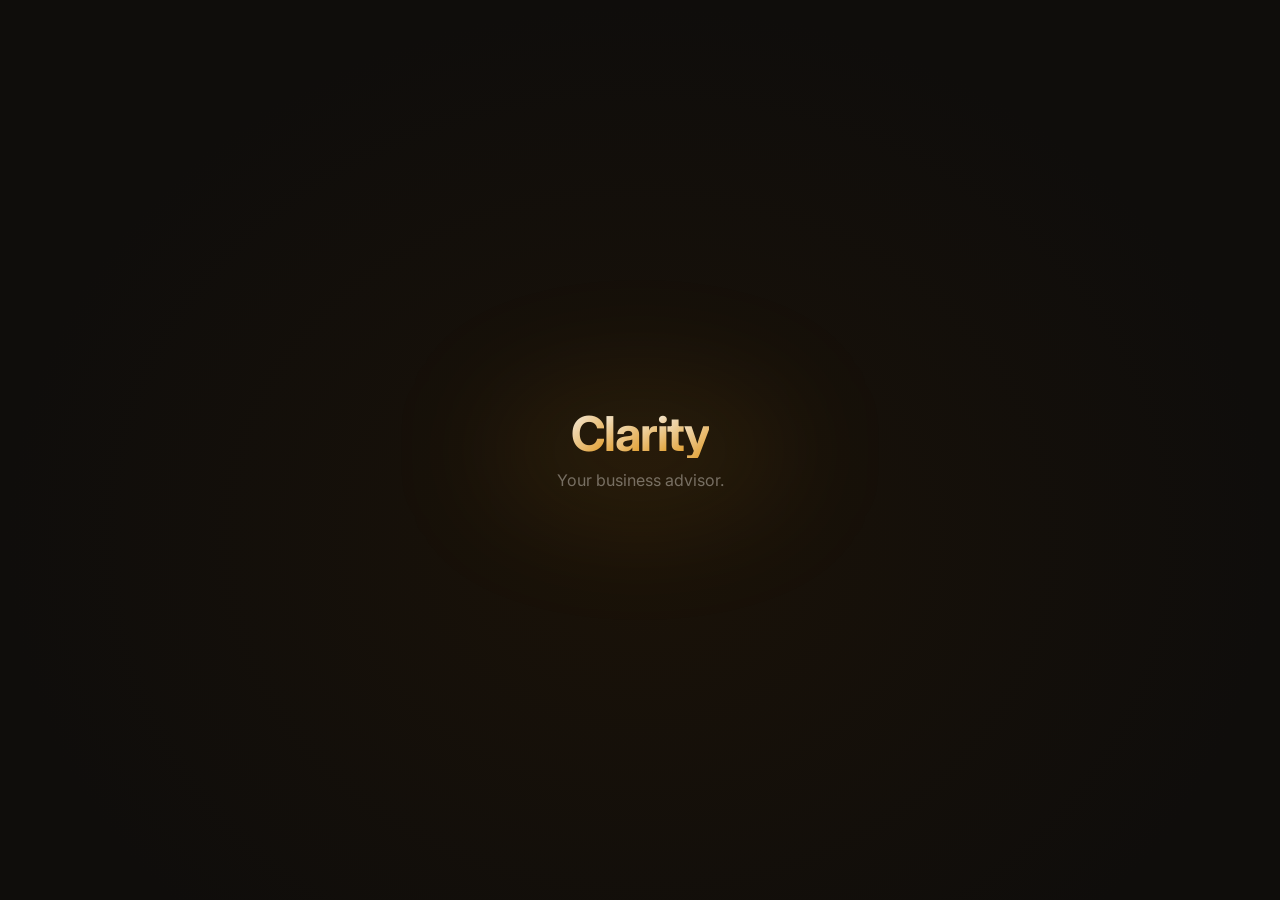
==== index.html @ 04455496 "Add task-thread response feature for Clara in Today view - Introduced a new `threadRespond.js` scrip" ====
<!DOCTYPE html>
<html lang="en">
<head>
<meta charset="UTF-8">
<meta name="viewport" content="width=device-width, initial-scale=1.0">
<title>Clarity</title>
<link rel="preconnect" href="https://fonts.googleapis.com">
<link rel="preconnect" href="https://fonts.gstatic.com" crossorigin>
<link href="https://fonts.googleapis.com/css2?family=Inter:wght@400;500;600;700;800&display=swap" rel="stylesheet">
<link href="https://fonts.googleapis.com/css2?family=Playfair+Display:wght@500;600;700&display=swap" rel="stylesheet">

<!-- Design tokens + base -->
<link rel="stylesheet" href="styles/tokens.css">

<!-- Components -->
<link rel="stylesheet" href="styles/components/sidebar.css">
<link rel="stylesheet" href="styles/components/conceptHeader.css">
<link rel="stylesheet" href="styles/components/onboardingOverlay.css">
<link rel="stylesheet" href="styles/components/modal.css">

<!-- Screens -->
<link rel="stylesheet" href="styles/screens/splash.css">
<link rel="stylesheet" href="styles/screens/loading.css">
<link rel="stylesheet" href="styles/screens/welcome.css">
<link rel="stylesheet" href="styles/screens/auth.css">
<link rel="stylesheet" href="styles/screens/chat.css">
<link rel="stylesheet" href="styles/screens/overview.css">
<link rel="stylesheet" href="styles/screens/today.css">
<link rel="stylesheet" href="styles/screens/create.css">
<link rel="stylesheet" href="styles/screens/results.css">
<link rel="stylesheet" href="styles/screens/tasks.css">
<link rel="stylesheet" href="styles/screens/conceptsList.css">

<!-- Strategic Planning reports (v2) — full-page shells opened from Overview -->
<link rel="stylesheet" href="styles/reports.css">
</head>
<body>
<div id="app"></div>

<!--
  Script load order matters (no bundler, script tags share global scope):
    1. state       — appState + persistence + concept helpers
    2. utils/icons — pure helpers used everywhere
    3. clara/*     — extraction, canned copy, task generation
    4. components  — top bar, sidebar (retired widget kept as stub)
    5. screens/*   — each view / route
    6. router.js   — renderApp() dispatch
    7. main.js     — entry point (DOMContentLoaded)
-->

<script src="src/state.js"></script>
<script src="src/utils.js"></script>
<script src="src/icons.js"></script>

<script src="src/clara/extractor.js"></script>
<script src="src/clara/responses.js"></script>
<script src="src/clara/tasks.js"></script>
<script src="src/clara/respond.js"></script>
<script src="src/clara/threadRespond.js"></script>
<script src="src/clara/proactive.js"></script>
<script src="src/clara/customerTemplates.js"></script>
<script src="src/clara/insights.js"></script>

<script src="src/components/newConceptModal.js"></script>
<script src="src/components/conceptHeader.js"></script>
<script src="src/components/sidebar.js"></script>
<script src="src/components/workspaceGreeter.js"></script>

<script src="src/screens/splash.js"></script>
<script src="src/screens/auth.js"></script>
<script src="src/screens/loading.js"></script>
<script src="src/screens/welcome.js"></script>
<script src="src/screens/chat.js"></script>
<script src="src/screens/overview.js"></script>
<script src="src/screens/today.js"></script>
<script src="src/screens/create.js"></script>
<script src="src/screens/results.js"></script>
<script src="src/screens/tasks.js"></script>
<script src="src/screens/conceptsList.js"></script>
<script src="src/screens/onboardingModal.js"></script>
<script src="src/screens/reports.js"></script>

<script src="src/router.js"></script>
<script src="src/main.js"></script>
</body>
</html>
---- styles/tokens.css ----
/* ==========================================
   Design tokens + base
   ========================================== */

:root {
  --bg: #0F0D0B;
  --surface: #1C1814;
  --surface-2: #252018;
  --surface-3: #2E2820;
  --accent: #F5A623;
  --accent-dark: #D4860A;
  --accent-secondary: #E8845A;
  --text: #F5F0E8;
  --text-secondary: #C4BAA8;
  --muted: #8A7F72;
  --border: rgba(255, 240, 220, 0.07);
  --border-strong: rgba(255, 240, 220, 0.12);
  --border-accent: rgba(245, 166, 35, 0.25);
  --radius: 14px;
  --radius-sm: 8px;
  --shadow: 0 1px 4px rgba(0, 0, 0, 0.4), 0 4px 16px rgba(0, 0, 0, 0.25);
  --shadow-md: 0 2px 8px rgba(0, 0, 0, 0.5), 0 8px 24px rgba(0, 0, 0, 0.35);
  --shadow-accent: 0 4px 20px rgba(245, 166, 35, 0.2);
  --sidebar-w: 240px;
  --sidebar-w-collapsed: 64px;
  /* Effective sidebar width for the content-area inset. Body flips
     between the two via the .sb-collapsed class. */
  --sidebar-current-w: var(--sidebar-w);
}

body.sb-collapsed {
  --sidebar-current-w: var(--sidebar-w-collapsed);
}

*,
*::before,
*::after {
  box-sizing: border-box;
  margin: 0;
  padding: 0;
}

body {
  background-color: var(--bg);
  color: var(--text);
  font-family: 'Inter', -apple-system, BlinkMacSystemFont, 'Segoe UI', system-ui, sans-serif;
  min-height: 100vh;
  -webkit-font-smoothing: antialiased;
  -moz-osx-font-smoothing: grayscale;
}

button {
  font-family: inherit;
}

/* --- Content shift when sidebar is open (home mode) --- */

#app {
  transition: padding-left 280ms cubic-bezier(0.4, 0, 0.2, 1);
}

body.sb-open #app {
  padding-left: var(--sidebar-current-w);
}

@media (max-width: 767px) {
  body.sb-open #app {
    padding-left: 0;
  }
}

/* --- Shared keyframes referenced across screens --- */

@keyframes cl-bounce {
  0%, 100% { transform: translateY(0); }
  50% { transform: translateY(-6px); }
}

@keyframes cl-init-fade-in {
  from { opacity: 0; transform: translateY(8px); }
  to { opacity: 1; transform: translateY(0); }
}
---- styles/components/sidebar.css ----
/* ==========================================
   Dashboard Sidebar (240px, always visible in home mode)
   ==========================================
   Structure top \u2192 bottom:
     brand \u00b7 concept picker \u00b7 NAVIGATION section \u00b7 (spacer) \u00b7 user footer

   The old "workspace mode" slide-off is gone \u2014 the sidebar is
   permanent chrome now, so #app is always inset by --sidebar-w.
*/

.sb-sidebar {
  position: fixed;
  left: 0;
  top: 0;
  bottom: 0;
  width: var(--sidebar-w);
  background: #0D0B09;
  border-right: 1px solid var(--border);
  display: flex;
  flex-direction: column;
  z-index: 50;
  transform: translateX(0);
  transition: width 220ms cubic-bezier(0.2, 0.7, 0.2, 1);
  overflow: hidden;
}

/* Smoothly reflow the main content area alongside the rail. */
#app { transition: padding-left 220ms cubic-bezier(0.2, 0.7, 0.2, 1); }

/* Legacy class kept for the mount transition, but no slide anymore. */
.sb-sidebar-open { transform: translateX(0); }

/* No more workspace-mode collapse. Overrides just in case a stale
   body class hangs around. */
body.sb-workspace .sb-sidebar { transform: translateX(0); pointer-events: auto; }
body.sb-open.sb-workspace #app { padding-left: var(--sidebar-w); }

/* --- Brand --- */

.sb-top {
  padding: 20px 16px 12px;
  display: flex;
  align-items: center;
  justify-content: space-between;
  gap: 8px;
  flex-shrink: 0;
}

.sb-brand {
  font-size: 16px;
  font-weight: 700;
  color: var(--text);
  letter-spacing: -0.015em;
  min-width: 0;
  overflow: hidden;
  text-overflow: ellipsis;
  white-space: nowrap;
}

/* --- Collapse toggle --- */

.sb-collapse-btn {
  width: 28px;
  height: 28px;
  border-radius: 8px;
  background: transparent;
  border: none;
  cursor: pointer;
  display: inline-flex;
  align-items: center;
  justify-content: center;
  color: rgba(245, 240, 232, 0.4);
  transition: background 150ms ease, color 150ms ease, transform 220ms cubic-bezier(0.2, 0.7, 0.2, 1);
  flex-shrink: 0;
}

.sb-collapse-btn:hover {
  background: rgba(255, 240, 220, 0.05);
  color: rgba(245, 240, 232, 0.9);
}

.sb-collapse-btn:focus-visible {
  outline: 2px solid var(--accent);
  outline-offset: 2px;
}

/* Chevron flips when the rail is collapsed so it points outward
   (indicating "expand"). */
.sb-sidebar-collapsed .sb-collapse-btn { transform: rotate(180deg); }

/* --- Concept picker --- */

.sb-concept-picker {
  position: relative;
  padding: 0 12px 4px;
}

.sb-concept-trigger {
  width: 100%;
  display: flex;
  align-items: center;
  justify-content: space-between;
  gap: 8px;
  background: rgba(255, 240, 220, 0.04);
  border: 1px solid transparent;
  border-radius: 8px;
  padding: 8px 12px;
  cursor: pointer;
  color: var(--text);
  font-family: inherit;
  font-size: 13px;
  font-weight: 600;
  text-align: left;
  letter-spacing: -0.005em;
  transition: background 150ms ease, border-color 150ms ease;
}

.sb-concept-trigger:hover {
  background: rgba(255, 240, 220, 0.07);
}

.sb-concept-picker-open .sb-concept-trigger {
  background: rgba(255, 240, 220, 0.07);
  border-color: rgba(245, 166, 35, 0.28);
}

.sb-concept-trigger-name {
  flex: 1;
  min-width: 0;
  white-space: nowrap;
  overflow: hidden;
  text-overflow: ellipsis;
}

.sb-concept-trigger-chev {
  display: inline-flex;
  align-items: center;
  justify-content: center;
  color: var(--muted);
  transition: transform 180ms ease, color 150ms ease;
  flex-shrink: 0;
}

.sb-concept-picker-open .sb-concept-trigger-chev {
  transform: rotate(180deg);
  color: var(--accent);
}

/* Dropdown positioned absolutely below the trigger, floating over the
   nav section beneath. Left/right honor the picker's padding so it
   aligns to the trigger's edges. */
.sb-cp-dropdown {
  position: absolute;
  top: calc(100% + 4px);
  left: 12px;
  right: 12px;
  background: var(--surface);
  border: 1px solid var(--border);
  border-radius: 10px;
  box-shadow: var(--shadow-md);
  z-index: 100;
  padding: 6px;
  max-height: 300px;
  overflow-y: auto;
  animation: sb-dropdown-in 140ms cubic-bezier(0.2, 0.7, 0.2, 1) both;
}

@keyframes sb-dropdown-in {
  from { opacity: 0; transform: translateY(-4px); }
  to   { opacity: 1; transform: translateY(0); }
}

.sb-cp-list {
  display: flex;
  flex-direction: column;
  gap: 1px;
}

.sb-cp-row {
  display: block;
  width: 100%;
  text-align: left;
  background: transparent;
  border: none;
  cursor: pointer;
  padding: 8px 10px 8px 12px;
  border-radius: 6px;
  color: var(--text);
  font-family: inherit;
  position: relative;
  transition: background 120ms ease;
}

.sb-cp-row:hover {
  background: rgba(255, 240, 220, 0.05);
}

.sb-cp-row-active {
  background: rgba(245, 166, 35, 0.08);
}

.sb-cp-row-active::before {
  content: '';
  position: absolute;
  left: 3px;
  top: 8px;
  bottom: 8px;
  width: 2px;
  border-radius: 2px;
  background: var(--concept-color, var(--accent));
}

.sb-cp-row-name {
  font-size: 13px;
  font-weight: 600;
  color: var(--text);
  letter-spacing: -0.005em;
  line-height: 1.25;
}

.sb-cp-row-type {
  font-size: 11px;
  color: var(--muted);
  margin-top: 2px;
  letter-spacing: 0;
}

.sb-cp-empty {
  padding: 10px 12px;
  font-size: 12px;
  color: var(--muted);
}

.sb-cp-divider {
  height: 1px;
  background: var(--border);
  margin: 6px 4px;
}

.sb-cp-action {
  width: 100%;
  text-align: left;
  background: transparent;
  border: none;
  cursor: pointer;
  padding: 8px 10px 8px 12px;
  border-radius: 6px;
  font-family: inherit;
  font-size: 13px;
  transition: background 120ms ease, color 120ms ease;
  display: inline-flex;
  align-items: center;
  gap: 8px;
}

.sb-cp-action:hover { background: rgba(255, 240, 220, 0.05); }

.sb-cp-action-primary { color: var(--accent); font-weight: 600; }
.sb-cp-action-muted   { color: var(--muted); }

.sb-cp-action-glyph {
  display: inline-flex;
  align-items: center;
  justify-content: center;
  width: 16px;
  height: 16px;
  border-radius: 50%;
  background: rgba(245, 166, 35, 0.14);
  color: var(--accent);
  font-size: 12px;
  font-weight: 700;
  line-height: 1;
}

/* --- Nav section --- */

.sb-nav-section {
  padding: 12px 8px 8px;
  flex-shrink: 0;
}

.sb-nav {
  display: flex;
  flex-direction: column;
  gap: 2px;
}

.sb-nav-item {
  position: relative;
  height: 40px;
  display: flex;
  align-items: center;
  gap: 10px;
  padding: 0 12px;
  border-radius: 8px;
  background: transparent;
  border: none;
  cursor: pointer;
  font-family: inherit;
  font-size: 13px;
  color: var(--muted);
  text-align: left;
  transition: background 120ms ease, color 120ms ease;
}

/* Unread proactive-message badge on the Chat nav item. */
.tk-badge {
  position: absolute;
  top: 6px;
  right: 8px;
  background: #FF3B30;
  border-radius: 50%;
  min-width: 18px;
  height: 18px;
  display: flex;
  align-items: center;
  justify-content: center;
  font-size: 11px;
  font-weight: 700;
  color: #FFFFFF;
  padding: 0 4px;
  box-shadow: 0 0 0 2px #0D0B09;
  animation: tk-badge-in 220ms cubic-bezier(0.2, 0.7, 0.2, 1) both;
}

/* When there's exactly one unread message we render a dot with no
   number so the notification stays quiet until things pile up. */
.tk-badge-dot {
  width: 10px;
  height: 10px;
  min-width: 10px;
  padding: 0;
  top: 8px;
  right: 10px;
}

@keyframes tk-badge-in {
  from { transform: scale(0.4); opacity: 0; }
  to   { transform: scale(1);   opacity: 1; }
}

/* Collapsed rail: badge nudges toward the icon so it doesn't clip
   the 40px-square nav button on the right edge. */
.sb-sidebar-collapsed .tk-badge {
  top: 4px;
  right: 4px;
}
.sb-sidebar-collapsed .tk-badge-dot {
  top: 6px;
  right: 6px;
}

.sb-nav-item:hover {
  background: rgba(255, 240, 220, 0.04);
  color: var(--text);
}

.sb-nav-item-active,
.sb-nav-item-active:hover {
  background: rgba(245, 166, 35, 0.08);
  color: var(--text);
  font-weight: 500;
}

.sb-nav-icon {
  display: inline-flex;
  align-items: center;
  justify-content: center;
  width: 18px;
  height: 18px;
  flex-shrink: 0;
  color: currentColor;
}

.sb-nav-label-text {
  flex: 1;
  min-width: 0;
  letter-spacing: -0.005em;
}

/* --- Flex spacer pushes footer to the bottom --- */

.sb-spacer { flex: 1; min-height: 0; }

/* --- Footer (user) --- */

.sb-bottom {
  padding: 12px;
  border-top: 1px solid var(--border);
  display: flex;
  align-items: center;
  gap: 10px;
  flex-shrink: 0;
}

.sb-user-avatar {
  width: 30px;
  height: 30px;
  border-radius: 50%;
  background: linear-gradient(135deg, #F5A623 0%, #D4860A 100%);
  display: flex;
  align-items: center;
  justify-content: center;
  font-size: 12px;
  font-weight: 700;
  color: #000;
  flex-shrink: 0;
  box-shadow: 0 2px 6px rgba(245, 166, 35, 0.22);
}

.sb-user-info {
  flex: 1;
  min-width: 0;
  display: flex;
  flex-direction: column;
  gap: 1px;
}

.sb-user-name {
  font-size: 13px;
  font-weight: 600;
  color: rgba(245, 240, 232, 0.9);
  white-space: nowrap;
  overflow: hidden;
  text-overflow: ellipsis;
  letter-spacing: -0.005em;
}

.sb-user-sub {
  font-size: 11px;
  color: rgba(245, 240, 232, 0.4);
  white-space: nowrap;
  overflow: hidden;
  text-overflow: ellipsis;
}

.sb-settings-btn {
  width: 30px;
  height: 30px;
  border-radius: 8px;
  background: transparent;
  border: none;
  cursor: pointer;
  display: flex;
  align-items: center;
  justify-content: center;
  color: rgba(245, 240, 232, 0.35);
  transition: background 150ms ease, color 150ms ease;
  flex-shrink: 0;
}

.sb-settings-btn:hover {
  background: rgba(255, 240, 220, 0.05);
  color: rgba(245, 240, 232, 0.8);
}

/* --- Inline logout confirmation --- */

.sb-logout-confirm {
  display: inline-flex;
  align-items: center;
  gap: 12px;
  flex-shrink: 0;
  padding: 0 2px;
}

.sb-logout-yes,
.sb-logout-no {
  background: none;
  border: none;
  padding: 0;
  font-family: inherit;
  font-size: 12px;
  cursor: pointer;
  letter-spacing: -0.005em;
  transition: color 150ms ease;
}

.sb-logout-yes { color: #FF6B6B; font-weight: 500; }
.sb-logout-yes:hover { color: #FF8A8A; }
.sb-logout-no  { color: var(--muted); }
.sb-logout-no:hover { color: var(--text); }

/* --- Sidebar toast --- */

.sb-toast {
  position: absolute;
  top: 60px;
  left: 12px;
  right: 12px;
  z-index: 100;
  background: var(--surface-2);
  border: 1px solid var(--border);
  border-radius: 8px;
  padding: 8px 12px;
  font-size: 12px;
  color: var(--muted);
  line-height: 1.4;
  opacity: 0;
  transform: translateY(-4px);
  transition: opacity 200ms ease, transform 200ms ease;
  pointer-events: none;
  box-shadow: var(--shadow);
}

.sb-toast-visible {
  opacity: 1;
  transform: translateY(0);
}

/* =========================================================
   Collapsed rail (icons only, --sidebar-w-collapsed wide)
   ========================================================= */

.sb-sidebar-collapsed { width: var(--sidebar-w-collapsed); }

/* Center every row so lone icons/glyphs sit on the vertical axis. */
.sb-sidebar-collapsed .sb-top {
  padding: 20px 8px 12px;
  flex-direction: column;
  gap: 12px;
}

.sb-sidebar-collapsed .sb-brand {
  font-size: 15px;
  text-align: center;
  width: 100%;
}

/* Concept rail (collapsed alternative to the picker). */
.sb-concept-rail {
  padding: 0 8px 4px;
  display: flex;
  justify-content: center;
}

.sb-concept-chip {
  width: 32px;
  height: 32px;
  border-radius: 10px;
  background: rgba(255, 240, 220, 0.04);
  border: 1px solid transparent;
  cursor: pointer;
  display: inline-flex;
  align-items: center;
  justify-content: center;
  position: relative;
  transition: background 150ms ease, border-color 150ms ease, transform 120ms ease;
}

.sb-concept-chip::before {
  content: '';
  position: absolute;
  inset: 0;
  border-radius: inherit;
  background: var(--concept-color, var(--accent));
  opacity: 0.14;
}

.sb-concept-chip:hover {
  background: rgba(255, 240, 220, 0.07);
  border-color: rgba(245, 166, 35, 0.28);
}

.sb-concept-chip-letter {
  position: relative;
  font-family: 'Playfair Display', Georgia, serif;
  font-size: 14px;
  font-weight: 700;
  color: var(--text);
  letter-spacing: -0.01em;
  line-height: 1;
}

/* Nav section \u2014 kill the "NAVIGATION" label and center icons. */
.sb-sidebar-collapsed .sb-nav-section {
  padding: 8px 8px;
}

.sb-sidebar-collapsed .sb-nav-item {
  justify-content: center;
  padding: 0;
  width: 40px;
  height: 40px;
  margin: 0 auto;
  gap: 0;
}

.sb-sidebar-collapsed .sb-nav-label-text {
  display: none;
}

.sb-sidebar-collapsed .sb-nav-icon {
  width: 18px;
  height: 18px;
}

/* Footer: swap to a centered stack \u2014 avatar over logout icon. */
.sb-sidebar-collapsed .sb-bottom {
  flex-direction: column;
  padding: 12px 8px;
  gap: 8px;
}

.sb-sidebar-collapsed .sb-user-info {
  display: none;
}

.sb-sidebar-collapsed .sb-settings-btn {
  width: 34px;
  height: 34px;
}

/* No inline confirm chip in collapsed mode \u2014 markup already opts out. */
.sb-sidebar-collapsed .sb-logout-confirm { display: none; }

/* Toast anchors below the top area \u2014 keep it out of the icon column. */
.sb-sidebar-collapsed .sb-toast {
  left: 4px;
  right: 4px;
  font-size: 11px;
  padding: 6px 8px;
}
---- styles/components/conceptHeader.css ----
/* ==========================================
   Top bar (dashboard shell) \u2014 formerly concept header
   ==========================================
   Sits above the content area, 48px tall, subtle bottom border. Left
   side is a two-part breadcrumb: concept name muted, page name bold.
   Right side is currently empty (theme toggle deferred).
*/

.ch-topbar {
  height: 48px;
  border-bottom: 1px solid var(--border);
  background: var(--bg);
  flex-shrink: 0;
  position: sticky;
  top: 0;
  z-index: 20;
  backdrop-filter: blur(6px);
  -webkit-backdrop-filter: blur(6px);
}

.ch-topbar-inner {
  height: 100%;
  padding: 0 24px;
  display: flex;
  align-items: center;
  justify-content: space-between;
  gap: 12px;
}

.ch-crumbs {
  display: inline-flex;
  align-items: center;
  gap: 8px;
  min-width: 0;
}

.ch-crumb-concept {
  font-size: 13px;
  font-weight: 500;
  color: var(--muted);
  letter-spacing: -0.005em;
  white-space: nowrap;
  overflow: hidden;
  text-overflow: ellipsis;
  max-width: 260px;
}

.ch-crumb-sep {
  font-size: 13px;
  color: rgba(245, 240, 232, 0.2);
  line-height: 1;
}

.ch-crumb-page {
  font-size: 14px;
  font-weight: 600;
  color: var(--text);
  letter-spacing: -0.005em;
  white-space: nowrap;
  overflow: hidden;
  text-overflow: ellipsis;
  max-width: 320px;
}

/* Clickable middle crumb used on the Insights detail sub-page.
   Matches the muted concept crumb visually but with a subtle hover
   tint so users know it's interactive. */
.ch-crumb-link {
  background: none;
  border: none;
  padding: 0;
  font: inherit;
  font-size: 13px;
  font-weight: 500;
  color: var(--muted);
  letter-spacing: -0.005em;
  cursor: pointer;
  transition: color 150ms ease;
  white-space: nowrap;
}

.ch-crumb-link:hover  { color: var(--accent); }
.ch-crumb-link:focus-visible {
  outline: 2px solid var(--accent);
  outline-offset: 2px;
  border-radius: 4px;
}

/* "\u2190 Today" back link used when the user is on the Tasks page.
   Sits at the far left of the crumbs row and reads as a clear return
   affordance to the parent view. */
.ch-back-link {
  display: inline-flex;
  align-items: center;
  gap: 6px;
  background: none;
  border: none;
  padding: 4px 8px 4px 6px;
  font: inherit;
  font-size: 13px;
  font-weight: 500;
  color: var(--accent);
  letter-spacing: -0.005em;
  cursor: pointer;
  border-radius: 6px;
  margin-left: -6px;
  transition: background 120ms ease, color 120ms ease, transform 120ms ease;
  white-space: nowrap;
}

.ch-back-link:hover {
  background: rgba(245, 166, 35, 0.08);
  color: var(--accent);
  transform: translateX(-1px);
}

.ch-back-link:focus-visible {
  outline: 2px solid var(--accent);
  outline-offset: 2px;
}

.ch-back-arrow {
  font-size: 14px;
  line-height: 1;
  display: inline-block;
  transition: transform 150ms ease;
}

.ch-back-link:hover .ch-back-arrow {
  transform: translateX(-2px);
}

.ch-topbar-right {
  display: inline-flex;
  align-items: center;
  gap: 8px;
}
---- styles/components/onboardingOverlay.css ----
/* ==========================================
   Dashboard shell + onboarding full-screen page
   ==========================================
   .hm-shell is the wrapper inside #app in home mode: sidebar-inset flex
   column with a top bar and a content area. The onboarding page lives
   on top of the whole viewport as a fixed full-screen layer.
*/

.hm-shell {
  display: flex;
  flex-direction: column;
  min-height: 100vh;
  position: relative;
}

.hm-content {
  flex: 1;
  min-height: 0;
  overflow-x: hidden;
  overflow-y: auto;
  position: relative;
  display: flex;
  flex-direction: column;
}

.hm-shell-onboarding {
  min-height: 100vh;
}

.hm-empty {
  display: flex;
  align-items: center;
  justify-content: center;
  min-height: calc(100vh - 48px);
  padding: 24px;
}

.hm-empty-inner {
  font-size: 14px;
  color: var(--muted);
  text-align: center;
  max-width: 320px;
  line-height: 1.5;
}

/* ==========================================
   Onboarding — full-screen Typeform-style page
   ==========================================
   Layout:
     .ob-fullscreen              fixed inset 0, warm radial bg, z 400
       .ob-topbar                56px row: Clarity | progress | X of 6
       .ob-content               flex-1, centered column, max 640
         .ob-avatar              32px amber gradient "C"
         .ob-question            28/700, centered
         .ob-subtitle            15/muted, centered
         .ob-answer              chips / textarea / continue
       .ob-back-link             fixed bottom-left "← Back"
*/

.ob-fullscreen {
  position: fixed;
  inset: 0;
  z-index: 400;
  display: flex;
  flex-direction: column;
  background: radial-gradient(ellipse at 50% 35%, #261c08 0%, #0F0D0B 60%);
  animation: ob-screen-in 320ms cubic-bezier(0.2, 0.7, 0.2, 1) both;
}

@keyframes ob-screen-in {
  from { opacity: 0; }
  to   { opacity: 1; }
}

.ob-fullscreen-out {
  animation: ob-screen-out 280ms cubic-bezier(0.4, 0, 0.2, 1) forwards;
  pointer-events: none;
}

@keyframes ob-screen-out {
  from { opacity: 1; }
  to   { opacity: 0; }
}

/* --- Top bar --- */

.ob-topbar {
  height: 56px;
  display: flex;
  align-items: center;
  justify-content: space-between;
  padding: 0 32px;
  flex-shrink: 0;
}

.ob-brand {
  font-size: 14px;
  font-weight: 700;
  color: var(--text);
  letter-spacing: -0.01em;
}

.ob-progress-track {
  flex: 1;
  max-width: 300px;
  margin: 0 32px;
  height: 3px;
  background: rgba(255, 240, 220, 0.08);
  border-radius: 2px;
  overflow: hidden;
}

.ob-progress-fill {
  height: 100%;
  background: var(--accent);
  border-radius: 2px;
  width: 0%;
  transition: width 400ms ease;
}

.ob-progress-fill.ob-progress-full {
  animation: ob-progress-pulse 1.6s ease-in-out infinite;
}

@keyframes ob-progress-pulse {
  0%, 100% { box-shadow: 0 0 0 rgba(245, 166, 35, 0); opacity: 1; }
  50%      { box-shadow: 0 0 12px rgba(245, 166, 35, 0.55); opacity: 0.9; }
}

.ob-step-counter {
  font-size: 12px;
  color: var(--muted);
  letter-spacing: 0.02em;
  min-width: 48px;
  text-align: right;
}

/* --- Main content column --- */

.ob-content {
  flex: 1;
  display: flex;
  flex-direction: column;
  align-items: center;
  justify-content: center;
  padding: 40px 24px;
  max-width: 640px;
  margin: 0 auto;
  width: 100%;
  min-height: 0;
}

.ob-content-in {
  animation: ob-content-in 250ms ease forwards;
}

.ob-content-out {
  animation: ob-content-out 200ms ease forwards;
}

@keyframes ob-content-in {
  from { opacity: 0; transform: translateY(20px); }
  to   { opacity: 1; transform: translateY(0); }
}

@keyframes ob-content-out {
  from { opacity: 1; transform: translateY(0); }
  to   { opacity: 0; transform: translateY(-20px); }
}

.ob-avatar {
  width: 32px;
  height: 32px;
  border-radius: 50%;
  background: linear-gradient(135deg, #F5A623 0%, #D4860A 100%);
  color: #0F0D0B;
  font-size: 13px;
  font-weight: 700;
  display: flex;
  align-items: center;
  justify-content: center;
  margin-bottom: 24px;
  box-shadow: 0 6px 20px rgba(245, 166, 35, 0.28);
  letter-spacing: -0.01em;
  flex-shrink: 0;
}

.ob-question {
  font-size: 28px;
  font-weight: 700;
  color: var(--text);
  letter-spacing: -0.02em;
  text-align: center;
  line-height: 1.3;
  margin: 0 0 8px;
}

.ob-subtitle {
  font-size: 15px;
  color: rgba(245, 240, 232, 0.5);
  text-align: center;
  line-height: 1.5;
  margin: 0 0 40px;
  max-width: 520px;
}

.ob-answer {
  width: 100%;
  display: flex;
  flex-direction: column;
  align-items: center;
}

/* --- Chips (single + multi select share styling) --- */

.ob-chips-row {
  display: flex;
  flex-wrap: wrap;
  justify-content: center;
  gap: 10px;
  width: 100%;
}

.ob-chip {
  background: rgba(255, 240, 220, 0.04);
  border: 1px solid rgba(255, 240, 220, 0.1);
  border-radius: 12px;
  padding: 12px 20px;
  font-family: inherit;
  font-size: 14px;
  color: var(--text-secondary);
  cursor: pointer;
  transition: all 200ms ease;
  letter-spacing: -0.005em;
  line-height: 1.2;
}

.ob-chip:hover {
  border-color: rgba(245, 166, 35, 0.3);
  color: var(--text);
}

.ob-chip:active {
  transform: scale(0.97);
}

.ob-chip-selected,
.ob-chip-selected:hover {
  background: rgba(245, 166, 35, 0.1);
  border-color: var(--accent);
  color: var(--accent);
  font-weight: 500;
}

/* --- Free-text inputs (textarea for Q3 / q1_other, single-line for Q6) --- */

.ob-textarea,
.ob-input-single {
  width: 100%;
  max-width: 480px;
  background: rgba(255, 240, 220, 0.04);
  border: 1px solid rgba(255, 240, 220, 0.1);
  border-radius: 14px;
  padding: 16px 20px;
  color: var(--text);
  font-size: 15px;
  outline: none;
  font-family: inherit;
  line-height: 1.5;
  transition: border-color 200ms ease, background 200ms ease, box-shadow 200ms ease;
}

.ob-textarea {
  min-height: 140px;
  resize: none;
}

.ob-input-single {
  height: 52px;
}

.ob-textarea::placeholder,
.ob-input-single::placeholder {
  color: rgba(245, 240, 232, 0.2);
}

.ob-textarea:focus,
.ob-input-single:focus {
  border-color: var(--accent);
  background: rgba(245, 166, 35, 0.04);
  box-shadow: 0 0 0 4px rgba(245, 166, 35, 0.08);
}

/* --- Continue button (multi + free text) --- */

.ob-continue-btn {
  margin-top: 24px;
  width: 100%;
  max-width: 320px;
  height: 48px;
  border-radius: 12px;
  border: none;
  font-family: inherit;
  font-size: 15px;
  font-weight: 600;
  letter-spacing: -0.005em;
  cursor: pointer;
  background: linear-gradient(135deg, #F5A623 0%, #D4860A 100%);
  color: #0F0D0B;
  transition: transform 150ms ease, box-shadow 200ms ease, opacity 200ms ease, background 200ms ease, color 200ms ease;
  box-shadow: 0 8px 24px rgba(245, 166, 35, 0.22);
  display: inline-flex;
  align-items: center;
  justify-content: center;
  gap: 6px;
}

.ob-continue-btn:hover:not(:disabled) {
  transform: translateY(-1px);
  box-shadow: 0 12px 28px rgba(245, 166, 35, 0.32);
}

.ob-continue-btn:active:not(:disabled) {
  transform: translateY(0);
}

.ob-continue-btn:disabled {
  background: rgba(255, 240, 220, 0.05);
  color: rgba(245, 240, 232, 0.3);
  cursor: not-allowed;
  box-shadow: none;
}

/* --- Back link (fixed bottom-left) --- */

.ob-back-link {
  position: fixed;
  bottom: 32px;
  left: 32px;
  font-size: 13px;
  color: rgba(245, 240, 232, 0.3);
  background: none;
  border: none;
  padding: 4px 6px;
  margin: 0;
  font-family: inherit;
  cursor: pointer;
  transition: color 200ms ease;
  z-index: 401;
  letter-spacing: -0.005em;
}

.ob-back-link:hover { color: var(--text); }

.ob-back-link[hidden] { display: none; }

/* --- Thinking state (post-Q6) --- */

.ob-thinking-state {
  display: flex;
  flex-direction: column;
  align-items: center;
  justify-content: center;
  gap: 24px;
  width: 100%;
  padding: 12px 0;
}

.ob-thinking-label {
  font-size: 18px;
  font-weight: 600;
  color: var(--text);
  text-align: center;
  letter-spacing: -0.01em;
  margin-bottom: 0;
}

.ob-thinking-dots {
  display: inline-flex;
  align-items: center;
  gap: 8px;
}

.ob-thinking-dot {
  width: 8px;
  height: 8px;
  border-radius: 50%;
  background: var(--accent);
  box-shadow: 0 0 10px rgba(245, 166, 35, 0.5);
  opacity: 0.35;
  animation: ob-dot-pulse 1s ease-in-out infinite;
}

.ob-thinking-dot:nth-child(2) { animation-delay: 0.15s; }
.ob-thinking-dot:nth-child(3) { animation-delay: 0.30s; }

@keyframes ob-dot-pulse {
  0%, 100% { opacity: 0.35; transform: scale(0.85); }
  50%      { opacity: 1;    transform: scale(1);    }
}

/* ==========================================
   Q6 — Location picker (country dropdown + city + interactive globe)
   ==========================================
   Layout inside .ob-answer:
     .ob-loc-picker
       .ob-loc-form                — dropdown + city input + Add button
         .ob-loc-dropdown           — searchable country selector
           .ob-loc-dropdown-btn      — trigger (label + caret)
           .ob-loc-dropdown-menu     — search input + scrollable list
         .ob-loc-city-row            — city input + Add button
         .ob-loc-city-suggestions    — popular-city quick picks
       .ob-loc-tags                  — committed { country, city } chips
       .ob-loc-globe-wrap            — SVG world map + hint copy
       .ob-continue-btn              — reused from earlier block
*/

.ob-loc-picker {
  width: 100%;
  max-width: 560px;
  display: flex;
  flex-direction: column;
  align-items: center;
  gap: 18px;
}

.ob-loc-form {
  width: 100%;
  display: flex;
  flex-direction: column;
  gap: 10px;
}

/* --- Country dropdown --- */

.ob-loc-dropdown {
  position: relative;
  width: 100%;
}

.ob-loc-dropdown-btn {
  width: 100%;
  height: 52px;
  padding: 0 18px;
  border-radius: 14px;
  background: rgba(255, 240, 220, 0.04);
  border: 1px solid rgba(255, 240, 220, 0.1);
  color: var(--text);
  font-size: 15px;
  font-family: inherit;
  text-align: left;
  cursor: pointer;
  display: flex;
  align-items: center;
  justify-content: space-between;
  gap: 8px;
  transition: border-color 200ms ease, background 200ms ease, box-shadow 200ms ease;
}

.ob-loc-dropdown-btn:hover {
  border-color: rgba(245, 166, 35, 0.3);
}

.ob-loc-dropdown-btn[aria-expanded="true"] {
  border-color: var(--accent);
  background: rgba(245, 166, 35, 0.04);
  box-shadow: 0 0 0 4px rgba(245, 166, 35, 0.08);
}

.ob-loc-dropdown-label {
  flex: 1;
  overflow: hidden;
  text-overflow: ellipsis;
  white-space: nowrap;
  letter-spacing: -0.005em;
}

.ob-loc-dropdown-btn .ob-loc-dropdown-label:first-child:not([data-selected]) {
  color: rgba(245, 240, 232, 0.4);
}

.ob-loc-dropdown-caret {
  color: var(--muted);
  font-size: 12px;
  line-height: 1;
  transition: transform 200ms ease;
}

.ob-loc-dropdown-btn[aria-expanded="true"] .ob-loc-dropdown-caret {
  transform: rotate(180deg);
  color: var(--accent);
}

.ob-loc-dropdown-menu {
  position: absolute;
  top: calc(100% + 6px);
  left: 0;
  right: 0;
  z-index: 10;
  background: #1E1913;
  border: 1px solid var(--border-strong);
  border-radius: 14px;
  box-shadow: 0 12px 32px rgba(0, 0, 0, 0.45), 0 4px 12px rgba(0, 0, 0, 0.35);
  padding: 10px;
  animation: ob-loc-menu-in 160ms ease both;
  max-height: 320px;
  display: flex;
  flex-direction: column;
}

.ob-loc-dropdown-menu[hidden] { display: none; }

@keyframes ob-loc-menu-in {
  from { opacity: 0; transform: translateY(-4px); }
  to   { opacity: 1; transform: translateY(0); }
}

/* Search field.
   The previous pill-shaped input with its own border looked like a
   secondary control floating inside the menu, and stacked awkwardly
   with the amber "open" border on the trigger above. We instead
   integrate the search directly into the menu chrome: a full-bleed
   row with a small magnifying-glass icon and a hairline divider
   below. No border, no rounded pill \u2014 it reads as part of the
   card, not a widget inside it. */
.ob-loc-dropdown-search-wrap {
  position: relative;
  display: flex;
  align-items: center;
  gap: 8px;
  padding: 6px 4px 10px;
  margin: -4px -4px 4px;
  border-bottom: 1px solid rgba(255, 240, 220, 0.06);
}

.ob-loc-dropdown-search-icon {
  position: absolute;
  left: 10px;
  color: rgba(245, 240, 232, 0.4);
  pointer-events: none;
  flex-shrink: 0;
}

.ob-loc-dropdown-search {
  width: 100%;
  height: 32px;
  padding: 0 12px 0 32px;
  border-radius: 0;
  background: transparent;
  border: none;
  color: var(--text);
  font-size: 14px;
  font-family: inherit;
  outline: none;
  caret-color: var(--accent);
  letter-spacing: -0.005em;
}

.ob-loc-dropdown-search::placeholder {
  color: rgba(245, 240, 232, 0.35);
}

.ob-loc-dropdown-search:focus {
  background: transparent;
}

/* When the input is focused, brighten the icon so it reads as
   "active" without introducing a competing amber border. */
.ob-loc-dropdown-search:focus + *,
.ob-loc-dropdown-search-wrap:focus-within .ob-loc-dropdown-search-icon {
  color: rgba(245, 166, 35, 0.7);
}

.ob-loc-dropdown-list {
  overflow-y: auto;
  flex: 1;
  min-height: 0;
  padding-right: 2px;
}

.ob-loc-dropdown-list::-webkit-scrollbar { width: 6px; }
.ob-loc-dropdown-list::-webkit-scrollbar-thumb {
  background: rgba(245, 240, 232, 0.12);
  border-radius: 3px;
}
.ob-loc-dropdown-list::-webkit-scrollbar-track { background: transparent; }

.ob-loc-dropdown-item {
  display: block;
  width: 100%;
  padding: 9px 10px;
  border-radius: 8px;
  background: transparent;
  border: none;
  color: var(--text-secondary);
  font-family: inherit;
  font-size: 14px;
  text-align: left;
  cursor: pointer;
  transition: background 150ms ease, color 150ms ease;
  letter-spacing: -0.005em;
}

.ob-loc-dropdown-item:hover {
  background: rgba(245, 166, 35, 0.08);
  color: var(--text);
}

.ob-loc-dropdown-item-active {
  background: rgba(245, 166, 35, 0.12);
  color: var(--accent);
}

.ob-loc-dropdown-empty {
  padding: 12px 10px;
  color: var(--muted);
  font-size: 13px;
  text-align: center;
}

/* --- City input + Add button --- */

.ob-loc-city-row {
  display: flex;
  gap: 8px;
  width: 100%;
}

.ob-loc-city-row[hidden] { display: none; }

.ob-loc-city-input {
  flex: 1;
  height: 48px;
  padding: 0 16px;
  border-radius: 12px;
  background: rgba(255, 240, 220, 0.04);
  border: 1px solid rgba(255, 240, 220, 0.1);
  color: var(--text);
  font-size: 14.5px;
  font-family: inherit;
  outline: none;
  transition: border-color 200ms ease, background 200ms ease, box-shadow 200ms ease;
}

.ob-loc-city-input::placeholder {
  color: rgba(245, 240, 232, 0.25);
}

.ob-loc-city-input:focus {
  border-color: var(--accent);
  background: rgba(245, 166, 35, 0.04);
  box-shadow: 0 0 0 4px rgba(245, 166, 35, 0.08);
}

.ob-loc-add-btn {
  height: 48px;
  padding: 0 22px;
  border-radius: 12px;
  border: none;
  font-family: inherit;
  font-size: 14px;
  font-weight: 600;
  letter-spacing: -0.005em;
  cursor: pointer;
  background: linear-gradient(135deg, #F5A623 0%, #D4860A 100%);
  color: #0F0D0B;
  transition: transform 150ms ease, box-shadow 200ms ease, opacity 200ms ease, background 200ms ease, color 200ms ease;
  box-shadow: 0 6px 18px rgba(245, 166, 35, 0.22);
  flex-shrink: 0;
}

.ob-loc-add-btn:hover:not(:disabled) {
  transform: translateY(-1px);
  box-shadow: 0 10px 22px rgba(245, 166, 35, 0.30);
}

.ob-loc-add-btn:active:not(:disabled) {
  transform: translateY(0);
}

.ob-loc-add-btn:disabled {
  background: rgba(255, 240, 220, 0.05);
  color: rgba(245, 240, 232, 0.3);
  cursor: not-allowed;
  box-shadow: none;
}

/* --- Popular-city suggestions --- */

.ob-loc-city-suggestions {
  width: 100%;
  padding-top: 2px;
}

.ob-loc-city-suggestions[hidden] { display: none; }

.ob-loc-city-suggestions-label {
  font-size: 12px;
  color: var(--muted);
  letter-spacing: 0.02em;
  margin-bottom: 6px;
}

.ob-loc-city-suggestions-row {
  display: flex;
  flex-wrap: wrap;
  gap: 6px;
}

.ob-loc-city-suggestion {
  background: rgba(255, 240, 220, 0.04);
  border: 1px solid rgba(255, 240, 220, 0.08);
  color: var(--text-secondary);
  font-family: inherit;
  font-size: 12.5px;
  padding: 6px 12px;
  border-radius: 999px;
  cursor: pointer;
  transition: all 180ms ease;
  letter-spacing: -0.005em;
}

.ob-loc-city-suggestion:hover {
  border-color: rgba(245, 166, 35, 0.35);
  color: var(--accent);
  background: rgba(245, 166, 35, 0.06);
}

.ob-loc-city-suggestion:active { transform: scale(0.97); }

/* --- Committed location tags --- */

.ob-loc-tags {
  display: flex;
  flex-wrap: wrap;
  gap: 8px;
  justify-content: center;
  width: 100%;
  min-height: 0;
}

.ob-loc-tag {
  display: inline-flex;
  align-items: center;
  gap: 6px;
  padding: 7px 10px 7px 14px;
  border-radius: 999px;
  background: rgba(245, 166, 35, 0.10);
  border: 1px solid rgba(245, 166, 35, 0.35);
  color: var(--accent);
  font-size: 13px;
  font-weight: 500;
  letter-spacing: -0.005em;
  animation: ob-loc-tag-in 200ms ease both;
}

@keyframes ob-loc-tag-in {
  from { opacity: 0; transform: translateY(4px) scale(0.96); }
  to   { opacity: 1; transform: translateY(0) scale(1); }
}

.ob-loc-tag-remove {
  width: 20px;
  height: 20px;
  border-radius: 50%;
  border: none;
  background: rgba(245, 240, 232, 0.10);
  color: var(--text-secondary);
  font-size: 13px;
  line-height: 1;
  font-family: inherit;
  cursor: pointer;
  display: inline-flex;
  align-items: center;
  justify-content: center;
  padding: 0;
  transition: background 150ms ease, color 150ms ease;
}

.ob-loc-tag-remove:hover {
  background: rgba(245, 166, 35, 0.25);
  color: #0F0D0B;
}

/* --- Interactive world map (globe) ---
   The SVG uses a 1000x500 equirectangular viewBox. Order matters:
   ocean rect \u2192 graticule \u2192 land paths \u2192 vignette overlay \u2192
   connecting lines \u2192 pins. Everything below the vignette gets a
   soft edge fade so the map feels held inside the card.
*/

.ob-loc-globe-wrap {
  position: relative;
  width: 100%;
  border-radius: 18px;
  border: 1px solid var(--border);
  background: #0b0906;
  box-shadow:
    inset 0 1px 0 rgba(255, 240, 220, 0.03),
    0 12px 32px rgba(0, 0, 0, 0.35);
  overflow: hidden;
  padding: 10px;
}

.ob-loc-globe {
  display: block;
  width: 100%;
  height: auto;
  border-radius: 12px;
  color: rgba(255, 240, 220, 0.16);
}

/* Graticule lines: 30\u00b0 spacing, very muted. Equator is slightly
   brighter so the eye picks it up as a horizontal anchor. */
.ob-map-grid {
  stroke: rgba(255, 240, 220, 0.045);
  stroke-width: 0.6;
  fill: none;
  pointer-events: none;
}

.ob-map-grid-equator {
  stroke: rgba(245, 166, 35, 0.14);
  stroke-width: 0.8;
  stroke-dasharray: 2 4;
}

/* Continent fills. A whisper of stroke keeps small islands legible
   without turning the outline into a hard cartoon border. */
.ob-map-land {
  fill: rgba(232, 208, 170, 0.42);
  stroke: rgba(245, 166, 35, 0.22);
  stroke-width: 0.6;
  stroke-linejoin: round;
  transition: fill 200ms ease;
}

/* Corner vignette to fade the map edges into the card background.
   Rendered above land but below pins so it never dims a marker. */
.ob-map-vignette {
  mix-blend-mode: multiply;
  opacity: 0.85;
}

/* Great-circle style connecting line between pins, in commit order. */
.ob-map-line {
  fill: none;
  stroke: rgba(245, 166, 35, 0.65);
  stroke-width: 1.8;
  stroke-linecap: round;
  stroke-linejoin: round;
  stroke-dasharray: 4 4;
  animation: ob-map-line-dash 12s linear infinite;
  filter: drop-shadow(0 0 4px rgba(245, 166, 35, 0.35));
}

@keyframes ob-map-line-dash {
  from { stroke-dashoffset: 0; }
  to   { stroke-dashoffset: -80; }
}

.ob-map-pin { pointer-events: none; }

.ob-map-pin-dot {
  fill: var(--accent);
  filter: drop-shadow(0 0 4px rgba(245, 166, 35, 0.65));
}

.ob-map-pin-ring {
  fill: none;
  stroke: rgba(245, 166, 35, 0.55);
  stroke-width: 1.5;
  transform-origin: center;
  transform-box: fill-box;
  animation: ob-map-pin-pulse 1.8s ease-in-out infinite;
}

@keyframes ob-map-pin-pulse {
  0%   { opacity: 0.85; transform: scale(0.9); }
  70%  { opacity: 0;    transform: scale(1.8); }
  100% { opacity: 0;    transform: scale(1.8); }
}

/* --- Just-added pin highlight ---
   When _obLocRenderGlobe flags a pin with .ob-map-pin-new, the halo
   radiates outward once and the label pops in. The animation is
   one-shot (no infinite loop) so it doesn't compete with the ambient
   pulse ring on nearby pins. */
.ob-map-pin-new .ob-map-pin-dot {
  animation: ob-map-pin-newdrop 500ms cubic-bezier(0.2, 0.9, 0.3, 1.35) both;
}

.ob-map-pin-halo {
  fill: none;
  stroke: rgba(245, 166, 35, 0.9);
  stroke-width: 2.5;
  transform-origin: center;
  transform-box: fill-box;
  animation: ob-map-pin-halo 1400ms ease-out both;
}

@keyframes ob-map-pin-newdrop {
  0%   { transform: scale(0);   opacity: 0; }
  60%  { transform: scale(1.6); opacity: 1; }
  100% { transform: scale(1);   opacity: 1; }
}

@keyframes ob-map-pin-halo {
  0%   { transform: scale(0.4); opacity: 0.9; stroke-width: 3.2; }
  70%  { transform: scale(2.4); opacity: 0.0; stroke-width: 1.0; }
  100% { transform: scale(2.4); opacity: 0.0; stroke-width: 1.0; }
}

.ob-map-pin-label rect {
  fill: rgba(15, 13, 11, 0.92);
  stroke: rgba(245, 166, 35, 0.5);
  stroke-width: 0.6;
}

.ob-map-pin-label text {
  fill: var(--accent);
  font-size: 10px;
  font-family: inherit;
  font-weight: 600;
  letter-spacing: 0.02em;
  dominant-baseline: middle;
  animation: ob-map-pin-labelin 340ms 120ms ease both;
}

.ob-map-pin-label rect {
  animation: ob-map-pin-labelin 340ms 120ms ease both;
}

@keyframes ob-map-pin-labelin {
  from { opacity: 0; transform: translateY(4px); }
  to   { opacity: 1; transform: translateY(0); }
}

.ob-loc-globe-hint {
  position: absolute;
  inset: 10px;
  border-radius: 12px;
  display: flex;
  align-items: center;
  justify-content: center;
  color: var(--muted);
  font-size: 13px;
  letter-spacing: -0.005em;
  pointer-events: none;
  background: rgba(15, 13, 11, 0.42);
  backdrop-filter: blur(1px);
}

.ob-loc-globe-hint[hidden] { display: none; }

/* --- Q6-specific viewport fit ---
   The location picker step stacks avatar + question + subtitle +
   dropdown + city row + tag row + world map + continue button, which
   easily exceeds a 13" MacBook's ~760px content height. Same trick as
   the review screen: safe-center keeps the block visually centered
   when it fits, and falls back to top-aligned scrolling when it
   doesn't. Scoped via :has() so no other step is affected. */
.ob-content:has(.ob-loc-picker) {
  justify-content: safe center;
  overflow-y: auto;
}

/* ==========================================
   Review screen — post-Q6 confirmation
   ==========================================
   Renders inside .ob-content (same avatar + question + subtitle shell)
   with two extra blocks below:
     .ob-review-list          card list of collected answers
       .ob-review-row         one row per question
         .ob-review-row-main  vertical label + value stack
           .ob-review-label   small-caps muted field name
           .ob-review-value   answer body (text, chips, or multi-line)
         .ob-review-edit      icon+"Edit" button, right-aligned
     .ob-continue-btn
       .ob-review-approve     small alias for the approve button
*/

/* The review screen's content stack (avatar + question + list +
   approve button) can grow taller than the viewport on shorter screens.
   Flex "safe center" keeps the layout centered when it fits and falls
   back to top-aligned scrolling when it doesn't \u2014 without this,
   justify-content: center clips the top rows and users can't reach
   them. Scoped via :has() so no other step is affected. */
.ob-content:has(.ob-review-list) {
  justify-content: safe center;
  overflow-y: auto;
}

.ob-review-list {
  width: 100%;
  max-width: 560px;
  display: flex;
  flex-direction: column;
  gap: 10px;
  margin: 8px 0 24px;
}

.ob-review-row {
  display: flex;
  align-items: flex-start;
  gap: 12px;
  padding: 14px 16px;
  background: rgba(255, 240, 220, 0.03);
  border: 1px solid rgba(255, 240, 220, 0.08);
  border-radius: 14px;
  transition: border-color 200ms ease, background 200ms ease;
}

.ob-review-row:hover {
  border-color: rgba(245, 166, 35, 0.22);
  background: rgba(245, 166, 35, 0.03);
}

.ob-review-row-empty {
  border-style: dashed;
  border-color: rgba(255, 240, 220, 0.14);
}

.ob-review-row-main {
  flex: 1;
  min-width: 0;
  display: flex;
  flex-direction: column;
  gap: 4px;
}

.ob-review-label {
  font-size: 11px;
  font-weight: 600;
  color: var(--muted);
  letter-spacing: 0.06em;
  text-transform: uppercase;
  line-height: 1.2;
}

.ob-review-value {
  font-size: 15px;
  color: var(--text);
  line-height: 1.45;
  letter-spacing: -0.005em;
  min-width: 0;
  word-wrap: break-word;
  overflow-wrap: anywhere;
}

.ob-review-value-text {
  display: inline;
}

.ob-review-value-multiline {
  display: block;
  white-space: pre-wrap;
}

.ob-review-value-soft {
  color: var(--text-secondary);
  font-style: italic;
}

.ob-review-value-empty {
  color: var(--muted);
  font-style: italic;
}

/* Chip pills for multi-value rows (channels, locations). Visually
   distinct from ob-chip (interactive) — these are read-only summary
   pills with a softer border. */
.ob-review-chips {
  display: flex;
  flex-wrap: wrap;
  gap: 6px;
}

.ob-review-chip {
  display: inline-flex;
  align-items: center;
  padding: 4px 10px;
  border-radius: 999px;
  background: rgba(245, 166, 35, 0.08);
  border: 1px solid rgba(245, 166, 35, 0.24);
  color: var(--accent);
  font-size: 12.5px;
  font-weight: 500;
  letter-spacing: -0.005em;
  line-height: 1.3;
}

/* Edit button. Icon + subtle "Edit" label; the whole thing is one
   accessible target. Color shifts to full accent on hover so the
   pencil reads as the primary affordance for that row. */
.ob-review-edit {
  display: inline-flex;
  align-items: center;
  gap: 6px;
  padding: 6px 10px;
  border-radius: 8px;
  background: transparent;
  border: 1px solid rgba(255, 240, 220, 0.10);
  color: var(--text-secondary);
  font-family: inherit;
  font-size: 12.5px;
  font-weight: 500;
  letter-spacing: -0.005em;
  cursor: pointer;
  flex-shrink: 0;
  transition: color 180ms ease, border-color 180ms ease, background 180ms ease, transform 150ms ease;
  /* Nudged down a hair so the icon aligns visually with the label,
     which sits about 2px below the top edge of the row. */
  margin-top: 2px;
}

.ob-review-edit:hover {
  color: var(--accent);
  border-color: rgba(245, 166, 35, 0.35);
  background: rgba(245, 166, 35, 0.06);
}

.ob-review-edit:active {
  transform: scale(0.97);
}

.ob-review-edit svg {
  flex-shrink: 0;
  display: block;
}

.ob-review-edit-label {
  line-height: 1;
}

/* Approve button styling delta. Reuses .ob-continue-btn base for the
   amber gradient + shadow; we just widen it slightly for the review
   step and add a top margin so it sits comfortably below the list. */
.ob-continue-btn.ob-review-approve {
  max-width: 360px;
  margin-top: 0;
}

/* ==========================================
   Q3 AI-assist extras
   ------------------------------------------
   Injected by _obMountQ3AIExtras() around the standard Q3 textarea:

     .ob-q3-actions          — right-aligned row hosting the Enhance
                                button. Inserted ABOVE the textarea
                                so it reads as an affordance ("start
                                with AI") rather than a footer.
     .ob-textarea            — the standard input, unmodified.
     .ob-q3-suggestion       — ghost pill: "Suggestion: [text]" +
                                "Use this →". Inserted BETWEEN the
                                textarea and the Continue button;
                                hidden via [hidden] when no keyword
                                match.

   Both siblings are constrained to the same max-width as the textarea
   so the vertical stack reads as a single input column. */

.ob-q3-actions {
  width: 100%;
  max-width: 480px;
  display: flex;
  justify-content: flex-end;
  margin-bottom: 8px;
}

/* Enhance button. Small, amber-accented, ghost-style until hover. The
   spark glyph (✦) lives inside the button as .ob-q3-enhance-spark and
   is hidden while the typing animation runs (replaced visually by
   .ob-q3-enhance-spinner). */
.ob-q3-enhance-btn {
  display: inline-flex;
  align-items: center;
  gap: 6px;
  padding: 6px 12px;
  height: 30px;
  background: rgba(245, 166, 35, 0.08);
  border: 1px solid rgba(245, 166, 35, 0.24);
  border-radius: 999px;
  color: var(--accent);
  font-size: 13px;
  font-weight: 500;
  cursor: pointer;
  transition: background 160ms ease, border-color 160ms ease, transform 120ms ease;
}

.ob-q3-enhance-btn:hover:not(:disabled) {
  background: rgba(245, 166, 35, 0.14);
  border-color: rgba(245, 166, 35, 0.4);
  transform: translateY(-1px);
}

.ob-q3-enhance-btn:active:not(:disabled) {
  transform: translateY(0);
}

.ob-q3-enhance-btn:disabled {
  cursor: default;
  opacity: 0.9;
}

.ob-q3-enhance-spark {
  font-size: 13px;
  line-height: 1;
  display: inline-flex;
  align-items: center;
  transition: opacity 120ms ease;
}

/* Spinner uses a rotating stroke-dasharray'd circle. Hidden by default;
   .ob-q3-enhance-btn-running swaps the spark for the spinner. */
.ob-q3-enhance-spinner {
  display: none;
  width: 14px;
  height: 14px;
  color: var(--accent);
  animation: ob-q3-spin 900ms linear infinite;
}

.ob-q3-enhance-btn-running .ob-q3-enhance-spark { display: none; }
.ob-q3-enhance-btn-running .ob-q3-enhance-spinner { display: inline-flex; }

@keyframes ob-q3-spin {
  from { transform: rotate(0deg); }
  to   { transform: rotate(360deg); }
}

/* Suggestion pill. Muted / ghost style — sits distinctly quieter than
   the Enhance button so it reads as ambient hint, not primary action.
   The [hidden] attribute is respected (display: none). */
.ob-q3-suggestion {
  display: flex;
  align-items: center;
  gap: 8px;
  padding: 8px 12px;
  margin-top: 10px;
  width: 100%;
  max-width: 480px;
  background: rgba(255, 240, 220, 0.03);
  border: 1px dashed rgba(255, 240, 220, 0.12);
  border-radius: 10px;
  color: var(--text-secondary);
  font-size: 13px;
  animation: cl-init-fade-in 200ms ease;
}

.ob-q3-suggestion[hidden] { display: none; }

.ob-q3-suggestion-prefix {
  color: var(--muted);
  font-weight: 500;
  flex-shrink: 0;
}

.ob-q3-suggestion-text {
  color: var(--text-secondary);
  line-height: 1.4;
  overflow-wrap: anywhere;
}

.ob-q3-suggestion-use {
  flex-shrink: 0;
  background: transparent;
  border: none;
  color: var(--accent);
  font-size: 13px;
  font-weight: 500;
  cursor: pointer;
  padding: 2px 4px;
  border-radius: 6px;
  transition: background 120ms ease;
}

.ob-q3-suggestion-use:hover {
  background: rgba(245, 166, 35, 0.08);
}

/* ==========================================
   Responsive
   ==========================================
   Two axes here: width-based rules kick in on phones / narrow windows,
   height-based rules kick in on short laptops (13" MacBook, halved
   external monitor, etc.) where the vertical stack of avatar + question
   + subtitle + input + map + continue would otherwise overflow.
*/

/* Short viewports \u2014 13" MacBook Pro browsers usually give the app
   somewhere between 700 and 820px of content height depending on
   toolbar / bookmark bar settings. Below 860px we tighten the vertical
   rhythm across every step so nothing needs to scroll.

   Values were tuned for the Q6 (location) and review steps because
   they're the tallest, but the smaller paddings work fine for the
   other steps too.

   The map is shrunk by narrowing .ob-loc-picker max-width (which
   proportionally shrinks the height since the SVG is 2:1) rather than
   capping height directly \u2014 that keeps the continents at full width
   without letterboxing gaps on the sides. */
@media (max-height: 860px) {
  .ob-content { padding: 22px 24px; }
  .ob-avatar { margin-bottom: 14px; }
  .ob-question { font-size: 24px; margin-bottom: 6px; }
  .ob-subtitle { margin-bottom: 20px; }

  /* Continue button spacing \u2014 base is 24px which reads cramped on
     shorter screens because everything else has been squeezed. 18px
     keeps a clear beat between the last input and the CTA without
     giving the button an isolated feel. Never go below ~14px or the
     button visually merges with the input above. */
  .ob-continue-btn { height: 50px; margin-top: 18px; }

  .ob-loc-picker { gap: 10px; max-width: 460px; }
  .ob-loc-form { gap: 8px; }
  .ob-loc-dropdown-btn { height: 46px; }
  .ob-loc-city-input,
  .ob-loc-add-btn { height: 44px; }
  .ob-loc-city-suggestions { gap: 6px; }
  .ob-loc-city-suggestion { padding: 5px 10px; font-size: 12px; }

  .ob-loc-globe-wrap { padding: 6px; border-radius: 14px; }

  /* Q6 continue sits right below the map, which already carries a
     lot of visual weight of its own. A slightly tighter margin plus
     the picker's flex gap (10px) gives a natural ~18px total, without
     the button floating away from the map. */
  .ob-loc-picker .ob-continue-btn { margin-top: 8px; }

  /* Review screen \u2014 seven rows of collected answers were spilling
     off a 13" MacBook viewport at 100% zoom. Tighten row padding,
     gap, and typography so the whole list + Looks good button fits
     inside ~700px without scrolling. */
  .ob-review-list { gap: 6px; margin: 4px 0 14px; }
  .ob-review-row { padding: 9px 14px; gap: 10px; border-radius: 11px; }
  .ob-review-row-main { gap: 2px; }
  .ob-review-label { font-size: 10px; letter-spacing: 0.05em; }
  .ob-review-value { font-size: 13.5px; line-height: 1.35; }
  .ob-review-chip { padding: 3px 9px; font-size: 12px; }
  .ob-review-edit { padding: 4px 8px; font-size: 12px; margin-top: 1px; }
  .ob-continue-btn.ob-review-approve { max-width: 300px; margin-top: 0; }
}

/* Even shorter viewports (external half-monitors, iPad landscape web,
   etc.) get an extra squeeze on typography and shrink the map / review
   list further via a tighter picker max-width and denser rows. */
@media (max-height: 720px) {
  .ob-content { padding: 16px 24px; }
  .ob-avatar { width: 28px; height: 28px; font-size: 12px; margin-bottom: 10px; }
  .ob-question { font-size: 21px; margin-bottom: 4px; }
  .ob-subtitle { font-size: 14px; margin-bottom: 14px; }
  .ob-continue-btn { height: 46px; font-size: 14px; margin-top: 14px; }

  .ob-loc-picker { gap: 8px; max-width: 400px; }
  .ob-loc-picker .ob-continue-btn { margin-top: 6px; }

  /* Once a location has been added, the "Popular cities" quick-pick
     row is redundant \u2014 the user already knows how to add cities,
     and hiding it reclaims ~40px of vertical room so the tag + map +
     Continue button all fit without scrolling. */
  .ob-loc-picker:has(.ob-loc-tag) .ob-loc-city-suggestions { display: none; }

  .ob-review-list { gap: 5px; margin: 2px 0 10px; }
  .ob-review-row { padding: 7px 12px; }
  .ob-review-value { font-size: 13px; }
  .ob-review-edit-label { display: none; }
}

@media (max-width: 640px) {
  .ob-topbar { padding: 0 20px; }
  .ob-progress-track { margin: 0 16px; }
  .ob-content { padding: 32px 20px; }
  .ob-question { font-size: 22px; }
  .ob-subtitle { font-size: 14px; margin-bottom: 32px; }
  .ob-back-link { bottom: 20px; left: 20px; }
  .ob-chip { padding: 10px 16px; font-size: 13px; }
  .ob-continue-btn { max-width: 100%; }

  .ob-loc-city-row { flex-wrap: wrap; }
  .ob-loc-add-btn { width: 100%; }
  .ob-loc-dropdown-menu { max-height: 280px; }

  .ob-review-row { padding: 12px 14px; gap: 10px; }
  .ob-review-value { font-size: 14px; }
  .ob-review-edit-label { display: none; }
  .ob-review-edit { padding: 6px 8px; }

  .ob-q3-suggestion {
    align-self: stretch;
    flex-wrap: wrap;
  }
}
---- styles/components/modal.css ----
/* ==========================================
   New Concept Modal
   ========================================== */

.nm-overlay {
  position: fixed;
  inset: 0;
  background: rgba(0, 0, 0, 0.55);
  backdrop-filter: blur(6px);
  -webkit-backdrop-filter: blur(6px);
  display: flex;
  align-items: center;
  justify-content: center;
  z-index: 1000;
  opacity: 0;
  transition: opacity 180ms ease;
  padding: 24px;
}

.nm-overlay-open {
  opacity: 1;
}

.nm-overlay-closing {
  opacity: 0;
}

.nm-modal {
  background: rgba(28, 24, 20, 0.98);
  border: 1px solid rgba(255, 240, 220, 0.12);
  border-radius: 18px;
  box-shadow: 0 20px 60px rgba(0, 0, 0, 0.6);
  padding: 24px;
  width: 100%;
  max-width: 420px;
  transform: translateY(8px);
  transition: transform 220ms cubic-bezier(0.2, 0.7, 0.2, 1);
}

.nm-overlay-open .nm-modal {
  transform: translateY(0);
}

.nm-header {
  margin-bottom: 20px;
}

.nm-title {
  font-size: 18px;
  font-weight: 700;
  color: #F5F0E8;
  letter-spacing: -0.02em;
}

.nm-sub {
  font-size: 13px;
  color: rgba(245, 240, 232, 0.45);
  line-height: 1.5;
  margin-top: 6px;
}

.nm-input {
  width: 100%;
  height: 44px;
  padding: 0 14px;
  background: var(--surface-2);
  border: 1px solid var(--border-strong);
  border-radius: 10px;
  color: var(--text);
  font-size: 15px;
  font-family: inherit;
  outline: none;
  transition: border-color 150ms ease, box-shadow 150ms ease, background 150ms ease;
}

.nm-input::placeholder {
  color: rgba(245, 240, 232, 0.25);
}

.nm-input:focus {
  border-color: var(--accent);
  background: var(--surface-3);
  box-shadow: 0 0 0 3px rgba(245, 166, 35, 0.12);
}

.nm-actions {
  display: flex;
  align-items: center;
  justify-content: flex-end;
  gap: 8px;
  margin-top: 18px;
}

.nm-cancel {
  height: 40px;
  padding: 0 14px;
  background: transparent;
  border: 1px solid rgba(255, 240, 220, 0.1);
  border-radius: 10px;
  color: rgba(245, 240, 232, 0.6);
  font-size: 13px;
  font-weight: 500;
  cursor: pointer;
  font-family: inherit;
  transition: background 150ms ease, color 150ms ease;
}

.nm-cancel:hover {
  background: rgba(255, 240, 220, 0.04);
  color: #F5F0E8;
}

.nm-create {
  height: 40px;
  padding: 0 16px;
  background: var(--accent);
  border: none;
  border-radius: 10px;
  color: #000;
  font-size: 13px;
  font-weight: 700;
  cursor: pointer;
  box-shadow: var(--shadow-accent);
  transition: background 150ms ease, transform 150ms ease, opacity 150ms ease;
  font-family: inherit;
}

.nm-create:hover:not(:disabled) {
  background: var(--accent-dark);
  transform: translateY(-1px);
}

.nm-create:disabled {
  background: rgba(255, 240, 220, 0.08);
  color: rgba(245, 240, 232, 0.3);
  cursor: default;
  box-shadow: none;
}
---- styles/screens/splash.css ----
/* ==========================================
   Splash screen
   ========================================== */

.sp-screen {
  position: fixed;
  inset: 0;
  background: radial-gradient(ellipse at 50% 60%, #1a1208 0%, #0F0D0B 70%);
  display: flex;
  flex-direction: column;
  align-items: center;
  justify-content: center;
  z-index: 1000;
  transition: opacity 400ms ease;
  overflow: hidden;
}

.sp-screen-out {
  opacity: 0;
}

.sp-glow {
  position: absolute;
  width: 300px;
  height: 120px;
  background: rgba(245, 166, 35, 0.1);
  border-radius: 50%;
  filter: blur(60px);
  top: 50%;
  left: 50%;
  transform: translate(-50%, -50%);
  z-index: 0;
  pointer-events: none;
}

.sp-content {
  position: relative;
  z-index: 1;
  display: flex;
  flex-direction: column;
  align-items: center;
}

.sp-letters {
  display: flex;
  font-size: 48px;
  font-weight: 700;
  letter-spacing: -0.03em;
  line-height: 1;
}

.sp-letter {
  display: inline-block;
  opacity: 0;
  transform: translateY(20px);
  animation: sp-letter-in 600ms cubic-bezier(0.2, 0.7, 0.2, 1) forwards;
  background: linear-gradient(135deg, #F5F0E8 0%, rgba(245, 166, 35, 0.9) 100%);
  -webkit-background-clip: text;
  background-clip: text;
  -webkit-text-fill-color: transparent;
  color: transparent;
}

@keyframes sp-letter-in {
  to {
    opacity: 1;
    transform: translateY(0);
  }
}

.sp-subtitle {
  font-size: 16px;
  font-weight: 400;
  color: rgba(245, 240, 232, 0.4);
  margin-top: 12px;
  opacity: 0;
  transform: translateY(20px);
  animation: sp-letter-in 600ms cubic-bezier(0.2, 0.7, 0.2, 1) 1480ms forwards;
}
---- styles/screens/loading.css ----
/* ==========================================
   Loading screen
   ========================================== */

.ld-screen {
  min-height: 100vh;
  background: radial-gradient(ellipse at 50% 60%, #1a1208 0%, #0F0D0B 70%);
  display: flex;
  flex-direction: column;
  align-items: center;
  justify-content: center;
  gap: 20px;
  padding: 20px;
}

.ld-logo {
  width: 56px;
  height: 56px;
  border-radius: 50%;
  background: var(--accent);
  display: flex;
  align-items: center;
  justify-content: center;
  color: #000;
  font-size: 22px;
  font-weight: 700;
  box-shadow: 0 4px 16px rgba(245, 166, 35, 0.3);
  animation: ld-logo-pulse 1.2s ease-in-out infinite;
}

@keyframes ld-logo-pulse {
  0%, 100% { transform: scale(1); }
  50% { transform: scale(1.08); }
}

.ld-brand {
  font-size: 20px;
  font-weight: 700;
  color: var(--text);
  letter-spacing: -0.01em;
}

.ld-bar-wrap {
  width: 160px;
  height: 3px;
  background: rgba(255, 240, 220, 0.08);
  border-radius: 2px;
  overflow: hidden;
}

.ld-bar-fill {
  width: 0%;
  height: 100%;
  background: var(--accent);
  border-radius: 2px;
  animation: ld-bar-fill-anim 1400ms ease-in-out forwards;
}

@keyframes ld-bar-fill-anim {
  from { width: 0%; }
  to { width: 100%; }
}

.ld-status {
  font-size: 13px;
  color: var(--muted);
  text-align: center;
  min-height: 18px;
  line-height: 18px;
}
---- styles/screens/welcome.css ----
/* ==========================================
   Welcome screen
   ========================================== */

.wl-screen {
  position: fixed;
  inset: 0;
  background: radial-gradient(ellipse at 50% 50%, #241a06 0%, #0F0D0B 70%);
  display: flex;
  flex-direction: column;
  align-items: center;
  justify-content: center;
  gap: 0;
  z-index: 1000;
  overflow: hidden;
}

.wl-screen-out {
  animation: wl-fade-out 400ms ease forwards;
}

.wl-blob {
  position: absolute;
  border-radius: 50%;
  pointer-events: none;
  z-index: 0;
}

.wl-content {
  position: relative;
  z-index: 1;
  text-align: center;
  display: flex;
  flex-direction: column;
  align-items: center;
  gap: 0;
  padding: 24px;
}

.wl-name {
  font-size: 52px;
  font-weight: 800;
  color: #F5F0E8;
  letter-spacing: -0.03em;
  line-height: 1;
}

.wl-line {
  width: 40px;
  height: 2px;
  background: var(--accent);
  border-radius: 1px;
  margin: 20px auto;
  transform: scaleX(0);
}

@keyframes wl-line-in {
  from { transform: scaleX(0); }
  to { transform: scaleX(1); }
}

.wl-subtitle {
  font-size: 16px;
  color: rgba(245, 240, 232, 0.4);
  font-weight: 400;
  line-height: 1.4;
  margin-top: 0;
}

.wl-dots {
  margin-top: 32px;
  display: inline-flex;
  align-items: center;
  gap: 6px;
  opacity: 0;
}

.wl-dot {
  display: inline-block;
  width: 8px;
  height: 8px;
  border-radius: 50%;
  background: var(--accent);
  opacity: 0.6;
}

@keyframes wl-fade-in {
  from { opacity: 0; transform: translateY(12px); }
  to { opacity: 1; transform: translateY(0); }
}

@keyframes wl-fade-out {
  from { opacity: 1; }
  to { opacity: 0; }
}
---- styles/screens/auth.css ----
/* ==========================================
   Auth screen (split layout)
   ========================================== */

.au-split {
  min-height: 100vh;
  display: flex;
  flex-direction: row;
  background: var(--bg);
}

/* --- Left panel (branding + features) --- */

.au-left {
  flex: 0 0 55%;
  position: relative;
  overflow: hidden;
  padding: 60px 64px;
  background: radial-gradient(ellipse at 50% 60%, #1a1208 0%, #0F0D0B 70%);
  display: flex;
  flex-direction: column;
  justify-content: center;
}

.au-left-glow {
  position: absolute;
  width: 400px;
  height: 400px;
  background: rgba(245, 166, 35, 0.08);
  border-radius: 50%;
  filter: blur(100px);
  top: 50%;
  left: 50%;
  transform: translate(-50%, -50%);
  pointer-events: none;
  z-index: 0;
}

.au-left-content {
  position: relative;
  z-index: 1;
  flex: 1;
  display: flex;
  flex-direction: column;
  min-height: 0;
}

.au-left-main {
  flex: 1;
  display: flex;
  flex-direction: column;
  justify-content: center;
  max-width: 560px;
}

.au-brand {
  font-size: 32px;
  font-weight: 800;
  color: var(--text);
  letter-spacing: -0.03em;
  line-height: 1;
}

.au-divider-line {
  width: 2px;
  height: 32px;
  background: rgba(245, 166, 35, 0.4);
  margin: 16px 0;
}

.au-headline {
  font-size: 40px;
  font-weight: 700;
  color: var(--text);
  letter-spacing: -0.02em;
  line-height: 1.2;
  margin: 0;
}

.au-tagline {
  font-size: 18px;
  color: rgba(245, 240, 232, 0.45);
  font-weight: 400;
  line-height: 1.6;
  margin-top: 16px;
}

.au-features {
  margin-top: 40px;
  display: flex;
  flex-direction: column;
  gap: 20px;
}

.au-feature {
  display: flex;
  align-items: flex-start;
  gap: 12px;
}

.au-feature-dot {
  width: 28px;
  height: 28px;
  border-radius: 50%;
  background: rgba(245, 166, 35, 0.12);
  border: 1px solid rgba(245, 166, 35, 0.25);
  display: flex;
  align-items: center;
  justify-content: center;
  flex-shrink: 0;
  color: var(--accent);
}

.au-feature-text {
  font-size: 15px;
  color: rgba(245, 240, 232, 0.65);
  line-height: 1.5;
  padding-top: 4px;
}

.au-social-proof {
  font-size: 12px;
  color: rgba(245, 240, 232, 0.25);
  line-height: 1.4;
  padding-top: 24px;
}

/* --- Right panel (form) --- */

.au-right {
  flex: 1;
  min-width: 0;
  background: var(--bg);
  display: flex;
  flex-direction: column;
  justify-content: center;
  align-items: center;
  padding: 60px 48px;
}

.au-right-content {
  width: 100%;
  max-width: 360px;
  display: flex;
  flex-direction: column;
  align-items: stretch;
}

.au-right-title {
  font-size: 26px;
  font-weight: 700;
  color: var(--text);
  letter-spacing: -0.02em;
  line-height: 1.2;
  margin-bottom: 6px;
}

.au-right-sub {
  font-size: 14px;
  color: var(--muted);
  line-height: 1.5;
  margin-bottom: 32px;
}

.au-inline-link {
  background: none;
  border: none;
  padding: 0;
  font: inherit;
  color: var(--accent);
  cursor: pointer;
  transition: color 150ms ease;
}

.au-inline-link:hover {
  color: var(--accent-dark);
  text-decoration: underline;
}

.au-tabs {
  background: rgba(255, 240, 220, 0.05);
  border-radius: 10px;
  padding: 4px;
  display: flex;
  gap: 4px;
  margin-bottom: 28px;
  width: 100%;
}

.au-tab {
  flex: 1;
  height: 36px;
  border-radius: 8px;
  font-size: 14px;
  font-weight: 500;
  border: none;
  cursor: pointer;
  background: transparent;
  color: var(--muted);
  transition: background 200ms ease, color 200ms ease;
}

.au-tab-active {
  background: rgba(255, 240, 220, 0.08);
  color: var(--text);
}

.au-form {
  display: flex;
  flex-direction: column;
  gap: 14px;
  width: 100%;
}

.au-field {
  display: flex;
  flex-direction: column;
}

.au-label {
  font-size: 13px;
  font-weight: 500;
  color: rgba(245, 240, 232, 0.65);
  margin-bottom: 6px;
}

.au-input {
  background: var(--surface-2);
  border: 1px solid var(--border-strong);
  border-radius: 10px;
  height: 48px;
  padding: 0 16px;
  font-size: 15px;
  color: var(--text);
  width: 100%;
  outline: none;
  font-family: inherit;
  transition: border-color 150ms ease, background 150ms ease, box-shadow 150ms ease;
}

.au-input::placeholder {
  color: rgba(245, 240, 232, 0.2);
}

.au-input:focus {
  border-color: var(--accent);
  background: var(--surface-3);
  box-shadow: 0 0 0 3px rgba(245, 166, 35, 0.1);
}

.au-submit-btn {
  width: 100%;
  height: 52px;
  background: var(--accent);
  color: #000;
  border-radius: 12px;
  font-size: 15px;
  font-weight: 700;
  border: none;
  cursor: pointer;
  margin-top: 20px;
  box-shadow: var(--shadow-accent);
  transition: background 150ms ease, transform 150ms ease, box-shadow 150ms ease;
}

.au-submit-btn:hover {
  background: var(--accent-dark);
  transform: translateY(-1px);
  box-shadow: 0 6px 24px rgba(245, 166, 35, 0.3);
}

.au-error {
  font-size: 13px;
  color: #FF8A65;
  margin-top: 8px;
  line-height: 1.4;
}

.au-divider {
  display: flex;
  align-items: center;
  gap: 12px;
  margin: 20px 0;
  font-size: 12px;
  color: var(--muted);
  width: 100%;
}

.au-divider::before,
.au-divider::after {
  content: '';
  flex: 1;
  height: 1px;
  background: rgba(255, 240, 220, 0.08);
}

.au-google-btn {
  width: 100%;
  height: 48px;
  background: var(--surface-2);
  border: 1px solid var(--border-strong);
  border-radius: 12px;
  font-size: 14px;
  font-weight: 500;
  color: var(--text-secondary);
  cursor: pointer;
  display: flex;
  align-items: center;
  justify-content: center;
  gap: 10px;
  font-family: inherit;
  transition: background 150ms ease, border-color 150ms ease, color 150ms ease;
}

.au-google-btn:hover {
  background: var(--surface-3);
  border-color: rgba(255, 240, 220, 0.18);
  color: var(--text);
}

.au-google-icon {
  display: inline-flex;
  align-items: center;
  justify-content: center;
}

.au-terms {
  font-size: 12px;
  color: rgba(245, 240, 232, 0.2);
  text-align: center;
  margin-top: 20px;
  line-height: 1.5;
}

/* --- Mobile: single column --- */

@media (max-width: 767px) {
  .au-left {
    display: none;
  }

  .au-right {
    flex: 1 1 100%;
    padding: 40px 24px;
  }

  .au-right-title {
    font-size: 24px;
  }
}
---- styles/screens/chat.css ----
/* ==========================================
   Chat view (initial + populated states)
   ========================================== */

.cl-onboarding {
  min-height: 100vh;
  background: var(--bg);
  display: flex;
  flex-direction: column;
}

/* --- Interactive option rows (structured onboarding) ---
   Rendered inside the chat log directly after Clara's last message.
   `padding-left: 60px` = 20px chat gutter + 40px avatar align, so the
   first option lines up under Clara's message text, not under her
   avatar. Buttons wrap freely; the multi-select "Done →" sits on its
   own line via .cl-options-done-wrap's flex-basis: 100%. */

.cl-options-row {
  display: flex;
  flex-wrap: wrap;
  gap: 8px;
  /* Pulled up close under Clara's question so it reads as "her prompt +
     these buttons", not a floating panel. Bottom margin matches the new
     message-group spacing so the log rhythm stays consistent. */
  margin: 4px auto 18px;
  max-width: 760px;
  width: 100%;
  padding: 0 20px 0 60px;
  animation: cl-fade-up 300ms ease both;
}

.cl-option-btn,
.cl-option-btn-multi {
  background: var(--surface-2);
  border: 1px solid var(--border-strong);
  border-radius: 20px;
  padding: 8px 16px;
  font-size: 13px;
  color: var(--text);
  cursor: pointer;
  font-family: inherit;
  transition: background 150ms ease, border-color 150ms ease, color 150ms ease, transform 150ms ease;
}

.cl-option-btn:hover,
.cl-option-btn-multi:hover,
.cl-option-btn-selected {
  background: rgba(245, 166, 35, 0.1);
  border-color: var(--accent);
  color: var(--accent);
}

.cl-option-btn:active,
.cl-option-btn-multi:active {
  transform: scale(0.97);
}

.cl-options-done-wrap {
  flex-basis: 100%;
  margin-top: 8px;
}

.cl-options-done-btn {
  background: linear-gradient(135deg, #F5A623 0%, #D4860A 100%);
  border: none;
  border-radius: 20px;
  padding: 8px 20px;
  font-size: 13px;
  font-weight: 600;
  color: #000;
  cursor: pointer;
  font-family: inherit;
  box-shadow: 0 4px 16px rgba(245, 166, 35, 0.35);
  transition: box-shadow 150ms ease, transform 150ms ease;
}

.cl-options-done-btn:hover {
  box-shadow: 0 6px 20px rgba(245, 166, 35, 0.5);
  transform: translateY(-1px);
}

.cl-options-done-btn:active {
  transform: translateY(0);
}

.cl-fade-out {
  opacity: 0;
  transition: opacity 200ms ease;
  pointer-events: none;
}

/* --- Populated chat state --- */

.cl-chat-state {
  min-height: 100vh;
  display: flex;
  flex-direction: column;
  background: radial-gradient(ellipse at 50% 0%, #1e1508 0%, #0F0D0B 50%);
}

.cl-watermark {
  font-size: 11px;
  font-weight: 600;
  color: rgba(245, 166, 35, 0.12);
  letter-spacing: 0.25em;
  text-transform: uppercase;
  padding-top: 20px;
  padding-bottom: 16px;
  text-align: center;
  flex-shrink: 0;
}

.cl-chat-area {
  flex: 1;
  overflow-y: auto;
  /* Top: tight so the first message doesn't float too far from the
     sticky header. Bottom: matches the fixed input bar height (~140px
     with the new tighter padding + disclaimer) so the last message
     lands just above it, no clipping. */
  padding: 8px 0 140px;
  display: flex;
  flex-direction: column;
  gap: 0;
}

/* When the chat is short (few messages), stick them to the BOTTOM of the
   area so the user isn't staring at a giant empty warm gradient with two
   messages marooned at the top. Once the chat grows past viewport height,
   `margin-top: auto` collapses to 0 and messages flow normally. */
.cl-chat-area > *:first-child {
  margin-top: auto;
}

.cl-msg-group {
  animation: cl-fade-up 300ms ease both;
}

@keyframes cl-fade-up {
  from { opacity: 0; transform: translateY(6px); }
  to { opacity: 1; transform: translateY(0); }
}

/* --- Thinking dots --- */

.cl-thinking-dots {
  display: inline-flex;
  align-items: center;
}

.cl-dot {
  display: inline-block;
  width: 6px;
  height: 6px;
  border-radius: 50%;
  background: var(--muted);
  opacity: 0.4;
  margin: 0 2px;
  animation: cl-blink 1.2s ease-in-out infinite;
}

.cl-dot:nth-child(2) { animation-delay: 0.2s; }
.cl-dot:nth-child(3) { animation-delay: 0.4s; }

@keyframes cl-blink {
  0%, 100% { opacity: 0.4; }
  50% { opacity: 1; }
}

/* --- Input area --- */

.cl-input-bar {
  padding: 20px 16px;
  flex-shrink: 0;
}

.cl-chat-state .cl-input-bar {
  position: fixed;
  bottom: 0;
  left: 0;
  right: 0;
  background: linear-gradient(to top, #0F0D0B 60%, rgba(15, 13, 11, 0));
  border-top: none;
  /* Tighter than before (was 20/28) — saves ~16px of vertical space
     without making the input feel cramped. Bottom padding still honors
     the iOS safe area. */
  padding: 12px 20px 18px;
  padding-bottom: max(18px, env(safe-area-inset-bottom));
  z-index: 10;
  transition: left 280ms cubic-bezier(0.4, 0, 0.2, 1);
}

body.sb-open .cl-chat-state .cl-input-bar {
  left: var(--sidebar-w);
}

@media (max-width: 767px) {
  body.sb-open .cl-chat-state .cl-input-bar {
    left: 0;
  }
}

.cl-input-container {
  max-width: 760px;
  margin: 0 auto;
  width: 100%;
  background: rgba(28, 24, 20, 0.95);
  border-radius: 18px;
  border: 1px solid rgba(255, 240, 220, 0.12);
  box-shadow: 0 8px 32px rgba(0, 0, 0, 0.5);
  padding: 14px 14px 14px 18px;
  display: flex;
  align-items: flex-end;
  gap: 10px;
  backdrop-filter: blur(20px);
  -webkit-backdrop-filter: blur(20px);
  transition: border-color 200ms ease, box-shadow 200ms ease;
}

.cl-input-container:focus-within {
  border-color: rgba(245, 166, 35, 0.32);
  box-shadow: 0 8px 32px rgba(0, 0, 0, 0.55), 0 0 0 4px rgba(245, 166, 35, 0.08);
}

.cl-attach-btn {
  width: 38px;
  height: 38px;
  border-radius: 10px;
  background: rgba(255, 240, 220, 0.06);
  border: 1px solid rgba(255, 240, 220, 0.08);
  display: flex;
  align-items: center;
  justify-content: center;
  cursor: pointer;
  flex-shrink: 0;
  padding: 0;
  color: rgba(245, 240, 232, 0.4);
  position: relative;
  transition: background 150ms ease, border-color 150ms ease, color 150ms ease;
}

.cl-attach-btn:hover {
  background: rgba(255, 240, 220, 0.1);
  border-color: rgba(255, 240, 220, 0.14);
  color: rgba(245, 240, 232, 0.7);
}

.cl-attach-btn:hover .cl-attach-tooltip,
.cl-attach-btn:focus-visible .cl-attach-tooltip {
  opacity: 1;
  visibility: visible;
}

.cl-attach-tooltip {
  position: absolute;
  bottom: 48px;
  left: 0;
  background: rgba(28, 24, 20, 0.98);
  border: 1px solid rgba(255, 240, 220, 0.12);
  border-radius: 6px;
  padding: 4px 8px;
  font-size: 11px;
  color: #F5F0E8;
  white-space: nowrap;
  opacity: 0;
  visibility: hidden;
  pointer-events: none;
  transition: opacity 150ms ease, visibility 150ms ease;
}

.cl-input {
  flex: 1;
  background: transparent;
  border: none;
  outline: none;
  resize: none;
  font-size: 16px;
  color: #F5F0E8;
  line-height: 1.6;
  max-height: 150px;
  overflow-y: auto;
  font-family: inherit;
  padding: 4px 0;
}

.cl-input::placeholder {
  color: rgba(245, 240, 232, 0.2);
}

.cl-send-btn {
  width: 38px;
  height: 38px;
  border-radius: 10px;
  background: linear-gradient(135deg, #F5A623 0%, #D4860A 100%);
  border: none;
  cursor: pointer;
  display: flex;
  align-items: center;
  justify-content: center;
  flex-shrink: 0;
  padding: 0;
  color: #000;
  box-shadow: 0 4px 16px rgba(245, 166, 35, 0.4);
  transition: all 150ms ease;
}

.cl-send-btn:hover:not(:disabled) {
  box-shadow: 0 6px 20px rgba(245, 166, 35, 0.55);
  transform: translateY(-1px);
}

.cl-send-btn:disabled {
  background: rgba(255, 240, 220, 0.06);
  cursor: default;
  color: rgba(245, 240, 232, 0.3);
  box-shadow: none;
  transform: none;
}

.cl-disclaimer {
  max-width: 760px;
  margin: 10px auto 0;
  text-align: center;
  font-size: 11px;
  color: rgba(245, 240, 232, 0.18);
  line-height: 1.4;
}

/* --- End-of-onboarding "building your plan" transition --- */

.cl-thinking {
  display: flex;
  flex-direction: column;
  align-items: center;
  padding: 20px 16px;
  max-width: 760px;
  margin: 0 auto;
  width: 100%;
}

.cl-thinking-label {
  font-size: 13px;
  color: var(--muted);
  margin-top: 12px;
}

/* --- Input error state (rejected too-short onboarding answer) --- */

@keyframes cl-input-shake {
  0%, 100% { transform: translateX(0); }
  20% { transform: translateX(-4px); }
  40% { transform: translateX(4px); }
  60% { transform: translateX(-3px); }
  80% { transform: translateX(3px); }
}

.cl-input-container.cl-input-error {
  border-color: rgba(208, 107, 107, 0.55) !important;
  box-shadow: 0 8px 32px rgba(0, 0, 0, 0.5), 0 0 0 3px rgba(208, 107, 107, 0.12) !important;
  animation: cl-input-shake 320ms ease-in-out;
}

.cl-input-hint {
  max-width: 760px;
  margin: 8px auto 0;
  text-align: center;
  font-size: 12px;
  color: rgba(208, 107, 107, 0.75);
  opacity: 0;
  transform: translateY(-4px);
  transition: opacity 180ms ease, transform 180ms ease;
  pointer-events: none;
}

.cl-input-hint-show {
  opacity: 1;
  transform: translateY(0);
}

/* --- Free-chat: cycling "Clara is thinking" bubble ---
   Sits in the same left column as a Clara message (avatar + text),
   with 13px muted italic text and three pulsing dots. Cycles phrase
   every 800ms via JS; auto-removed after 1500ms when the real reply
   arrives. */

.cl-thinking-bubble {
  flex: 1;
  min-width: 0;
  display: flex;
  align-items: center;
  gap: 6px;
  padding: 4px 0;
  font-size: 13px;
  font-style: italic;
  color: var(--muted);
  line-height: 1.5;
  animation: cl-thinking-bubble-in 200ms ease-out both;
}

@keyframes cl-thinking-bubble-in {
  from { opacity: 0; transform: translateY(4px); }
  to   { opacity: 1; transform: translateY(0);   }
}

.cl-thinking-bubble-text {
  transition: opacity 180ms ease;
}

.cl-thinking-bubble-dots {
  display: inline-flex;
  align-items: center;
  gap: 3px;
  padding-left: 2px;
}

.cl-thinking-bubble-dots > span {
  width: 4px;
  height: 4px;
  border-radius: 50%;
  background: var(--muted);
  opacity: 0.4;
  animation: cl-thinking-bubble-dot 1.1s ease-in-out infinite;
}

.cl-thinking-bubble-dots > span:nth-child(2) { animation-delay: 180ms; }
.cl-thinking-bubble-dots > span:nth-child(3) { animation-delay: 360ms; }

@keyframes cl-thinking-bubble-dot {
  0%, 100% { opacity: 0.25; transform: scale(0.85); }
  50%      { opacity: 1;    transform: scale(1);    }
}

/* --- Inline insight-card reference ---
   Rendered below Clara's text when her reply resolves against one of
   the four Overview insight cards (market / customer / edge / first
   move). Same visual language as the Overview cards, dialed down for
   inline use. */

.cl-insight-reference {
  background: rgba(245, 166, 35, 0.06);
  border-radius: 10px;
  border-left: 3px solid var(--accent);
  padding: 12px;
  margin-top: 8px;
  font-size: 13px;
  color: var(--text);
  display: flex;
  flex-direction: column;
  gap: 6px;
  animation: cl-insight-reference-in 260ms cubic-bezier(0.2, 0.7, 0.2, 1) both;
}

@keyframes cl-insight-reference-in {
  from { opacity: 0; transform: translateY(6px); }
  to   { opacity: 1; transform: translateY(0);   }
}

.cl-insight-reference-eye {
  font-size: 10px;
  font-weight: 700;
  letter-spacing: 0.14em;
  color: var(--accent);
  text-transform: uppercase;
}

.cl-insight-reference-text {
  font-size: 13px;
  color: var(--text);
  line-height: 1.5;
}

/* --- Proactive-message option chips ---
   Attached to Clara's proactive messages (all-tasks-done, first-piece
   published, welcome-back). Reuses .cl-options-row from the onboarding
   flow so gutter + max-width match, with a slightly quicker fade-in
   so the chips feel like they belong to the message above them. */

.cl-proactive-options {
  animation: cl-insight-reference-in 260ms cubic-bezier(0.2, 0.7, 0.2, 1) both;
  animation-delay: 80ms;
}
---- styles/screens/overview.css ----
/* ==========================================
   Overview view (concept landing / dashboard)
   ========================================== */

.ov-wrap {
  --concept-color: #F5A623;
  min-height: calc(100vh - 80px);
  padding: 48px 32px 80px;
  max-width: 1200px;
  margin: 0 auto;
  width: 100%;
  position: relative;
  overflow: hidden;
  background: radial-gradient(ellipse at 50% 0%, rgba(245, 166, 35, 0.06) 0%, transparent 55%);
}

/* Soft warm blobs behind the tiles, tinted by the concept color. */
.ov-blob-1,
.ov-blob-2 {
  position: absolute;
  border-radius: 50%;
  pointer-events: none;
  z-index: 0;
  filter: blur(120px);
}

.ov-blob-1 {
  width: 520px;
  height: 520px;
  background: color-mix(in srgb, var(--concept-color) 12%, transparent);
  top: -180px;
  left: 20%;
}

.ov-blob-2 {
  width: 380px;
  height: 380px;
  background: color-mix(in srgb, var(--concept-color) 6%, transparent);
  bottom: 40px;
  right: -60px;
}

/* --- Hero (greeting + business name) --- */

.ov-hero {
  position: relative;
  z-index: 1;
  margin-bottom: 48px;
  animation: cl-init-fade-in 400ms cubic-bezier(0.2, 0.7, 0.2, 1) both;
}

.ov-greeting {
  font-size: 12px;
  font-weight: 600;
  color: rgba(245, 240, 232, 0.4);
  letter-spacing: 0.16em;
  text-transform: uppercase;
  margin-bottom: 10px;
}

.ov-heading {
  font-size: 44px;
  font-weight: 800;
  color: #F5F0E8;
  letter-spacing: -0.03em;
  line-height: 1.05;
  margin: 0;
  word-break: break-word;
}

/* Inline name-capture form. Only shown when business.name is empty
   for a completed concept (legacy migration). Sizes down from the h1
   so the layout doesn't lurch when the user fills it in. */
.ov-name-form {
  display: flex;
  flex-direction: column;
  gap: 12px;
  max-width: 460px;
}

.ov-name-label {
  font-size: 22px;
  font-weight: 700;
  color: var(--text);
  letter-spacing: -0.015em;
  line-height: 1.2;
}

.ov-name-row {
  display: flex;
  gap: 8px;
  align-items: stretch;
}

.ov-name-input {
  flex: 1;
  min-width: 0;
  background: rgba(255, 240, 220, 0.04);
  border: 1px solid var(--border);
  border-radius: 10px;
  padding: 10px 14px;
  color: var(--text);
  font-family: inherit;
  font-size: 15px;
  outline: none;
  transition: background 150ms ease, border-color 150ms ease;
}

.ov-name-input::placeholder {
  color: rgba(245, 240, 232, 0.28);
}

.ov-name-input:focus {
  border-color: var(--accent);
  background: rgba(245, 166, 35, 0.04);
}

.ov-name-save {
  background: var(--accent);
  color: #0F0D0B;
  border: none;
  border-radius: 10px;
  padding: 0 18px;
  font-family: inherit;
  font-size: 14px;
  font-weight: 600;
  cursor: pointer;
  transition: background 150ms ease, opacity 150ms ease;
}

.ov-name-save:hover:not(:disabled) {
  background: var(--accent-dark);
}

.ov-name-save:disabled {
  opacity: 0.4;
  cursor: not-allowed;
}

.ov-name-hint {
  font-size: 13px;
  color: var(--muted);
  line-height: 1.5;
}

.ov-meta {
  font-size: 14px;
  color: rgba(245, 240, 232, 0.45);
  margin-top: 12px;
  letter-spacing: 0.02em;
}

/* --- Tile grid --- */

.ov-tiles {
  position: relative;
  z-index: 1;
  display: grid;
  grid-template-columns: repeat(auto-fit, minmax(280px, 1fr));
  gap: 16px;
  margin-bottom: 32px;
  animation: cl-init-fade-in 500ms cubic-bezier(0.2, 0.7, 0.2, 1) 120ms both;
}

.ov-tile {
  position: relative;
  display: flex;
  flex-direction: column;
  align-items: stretch;
  text-align: left;
  padding: 22px 22px 20px;
  min-height: 240px;
  background: rgba(28, 24, 20, 0.72);
  border: 1px solid rgba(255, 240, 220, 0.08);
  border-radius: 16px;
  backdrop-filter: blur(20px);
  -webkit-backdrop-filter: blur(20px);
  cursor: pointer;
  font-family: inherit;
  color: inherit;
  transition: border-color 180ms ease, transform 180ms ease, background 180ms ease, box-shadow 180ms ease;
  overflow: hidden;
}

/* Colored top-edge accent — subtle in idle, brighter on hover. */
.ov-tile::before {
  content: '';
  position: absolute;
  top: 0;
  left: 0;
  right: 0;
  height: 2px;
  background: var(--concept-color);
  opacity: 0.35;
  transition: opacity 180ms ease;
}

.ov-tile:hover {
  border-color: rgba(255, 240, 220, 0.16);
  background: rgba(32, 27, 22, 0.85);
  transform: translateY(-2px);
  box-shadow: 0 12px 32px rgba(0, 0, 0, 0.35);
}

.ov-tile:hover::before {
  opacity: 0.9;
}

.ov-tile:focus-visible {
  outline: none;
  border-color: rgba(245, 166, 35, 0.4);
  box-shadow: 0 0 0 3px rgba(245, 166, 35, 0.15);
}

.ov-tile-head {
  display: flex;
  align-items: center;
  justify-content: space-between;
  margin-bottom: 14px;
}

.ov-tile-label {
  font-size: 10.5px;
  font-weight: 700;
  letter-spacing: 0.22em;
  color: rgba(245, 240, 232, 0.45);
}

.ov-tile-arrow {
  font-size: 14px;
  color: rgba(245, 240, 232, 0.25);
  transition: transform 180ms ease, color 180ms ease;
}

.ov-tile:hover .ov-tile-arrow {
  color: var(--concept-color);
  transform: translateX(3px);
}

.ov-tile-title {
  font-size: 18px;
  font-weight: 700;
  color: #F5F0E8;
  letter-spacing: -0.015em;
  line-height: 1.3;
  margin-bottom: 14px;
}

.ov-tile-body {
  font-size: 13.5px;
  color: rgba(245, 240, 232, 0.55);
  line-height: 1.55;
  flex: 1;
}

.ov-tile-foot {
  display: flex;
  align-items: center;
  justify-content: space-between;
  gap: 12px;
  margin-top: 18px;
}

.ov-tile-status {
  font-size: 11.5px;
  color: rgba(245, 240, 232, 0.35);
  letter-spacing: 0.01em;
}

.ov-tile-cta {
  align-self: flex-start;
  margin-top: auto;
  padding-top: 16px;
  font-size: 12.5px;
  font-weight: 600;
  color: var(--concept-color);
  letter-spacing: 0.01em;
  opacity: 0.85;
  transition: opacity 180ms ease;
}

.ov-tile:hover .ov-tile-cta {
  opacity: 1;
}

/* Today tile \u2014 task list preview.

   Each row is a two-column CSS grid so every type label and every
   description share a strict vertical rhythm. The type is a colored
   eyebrow (no pill background) and the description clamps to two
   lines, avoiding the ugly mid-word truncation the JS char-slice used
   to produce. Rows are separated by hair-thin dividers so the block
   reads as a stack, not a soup of chips.
*/

.ov-task-list {
  list-style: none;
  padding: 0;
  margin: 0 0 4px;
  display: flex;
  flex-direction: column;
  gap: 0;
  flex: 1;
}

.ov-task {
  display: grid;
  grid-template-columns: 72px 1fr;
  column-gap: 12px;
  align-items: baseline;
  padding: 10px 0;
  border-top: 1px solid rgba(255, 240, 220, 0.05);
  font-size: 12.5px;
  line-height: 1.5;
}

.ov-task:first-child { border-top: none; padding-top: 4px; }
.ov-task:last-child  { padding-bottom: 4px; }

.ov-task-type {
  font-size: 9.5px;
  font-weight: 700;
  letter-spacing: 0.18em;
  text-transform: uppercase;
  color: rgba(245, 240, 232, 0.55);
  line-height: 1.5;
  align-self: center;
}

.ov-task-post    .ov-task-type { color: #F5A623; }
.ov-task-outreach .ov-task-type { color: #5AAAB0; }
.ov-task-offer   .ov-task-type { color: #C8A96E; }

.ov-task-desc {
  color: rgba(245, 240, 232, 0.72);
  min-width: 0;
  display: -webkit-box;
  -webkit-line-clamp: 2;
  line-clamp: 2;
  -webkit-box-orient: vertical;
  overflow: hidden;
}

/* Shown in the Today tile when every task is marked done. Sits where
   the task list would normally live so the tile keeps its footprint. */
.ov-today-empty {
  font-size: 14px;
  color: var(--muted);
  text-align: center;
  line-height: 1.5;
  padding: 12px 4px 4px;
  flex: 1;
  display: flex;
  align-items: center;
  justify-content: center;
}

/* Results tile — empty state feels quieter */

.ov-tile-results-empty {
  opacity: 0.85;
}

/* ==========================================
   Research insights — 2x2 grid below the three tiles.
   Each card carries its own accent (--card-accent) that drives both
   the eyebrow text color and the 3px top-border. Weight and shadow
   match the top three tiles so the whole page reads as one surface.
   ========================================== */

.ov-research-section {
  position: relative;
  z-index: 1;
  margin-top: 36px;
}

/* Divider-style section label so the two card zones (top tiles vs
   insight cards) read as distinct groups without visual clutter. */
.ov-research-label {
  font-size: 11px;
  font-weight: 600;
  text-transform: uppercase;
  letter-spacing: 0.1em;
  color: var(--muted);
  margin-bottom: 16px;
  padding-bottom: 8px;
  border-bottom: 1px solid var(--border);
}

.ov-research-grid {
  display: grid;
  grid-template-columns: 1fr 1fr;
  gap: 14px;
}

.ov-research-card {
  background: var(--surface);
  border: 1px solid var(--border);
  border-top: 3px solid var(--card-accent, var(--accent));
  border-radius: 14px;
  padding: 20px;
  min-height: 120px;
  display: flex;
  flex-direction: column;
  justify-content: space-between;
  box-shadow: var(--shadow);
  transition: transform 180ms ease, border-color 180ms ease, box-shadow 180ms ease, background 180ms ease;
  /* The card became a <button> when the four reports shipped so the
     insight cards are focusable + click-target. Kill the default button
     look while keeping the block layout the div variant had. */
  font-family: inherit;
  color: inherit;
  cursor: pointer;
  text-align: left;
  width: 100%;
}
.ov-research-card:focus-visible {
  outline: 2px solid var(--accent);
  outline-offset: 3px;
}

/* Lift on hover to signal "this will do something eventually" — same
   idle-to-hover rhythm as .ov-tile so the two zones feel matched. The
   top-border colour is re-asserted so the shorthand doesn't lose it. */
.ov-research-card:hover {
  border-color: rgba(255, 240, 220, 0.14);
  border-top-color: var(--card-accent, var(--accent));
  background: var(--surface-2);
  transform: translateY(-1px);
  box-shadow: var(--shadow-md);
}

.ov-research-eye {
  font-size: 10px;
  font-weight: 700;
  text-transform: uppercase;
  letter-spacing: 0.1em;
  color: var(--card-accent, var(--accent));
  line-height: 1;
  margin-bottom: 12px;
}

.ov-research-text {
  flex: 1;
  font-size: 15px;
  font-weight: 500;
  color: var(--text);
  line-height: 1.6;
  letter-spacing: -0.005em;
}

/* Foot row — "Clara's read →". Not wired to anything yet, but the
   affordance is there so a future tap target reads naturally. */
.ov-research-foot {
  margin-top: 16px;
  padding-top: 12px;
  border-top: 1px solid var(--border);
  display: flex;
  align-items: center;
  justify-content: space-between;
  gap: 8px;
}

.ov-research-foot-label {
  font-size: 11px;
  color: var(--muted);
  letter-spacing: 0.005em;
}

.ov-research-foot-arrow {
  font-size: 14px;
  line-height: 1;
  color: var(--accent);
  cursor: pointer;
  transition: transform 150ms ease;
}

.ov-research-card:hover .ov-research-foot-arrow {
  transform: translateX(2px);
}

/* --- Responsive --- */

@media (max-width: 767px) {
  .ov-wrap {
    padding: 40px 20px 60px;
  }
  .ov-heading {
    font-size: 32px;
  }
  .ov-tiles {
    grid-template-columns: 1fr;
  }
  .ov-tile {
    min-height: auto;
  }
  .ov-research-grid {
    grid-template-columns: 1fr;
  }
}
---- styles/screens/today.css ----
/* ==========================================
   Today view
   ========================================== */

/* Wide, flat content column. 900px cap keeps line-lengths readable
   on wide monitors without forcing the layout into a narrow tunnel
   the way the old 720px column did. Horizontal padding is 48px per
   the new spec; vertical uses a light 32px/48px so the insight card
   isn't glued to the concept-header seam above.

   The old max-width transition is dropped \u2014 the list \u2192 kanban view
   switch just cross-fades class overrides now.

   .td-wrap-kanban keeps a wider cap so three columns still breathe. */
.td-wrap {
  padding: 32px 48px 48px 48px;
  max-width: 900px;
  margin: 0 auto;
}

.td-wrap-kanban {
  max-width: 1120px;
}

/* Top strip: greeting + heading on the left, list/kanban toggle on
   the right. 40px bottom gap lands the insight card exactly one
   step below (matches the spec's between-block rhythm). */
.td-top {
  display: flex;
  align-items: flex-start;
  justify-content: space-between;
  gap: 16px;
  margin-bottom: 40px;
}

.td-top-text {
  flex: 1;
  min-width: 0;
}

/* "GOOD MORNING" style eyebrow: small, uppercase, muted. */
.td-greeting {
  font-size: 13px;
  color: var(--muted);
  font-weight: 500;
  text-transform: uppercase;
  letter-spacing: 0.08em;
  line-height: 1;
}

/* Section heading. Inter 22/600. Kept purposefully lighter than the
   old 24/700 so the insight card headline stays the visual anchor
   on the fold. */
.td-heading {
  font-size: 22px;
  font-weight: 600;
  color: var(--text);
  letter-spacing: -0.005em;
  line-height: 1.3;
  margin-top: 8px;
  margin-bottom: 0;
}

/* --- View toggle (top-right of the Today content area) --- */

.td-view-toggle {
  display: inline-flex;
  align-items: center;
  gap: 2px;
  padding: 2px;
  border-radius: 10px;
  background: rgba(255, 240, 220, 0.02);
  border: 1px solid var(--border);
  flex-shrink: 0;
}

.td-view-btn {
  width: 32px;
  height: 32px;
  padding: 0;
  border: none;
  background: transparent;
  color: var(--muted);
  cursor: pointer;
  border-radius: 8px;
  display: inline-flex;
  align-items: center;
  justify-content: center;
  transition:
    background 160ms ease,
    color 160ms ease;
}

.td-view-btn:hover {
  color: var(--text-secondary);
}

.td-view-btn:focus-visible {
  outline: none;
  box-shadow: 0 0 0 2px rgba(245, 166, 35, 0.35);
}

.td-view-btn-active {
  background: rgba(245, 166, 35, 0.12);
  color: var(--accent);
}

.td-view-btn-active:hover {
  color: var(--accent);
}

/* =====================================================
   Task type chip
   =====================================================
   Small monochrome type label used on the Kanban card top-strip and
   the task-detail head. The Today list view no longer renders a
   chip \u2014 it uses the 3px .td-row-accent bar instead \u2014 but this
   chip lives on for the two sibling surfaces above.
   Colour comes from the accent dot before the label. */
.td-type-chip {
  display: inline-flex;
  align-items: center;
  gap: 6px;
  font-size: 11px;
  font-weight: 600;
  letter-spacing: 0.06em;
  color: var(--muted);
  text-transform: uppercase;
}

.td-type-chip::before {
  content: '';
  width: 8px;
  height: 8px;
  border-radius: 50%;
  background: var(--accent);
  flex-shrink: 0;
}

.td-type-chip[data-type="OUTREACH"]::before {
  background: var(--accent-secondary);
}

.td-type-chip[data-type="OFFER"]::before {
  background: #C8A96E;
}

/* =====================================================
   Today list view \u2014 flat row layout
   =====================================================
   Rows are separated by a single 1px border, no card chrome. Each
   row wears a 3px accent bar down its left edge whose colour is
   driven by [data-type] on .td-row (see below).

   The reason accordion sits below .td-row-main inside the same
   .td-row, so the accent bar's absolute positioning naturally spans
   its expanded height. Discard is icon-only and reveals on hover.

   Layout inside .td-row-main (row-1 grid):
     [status 24px] [body:  flex-1] [actions]

   The row body itself is a vertical stack of:
     .td-row-desc  \u2014 the task description (Inter 15/500 white)
     .td-row-meta  \u2014 uppercase type label + \u00b7 + clock/time  (11px muted) */

.td-rows {
  display: flex;
  flex-direction: column;
  /* Cap the top border on the first row so the block reads as a
     bordered list, not a card sitting inside another card. */
  border-top: 1px solid var(--border);
}

.td-row {
  position: relative;
  padding: 20px 0 20px 20px;
  border-bottom: 1px solid var(--border);
  cursor: pointer;
  min-height: 72px;
  transition: background 160ms ease, opacity 220ms ease, transform 220ms ease;
}

.td-row:hover {
  background: rgba(255, 255, 255, 0.02);
}

.td-row:hover .td-row-discard,
.td-row:focus-within .td-row-discard {
  opacity: 1;
}

/* --- Accent bar (3px flush to left edge, spans full row height) --- */
.td-row-accent {
  position: absolute;
  left: 0;
  top: 0;
  bottom: 0;
  width: 3px;
  background: var(--muted);
  transition: background 160ms ease;
}

.td-row[data-type="POST"]     .td-row-accent { background: #4A90D9; }
.td-row[data-type="OUTREACH"] .td-row-accent { background: var(--accent); }
.td-row[data-type="OFFER"]    .td-row-accent { background: #4CAF82; }

/* --- Main row content (status + body + actions) --- */
.td-row-main {
  display: flex;
  align-items: flex-start;
  gap: 16px;
  min-height: 32px;
}

.td-row-body {
  flex: 1;
  min-width: 0;
  display: flex;
  flex-direction: column;
  gap: 6px;
  padding-top: 1px; /* nudge to baseline-align with the status circle */
}

.td-row-desc {
  font-size: 15px;
  font-weight: 500;
  color: var(--text);
  line-height: 1.5;
  letter-spacing: -0.003em;
  word-break: break-word;
}

.td-row-meta {
  display: inline-flex;
  align-items: center;
  gap: 8px;
  color: var(--muted);
  font-size: 11px;
  line-height: 1;
}

.td-row-meta-type {
  font-weight: 600;
  letter-spacing: 0.08em;
  text-transform: uppercase;
}

.td-row-meta-sep {
  opacity: 0.6;
}

.td-row-meta-time {
  display: inline-flex;
  align-items: center;
  gap: 5px;
  letter-spacing: 0.005em;
}

.td-row-meta-time-icon {
  display: inline-flex;
  align-items: center;
  justify-content: center;
  color: var(--muted);
  flex-shrink: 0;
}

.td-row-meta-time-text {
  font-variant-numeric: tabular-nums;
}

/* --- Right-side actions: Why this? + \u00d7 discard (hover-reveal) --- */
.td-row-actions {
  display: flex;
  align-items: center;
  gap: 10px;
  flex-shrink: 0;
  padding-top: 1px;
}

.td-row-why {
  display: inline-flex;
  align-items: center;
  gap: 4px;
  padding: 4px 6px;
  margin: -4px -6px -4px 0;
  background: transparent;
  border: none;
  font-family: inherit;
  font-size: 13px;
  font-weight: 500;
  color: var(--accent);
  cursor: pointer;
  user-select: none;
  border-radius: 6px;
  transition: background 120ms ease, color 120ms ease;
}

.td-row-why:hover {
  background: rgba(245, 166, 35, 0.08);
  color: var(--accent-dark);
}

.td-row-why:focus-visible {
  outline: none;
  background: rgba(245, 166, 35, 0.08);
  box-shadow: 0 0 0 2px rgba(245, 166, 35, 0.35);
}

.td-row-why-text { line-height: 1; }

.td-row-why-chevron {
  display: inline-flex;
  align-items: center;
  justify-content: center;
  transition: transform 200ms ease;
}

.td-row-why-open .td-row-why-chevron {
  transform: rotate(180deg);
}

.td-row-discard {
  width: 26px;
  height: 26px;
  padding: 0;
  border: none;
  background: transparent;
  color: var(--muted);
  cursor: pointer;
  border-radius: 6px;
  display: inline-flex;
  align-items: center;
  justify-content: center;
  opacity: 0;
  transition: opacity 160ms ease, color 160ms ease, background 160ms ease;
}

.td-row-discard:hover {
  color: var(--text);
  background: rgba(255, 255, 255, 0.06);
}

.td-row-discard:focus-visible {
  outline: none;
  opacity: 1;
  color: var(--text);
  background: rgba(255, 255, 255, 0.06);
  box-shadow: 0 0 0 2px rgba(245, 166, 35, 0.35);
}

.td-row-discard-icon {
  display: inline-flex;
  align-items: center;
  justify-content: center;
}

/* --- Status-cycling checkbox (leftmost item on every row) --- */

/* Row status circle. 24px per spec. The SVG glyph rendered inside
   (16px viewBox) upscales to 22px via the child selector so the ring
   feels proportional to the larger button. */
.td-status-btn {
  width: 24px;
  height: 24px;
  padding: 0;
  border: none;
  background: transparent;
  color: var(--muted);
  cursor: pointer;
  border-radius: 50%;
  display: inline-flex;
  align-items: center;
  justify-content: center;
  flex-shrink: 0;
  margin-top: 1px;
  transition:
    color 160ms ease,
    transform 120ms ease,
    background 160ms ease;
}

.td-status-btn svg {
  display: block;
  width: 22px;
  height: 22px;
}

.td-status-btn:hover {
  transform: scale(1.08);
}

.td-status-btn:focus-visible {
  outline: none;
  box-shadow: 0 0 0 2px rgba(245, 166, 35, 0.35);
}

.td-status-btn[data-status="todo"] {
  color: var(--muted);
}

.td-status-btn[data-status="todo"]:hover {
  color: var(--text-secondary);
}

.td-status-btn[data-status="in_progress"] {
  color: var(--accent);
}

.td-status-btn[data-status="done"] {
  color: #5AAAB0;
}

/* --- Done state (whole row dims + strike-through on description) ---
   40% opacity is subtle enough that the row stays readable but
   clearly settled, and doesn\u2019t hide the accent bar. */
.td-row-done {
  opacity: 0.4;
}

.td-row-done:hover {
  opacity: 0.6;
}

.td-row-done .td-row-desc {
  text-decoration: line-through;
  text-decoration-color: rgba(196, 186, 168, 0.5);
  text-decoration-thickness: 1px;
}

/* --- Discard fade-out ---
   Slides the row a hair left as it fades. The 240ms duration is
   mirrored by the setTimeout in the JS handler so the fade
   completes before the re-render swaps DOM. Pointer events lock
   while animating so a second click can\u2019t fire a duplicate. */
.td-row-discarding {
  animation: td-row-discard-out 240ms ease forwards;
  pointer-events: none;
}

@keyframes td-row-discard-out {
  0%   { opacity: 1; transform: translateX(0);    }
  100% { opacity: 0; transform: translateX(-12px); }
}

/* --- Reason accordion (below .td-row-main, indented to the body col) --- */
.td-row-reason {
  max-height: 0;
  overflow: hidden;
  transition: max-height 260ms ease;
  padding-left: 40px; /* line up with .td-row-desc (24px status + 16px gap) */
  padding-right: 24px;
}

.td-row-reason-open {
  max-height: 260px;
}

.td-row-reason-inner {
  font-size: 13px;
  color: var(--text-secondary);
  line-height: 1.55;
  padding-top: 12px;
}

/* Sub-list microcopy: "Clara updates these every day based on
   what\u2019s working." Centered muted footer, one step down from the
   last task row. 32px per spec. */
.td-footer-note {
  text-align: center;
  font-size: 13px;
  color: var(--muted);
  margin-top: 32px;
}

/* Only entry point to the full Tasks workspace (Tasks isn\u2019t a
   sidebar item). Anchored 12px under the footer note so the two
   lines read as one grouped block. */
.td-manage-tasks {
  display: block;
  margin-top: 12px;
  padding: 4px 0;
  font-size: 13px;
  color: var(--accent);
  cursor: pointer;
  text-align: center;
  text-decoration: none;
  font-weight: 500;
  letter-spacing: 0.01em;
  transition: color 120ms ease, transform 120ms ease;
  border-radius: 6px;
  outline: none;
}

.td-manage-tasks:hover {
  color: var(--accent-dark);
  transform: translateX(2px);
}

.td-manage-tasks:focus-visible {
  box-shadow: 0 0 0 3px rgba(245, 166, 35, 0.18);
}

/* ==========================================
   Kanban view
   ========================================== */

.td-kanban {
  display: flex;
  align-items: flex-start;
  gap: 12px;
}

.td-kanban-col {
  flex: 1;
  min-width: 0;
  background: rgba(255, 240, 220, 0.02);
  border-radius: 12px;
  padding: 12px;
  min-height: 200px;
  border: 1px solid transparent;
  transition:
    background 180ms ease,
    border-color 180ms ease;
}

.td-kanban-col-hover {
  background: rgba(245, 166, 35, 0.06);
  border-color: rgba(245, 166, 35, 0.24);
}

.td-kanban-col-header {
  font-size: 10px;
  font-weight: 700;
  text-transform: uppercase;
  letter-spacing: 0.08em;
  color: var(--muted);
  margin-bottom: 10px;
  padding-bottom: 8px;
  border-bottom: 1px solid var(--border);
}

.td-kanban-col-body {
  display: flex;
  flex-direction: column;
  gap: 8px;
  min-height: 80px;
}

/* --- Kanban card (compact per-column card, list view uses .td-row) --- */

.td-kanban-card {
  position: relative;
  background: var(--surface);
  border: 1px solid var(--border);
  border-radius: 10px;
  padding: 12px;
  display: flex;
  flex-direction: column;
  gap: 8px;
  cursor: grab;
  user-select: none;
  transition:
    box-shadow 160ms ease,
    border-color 160ms ease,
    background 160ms ease,
    opacity 200ms ease,
    transform 100ms ease;
}

.td-kanban-card:hover {
  background: var(--surface-2);
  border-color: rgba(255, 240, 220, 0.14);
  box-shadow: var(--shadow);
}

.td-kanban-card:active {
  cursor: grabbing;
}

.td-kanban-card-dragging {
  opacity: 0.4;
  cursor: grabbing;
}

.td-kanban-card-top {
  display: flex;
  align-items: center;
  justify-content: space-between;
  gap: 8px;
}

.td-kanban-card-desc {
  font-size: 13px;
  color: var(--text);
  line-height: 1.5;
  letter-spacing: -0.005em;
}

.td-kanban-card-time {
  font-size: 11px;
  color: var(--muted);
  letter-spacing: 0.01em;
  margin-top: auto;
}

/* Done column visuals: dimmed card + small teal checkmark. */

.td-kanban-check {
  display: inline-flex;
  align-items: center;
  justify-content: center;
  width: 18px;
  height: 18px;
  border-radius: 50%;
  color: #5AAAB0;
  background: rgba(90, 170, 176, 0.14);
  border: 1px solid rgba(90, 170, 176, 0.28);
  flex-shrink: 0;
}

.td-kanban-card-done {
  opacity: 0.5;
}

.td-kanban-card-done .td-kanban-card-desc {
  text-decoration: line-through;
  text-decoration-color: rgba(196, 186, 168, 0.5);
}

.td-kanban-card-done:hover {
  opacity: 0.7;
}

/* --- Responsive: stack the kanban columns vertically on narrow screens.
   Cards stay draggable; drop targets shift accordingly. --- */

@media (max-width: 767px) {
  /* Tighten the wrap padding on phones \u2014 48px sides eat too much of
     the viewport otherwise. Rows still keep their 20px inner padding. */
  .td-wrap {
    padding: 24px 20px 40px 20px;
  }
  .td-wrap-kanban {
    max-width: 100%;
  }
  .td-kanban {
    flex-direction: column;
  }
  .td-kanban-col {
    width: 100%;
  }
  .td-top {
    flex-direction: column;
    align-items: stretch;
    margin-bottom: 32px;
  }
  .td-view-toggle {
    align-self: flex-end;
  }
  /* Discard is always visible on touch, since hover-reveal doesn\u2019t
     apply. Same idea as any hover-reveal action on mobile. */
  .td-row-discard {
    opacity: 1;
  }
}

/* ==========================================
   Task detail (sub-view of Today)
   ------------------------------------------
   Editorial layout matching the redesigned Today screen. Full-width
   dark canvas, Playfair Display headline as the hero, flat step rows
   (no card chrome), amber accents. Composition, top to bottom:

     .td-detail-back            \u2190 muted back link
     .td-detail-head            [TYPE chip] . . . . . . . . [time]
     .td-detail-title           Playfair 28/700 hero
     .td-detail-divider         1px muted line, 28px stack
     .td-detail-section         "Why Clara picked this" \u2014 label + body
     .td-detail-divider
     .td-detail-section         "Clara\u2019s step-by-step" \u2014 label + <ol>
     .td-detail-actions         [Open in Create] (POST only) / [Mark as done]

   The <section class="td-wrap td-wrap-detail"> shares the same 900px
   cap and 48px horizontal padding as the list view (via .td-wrap),
   so both views feel like the same page at different depths.
   .td-wrap-detail only tweaks the top padding.
   ========================================== */

/* Inherits max-width: 900px + padding: 32px 48px 48px from .td-wrap.
   No further width or padding overrides needed \u2014 the detail sits
   in the same rail as the list. */
.td-wrap-detail {
  padding-top: 24px;
}

.td-detail-back {
  background: transparent;
  border: none;
  padding: 4px 2px;
  margin: 0 0 32px -2px;
  font-family: inherit;
  font-size: 13px;
  color: var(--muted);
  cursor: pointer;
  transition: color 150ms ease, transform 150ms ease;
}

.td-detail-back:hover {
  color: var(--text);
  transform: translateX(-2px);
}

.td-detail-back:focus-visible {
  outline: none;
  color: var(--text);
  box-shadow: 0 0 0 2px rgba(245, 166, 35, 0.35);
  border-radius: 4px;
}

/* Head row: type chip left, done tick + estimated time right.
   `.td-detail-time` uses margin-left:auto so it hugs the right edge
   regardless of whether the done badge is present. */
.td-detail-head {
  display: flex;
  align-items: center;
  gap: 10px;
  margin-bottom: 0;
}

.td-detail-time {
  margin-left: auto;
  font-size: 13px;
  color: var(--muted);
  letter-spacing: 0.005em;
}

.td-detail-done-badge {
  display: inline-flex;
  align-items: center;
  justify-content: center;
  width: 22px;
  height: 22px;
  border-radius: 50%;
  color: #5AAAB0;
  background: rgba(90, 170, 176, 0.14);
  border: 1px solid rgba(90, 170, 176, 0.32);
  flex-shrink: 0;
}

/* Playfair Display hero. Only serif callout on the detail page \u2014
   matches the insight card's headline as the two "big statements"
   the user encounters on Today. */
.td-detail-title {
  font-family: 'Playfair Display', 'Inter', -apple-system, BlinkMacSystemFont, 'Segoe UI', system-ui, sans-serif;
  font-size: 28px;
  font-weight: 700;
  color: var(--text);
  letter-spacing: -0.015em;
  line-height: 1.3;
  margin: 16px 0 0 0;
}

/* Muted horizontal rule between sections. Uses --border (not
   --border-strong) so it whispers rather than divides. */
.td-detail-divider {
  height: 1px;
  background: var(--border);
  margin: 28px 0;
}

/* Section wrapper. Just a flex column of label + body \u2014 no card
   chrome, no padding beyond what its own children own. */
.td-detail-section {
  display: block;
}

/* "WHY CLARA PICKED THIS" \u2014 amber uppercase eyebrow. */
.td-detail-reason-label {
  font-size: 11px;
  font-weight: 700;
  text-transform: uppercase;
  letter-spacing: 0.1em;
  color: var(--accent);
  line-height: 1;
  margin-bottom: 8px;
}

.td-detail-reason-body {
  font-size: 15px;
  color: var(--text-secondary);
  line-height: 1.6;
  letter-spacing: -0.003em;
}

/* "CLARA\u2019S STEP-BY-STEP" \u2014 muted uppercase eyebrow. */
.td-detail-steps-head {
  font-size: 11px;
  font-weight: 700;
  text-transform: uppercase;
  letter-spacing: 0.1em;
  color: var(--muted);
  line-height: 1;
  margin-bottom: 20px;
}

/* Step list: 16px gap, no card backgrounds. Each step gets a thin
   1px left accent bar tinted by the wrap's data-type so the detail
   page inherits the task's colour language from the row that
   opened it. */
.td-detail-steps {
  list-style: none;
  padding: 0;
  margin: 0;
  display: flex;
  flex-direction: column;
  gap: 16px;
}

.td-detail-step {
  display: flex;
  gap: 14px;
  align-items: flex-start;
  padding: 4px 0 4px 16px;
  border-left: 1px solid var(--muted);
  background: transparent;
  border-radius: 0;
  transition: border-color 160ms ease;
}

/* Per-type left accent \u2014 same palette as .td-row-accent. Fallback
   is a muted grey (default border-left above). */
.td-wrap-detail[data-type="POST"]     .td-detail-step { border-left-color: #4A90D9; }
.td-wrap-detail[data-type="OUTREACH"] .td-detail-step { border-left-color: var(--accent); }
.td-wrap-detail[data-type="OFFER"]    .td-detail-step { border-left-color: #4CAF82; }

.td-detail-step-num {
  display: inline-flex;
  align-items: center;
  justify-content: center;
  width: 28px;
  height: 28px;
  border-radius: 50%;
  background: rgba(245, 166, 35, 0.14);
  color: var(--accent);
  border: 1px solid rgba(245, 166, 35, 0.28);
  font-size: 12px;
  font-weight: 700;
  line-height: 1;
  flex-shrink: 0;
  margin-top: 0;
  font-variant-numeric: tabular-nums;
}

.td-detail-step-text {
  font-size: 15px;
  color: var(--text);
  line-height: 1.55;
  letter-spacing: -0.003em;
  padding-top: 5px; /* baseline-align with the 28px number badge */
}

/* Bottom actions. Primary CTA is amber and only rendered by the JS
   for POST tasks; secondary is the outline "Mark as done" toggle
   and is always present. Column layout with 12px gap per spec. */
.td-detail-actions {
  display: flex;
  flex-direction: column;
  gap: 12px;
  margin-top: 40px;
}

.td-detail-action-primary {
  width: 100%;
  height: 48px;
  background: var(--accent);
  color: #1a120a;
  border: none;
  border-radius: var(--radius);
  font-family: inherit;
  font-size: 15px;
  font-weight: 700;
  letter-spacing: 0.01em;
  cursor: pointer;
  box-shadow: var(--shadow-accent);
  transition: background 150ms ease, transform 100ms ease;
}

.td-detail-action-primary:hover {
  background: var(--accent-dark);
}

.td-detail-action-primary:active {
  transform: translateY(1px);
}

.td-detail-action-primary:focus-visible {
  outline: none;
  box-shadow: 0 0 0 2px rgba(245, 166, 35, 0.5), var(--shadow-accent);
}

.td-detail-action-secondary {
  width: 100%;
  height: 44px;
  background: transparent;
  border: 1px solid var(--border-strong);
  color: var(--text);
  border-radius: var(--radius);
  font-family: inherit;
  font-size: 14px;
  font-weight: 500;
  cursor: pointer;
  transition: background 150ms ease, border-color 150ms ease;
}

.td-detail-action-secondary:hover {
  background: rgba(255, 240, 220, 0.03);
  border-color: rgba(255, 240, 220, 0.2);
}

.td-detail-action-secondary:focus-visible {
  outline: none;
  box-shadow: 0 0 0 2px rgba(245, 166, 35, 0.35);
}

/* Done state: dim the hero title + reason so the "closed" state reads
   visually without hiding the content. The step list stays crisp so
   users can still re-read the recipe if they cycled back to todo. */
.td-wrap-detail-done .td-detail-title {
  text-decoration: line-through;
  text-decoration-color: rgba(196, 186, 168, 0.6);
  text-decoration-thickness: 1px;
  color: var(--text-secondary);
}

.td-wrap-detail-done .td-detail-reason-body {
  opacity: 0.7;
}

@media (max-width: 640px) {
  .td-wrap-detail { padding-top: 20px; }
  .td-detail-back { margin-bottom: 24px; }
  .td-detail-title { font-size: 24px; margin-top: 12px; }
  .td-detail-divider { margin: 22px 0; }
  .td-detail-reason-body { font-size: 14px; }
  .td-detail-steps-head { margin-bottom: 16px; }
  .td-detail-steps { gap: 14px; }
  .td-detail-step-text { font-size: 14px; }
  .td-detail-actions { margin-top: 32px; }
}

/* ==========================================
   Daily insight card + detail drawer
   ------------------------------------------
   Card layout (inside .td-wrap, between .td-top and #tdBody):

     .td-insight-card                — outer clickable container. Amber
                                        accent border along the left,
                                        subtle glow on hover.
       .td-insight-card-inner        — padding + vertical stack.
         .td-insight-eyebrow          — kicker ("DAILY INSIGHT") +
                                        right-arrow affordance.
         .td-insight-headline         — large, bold, white.
         .td-insight-stat             — muted body copy for the stat.
         .td-insight-footer           — row: skip link (left) +
                                        source badge (right).

   Drawer layout (mounted on document.body, position: fixed):

     .td-insight-drawer-backdrop      — full-viewport dim + blur.
       .td-insight-drawer             — bottom-anchored panel with
                                        the full insight expanded.
   ========================================== */

/* --- Daily Insight card (redesigned) ---
   Full-width panel that sits between the greeting/heading and the
   task list. Visual language:

     \u2022 background: --surface (nearest dark token in the palette)
     \u2022 4px solid amber left border, no other visible borders
     \u2022 sharp left edge, right edge softly rounded (0 4px 4px 0)
     \u2022 subtle amber glow bleeding off the left edge (-2px offset)
     \u2022 hover deepens the glow and lifts the arrow tile

   Content layout is a vertical stack inside .td-insight-card-inner:
     [kicker "DAILY INSIGHT"] ......... [arrow tile]
     [Playfair headline 32/700]
     [Inter stat 14/text-secondary]
     [Skip for today \u2192] ........... [SOURCE pill]

   min-height keeps the card visually anchored even when the copy
   is short so it doesn\u2019t collapse into a thin banner. */
.td-insight-card {
  position: relative;
  display: block;
  width: 100%;
  min-height: 180px;
  margin-bottom: 40px;
  padding: 0;
  background: var(--surface);
  border: none;
  border-left: 4px solid var(--accent);
  border-radius: 0 4px 4px 0;
  box-shadow: -2px 0 24px rgba(245, 166, 35, 0.15);
  cursor: pointer;
  overflow: visible;
  transition: box-shadow 220ms ease, background 220ms ease;
  animation: cl-init-fade-in 320ms ease;
}

.td-insight-card:hover {
  background: var(--surface-2);
  box-shadow: -2px 0 32px rgba(245, 166, 35, 0.22);
}

.td-insight-card:focus-visible {
  outline: none;
  box-shadow: -2px 0 32px rgba(245, 166, 35, 0.22),
              0 0 0 2px rgba(245, 166, 35, 0.35);
}

.td-insight-card-inner {
  padding: 28px 32px;
  display: flex;
  flex-direction: column;
  gap: 0;
  min-height: 180px;
}

.td-insight-eyebrow {
  display: flex;
  align-items: center;
  justify-content: space-between;
  gap: 12px;
}

.td-insight-kicker {
  font-size: 11px;
  font-weight: 700;
  letter-spacing: 0.12em;
  color: var(--accent);
  text-transform: uppercase;
  line-height: 1;
}

.td-insight-arrow {
  display: inline-flex;
  align-items: center;
  justify-content: center;
  width: 28px;
  height: 28px;
  border-radius: 999px;
  color: var(--muted);
  background: rgba(255, 240, 220, 0.03);
  border: 1px solid var(--border);
  transition: color 200ms ease, background 200ms ease, border-color 200ms ease, transform 200ms ease;
}

.td-insight-card:hover .td-insight-arrow {
  color: var(--accent);
  background: rgba(245, 166, 35, 0.1);
  border-color: rgba(245, 166, 35, 0.32);
  transform: translateX(2px);
}

/* Playfair display headline \u2014 the only Playfair callout on the
   Today screen. 32/700 white, tight leading. */
.td-insight-headline {
  margin: 12px 0 0 0;
  font-family: 'Playfair Display', 'Inter', -apple-system, BlinkMacSystemFont, 'Segoe UI', system-ui, sans-serif;
  font-size: 32px;
  font-weight: 700;
  color: var(--text);
  letter-spacing: -0.015em;
  line-height: 1.2;
}

.td-insight-stat {
  margin: 8px 0 0 0;
  font-size: 14px;
  color: var(--text-secondary);
  line-height: 1.55;
  letter-spacing: -0.005em;
  max-width: 62ch;
}

/* Footer row is pushed to the bottom of the card via margin-top:auto
   so short-headline days still keep the skip / source at the base
   of the 180px min-height panel. */
.td-insight-footer {
  display: flex;
  align-items: center;
  justify-content: space-between;
  gap: 12px;
  margin-top: auto;
  padding-top: 20px;
  flex-wrap: wrap;
}

/* Text-link styling per spec: no button chrome, just a muted link. */
.td-insight-skip {
  padding: 0;
  background: transparent;
  border: none;
  color: var(--muted);
  font-size: 13px;
  font-weight: 500;
  font-family: inherit;
  cursor: pointer;
  transition: color 160ms ease;
}

.td-insight-skip:hover {
  color: var(--text-secondary);
}

.td-insight-skip:focus-visible {
  outline: none;
  color: var(--text);
  text-decoration: underline;
  text-decoration-color: var(--border-strong);
  text-underline-offset: 3px;
}

.td-insight-source {
  display: inline-flex;
  align-items: center;
  padding: 5px 12px;
  border-radius: 999px;
  background: rgba(255, 240, 220, 0.03);
  border: 1px solid var(--border);
  color: var(--muted);
  font-size: 12px;
  font-weight: 500;
  letter-spacing: 0.02em;
  line-height: 1;
  max-width: 100%;
  overflow: hidden;
  text-overflow: ellipsis;
  white-space: nowrap;
}

/* --- Detail drawer --- */

.td-insight-drawer-backdrop {
  position: fixed;
  inset: 0;
  z-index: 800;
  display: flex;
  align-items: flex-end;
  justify-content: center;
  padding: 24px;
  background: rgba(15, 13, 11, 0.72);
  backdrop-filter: blur(6px);
  -webkit-backdrop-filter: blur(6px);
  opacity: 0;
  transition: opacity 220ms ease;
}

.td-insight-drawer-backdrop.td-insight-drawer-open {
  opacity: 1;
}

.td-insight-drawer {
  position: relative;
  width: 100%;
  max-width: 640px;
  max-height: calc(100vh - 48px);
  overflow-y: auto;
  padding: 32px 32px 28px;
  background: var(--surface);
  border: 1px solid var(--border-strong);
  border-top: 3px solid var(--accent);
  border-radius: var(--radius);
  box-shadow: var(--shadow-md), 0 -8px 40px rgba(245, 166, 35, 0.06);
  transform: translateY(24px);
  opacity: 0;
  transition: transform 260ms cubic-bezier(0.4, 0, 0.2, 1), opacity 220ms ease;
  outline: none;
}

.td-insight-drawer-backdrop.td-insight-drawer-open .td-insight-drawer {
  transform: translateY(0);
  opacity: 1;
}

.td-insight-drawer-close {
  position: absolute;
  top: 16px;
  right: 16px;
  width: 32px;
  height: 32px;
  padding: 0;
  border: 1px solid var(--border);
  background: rgba(255, 240, 220, 0.02);
  color: var(--muted);
  border-radius: 8px;
  cursor: pointer;
  display: inline-flex;
  align-items: center;
  justify-content: center;
  transition: color 160ms ease, background 160ms ease, border-color 160ms ease;
}

.td-insight-drawer-close:hover {
  color: var(--text);
  background: rgba(255, 240, 220, 0.05);
  border-color: var(--border-strong);
}

.td-insight-drawer-close:focus-visible {
  outline: none;
  color: var(--text);
  box-shadow: 0 0 0 2px rgba(245, 166, 35, 0.35);
}

.td-insight-drawer-kicker {
  font-size: 11px;
  font-weight: 700;
  letter-spacing: 0.14em;
  color: var(--accent);
  text-transform: uppercase;
  line-height: 1;
  margin-bottom: 12px;
}

.td-insight-drawer-headline {
  margin: 0 0 14px 0;
  font-family: 'Playfair Display', 'Inter', -apple-system, BlinkMacSystemFont, 'Segoe UI', system-ui, sans-serif;
  font-size: 30px;
  font-weight: 700;
  color: var(--text);
  letter-spacing: -0.02em;
  line-height: 1.15;
  padding-right: 40px; /* leave room for close button */
}

.td-insight-drawer-stat {
  margin: 0 0 12px 0;
  font-size: 15px;
  color: var(--text-secondary);
  line-height: 1.6;
  letter-spacing: -0.005em;
}

.td-insight-drawer-source {
  display: inline-flex;
  align-items: center;
  padding: 5px 12px;
  border-radius: 999px;
  background: rgba(255, 240, 220, 0.03);
  border: 1px solid var(--border);
  color: var(--muted);
  font-size: 11px;
  font-weight: 500;
  letter-spacing: 0.02em;
  line-height: 1;
}

.td-insight-drawer-divider {
  height: 1px;
  background: var(--border);
  margin: 22px 0 20px;
}

.td-insight-drawer-bullets-label {
  font-size: 12px;
  font-weight: 700;
  letter-spacing: 0.1em;
  color: var(--text-secondary);
  text-transform: uppercase;
  margin-bottom: 14px;
}

.td-insight-drawer-bullets {
  list-style: none;
  margin: 0;
  padding: 0;
  display: flex;
  flex-direction: column;
  gap: 12px;
}

.td-insight-drawer-bullet {
  display: flex;
  align-items: flex-start;
  gap: 12px;
}

.td-insight-drawer-bullet-dot {
  width: 6px;
  height: 6px;
  border-radius: 999px;
  background: var(--accent);
  margin-top: 8px;
  flex-shrink: 0;
}

.td-insight-drawer-bullet-text {
  font-size: 14px;
  color: var(--text);
  line-height: 1.55;
  letter-spacing: -0.005em;
}

@media (max-width: 640px) {
  .td-insight-card { min-height: 0; margin-bottom: 32px; }
  .td-insight-card-inner { padding: 20px 20px 18px; min-height: 0; }
  .td-insight-headline { font-size: 24px; }
  .td-insight-stat { font-size: 13px; }
  .td-insight-source { max-width: 55%; }
  .td-insight-footer { padding-top: 16px; }

  .td-insight-drawer-backdrop { padding: 0; }
  .td-insight-drawer {
    max-width: 100%;
    max-height: 92vh;
    padding: 26px 22px 22px;
    border-radius: var(--radius) var(--radius) 0 0;
    border-bottom: none;
  }
  .td-insight-drawer-headline { font-size: 24px; }
}

/* ==========================================
   Daily insight full-page detail sub-view
   ------------------------------------------
   Rendered inside the Today content area (not on document.body) when
   `concept.today.viewingInsightId` is set. Shares the same 640px
   reading column as the task-detail sub-view so the two sibling
   detail views feel like the same product. Layout:

     \u2190 Back to Today                        <- muted back link
     DAILY INSIGHT                             <- amber kicker
     Big serif headline                        <- Playfair display
     Stat body copy                            <- muted, roomy line-height
     [SOURCE BADGE]                            <- pill
     \u2500\u2500\u2500\u2500\u2500\u2500\u2500\u2500\u2500\u2500\u2500\u2500\u2500\u2500\u2500\u2500\u2500\u2500\u2500\u2500\u2500\u2500\u2500\u2500\u2500\u2500          <- divider
     WHAT THIS MEANS FOR YOU                   <- uppercase label
       \u2022 bullet 1
       \u2022 bullet 2
       \u2022 bullet 3
   ========================================== */

.td-insight-page {
  max-width: 720px;
  padding-top: 24px;
  animation: cl-init-fade-in 320ms ease;
}

.td-insight-page-back {
  background: transparent;
  border: none;
  padding: 4px 2px;
  margin: 0 0 32px -2px;
  font-family: inherit;
  font-size: 13px;
  color: var(--muted);
  cursor: pointer;
  transition: color 150ms ease, transform 150ms ease;
}

.td-insight-page-back:hover {
  color: var(--text);
  transform: translateX(-2px);
}

.td-insight-page-back:focus-visible {
  outline: none;
  color: var(--text);
  box-shadow: 0 0 0 2px rgba(245, 166, 35, 0.35);
  border-radius: 4px;
}

.td-insight-page-kicker {
  font-size: 11px;
  font-weight: 700;
  letter-spacing: 0.16em;
  color: var(--accent);
  text-transform: uppercase;
  line-height: 1;
  margin-bottom: 16px;
}

.td-insight-page-headline {
  margin: 0 0 20px 0;
  font-family: 'Playfair Display', 'Inter', -apple-system, BlinkMacSystemFont, 'Segoe UI', system-ui, sans-serif;
  font-size: 40px;
  font-weight: 700;
  color: var(--text);
  letter-spacing: -0.025em;
  line-height: 1.12;
  max-width: 24ch;
}

.td-insight-page-stat {
  margin: 0 0 20px 0;
  font-size: 17px;
  color: var(--text-secondary);
  line-height: 1.6;
  letter-spacing: -0.005em;
  max-width: 62ch;
}

.td-insight-page-source {
  display: inline-flex;
  align-items: center;
  padding: 6px 14px;
  border-radius: 999px;
  background: rgba(255, 240, 220, 0.03);
  border: 1px solid var(--border);
  color: var(--muted);
  font-size: 11.5px;
  font-weight: 500;
  letter-spacing: 0.04em;
  line-height: 1;
}

.td-insight-page-divider {
  height: 1px;
  background: var(--border);
  margin: 36px 0 28px;
}

.td-insight-page-bullets-label {
  font-size: 11px;
  font-weight: 700;
  letter-spacing: 0.16em;
  color: var(--accent);
  text-transform: uppercase;
  margin-bottom: 20px;
}

.td-insight-page-bullets {
  list-style: none;
  margin: 0 0 8px 0;
  padding: 0;
  display: flex;
  flex-direction: column;
  gap: 16px;
}

.td-insight-page-bullet {
  display: flex;
  align-items: flex-start;
  gap: 14px;
  padding: 16px 18px;
  border-radius: 12px;
  background: var(--surface);
  border: 1px solid var(--border);
  transition: border-color 160ms ease, background 160ms ease;
}

.td-insight-page-bullet:hover {
  background: var(--surface-2);
  border-color: rgba(245, 166, 35, 0.16);
}

.td-insight-page-bullet-dot {
  width: 6px;
  height: 6px;
  border-radius: 999px;
  background: var(--accent);
  margin-top: 9px;
  flex-shrink: 0;
  box-shadow: 0 0 8px rgba(245, 166, 35, 0.4);
}

.td-insight-page-bullet-text {
  font-size: 14.5px;
  color: var(--text);
  line-height: 1.6;
  letter-spacing: -0.005em;
}

/* Tighter typography on smaller viewports so the headline doesn't
   consume the whole fold. Bullet cards stack tighter too. */
@media (max-height: 860px) {
  .td-insight-page { padding-top: 16px; }
  .td-insight-page-back { margin-bottom: 22px; }
  .td-insight-page-kicker { margin-bottom: 12px; }
  .td-insight-page-headline { font-size: 34px; margin-bottom: 16px; }
  .td-insight-page-stat { font-size: 15px; margin-bottom: 16px; }
  .td-insight-page-divider { margin: 26px 0 22px; }
  .td-insight-page-bullets-label { margin-bottom: 16px; }
  .td-insight-page-bullets { gap: 12px; }
  .td-insight-page-bullet { padding: 14px 16px; }
}

@media (max-width: 640px) {
  .td-insight-page { padding-left: 16px; padding-right: 16px; padding-top: 16px; }
  .td-insight-page-headline { font-size: 28px; }
  .td-insight-page-stat { font-size: 14.5px; }
  .td-insight-page-bullet-text { font-size: 13.5px; }
}

/* =====================================================
   Task-row: thread message count pill (💬 N)

   Sits inside .td-row-actions, before the hover-reveal
   × discard button. Only rendered by _buildTdListCard
   when task.thread.length > 0, so this rule set is only
   the cosmetics — no display-hiding logic here.

   Style: 12px muted, tabular numerals so a row of tasks
   with 1 / 3 / 12 messages doesn't jitter horizontally.
   Icon and number align on the same baseline via inline-
   flex + `align-items: center`.
   ===================================================== */
.td-row-thread-count {
  display: inline-flex;
  align-items: center;
  gap: 4px;
  padding: 2px 4px;
  margin-right: 2px;
  font-size: 12px;
  font-weight: 500;
  color: var(--text-secondary);
  opacity: 0.7;
  line-height: 1;
  font-variant-numeric: tabular-nums;
  transition: opacity 160ms ease, color 160ms ease;
  pointer-events: none;
}

.td-row:hover .td-row-thread-count {
  opacity: 1;
  color: var(--text);
}

.td-row-thread-count-icon {
  display: inline-flex;
  align-items: center;
  justify-content: center;
  width: 12px;
  height: 12px;
  color: currentColor;
}

.td-row-thread-count-num {
  line-height: 1;
}

/* =====================================================
   Task-detail: DISCUSS WITH CLARA thread section

   Layout, top to bottom inside .td-thread-section:
     [label]                         (uppercase 11px muted amber)
     [.td-thread-list]               (scroll box, max 320px desktop)
       [msg]                         (Clara left w/ avatar OR
       [msg]                          user right no avatar; each
       ...                           bubble carries a timestamp
                                      below in 11px muted)
     [.td-thread-input-row]          (input + amber send button)

   Bubble palette follows the same dark hierarchy as the
   rest of the detail page: Clara bubbles use --surface
   (matches the base background), user bubbles use a
   slightly-lighter rgba tint so the two roles read
   without needing accent colours on both.
   ===================================================== */

.td-thread-section {
  /* Inherits .td-detail-section vertical rhythm; overrides
     only what's specific to the thread block. */
  padding-top: 0;
}

.td-thread-label {
  font-size: 11px;
  font-weight: 600;
  color: var(--text-secondary);
  text-transform: uppercase;
  letter-spacing: 0.1em;
  opacity: 0.7;
  margin-bottom: 16px;
}

/* --- Message list (scrollable transcript) --- */
.td-thread-list {
  display: flex;
  flex-direction: column;
  gap: 14px;
  max-height: 320px;
  overflow-y: auto;
  overflow-x: hidden;
  padding: 4px 4px 12px 4px;
  margin-bottom: 14px;

  /* Thin scrollbar to match the detail page's minimalist
     read \u2014 wide scrollbars look loud against the
     Playfair headline above. Applied via WebKit and
     Firefox properties for cross-browser coverage. */
  scrollbar-width: thin;
  scrollbar-color: rgba(255, 240, 220, 0.16) transparent;
}

.td-thread-list::-webkit-scrollbar {
  width: 6px;
}

.td-thread-list::-webkit-scrollbar-track {
  background: transparent;
}

.td-thread-list::-webkit-scrollbar-thumb {
  background: rgba(255, 240, 220, 0.14);
  border-radius: 3px;
}

.td-thread-list::-webkit-scrollbar-thumb:hover {
  background: rgba(255, 240, 220, 0.24);
}

/* --- Empty state (rare: only if opening seed skipped) --- */
.td-thread-empty {
  font-size: 14px;
  font-style: italic;
  color: var(--text-secondary);
  opacity: 0.55;
  padding: 12px 4px;
}

/* --- Message row --- */
.td-thread-msg {
  display: flex;
  align-items: flex-end;
  gap: 10px;
  max-width: 100%;
}

/* Clara: avatar on the LEFT, bubble grows rightward. */
.td-thread-msg-clara {
  justify-content: flex-start;
}

/* User: no avatar, bubble hugs the right edge. */
.td-thread-msg-user {
  justify-content: flex-end;
}

/* Amber "C" avatar circle. Sized to match the row heights so
   the bubble baseline aligns with the avatar centre. */
.td-thread-avatar {
  flex-shrink: 0;
  width: 28px;
  height: 28px;
  border-radius: 50%;
  background: linear-gradient(135deg, var(--accent) 0%, var(--accent-dark) 100%);
  color: var(--bg);
  font-family: 'Playfair Display', Georgia, serif;
  font-size: 14px;
  font-weight: 700;
  display: inline-flex;
  align-items: center;
  justify-content: center;
  box-shadow: 0 0 12px rgba(245, 166, 35, 0.2);
  user-select: none;
}

.td-thread-msg-body {
  display: flex;
  flex-direction: column;
  gap: 4px;
  max-width: 78%;
  min-width: 0;
}

.td-thread-msg-user .td-thread-msg-body {
  align-items: flex-end;
}

.td-thread-bubble {
  padding: 10px 14px;
  border-radius: 14px;
  font-family: 'Inter', system-ui, sans-serif;
  font-size: 14px;
  line-height: 1.55;
  letter-spacing: -0.002em;
  word-wrap: break-word;
  overflow-wrap: anywhere;
  white-space: pre-wrap;
}

.td-thread-msg-clara .td-thread-bubble {
  background: var(--surface);
  color: var(--text-secondary);
  border: 1px solid var(--border);
  border-top-left-radius: 4px;
}

/* User bubble: same shape as Clara's, LIGHTER background so
   the "you vs. Clara" contrast reads at a glance. Tuned bright
   enough (~11% white) to be clearly a bubble against --bg on
   any monitor, not a floating string of text. Padding + radius
   are inherited from the base .td-thread-bubble rule so both
   sides stay symmetric. */
.td-thread-msg-user .td-thread-bubble {
  background: rgba(255, 255, 255, 0.11);
  color: var(--text);
  border: 1px solid rgba(255, 255, 255, 0.1);
  border-top-right-radius: 4px;
}

.td-thread-time {
  font-size: 11px;
  color: var(--text-secondary);
  opacity: 0.5;
  font-variant-numeric: tabular-nums;
  padding: 0 4px;
}

/* --- "Clara is typing\u2026" indicator --- */
.td-thread-typing-bubble {
  display: inline-flex;
  align-items: center;
  gap: 5px;
  padding: 12px 14px;
  min-height: 14px;
}

.td-thread-typing-dot {
  width: 6px;
  height: 6px;
  border-radius: 50%;
  background: var(--accent);
  opacity: 0.35;
  animation: td-thread-typing 1.1s ease-in-out infinite;
}

.td-thread-typing-dot:nth-child(2) { animation-delay: 0.15s; }
.td-thread-typing-dot:nth-child(3) { animation-delay: 0.3s; }

@keyframes td-thread-typing {
  0%, 60%, 100% { opacity: 0.25; transform: translateY(0); }
  30%            { opacity: 1;    transform: translateY(-3px); }
}

/* --- Input row --- */
.td-thread-input-row {
  display: flex;
  align-items: center;
  gap: 10px;
  padding: 10px 12px;
  background: var(--surface);
  border: 1px solid var(--border);
  border-radius: 12px;
  transition: border-color 160ms ease, box-shadow 160ms ease;
}

.td-thread-input-row:focus-within {
  border-color: var(--border-accent);
  box-shadow: 0 0 0 3px rgba(245, 166, 35, 0.08);
}

.td-thread-input {
  flex: 1;
  min-width: 0;
  background: transparent;
  border: none;
  outline: none;
  font-family: 'Inter', system-ui, sans-serif;
  font-size: 14px;
  color: var(--text);
  padding: 4px 2px;
  line-height: 1.4;
}

.td-thread-input::placeholder {
  color: var(--text-secondary);
  opacity: 0.5;
}

.td-thread-send {
  flex-shrink: 0;
  display: inline-flex;
  align-items: center;
  justify-content: center;
  width: 32px;
  height: 32px;
  border-radius: 8px;
  background: var(--accent);
  color: var(--bg);
  border: none;
  cursor: pointer;
  transition: background 140ms ease, transform 140ms ease, box-shadow 140ms ease;
}

.td-thread-send:hover {
  background: var(--accent-dark);
  box-shadow: 0 0 12px rgba(245, 166, 35, 0.25);
}

.td-thread-send:active {
  transform: scale(0.96);
}

.td-thread-send:focus-visible {
  outline: none;
  box-shadow: 0 0 0 3px rgba(245, 166, 35, 0.4);
}

.td-thread-send svg {
  display: block;
}

/* Responsive: on narrow viewports let bubbles use more width
   and shrink the scroll cap so a tall keyboard doesn't push
   the input off-screen. */
@media (max-width: 640px) {
  .td-thread-list { max-height: 260px; }
  .td-thread-msg-body { max-width: 82%; }
  .td-thread-bubble { font-size: 13.5px; padding: 9px 12px; }
  .td-thread-avatar { width: 26px; height: 26px; font-size: 13px; }
}

/* Tighter thread block on short viewports (13" MBP etc.) so
   the detail page doesn't need a scroll. Matches the same
   breakpoint conventions used by .ob-* and .td-insight-page. */
@media (max-height: 860px) {
  .td-thread-list { max-height: 260px; gap: 12px; }
  .td-thread-label { margin-bottom: 12px; }
  .td-thread-bubble { font-size: 13.5px; padding: 9px 12px; }
  .td-thread-input-row { padding: 8px 10px; }
}
---- styles/screens/create.css ----
/* ==========================================
   Create view — 4-step Clara-driven wizard
   Reuses cr- classnames from the previous flow where the visual
   role maps cleanly (platform chips, variation cards, publish
   buttons). Introduces new .cr-sug-*, .cr-brief-*, .cr-publish-badge,
   and .cr-draft-toast for the pieces that didn't exist before.
   ========================================== */

.cr-wrap {
  padding: 32px 24px 64px;
  max-width: 640px;
  margin: 0 auto;
  animation: cr-fade-up 220ms cubic-bezier(0.2, 0.7, 0.2, 1);
}

/* Step 3 widens the container so 3 variation cards fit side-by-side
   without squeezing the visual mockups. Everything else keeps the
   tight 640px focus column so form flows stay focused. */
.cr-wrap-wide {
  max-width: 1080px;
}

@keyframes cr-fade-up {
  from { opacity: 0; transform: translateY(6px); }
  to   { opacity: 1; transform: translateY(0); }
}

/* ==========================================
   Progress indicator (top of every step)
   ========================================== */

.cr-progress {
  display: flex;
  flex-direction: column;
  gap: 8px;
  margin-bottom: 22px;
}

.cr-progress-head {
  display: flex;
  align-items: center;
  gap: 8px;
  font-size: 11.5px;
  letter-spacing: 0.02em;
}

.cr-progress-count {
  color: var(--muted);
  font-weight: 600;
  text-transform: uppercase;
  letter-spacing: 0.12em;
  font-size: 10.5px;
}

.cr-progress-sep {
  color: rgba(245, 240, 232, 0.25);
}

.cr-progress-label {
  color: var(--text);
  font-weight: 600;
  letter-spacing: -0.005em;
  font-size: 12px;
}

.cr-progress-dots {
  margin-left: auto;
  display: inline-flex;
  gap: 6px;
}

.cr-prog-dot {
  width: 6px;
  height: 6px;
  border-radius: 50%;
  background: rgba(255, 240, 220, 0.1);
  transition: background 220ms ease, transform 220ms ease;
}

.cr-prog-dot-done   { background: rgba(245, 166, 35, 0.55); }
.cr-prog-dot-active {
  background: var(--accent);
  box-shadow: 0 0 8px rgba(245, 166, 35, 0.55);
  transform: scale(1.15);
}

.cr-progress-bar {
  width: 100%;
  height: 3px;
  background: rgba(255, 240, 220, 0.06);
  border-radius: 2px;
  overflow: hidden;
}

.cr-progress-fill {
  height: 100%;
  background: linear-gradient(90deg, var(--accent) 0%, rgba(212, 134, 10, 0.75) 100%);
  border-radius: 2px;
  transition: width 320ms cubic-bezier(0.2, 0.7, 0.2, 1);
  box-shadow: 0 0 8px rgba(245, 166, 35, 0.35);
}

/* ==========================================
   Task-source banner (only when arriving from Today)
   ========================================== */

.cr-task-banner {
  display: flex;
  align-items: center;
  gap: 12px;
  padding: 12px 12px 12px 16px;
  border: 1px solid rgba(245, 166, 35, 0.22);
  background:
    linear-gradient(180deg, rgba(245, 166, 35, 0.05) 0%, transparent 100%),
    var(--surface);
  border-radius: 12px;
  margin-bottom: 20px;
}

.cr-task-banner-left {
  display: flex;
  flex-direction: column;
  gap: 3px;
  flex: 1;
  min-width: 0;
}

.cr-task-banner-eyebrow {
  font-size: 10px;
  font-weight: 700;
  letter-spacing: 0.14em;
  color: var(--accent);
}

.cr-task-banner-desc {
  font-size: 12.5px;
  color: rgba(245, 240, 232, 0.75);
  line-height: 1.45;
  white-space: nowrap;
  overflow: hidden;
  text-overflow: ellipsis;
}

.cr-task-banner-close {
  width: 26px;
  height: 26px;
  border-radius: 8px;
  background: transparent;
  border: 1px solid transparent;
  color: var(--muted);
  cursor: pointer;
  font-size: 16px;
  line-height: 1;
  display: inline-flex;
  align-items: center;
  justify-content: center;
  transition: color 150ms ease, background 150ms ease, border-color 150ms ease;
}

.cr-task-banner-close:hover {
  color: var(--text);
  background: rgba(255, 240, 220, 0.06);
  border-color: rgba(255, 240, 220, 0.12);
}

/* --- Headings & subheadings (steps 1–3) --- */

.cr-heading {
  font-size: 22px;
  font-weight: 700;
  color: var(--text);
  letter-spacing: -0.02em;
  line-height: 1.2;
  margin: 0 0 6px;
}

.cr-heading-sm {
  font-size: 20px;
  font-weight: 600;
  letter-spacing: -0.015em;
  margin: 0 0 6px;
}

.cr-subheading {
  font-size: 14px;
  color: var(--muted);
  line-height: 1.5;
  margin: 0 0 24px;
}

.cr-heading-sm + .cr-subheading {
  margin-bottom: 20px;
}

/* --- Back link ("← Back", "← Start over") --- */

.cr-back-link {
  display: inline-block;
  background: transparent;
  border: none;
  padding: 0;
  font-family: inherit;
  font-size: 13px;
  color: var(--muted);
  cursor: pointer;
  margin-bottom: 16px;
  letter-spacing: -0.005em;
  transition: color 150ms ease;
}

.cr-back-link:hover {
  color: var(--text);
}

.cr-back-link-center {
  display: block;
  margin: 20px auto 0;
  text-align: center;
  width: 100%;
}

/* ==========================================
   Step 1 — Content-type picker (2×2 grid)
   ========================================== */

.cr-format-grid {
  display: grid;
  grid-template-columns: 1fr 1fr;
  gap: 12px;
  margin-bottom: 20px;
}

/* Each card is a tap target: icon slot on top, label + short description
   underneath. Buttons (not divs) so keyboard nav + focus rings work
   without extra JS. */
.cr-format-card {
  position: relative;
  background: var(--surface);
  border: 1px solid var(--border);
  border-radius: 14px;
  padding: 18px 16px 16px;
  cursor: pointer;
  text-align: left;
  font-family: inherit;
  color: var(--text);
  display: flex;
  flex-direction: column;
  gap: 10px;
  min-height: 132px;
  transition: border-color 150ms ease, background 150ms ease, transform 100ms ease;
}

.cr-format-card:hover,
.cr-format-card-active {
  border-color: var(--accent);
  background: rgba(245, 166, 35, 0.04);
}

.cr-format-card:active {
  transform: scale(0.985);
}

.cr-format-card:focus-visible {
  outline: none;
  border-color: var(--accent);
  box-shadow: 0 0 0 3px rgba(245, 166, 35, 0.15);
}

.cr-format-icon {
  display: inline-flex;
  align-items: center;
  justify-content: center;
  width: 40px;
  height: 40px;
  border-radius: 10px;
  background: rgba(245, 166, 35, 0.09);
  color: var(--accent);
  flex-shrink: 0;
}

.cr-format-title {
  display: block;
  font-size: 15px;
  font-weight: 700;
  color: var(--text);
  letter-spacing: -0.01em;
  line-height: 1.2;
}

.cr-format-desc {
  display: block;
  font-size: 12.5px;
  color: var(--muted);
  line-height: 1.4;
}

.cr-format-check {
  position: absolute;
  top: 12px;
  right: 12px;
  width: 20px;
  height: 20px;
  border-radius: 50%;
  background: var(--accent);
  color: #000;
  font-size: 12px;
  font-weight: 700;
  line-height: 1;
  display: inline-flex;
  align-items: center;
  justify-content: center;
}

/* --- Continue / Generate / Publish primary action --- */

.cr-continue-btn {
  width: 100%;
  height: 48px;
  background: var(--accent);
  color: #000;
  border: none;
  border-radius: var(--radius);
  font-family: inherit;
  font-size: 15px;
  font-weight: 700;
  cursor: pointer;
  box-shadow: var(--shadow-accent);
  transition: background 150ms ease, opacity 150ms ease;
  margin-top: 8px;
}

.cr-continue-btn:hover:not(:disabled) {
  background: var(--accent-dark);
}

.cr-continue-btn:disabled {
  opacity: 0.4;
  cursor: default;
  box-shadow: none;
}

/* ==========================================
   Step 2 — Platform confirm + brief preview
   ========================================== */

.cr-platform-row {
  display: flex;
  flex-wrap: wrap;
  gap: 8px;
  margin-bottom: 24px;
}

.cr-platform-chip {
  background: var(--surface);
  border: 1px solid var(--border);
  border-radius: 20px;
  padding: 8px 16px;
  font-family: inherit;
  font-size: 13px;
  font-weight: 500;
  color: var(--text-secondary);
  cursor: pointer;
  transition: background 150ms ease, border-color 150ms ease, color 150ms ease;
}

.cr-platform-chip:hover:not(.cr-platform-chip-active) {
  border-color: var(--border-strong);
  color: var(--text);
}

.cr-platform-chip-active {
  background: rgba(245, 166, 35, 0.08);
  border-color: var(--accent);
  color: var(--accent);
}

/* Platform chips inside Step 2 carry a small glyph now so the row reads
   at a glance instead of by label alone. Sub-format chips reuse the
   base .cr-platform-chip styles minus the icon slot. */

.cr-platform-chip-icon {
  display: inline-flex;
  align-items: center;
  gap: 6px;
  padding-left: 12px;
}

.cr-platform-chip-glyph {
  display: inline-flex;
  align-items: center;
  justify-content: center;
  line-height: 0;
  color: var(--muted);
  transition: color 150ms ease;
}

.cr-platform-chip:hover .cr-platform-chip-glyph,
.cr-platform-chip-active .cr-platform-chip-glyph {
  color: var(--accent);
}

/* Small uppercase field label used above the sub-format + platform
   rows. Same visual language as .cr-brief-label so the whole step
   reads consistently. */
.cr-field-label {
  font-size: 10px;
  font-weight: 600;
  text-transform: uppercase;
  letter-spacing: 0.1em;
  color: var(--muted);
  margin: 4px 0 8px;
}

.cr-subformat-row {
  display: flex;
  flex-wrap: wrap;
  gap: 8px;
  margin-bottom: 18px;
}

.cr-brief-head {
  display: flex;
  align-items: baseline;
  justify-content: space-between;
  gap: 12px;
  margin-bottom: 8px;
}

.cr-brief-label {
  font-size: 10px;
  font-weight: 600;
  text-transform: uppercase;
  letter-spacing: 0.1em;
  color: var(--muted);
}

.cr-brief-hint {
  font-size: 11px;
  font-style: italic;
  color: var(--muted);
  letter-spacing: 0.005em;
}

.cr-brief-input {
  display: block;
  width: 100%;
  min-height: 80px;
  padding: 14px;
  background: var(--surface-2);
  border: 1px solid var(--border);
  border-radius: 10px;
  color: var(--text);
  font-family: inherit;
  font-size: 14px;
  line-height: 1.6;
  resize: none;
  outline: none;
  margin-bottom: 20px;
  transition: border-color 150ms ease, box-shadow 150ms ease;
}

.cr-brief-input:focus {
  border-color: var(--accent);
  box-shadow: 0 0 0 3px rgba(245, 166, 35, 0.1);
}

.cr-brief-input:disabled {
  opacity: 0.65;
  cursor: default;
}

/* Live character counter that sits below the brief textarea. Turns
   amber once the soft limit is crossed so the user knows to trim. */
.cr-brief-count {
  display: block;
  margin: -12px 0 20px;
  font-size: 11px;
  color: rgba(245, 240, 232, 0.35);
  letter-spacing: 0.02em;
  text-align: right;
  transition: color 150ms ease;
}

.cr-brief-count-warn {
  color: var(--accent);
  font-weight: 500;
}

/* ==========================================
   Generation loading state (Step 2 \u2192 Step 3)
   Amber dots on the shared cl-bounce keyframes so the rhythm
   matches the welcome + onboarding "thinking" moments.
   ========================================== */

.cr-loading {
  display: flex;
  flex-direction: column;
  align-items: center;
  justify-content: center;
  padding: 20px 16px 4px;
  margin-top: 8px;
}

.cr-loading-dots {
  display: inline-flex;
  align-items: center;
  gap: 8px;
}

.cr-loading-dot {
  display: inline-block;
  width: 9px;
  height: 9px;
  border-radius: 50%;
  background: var(--accent);
  opacity: 0.85;
  animation: cl-bounce 0.9s ease-in-out infinite;
  box-shadow: 0 0 12px rgba(245, 166, 35, 0.35);
}

.cr-loading-dot:nth-child(2) { animation-delay: 0.15s; }
.cr-loading-dot:nth-child(3) { animation-delay: 0.3s; }

.cr-loading-label {
  font-size: 13px;
  color: var(--muted);
  margin-top: 16px;
  letter-spacing: 0.005em;
}

/* ==========================================
   Step 3 \u2014 Variation cards
   ==========================================
   Grid-first layout: 3 columns on the widened wrap so the user sees
   every option at a glance. Falls back to a stacked column on narrow
   viewports.
*/

.cr-step3-head {
  display: flex;
  align-items: flex-end;
  justify-content: space-between;
  gap: 16px;
  margin-bottom: 18px;
}

.cr-step3-head .cr-heading-sm { margin-bottom: 4px; }
.cr-step3-head .cr-subheading { margin-bottom: 0; }

.cr-regen-btn {
  display: inline-flex;
  align-items: center;
  gap: 8px;
  padding: 8px 14px;
  height: 36px;
  border-radius: 10px;
  background: rgba(255, 240, 220, 0.04);
  border: 1px solid var(--border);
  color: var(--text);
  font-family: inherit;
  font-size: 12.5px;
  font-weight: 600;
  letter-spacing: -0.005em;
  cursor: pointer;
  transition: background 150ms ease, border-color 150ms ease, color 150ms ease, transform 150ms ease;
  flex-shrink: 0;
}

.cr-regen-btn:hover {
  background: rgba(245, 166, 35, 0.08);
  border-color: rgba(245, 166, 35, 0.3);
  color: var(--accent);
}

.cr-regen-btn:active { transform: translateY(1px); }

.cr-regen-btn:hover .cr-regen-icon svg {
  animation: cr-spin 700ms cubic-bezier(0.4, 0, 0.2, 1);
}

.cr-regen-icon {
  display: inline-flex;
  align-items: center;
  justify-content: center;
  color: currentColor;
}

@keyframes cr-spin {
  from { transform: rotate(0deg); }
  to   { transform: rotate(360deg); }
}

.cr-variations {
  display: flex;
  flex-direction: column;
  gap: 12px;
  margin-bottom: 20px;
}

/* 3-column grid on the wide wrap. Alignment: items-start so cards of
   different heights (thread vs post) don't stretch to match. */
.cr-variations-grid {
  display: grid;
  grid-template-columns: repeat(3, 1fr);
  gap: 14px;
  align-items: start;
}

.cr-variation-card {
  position: relative;
  background: var(--surface);
  border: 1px solid var(--border);
  border-radius: 14px;
  padding: 18px;
  cursor: pointer;
  transition: border-color 150ms ease, background 150ms ease, transform 180ms ease, box-shadow 180ms ease;
  min-width: 0;
  display: flex;
  flex-direction: column;
  gap: 12px;
}

.cr-variation-card:hover {
  border-color: rgba(245, 166, 35, 0.3);
  background: rgba(245, 166, 35, 0.03);
  transform: translateY(-2px);
  box-shadow: 0 12px 32px rgba(0, 0, 0, 0.3);
}

.cr-variation-card-active {
  border-color: var(--accent);
  background: rgba(245, 166, 35, 0.06);
  box-shadow: 0 0 0 3px rgba(245, 166, 35, 0.12), 0 12px 32px rgba(0, 0, 0, 0.35);
}

.cr-variation-card-active::after {
  content: '\u2713';
  position: absolute;
  top: 12px;
  right: 12px;
  width: 22px;
  height: 22px;
  border-radius: 50%;
  background: var(--accent);
  color: #1a1108;
  font-size: 12px;
  font-weight: 800;
  line-height: 1;
  display: inline-flex;
  align-items: center;
  justify-content: center;
  box-shadow: 0 2px 8px rgba(245, 166, 35, 0.4);
  z-index: 3;
}

/* Head row inside each card \u2014 angle label + sub + copy button. */
.cr-variation-head {
  display: flex;
  align-items: flex-start;
  justify-content: space-between;
  gap: 10px;
  margin-bottom: 4px;
}

.cr-variation-head-text {
  display: flex;
  flex-direction: column;
  gap: 3px;
  min-width: 0;
}

.cr-variation-angle {
  font-size: 10px;
  font-weight: 700;
  text-transform: uppercase;
  letter-spacing: 0.14em;
  color: var(--accent);
  line-height: 1.2;
}

.cr-variation-sub {
  font-size: 11.5px;
  color: var(--muted);
  letter-spacing: 0.005em;
  line-height: 1.35;
}

/* When a card is active, keep its own \u2713 in the top-right and shift
   the copy button slightly so the two never overlap. */
.cr-variation-card-active .cr-copy-btn { margin-right: 28px; }

.cr-copy-btn {
  width: 30px;
  height: 30px;
  border-radius: 8px;
  background: rgba(255, 240, 220, 0.04);
  border: 1px solid var(--border);
  color: var(--muted);
  display: inline-flex;
  align-items: center;
  justify-content: center;
  cursor: pointer;
  transition: background 150ms ease, color 150ms ease, border-color 150ms ease, transform 120ms ease;
  flex-shrink: 0;
}

.cr-copy-btn:hover {
  background: rgba(245, 166, 35, 0.08);
  border-color: rgba(245, 166, 35, 0.3);
  color: var(--accent);
}

.cr-copy-btn:active { transform: scale(0.94); }

/* Success ack after clipboard write. */
.cr-copy-btn-ok {
  background: rgba(245, 166, 35, 0.18);
  border-color: var(--accent);
  color: var(--accent);
}

.cr-copy-icon {
  display: inline-flex;
  align-items: center;
  justify-content: center;
  line-height: 0;
}

/* Inline (labeled) variant used on Step 4's publish preview header. */
.cr-copy-btn-inline {
  width: auto;
  height: 30px;
  padding: 0 12px;
  gap: 6px;
  font-family: inherit;
  font-size: 12px;
  font-weight: 600;
}

.cr-copy-btn-inline > * { line-height: 1; }

/* Fallback plain-text (unknown format) */
.cr-visual-text,
.cr-variation-text {
  font-size: 14px;
  color: var(--text);
  line-height: 1.6;
}

/* ==========================================
   Format-specific visual mockups (Step 3 + Step 4 preview)
   Each variation gets a real-looking preview of the content type so
   the picker reads at a glance (photo frame, video player, waveform,
   inbox row, etc.), and A/B/C carry per-variation tints.
   ========================================== */

.cr-visual {
  display: flex;
  flex-direction: column;
  gap: 12px;
}

/* --- Shared social-post primitives (avatar + handle + timestamp) --- */

.cr-visual-post-meta {
  display: flex;
  align-items: center;
  gap: 8px;
  font-size: 12.5px;
}

.cr-visual-avatar {
  display: inline-flex;
  align-items: center;
  justify-content: center;
  width: 28px;
  height: 28px;
  border-radius: 50%;
  background: linear-gradient(135deg, var(--accent) 0%, var(--accent-secondary) 100%);
  color: #1a120a;
  font-size: 10.5px;
  font-weight: 700;
  letter-spacing: 0.02em;
  flex-shrink: 0;
  box-shadow: 0 1px 4px rgba(0, 0, 0, 0.35);
}

.cr-visual-avatar-sm {
  width: 24px;
  height: 24px;
  font-size: 9px;
}

.cr-visual-handle {
  font-weight: 600;
  color: var(--text-secondary);
}

.cr-visual-time {
  color: var(--muted);
}

/* ==========================================
   Image variation — square photo frame + post strip
   ========================================== */

.cr-visual-image-frame {
  position: relative;
  aspect-ratio: 1 / 1;
  border-radius: 12px;
  display: flex;
  flex-direction: column;
  align-items: center;
  justify-content: center;
  gap: 12px;
  padding: 20px;
  overflow: hidden;
  background: linear-gradient(135deg, #F5A623 0%, #C8792E 100%);
  color: rgba(255, 255, 255, 0.92);
}

.cr-visual-image-frame::after {
  content: '';
  position: absolute;
  inset: 0;
  background: radial-gradient(circle at 28% 22%, rgba(255, 255, 255, 0.16), transparent 55%);
  pointer-events: none;
}

.cr-visual-image-icon {
  position: relative;
  color: rgba(255, 255, 255, 0.85);
  filter: drop-shadow(0 2px 8px rgba(0, 0, 0, 0.2));
}

.cr-visual-image-hint {
  position: relative;
  font-size: 11.5px;
  color: rgba(255, 255, 255, 0.92);
  line-height: 1.45;
  text-align: center;
  max-width: 92%;
  font-style: italic;
  text-shadow: 0 1px 6px rgba(0, 0, 0, 0.3);
}

/* A/B/C tint variants */
.cr-visual-image[data-variation="A"] .cr-visual-image-frame { background: linear-gradient(135deg, #F5A623 0%, #C8792E 100%); }
.cr-visual-image[data-variation="B"] .cr-visual-image-frame { background: linear-gradient(135deg, #5AAAB0 0%, #3C7D82 100%); }
.cr-visual-image[data-variation="C"] .cr-visual-image-frame { background: linear-gradient(135deg, #C8A96E 0%, #8C7644 100%); }

.cr-visual-post-strip {
  display: flex;
  flex-direction: column;
  gap: 8px;
}

.cr-visual-caption {
  font-size: 13.5px;
  color: var(--text);
  line-height: 1.55;
}

/* ==========================================
   Video variation — 16:9 player frame with hook overlay
   ========================================== */

.cr-visual-video-frame {
  position: relative;
  aspect-ratio: 16 / 9;
  border-radius: 12px;
  overflow: hidden;
  display: flex;
  align-items: center;
  justify-content: center;
  background: linear-gradient(135deg, #1a1512 0%, #2a2320 60%, #3a2d1a 100%);
}

.cr-visual-video[data-variation="A"] .cr-visual-video-frame { background: linear-gradient(135deg, #1a0f0a 0%, #4a2610 100%); }
.cr-visual-video[data-variation="B"] .cr-visual-video-frame { background: linear-gradient(135deg, #0a1f22 0%, #1a4c52 100%); }
.cr-visual-video[data-variation="C"] .cr-visual-video-frame { background: linear-gradient(135deg, #1a1408 0%, #4a3a0a 100%); }

.cr-visual-video-duration {
  position: absolute;
  top: 10px;
  right: 10px;
  background: rgba(0, 0, 0, 0.6);
  color: #fff;
  padding: 3px 8px;
  border-radius: 6px;
  font-size: 11px;
  font-weight: 600;
  letter-spacing: 0.02em;
  backdrop-filter: blur(4px);
  z-index: 2;
}

.cr-visual-video-play {
  position: relative;
  display: inline-flex;
  align-items: center;
  justify-content: center;
  width: 54px;
  height: 54px;
  border-radius: 50%;
  background: rgba(255, 255, 255, 0.16);
  border: 2px solid rgba(255, 255, 255, 0.6);
  color: #fff;
  padding-left: 3px;
  backdrop-filter: blur(6px);
  box-shadow: 0 8px 24px rgba(0, 0, 0, 0.35);
  z-index: 2;
}

.cr-visual-video-hook {
  position: absolute;
  left: 0;
  right: 0;
  bottom: 0;
  padding: 26px 14px 12px;
  background: linear-gradient(to top, rgba(0, 0, 0, 0.8) 0%, rgba(0, 0, 0, 0.3) 60%, transparent 100%);
  color: #fff;
  font-size: 12.5px;
  font-weight: 600;
  line-height: 1.4;
  letter-spacing: -0.005em;
  z-index: 1;
}

/* ==========================================
   Audio variation — inline player with waveform bars
   ========================================== */

.cr-visual-audio-player {
  display: flex;
  align-items: center;
  gap: 12px;
  padding: 12px 14px;
  background: linear-gradient(135deg, #1a1512 0%, #251f18 100%);
  border-radius: 12px;
  border: 1px solid var(--border-strong);
}

.cr-visual-audio[data-variation="A"] .cr-visual-audio-player { border-color: rgba(245, 166, 35, 0.28); }
.cr-visual-audio[data-variation="B"] .cr-visual-audio-player { border-color: rgba(90, 170, 176, 0.28); }
.cr-visual-audio[data-variation="C"] .cr-visual-audio-player { border-color: rgba(200, 169, 110, 0.28); }

.cr-visual-audio-play {
  display: inline-flex;
  align-items: center;
  justify-content: center;
  width: 30px;
  height: 30px;
  border-radius: 50%;
  background: var(--accent);
  color: #1a120a;
  padding-left: 2px;
  flex-shrink: 0;
}

.cr-visual-audio[data-variation="B"] .cr-visual-audio-play { background: #5AAAB0; color: #052224; }
.cr-visual-audio[data-variation="C"] .cr-visual-audio-play { background: #C8A96E; color: #1a1408; }

.cr-visual-wave {
  flex: 1;
  display: flex;
  align-items: center;
  gap: 2px;
  height: 34px;
  min-width: 0;
}

.cr-visual-wave-bar {
  flex: 1;
  min-width: 2px;
  background: linear-gradient(to top, var(--accent) 0%, rgba(245, 166, 35, 0.35) 100%);
  border-radius: 1px;
  min-height: 4px;
  align-self: center;
}

.cr-visual-audio[data-variation="B"] .cr-visual-wave-bar { background: linear-gradient(to top, #5AAAB0 0%, rgba(90, 170, 176, 0.35) 100%); }
.cr-visual-audio[data-variation="C"] .cr-visual-wave-bar { background: linear-gradient(to top, #C8A96E 0%, rgba(200, 169, 110, 0.35) 100%); }

.cr-visual-audio-time {
  font-size: 11.5px;
  font-weight: 600;
  color: var(--text-secondary);
  letter-spacing: 0.02em;
  flex-shrink: 0;
  font-variant-numeric: tabular-nums;
}

/* ==========================================
   Script rows (used by video + audio)
   Labeled pills (HOOK / MIDDLE / CTA) + line of copy per row.
   ========================================== */

.cr-visual-script {
  display: flex;
  flex-direction: column;
  gap: 8px;
}

.cr-visual-script-row {
  display: flex;
  gap: 10px;
  align-items: baseline;
}

.cr-visual-script-key {
  display: inline-flex;
  align-items: center;
  justify-content: center;
  min-width: 54px;
  padding: 3px 8px;
  border-radius: 4px;
  background: rgba(245, 166, 35, 0.1);
  color: var(--accent);
  font-size: 9.5px;
  font-weight: 700;
  letter-spacing: 0.1em;
  flex-shrink: 0;
  text-transform: uppercase;
  line-height: 1.2;
}

.cr-visual-script-val {
  font-size: 13px;
  color: var(--text);
  line-height: 1.55;
  flex: 1;
  min-width: 0;
}

/* ==========================================
   Post variation — social-post card
   ========================================== */

.cr-visual-post-text {
  font-size: 14px;
  color: var(--text);
  line-height: 1.6;
  padding-left: 36px; /* align under handle text (avatar + gap) */
}

/* ==========================================
   Email variation — inbox-style header + body
   ========================================== */

.cr-visual-email {
  gap: 0;
}

.cr-visual-email-head {
  border-bottom: 1px solid var(--border);
  padding-bottom: 10px;
  margin-bottom: 12px;
  display: flex;
  flex-direction: column;
  gap: 6px;
}

.cr-visual-email-row {
  display: flex;
  gap: 12px;
  align-items: baseline;
  font-size: 12.5px;
}

.cr-visual-email-key {
  min-width: 52px;
  color: var(--muted);
  font-weight: 500;
  flex-shrink: 0;
}

.cr-visual-email-val {
  color: var(--text-secondary);
  flex: 1;
  min-width: 0;
}

.cr-visual-email-subject {
  font-weight: 700;
  color: var(--text);
  font-size: 14px;
}

.cr-visual-email-body {
  font-size: 13.5px;
  color: var(--text);
  line-height: 1.65;
}

/* ==========================================
   Newsletter variation — branded header + body
   ========================================== */

.cr-visual-newsletter {
  gap: 12px;
}

.cr-visual-newsletter-head {
  display: flex;
  justify-content: space-between;
  align-items: center;
  padding-bottom: 10px;
  border-bottom: 2px solid var(--accent);
  margin-bottom: 4px;
}

.cr-visual-newsletter-brand {
  font-size: 11px;
  font-weight: 800;
  letter-spacing: 0.14em;
  color: var(--accent);
}

.cr-visual-newsletter-date {
  font-size: 11px;
  color: var(--muted);
  letter-spacing: 0.02em;
  font-style: italic;
}

.cr-visual-newsletter-headline {
  font-size: 15.5px;
  font-weight: 700;
  color: var(--text);
  line-height: 1.3;
  letter-spacing: -0.01em;
}

.cr-visual-newsletter-body {
  font-size: 13.5px;
  color: var(--text-secondary);
  line-height: 1.65;
}

/* ==========================================
   Thread variation — stacked tweet-like items with connectors
   ========================================== */

.cr-visual-thread {
  gap: 0;
}

.cr-visual-thread-item {
  display: flex;
  gap: 12px;
  padding: 8px 0;
}

.cr-visual-thread-avatar-col {
  display: flex;
  flex-direction: column;
  align-items: center;
  gap: 4px;
  flex-shrink: 0;
}

.cr-visual-thread-connector {
  flex: 1;
  width: 2px;
  background: var(--border-strong);
  border-radius: 1px;
  min-height: 12px;
}

.cr-visual-thread-body {
  flex: 1;
  min-width: 0;
  display: flex;
  flex-direction: column;
  gap: 4px;
  padding-bottom: 6px;
}

.cr-visual-thread-meta {
  display: flex;
  align-items: baseline;
  gap: 8px;
  font-size: 12px;
}

.cr-visual-thread-num {
  color: var(--muted);
  font-size: 11px;
  letter-spacing: 0.02em;
  font-variant-numeric: tabular-nums;
}

.cr-visual-thread-text {
  font-size: 13.5px;
  color: var(--text);
  line-height: 1.55;
}

/* ==========================================
   Step 4 — Publish
   ========================================== */

.cr-publish-preview {
  background: var(--surface-2);
  border-radius: 14px;
  border-left: 3px solid var(--accent);
  padding: 20px;
  margin-bottom: 16px;
}

.cr-publish-preview-head {
  display: flex;
  align-items: center;
  justify-content: space-between;
  gap: 10px;
  margin-bottom: 12px;
}

.cr-publish-label {
  font-size: 10px;
  font-weight: 600;
  text-transform: uppercase;
  letter-spacing: 0.1em;
  color: var(--accent);
}

.cr-publish-text {
  font-size: 15px;
  color: var(--text);
  line-height: 1.6;
  white-space: pre-wrap;
}

/* Publish preview reuses the variation body renderer so every format
   keeps its mockup at the READY TO PUBLISH stage. Nudge the caption /
   text / body sizes up a touch for the confirmation moment. */
.cr-publish-body .cr-visual-text,
.cr-publish-body .cr-visual-caption,
.cr-publish-body .cr-visual-post-text,
.cr-publish-body .cr-visual-email-body,
.cr-publish-body .cr-visual-newsletter-body,
.cr-publish-body .cr-visual-thread-text,
.cr-publish-body .cr-visual-script-val {
  font-size: 14.5px;
}

.cr-publish-body .cr-visual-email-subject,
.cr-publish-body .cr-visual-newsletter-headline {
  font-size: 16px;
}

/* Container that holds the platform badge + confidence chip side by
   side. Stacks on narrow viewports. */
.cr-publish-meta {
  display: flex;
  align-items: stretch;
  gap: 12px;
  margin-bottom: 24px;
  flex-wrap: wrap;
}

.cr-publish-badge {
  display: inline-flex;
  align-items: center;
  gap: 8px;
  padding: 8px 14px 8px 12px;
  background: var(--surface-2);
  border: 1px solid var(--border);
  border-radius: 20px;
  font-size: 12px;
  color: var(--text-secondary);
  align-self: flex-start;
  flex-shrink: 0;
}

.cr-publish-badge-icon {
  display: inline-flex;
  align-items: center;
  justify-content: center;
  color: var(--accent);
}

.cr-publish-badge-label {
  line-height: 1;
}

/* ==========================================
   Confidence chip (Step 4)
   ==========================================
   Three variants: high (green-ish), solid (amber), experiment (muted
   purple). Sits next to the platform badge and gives Clara a chance
   to editorialise before the user commits.
*/

.cr-confidence {
  flex: 1;
  min-width: 240px;
  padding: 10px 14px;
  border-radius: 12px;
  border: 1px solid var(--border);
  background: var(--surface);
  display: flex;
  flex-direction: column;
  gap: 4px;
}

.cr-confidence-head {
  display: inline-flex;
  align-items: center;
  gap: 8px;
}

.cr-confidence-dot {
  width: 8px;
  height: 8px;
  border-radius: 50%;
  background: var(--accent);
  box-shadow: 0 0 8px rgba(245, 166, 35, 0.55);
  flex-shrink: 0;
}

.cr-confidence-label {
  font-size: 11.5px;
  font-weight: 700;
  color: var(--text);
  letter-spacing: 0.02em;
  text-transform: uppercase;
}

.cr-confidence-copy {
  font-size: 12.5px;
  color: rgba(245, 240, 232, 0.7);
  line-height: 1.5;
  letter-spacing: -0.005em;
}

.cr-confidence-high {
  background:
    linear-gradient(180deg, rgba(102, 187, 106, 0.08) 0%, transparent 100%),
    var(--surface);
  border-color: rgba(102, 187, 106, 0.32);
}
.cr-confidence-high .cr-confidence-dot {
  background: #7ED07A;
  box-shadow: 0 0 8px rgba(126, 208, 122, 0.6);
}
.cr-confidence-high .cr-confidence-label { color: #A5E5A2; }

.cr-confidence-solid {
  background:
    linear-gradient(180deg, rgba(245, 166, 35, 0.08) 0%, transparent 100%),
    var(--surface);
  border-color: rgba(245, 166, 35, 0.32);
}
.cr-confidence-solid .cr-confidence-label { color: var(--accent); }

.cr-confidence-experiment {
  background:
    linear-gradient(180deg, rgba(159, 122, 197, 0.08) 0%, transparent 100%),
    var(--surface);
  border-color: rgba(159, 122, 197, 0.32);
}
.cr-confidence-experiment .cr-confidence-dot {
  background: #B79BE5;
  box-shadow: 0 0 8px rgba(183, 155, 229, 0.55);
}
.cr-confidence-experiment .cr-confidence-label { color: #C6B0EA; }

.cr-publish-options {
  display: flex;
  flex-direction: column;
  gap: 10px;
}

.cr-publish-btn {
  width: 100%;
  height: 48px;
  background: var(--accent);
  color: #000;
  border: none;
  border-radius: var(--radius);
  font-family: inherit;
  font-size: 15px;
  font-weight: 700;
  cursor: pointer;
  box-shadow: var(--shadow-accent);
  transition: background 150ms ease;
}

.cr-publish-btn:hover {
  background: var(--accent-dark);
}

.cr-publish-draft {
  width: 100%;
  height: 44px;
  background: var(--surface);
  border: 1px solid var(--border-strong);
  color: var(--text);
  border-radius: var(--radius);
  font-family: inherit;
  font-size: 15px;
  font-weight: 500;
  cursor: pointer;
  transition: background 150ms ease;
}

.cr-publish-draft:hover {
  background: var(--surface-2);
}

/* ==========================================
   Draft-saved toast (bottom-center, transient)
   ========================================== */

.cr-draft-toast {
  position: fixed;
  bottom: 28px;
  left: 50%;
  transform: translateX(-50%) translateY(20px);
  background: var(--surface-2);
  border: 1px solid rgba(245, 166, 35, 0.3);
  border-radius: 10px;
  padding: 10px 18px;
  color: var(--text);
  font-size: 13px;
  z-index: 200;
  box-shadow: 0 8px 24px rgba(0, 0, 0, 0.4);
  opacity: 0;
  transition: opacity 200ms ease, transform 200ms ease;
  pointer-events: none;
}

.cr-draft-toast-show {
  opacity: 1;
  transform: translateX(-50%) translateY(0);
}

/* ==========================================
   Publishing success overlay (Step 4 \u2192 Insights)
   ==========================================
   Full-viewport scrim with a blurred backdrop, three pulsing amber
   dots that swap for a check mark half-way through. Lives ~1.3s
   before the router redirects to Insights.
*/

.cr-publishing {
  position: fixed;
  inset: 0;
  background: rgba(10, 8, 6, 0.7);
  backdrop-filter: blur(8px);
  -webkit-backdrop-filter: blur(8px);
  z-index: 900;
  display: flex;
  align-items: center;
  justify-content: center;
  opacity: 0;
  transition: opacity 200ms ease;
}

.cr-publishing-show { opacity: 1; }

.cr-publishing-card {
  display: flex;
  flex-direction: column;
  align-items: center;
  gap: 14px;
  padding: 32px 40px;
  background: var(--surface);
  border: 1px solid var(--border);
  border-radius: 20px;
  box-shadow: 0 32px 80px rgba(0, 0, 0, 0.6);
  min-width: 300px;
  text-align: center;
  transform: translateY(10px) scale(0.97);
  transition: transform 260ms cubic-bezier(0.2, 0.7, 0.2, 1);
}

.cr-publishing-show .cr-publishing-card {
  transform: translateY(0) scale(1);
}

.cr-publishing-dots {
  display: inline-flex;
  align-items: center;
  gap: 10px;
  height: 42px;
  transition: opacity 200ms ease, transform 200ms ease;
}

.cr-publishing-dot {
  display: inline-block;
  width: 11px;
  height: 11px;
  border-radius: 50%;
  background: var(--accent);
  box-shadow: 0 0 12px rgba(245, 166, 35, 0.55);
  animation: cl-bounce 0.9s ease-in-out infinite;
}
.cr-publishing-dot:nth-child(2) { animation-delay: 0.15s; }
.cr-publishing-dot:nth-child(3) { animation-delay: 0.3s; }

.cr-publishing-check {
  position: absolute;
  width: 42px;
  height: 42px;
  border-radius: 50%;
  background: var(--accent);
  color: #1a1108;
  display: inline-flex;
  align-items: center;
  justify-content: center;
  box-shadow: 0 6px 24px rgba(245, 166, 35, 0.5);
  opacity: 0;
  transform: scale(0.6);
  transition: opacity 260ms cubic-bezier(0.2, 0.7, 0.2, 1), transform 260ms cubic-bezier(0.2, 0.7, 0.2, 1);
}

.cr-publishing-done .cr-publishing-dots {
  opacity: 0;
  transform: scale(0.6);
}

.cr-publishing-done .cr-publishing-check {
  opacity: 1;
  transform: scale(1);
}

.cr-publishing-title {
  font-size: 15.5px;
  font-weight: 700;
  color: var(--text);
  letter-spacing: -0.01em;
}

.cr-publishing-sub {
  font-size: 12.5px;
  color: var(--muted);
  line-height: 1.5;
  max-width: 260px;
}

/* ==========================================
   Responsive breakpoints
   ==========================================
   Progression:
   - >=1024px: full wide wrap on step 3, 3-col variations
   - 900-1023: keep 3 cols but slightly tighter gutters
   - 700-899:  drop step 3 to 2 columns
   - <700:     single column everywhere, all form paddings shrink
*/

@media (max-width: 1023px) {
  .cr-wrap-wide { max-width: 900px; }
  .cr-variations-grid { gap: 12px; }
}

@media (max-width: 899px) {
  .cr-variations-grid {
    grid-template-columns: repeat(2, 1fr);
  }
}

@media (max-width: 767px) {
  .cr-wrap {
    padding: 24px 16px 56px;
  }
  .cr-heading {
    font-size: 20px;
  }
  .cr-heading-sm {
    font-size: 18px;
  }
  .cr-format-card,
  .cr-variation-card {
    padding: 16px;
  }
  .cr-format-card { min-height: 118px; }
  .cr-step3-head {
    flex-direction: column;
    align-items: stretch;
    gap: 12px;
  }
  .cr-regen-btn { align-self: flex-start; }
  .cr-publish-meta { flex-direction: column; }
  .cr-confidence { min-width: 0; }
}

@media (max-width: 599px) {
  .cr-variations-grid {
    grid-template-columns: 1fr;
  }
}

@media (max-width: 480px) {
  .cr-format-grid {
    grid-template-columns: 1fr;
  }
  .cr-format-card {
    min-height: 96px;
  }
  .cr-visual-image-icon {
    width: 36px;
    height: 36px;
  }
  .cr-visual-video-play {
    width: 46px;
    height: 46px;
  }
  .cr-visual-script-key {
    min-width: 46px;
    font-size: 9px;
  }
  .cr-visual-post-text {
    padding-left: 0;
  }
  .cr-progress-dots { display: none; }
}
---- styles/screens/results.css ----
/* ==========================================
   Insights view (rebuild)
   ==========================================
   Layout: header + 4-card summary bar + content feed + detail modal.
   Class prefix `ins-` per the current spec. Dark-only styling — no
   light-mode branches. Class contract mirrors the spec so future
   consumers can find the pieces they expect.
*/

.ins-wrap {
  padding: 40px 32px 80px;
  max-width: 900px;
  margin: 0 auto;
  width: 100%;
  position: relative;
}

/* --- Header ------------------------------------------------ */

.ins-header {
  margin-bottom: 32px;
}

.ins-heading {
  font-size: 24px;
  font-weight: 700;
  color: var(--text);
  letter-spacing: -0.02em;
  margin: 0 0 8px;
  line-height: 1.15;
}

.ins-subtext {
  font-size: 14px;
  color: var(--muted);
  line-height: 1.5;
  margin: 0;
}

/* --- Summary bar ------------------------------------------- */

.ins-summary-row {
  display: grid;
  grid-template-columns: repeat(4, 1fr);
  gap: 16px;
  margin-bottom: 32px;
}

.ins-stat-card {
  background: var(--surface);
  border: 1px solid var(--border);
  border-radius: 12px;
  padding: 16px 20px;
  min-width: 0;
  display: flex;
  flex-direction: column;
  gap: 8px;
  transition: border-color 180ms ease, transform 180ms ease, box-shadow 180ms ease;
}

.ins-stat-card:hover {
  border-color: rgba(255, 240, 220, 0.14);
  transform: translateY(-1px);
  box-shadow: 0 8px 24px rgba(0, 0, 0, 0.3);
}

/* Primary card (Total Published) gets a soft amber tint on the top
   edge so the eye lands there first. Subtle, not gaudy. */
.ins-stat-card-primary {
  border-color: rgba(245, 166, 35, 0.28);
  background:
    linear-gradient(180deg, rgba(245, 166, 35, 0.06) 0%, transparent 60%),
    var(--surface);
}

.ins-stat-label {
  font-size: 10.5px;
  font-weight: 700;
  color: var(--muted);
  letter-spacing: 0.14em;
  text-transform: uppercase;
  line-height: 1.2;
}

.ins-stat-value {
  font-size: 28px;
  font-weight: 800;
  color: var(--text);
  letter-spacing: -0.02em;
  line-height: 1.05;
  white-space: nowrap;
  overflow: hidden;
  text-overflow: ellipsis;
}

.ins-stat-value-accent {
  color: var(--accent);
}

/* "Best Format" text can be longer than a raw number, so it shrinks
   to fit without breaking the card grid rhythm. */
.ins-stat-value-small {
  font-size: 18px;
  font-weight: 700;
  letter-spacing: -0.005em;
}

/* --- Content feed ----------------------------------------- */

.ins-feed {
  display: flex;
  flex-direction: column;
}

.ins-feed-label {
  font-size: 11px;
  font-weight: 700;
  color: var(--muted);
  letter-spacing: 0.08em;
  text-transform: uppercase;
  margin-bottom: 16px;
}

.ins-content-card {
  background: var(--surface);
  border: 1px solid var(--border);
  border-radius: 14px;
  overflow: hidden;
  margin-bottom: 16px;
  cursor: pointer;
  transition: border-color 180ms ease, transform 180ms ease, box-shadow 180ms ease;
}

.ins-content-card:hover {
  border-color: rgba(245, 166, 35, 0.35);
  transform: translateY(-2px);
  box-shadow: 0 12px 32px rgba(0, 0, 0, 0.35);
}

/* Media preview: solid gradient (business-type keyed via inline
   style) + a centered content-type icon. The play button overlays
   the icon only for video items. */
.ins-media-preview {
  position: relative;
  height: 200px;
  display: flex;
  align-items: center;
  justify-content: center;
  overflow: hidden;
}

/* Soft radial highlight so the flat gradient reads more like a
   rendered image than a swatch. */
.ins-media-preview::before {
  content: '';
  position: absolute;
  top: -20%;
  left: -10%;
  width: 55%;
  height: 90%;
  background: radial-gradient(circle, rgba(255, 255, 255, 0.28) 0%, transparent 65%);
  pointer-events: none;
  filter: blur(20px);
}

.ins-media-icon {
  position: relative;
  color: rgba(255, 255, 255, 0.9);
  display: inline-flex;
  align-items: center;
  justify-content: center;
  filter: drop-shadow(0 2px 8px rgba(0, 0, 0, 0.25));
}

/* Video overlay play button, 56px per spec, amber-filled with a
   white triangle. Sits centered over the type icon. */
.ins-media-play {
  position: absolute;
  top: 50%;
  left: 50%;
  transform: translate(-50%, -50%);
  width: 56px;
  height: 56px;
  border-radius: 50%;
  background: var(--accent);
  display: inline-flex;
  align-items: center;
  justify-content: center;
  box-shadow: 0 6px 20px rgba(245, 166, 35, 0.5), inset 0 1px 0 rgba(255, 255, 255, 0.25);
  padding-left: 4px; /* nudges the triangle onto the optical center */
}

/* --- Card info (below media) ------------------------------ */

.ins-content-info {
  padding: 16px;
}

.ins-info-top {
  display: flex;
  align-items: center;
  justify-content: space-between;
  gap: 12px;
}

.ins-platform-chip {
  font-size: 10px;
  font-weight: 700;
  text-transform: uppercase;
  letter-spacing: 0.08em;
  background: rgba(245, 166, 35, 0.1);
  color: var(--accent);
  border-radius: 6px;
  padding: 3px 8px;
  border: 1px solid rgba(245, 166, 35, 0.22);
  line-height: 1.4;
}

.ins-content-date {
  font-size: 12px;
  color: var(--muted);
  letter-spacing: 0.01em;
}

.ins-content-body {
  font-size: 14px;
  color: var(--text);
  line-height: 1.5;
  margin-top: 8px;
  display: -webkit-box;
  -webkit-line-clamp: 2;
  line-clamp: 2;
  -webkit-box-orient: vertical;
  overflow: hidden;
}

.ins-stats-row {
  display: flex;
  gap: 16px;
  margin-top: 12px;
  padding-top: 12px;
  border-top: 1px solid var(--border);
}

.ins-stat {
  display: flex;
  flex-direction: column;
  gap: 3px;
  min-width: 0;
}

.ins-stat-num {
  font-size: 15px;
  font-weight: 700;
  color: var(--text);
  letter-spacing: -0.01em;
  line-height: 1.15;
}

.ins-stat-num-accent {
  color: var(--accent);
}

/* .ins-stat-label declaration in the summary block above is the
   uppercase eyebrow style. Inside a card's stats row we want a
   smaller lowercase label instead. */
.ins-stats-row .ins-stat-label {
  font-size: 10px;
  font-weight: 500;
  color: var(--muted);
  letter-spacing: 0.02em;
  text-transform: none;
  line-height: 1.2;
}

/* --- Empty state ------------------------------------------ */

.ins-empty {
  padding: 60px 24px 40px;
  display: flex;
  flex-direction: column;
  align-items: center;
  text-align: center;
  gap: 12px;
  max-width: 420px;
  margin: 0 auto;
}

.ins-empty-icon {
  color: rgba(245, 240, 232, 0.22);
  margin-bottom: 4px;
}

.ins-empty-title {
  font-size: 16px;
  font-weight: 600;
  color: var(--text);
  letter-spacing: -0.005em;
}

.ins-empty-sub {
  font-size: 14px;
  color: var(--muted);
  line-height: 1.55;
}

.ins-empty-btn {
  margin-top: 16px;
  padding: 12px 20px;
  background: linear-gradient(135deg, #F5A623 0%, #D4860A 100%);
  color: #1a1108;
  font-family: inherit;
  font-weight: 700;
  font-size: 14px;
  letter-spacing: -0.005em;
  border-radius: 12px;
  border: none;
  cursor: pointer;
  box-shadow: 0 8px 24px rgba(245, 166, 35, 0.28), inset 0 1px 0 rgba(255, 255, 255, 0.22);
  transition: transform 180ms ease, box-shadow 180ms ease, filter 180ms ease;
}

.ins-empty-btn:hover {
  transform: translateY(-1px);
  filter: brightness(1.05);
  box-shadow: 0 12px 32px rgba(245, 166, 35, 0.36), inset 0 1px 0 rgba(255, 255, 255, 0.28);
}

.ins-empty-btn:active { transform: translateY(0); }

/* =========================================================
   Insights detail sub-page  (renderInsightsDetail)
   =========================================================
   Full-width page rendered in the same content area as the list. All
   classes are prefixed `insd-*` to keep the two screens visually and
   structurally separable. Section rhythm mirrors the list header:
   24px section labels, 12/14/16 -> gap spacing scale, hairline
   borders for group separation.
*/

.insd-wrap {
  padding: 24px 32px 80px;
  max-width: 1040px;
  margin: 0 auto;
  width: 100%;
  animation: insd-fade-up 260ms cubic-bezier(0.2, 0.7, 0.2, 1);
}

@keyframes insd-fade-up {
  from { opacity: 0; transform: translateY(6px); }
  to   { opacity: 1; transform: translateY(0); }
}

/* --- Back link -------------------------------------------- */

.insd-back {
  display: inline-flex;
  align-items: center;
  gap: 8px;
  padding: 8px 12px 8px 8px;
  margin-bottom: 24px;
  background: transparent;
  border: 1px solid transparent;
  border-radius: 8px;
  color: var(--muted);
  font-family: inherit;
  font-size: 13px;
  font-weight: 500;
  cursor: pointer;
  transition: color 150ms ease, background 150ms ease, border-color 150ms ease, transform 150ms ease;
}

.insd-back:hover {
  color: var(--text);
  background: rgba(255, 240, 220, 0.04);
  border-color: rgba(255, 240, 220, 0.1);
  transform: translateX(-2px);
}

.insd-back-icon {
  display: inline-flex;
  align-items: center;
  justify-content: center;
  color: currentColor;
}

/* --- Hero media ------------------------------------------- */

.insd-hero {
  position: relative;
  height: 260px;
  border-radius: 20px;
  overflow: hidden;
  display: flex;
  align-items: center;
  justify-content: center;
  margin-bottom: 24px;
  box-shadow: 0 12px 40px rgba(0, 0, 0, 0.35);
}

.insd-hero::before {
  content: '';
  position: absolute;
  top: -20%;
  left: -10%;
  width: 55%;
  height: 90%;
  background: radial-gradient(circle, rgba(255, 255, 255, 0.32) 0%, transparent 65%);
  pointer-events: none;
  filter: blur(24px);
}

/* Deeper bottom vignette so the hero-tag reads even on light bg. */
.insd-hero::after {
  content: '';
  position: absolute;
  left: 0; right: 0; bottom: 0;
  height: 40%;
  background: linear-gradient(180deg, transparent 0%, rgba(0, 0, 0, 0.35) 100%);
  pointer-events: none;
}

.insd-hero-icon {
  position: relative;
  color: rgba(255, 255, 255, 0.94);
  filter: drop-shadow(0 4px 12px rgba(0, 0, 0, 0.3));
  transform: scale(1.4);
}

.insd-hero-play {
  position: absolute;
  top: 50%;
  left: 50%;
  transform: translate(-50%, -50%);
  width: 72px;
  height: 72px;
  border-radius: 50%;
  background: var(--accent);
  display: inline-flex;
  align-items: center;
  justify-content: center;
  padding-left: 6px;
  box-shadow: 0 8px 28px rgba(245, 166, 35, 0.55), inset 0 1px 0 rgba(255, 255, 255, 0.28);
}

.insd-hero-tag {
  position: absolute;
  bottom: 16px;
  left: 20px;
  padding: 4px 10px;
  background: rgba(0, 0, 0, 0.5);
  color: #fff;
  font-size: 10.5px;
  font-weight: 700;
  letter-spacing: 0.14em;
  text-transform: uppercase;
  border-radius: 6px;
  backdrop-filter: blur(6px);
  -webkit-backdrop-filter: blur(6px);
}

/* --- Head row (title + external link) --------------------- */

.insd-head {
  display: flex;
  align-items: flex-start;
  justify-content: space-between;
  gap: 20px;
  margin-bottom: 20px;
}

.insd-head-left { min-width: 0; }

.insd-head-meta {
  display: inline-flex;
  align-items: center;
  gap: 10px;
  margin-bottom: 10px;
  flex-wrap: wrap;
}

.insd-head-date {
  font-size: 12px;
  color: var(--muted);
  letter-spacing: 0.01em;
}

.insd-title {
  font-size: 24px;
  font-weight: 700;
  color: var(--text);
  letter-spacing: -0.02em;
  line-height: 1.25;
  margin: 0;
  word-break: break-word;
}

.insd-external {
  flex-shrink: 0;
  padding: 8px 14px;
  border-radius: 10px;
  background: rgba(245, 166, 35, 0.1);
  border: 1px solid rgba(245, 166, 35, 0.22);
  color: var(--accent);
  font-size: 13px;
  font-weight: 600;
  text-decoration: none;
  letter-spacing: -0.005em;
  transition: background 150ms ease, transform 150ms ease, border-color 150ms ease;
  white-space: nowrap;
}

.insd-external:hover {
  background: rgba(245, 166, 35, 0.18);
  border-color: rgba(245, 166, 35, 0.4);
  transform: translateY(-1px);
}

/* --- Full body text (variation, if any) ------------------- */

.insd-fulltext {
  background: rgba(255, 240, 220, 0.03);
  border: 1px solid var(--border);
  border-radius: 14px;
  padding: 16px 20px;
  font-size: 14px;
  color: rgba(245, 240, 232, 0.85);
  line-height: 1.65;
  margin-bottom: 32px;
  white-space: pre-wrap;
  word-break: break-word;
}

/* --- Section shell ---------------------------------------- */

.insd-section {
  margin-bottom: 40px;
}

.insd-section-label {
  font-size: 11px;
  font-weight: 700;
  letter-spacing: 0.14em;
  text-transform: uppercase;
  color: var(--muted);
  margin-bottom: 14px;
  padding-bottom: 8px;
  border-bottom: 1px solid var(--border);
}

/* --- Metrics grid ----------------------------------------- */

.insd-metrics-grid {
  display: grid;
  grid-template-columns: repeat(3, 1fr);
  gap: 12px;
}

.insd-metric-card {
  background: var(--surface);
  border: 1px solid var(--border);
  border-radius: 12px;
  padding: 14px 16px 12px;
  display: flex;
  flex-direction: column;
  gap: 6px;
  min-width: 0;
  transition: border-color 180ms ease, transform 180ms ease, box-shadow 180ms ease;
}

.insd-metric-card:hover {
  border-color: rgba(245, 166, 35, 0.28);
  transform: translateY(-2px);
  box-shadow: 0 8px 24px rgba(0, 0, 0, 0.3);
}

.insd-metric-head {
  display: inline-flex;
  align-items: center;
  gap: 8px;
}

.insd-metric-icon {
  color: var(--accent);
  display: inline-flex;
  align-items: center;
  justify-content: center;
  width: 20px;
  height: 20px;
}

.insd-metric-label {
  font-size: 10.5px;
  font-weight: 700;
  letter-spacing: 0.1em;
  text-transform: uppercase;
  color: var(--muted);
}

.insd-metric-num {
  font-size: 24px;
  font-weight: 800;
  color: var(--text);
  letter-spacing: -0.02em;
  line-height: 1.05;
}

.insd-metric-sub {
  font-size: 11px;
  color: rgba(245, 240, 232, 0.4);
  letter-spacing: 0.005em;
  margin-top: 2px;
}

/* --- 7-day chart ------------------------------------------ */

.insd-chart {
  background: var(--surface);
  border: 1px solid var(--border);
  border-radius: 14px;
  padding: 20px 20px 16px;
}

.insd-bars {
  display: grid;
  grid-template-columns: repeat(7, 1fr);
  gap: 14px;
  height: 160px;
  align-items: end;
}

.insd-bar-col {
  display: flex;
  flex-direction: column;
  align-items: center;
  gap: 8px;
  height: 100%;
}

.insd-bar-track {
  flex: 1;
  width: 100%;
  display: flex;
  align-items: flex-end;
  justify-content: center;
}

.insd-bar-fill {
  width: 100%;
  max-width: 44px;
  background: linear-gradient(180deg, var(--accent) 0%, rgba(212, 134, 10, 0.75) 100%);
  border-radius: 6px 6px 2px 2px;
  transition: transform 200ms cubic-bezier(0.2, 0.7, 0.2, 1);
  box-shadow: 0 4px 12px rgba(245, 166, 35, 0.25);
}

.insd-bar-col:hover .insd-bar-fill {
  transform: scaleY(1.03);
  filter: brightness(1.08);
}

.insd-bar-label {
  font-size: 10.5px;
  font-weight: 600;
  color: var(--muted);
  letter-spacing: 0.06em;
  text-transform: uppercase;
}

/* --- Two-column: audience + persona ----------------------- */

.insd-two-col {
  display: grid;
  grid-template-columns: 1fr 1fr;
  gap: 16px;
  margin-bottom: 40px;
}

.insd-panel {
  background: var(--surface);
  border: 1px solid var(--border);
  border-radius: 14px;
  padding: 20px;
  display: flex;
  flex-direction: column;
  gap: 10px;
}

.insd-panel-label {
  font-size: 11px;
  font-weight: 700;
  letter-spacing: 0.12em;
  text-transform: uppercase;
  color: var(--muted);
  margin-bottom: 4px;
}

.insd-panel-label-sub {
  margin-top: 14px;
  padding-top: 14px;
  border-top: 1px solid var(--border);
}

/* --- Audience rows --------------------------------------- */

.insd-aud-list {
  display: flex;
  flex-direction: column;
  gap: 8px;
}

.insd-aud-row {
  display: grid;
  grid-template-columns: 60px 1fr 42px;
  align-items: center;
  gap: 10px;
}

.insd-aud-key {
  font-size: 12px;
  color: rgba(245, 240, 232, 0.7);
  font-weight: 500;
}

.insd-aud-bar-wrap {
  height: 6px;
  background: rgba(255, 240, 220, 0.06);
  border-radius: 3px;
  overflow: hidden;
}

.insd-aud-bar-fill {
  height: 100%;
  background: linear-gradient(90deg, var(--accent) 0%, rgba(212, 134, 10, 0.7) 100%);
  border-radius: 3px;
  transition: width 240ms cubic-bezier(0.2, 0.7, 0.2, 1);
}

.insd-aud-pct {
  font-size: 12px;
  font-weight: 700;
  color: var(--text);
  text-align: right;
  letter-spacing: -0.005em;
}

/* --- Top-locations rows ---------------------------------- */

.insd-loc-list {
  display: flex;
  flex-direction: column;
  gap: 4px;
}

.insd-loc-row {
  display: grid;
  grid-template-columns: 20px 1fr 42px;
  align-items: center;
  gap: 10px;
  padding: 8px 0;
  border-bottom: 1px solid rgba(255, 240, 220, 0.05);
}

.insd-loc-row:last-child { border-bottom: none; }

.insd-loc-rank {
  font-size: 11px;
  font-weight: 700;
  color: var(--accent);
  letter-spacing: 0.02em;
}

.insd-loc-city {
  font-size: 13px;
  color: var(--text);
  letter-spacing: -0.005em;
  white-space: nowrap;
  overflow: hidden;
  text-overflow: ellipsis;
}

.insd-loc-pct {
  font-size: 12px;
  font-weight: 700;
  color: rgba(245, 240, 232, 0.7);
  text-align: right;
}

/* --- Persona ring ---------------------------------------- */

.insd-persona {
  display: grid;
  grid-template-columns: 96px 1fr;
  gap: 16px;
  align-items: center;
}

.insd-persona-ring {
  width: 96px;
  height: 96px;
  border-radius: 50%;
  display: flex;
  align-items: center;
  justify-content: center;
  /* Conic gradient set inline via `style` \u2014 rotates from 0deg. */
  position: relative;
  box-shadow: 0 8px 24px rgba(245, 166, 35, 0.18);
}

.insd-persona-ring-inner {
  width: 76px;
  height: 76px;
  border-radius: 50%;
  background: var(--surface);
  display: flex;
  flex-direction: column;
  align-items: center;
  justify-content: center;
  gap: 2px;
  border: 1px solid var(--border);
}

.insd-persona-num {
  font-size: 20px;
  font-weight: 800;
  color: var(--accent);
  letter-spacing: -0.015em;
  line-height: 1;
}

.insd-persona-cap {
  font-size: 9.5px;
  font-weight: 600;
  color: var(--muted);
  letter-spacing: 0.1em;
  text-transform: uppercase;
}

.insd-persona-copy {
  font-size: 13px;
  color: rgba(245, 240, 232, 0.72);
  line-height: 1.55;
}

/* --- Clara analysis section ------------------------------ */

.insd-clara-section {
  background:
    linear-gradient(180deg, rgba(245, 166, 35, 0.05) 0%, transparent 100%),
    var(--surface);
  border: 1px solid rgba(245, 166, 35, 0.22);
  border-radius: 16px;
  padding: 20px 24px 8px;
}

.insd-clara-section .insd-section-label {
  color: var(--accent);
  border-bottom-color: rgba(245, 166, 35, 0.18);
}

.insd-clara-block {
  margin-bottom: 20px;
}

.insd-clara-sub {
  font-size: 11px;
  font-weight: 700;
  color: rgba(245, 240, 232, 0.55);
  letter-spacing: 0.08em;
  text-transform: uppercase;
  margin-bottom: 6px;
}

.insd-clara-para {
  font-size: 14px;
  color: var(--text);
  line-height: 1.65;
  letter-spacing: -0.005em;
  margin: 0;
}

/* --- Suggested actions ----------------------------------- */

.insd-actions {
  display: grid;
  grid-template-columns: repeat(3, 1fr);
  gap: 12px;
}

.insd-action-card {
  background: var(--surface);
  border: 1px solid var(--border);
  border-radius: 12px;
  padding: 18px 18px 16px;
  display: flex;
  flex-direction: column;
  gap: 8px;
  transition: border-color 180ms ease, transform 180ms ease, background 180ms ease;
  cursor: default;
}

.insd-action-card:hover {
  border-color: rgba(245, 166, 35, 0.32);
  background: rgba(245, 166, 35, 0.04);
  transform: translateY(-2px);
}

.insd-action-num {
  font-size: 11px;
  font-weight: 800;
  color: var(--accent);
  letter-spacing: 0.1em;
}

.insd-action-title {
  font-size: 14px;
  font-weight: 700;
  color: var(--text);
  letter-spacing: -0.005em;
  line-height: 1.35;
}

.insd-action-desc {
  font-size: 12.5px;
  color: rgba(245, 240, 232, 0.6);
  line-height: 1.5;
}

/* --- Responsive ------------------------------------------- */

@media (max-width: 900px) {
  .ins-summary-row       { grid-template-columns: repeat(2, 1fr); }
  .insd-metrics-grid     { grid-template-columns: repeat(2, 1fr); }
  .insd-actions          { grid-template-columns: 1fr; }
  .insd-two-col          { grid-template-columns: 1fr; }
  .insd-head             { flex-direction: column; align-items: flex-start; }
  .insd-external         { margin-top: 4px; }
}

@media (max-width: 640px) {
  .ins-wrap              { padding: 32px 20px 60px; }
  .ins-heading           { font-size: 22px; }
  .ins-summary-row       { gap: 12px; }
  .ins-media-preview     { height: 160px; }

  .insd-wrap             { padding: 20px 20px 60px; }
  .insd-hero             { height: 200px; border-radius: 16px; }
  .insd-title            { font-size: 20px; }
  .insd-metrics-grid     { grid-template-columns: 1fr; }
  .insd-bars             { gap: 8px; }
  .insd-bar-fill         { max-width: 32px; }
  .insd-persona          { grid-template-columns: 80px 1fr; gap: 12px; }
  .insd-persona-ring     { width: 80px; height: 80px; }
  .insd-persona-ring-inner { width: 62px; height: 62px; }
}
---- styles/screens/tasks.css ----
/* ==========================================
   Tasks screen (Jira-style boards + list + calendar)
   All classes prefixed tk-. Dark-mode only.
   ==========================================
*/

/* ==========================================
   Layout shell
   ========================================== */

.tk-layout {
  display: grid;
  grid-template-columns: 220px 1fr;
  min-height: calc(100vh - 48px);
  background: var(--bg);
  animation: tk-fade-in 220ms ease;
}

/* When the detail panel is open, insert a third column at the right
   (360px). The main workspace column shrinks to accommodate. */
.tk-layout-detail-open {
  grid-template-columns: 220px 1fr 360px;
}

@keyframes tk-fade-in {
  from { opacity: 0; transform: translateY(4px); }
  to   { opacity: 1; transform: translateY(0); }
}

/* ==========================================
   Left column
   ========================================== */

.tk-left-col {
  background: var(--surface);
  border-right: 1px solid var(--border);
  padding: 20px 0 24px;
  overflow-y: auto;
  min-width: 0;
}

.tk-title {
  font-size: 16px;
  font-weight: 700;
  color: var(--text);
  letter-spacing: -0.01em;
  padding: 0 16px 12px;
  margin: 0;
}

.tk-section-label {
  font-size: 10px;
  font-weight: 600;
  text-transform: uppercase;
  letter-spacing: 0.1em;
  color: var(--muted);
  padding: 0 16px 8px;
}

.tk-boards-section {
  padding-top: 4px;
  padding-bottom: 4px;
}

.tk-board-list {
  padding: 0 8px;
  display: flex;
  flex-direction: column;
  gap: 1px;
}

.tk-board-row {
  display: flex;
  align-items: center;
  gap: 10px;
  padding: 8px 8px;
  border-radius: 8px;
  cursor: pointer;
  background: transparent;
  border: none;
  color: var(--text);
  font-family: inherit;
  font-size: 13px;
  transition: background 120ms ease, color 120ms ease;
  text-align: left;
  width: 100%;
}

.tk-board-row:hover {
  background: rgba(255, 240, 220, 0.04);
}

.tk-board-row-active {
  background: rgba(245, 166, 35, 0.08);
  color: var(--accent);
}

.tk-board-dot {
  width: 8px;
  height: 8px;
  border-radius: 50%;
  flex-shrink: 0;
  box-shadow: 0 0 0 1px rgba(0, 0, 0, 0.35);
}

.tk-board-name {
  flex: 1;
  min-width: 0;
  overflow: hidden;
  text-overflow: ellipsis;
  white-space: nowrap;
}

.tk-board-count {
  font-size: 11px;
  color: var(--muted);
  font-variant-numeric: tabular-nums;
}

.tk-new-board-link {
  display: flex;
  align-items: center;
  gap: 6px;
  margin: 8px 8px 0;
  padding: 8px 10px;
  border: none;
  background: transparent;
  color: var(--accent);
  font-family: inherit;
  font-size: 13px;
  font-weight: 500;
  cursor: pointer;
  border-radius: 8px;
  transition: background 120ms ease;
}

.tk-new-board-link:hover {
  background: rgba(245, 166, 35, 0.08);
}

.tk-new-board-form {
  margin: 8px 12px 0;
  padding: 12px;
  background: var(--surface-2);
  border: 1px solid var(--border);
  border-radius: 10px;
  display: flex;
  flex-direction: column;
  gap: 10px;
}

.tk-new-board-input {
  width: 100%;
  padding: 8px 10px;
  border-radius: 8px;
  border: 1px solid var(--border-strong);
  background: var(--surface);
  color: var(--text);
  font-family: inherit;
  font-size: 13px;
  outline: none;
  transition: border-color 120ms ease, box-shadow 120ms ease;
}

.tk-new-board-input:focus {
  border-color: var(--accent);
  box-shadow: 0 0 0 3px rgba(245, 166, 35, 0.1);
}

.tk-input-error {
  border-color: #E76B6B !important;
  box-shadow: 0 0 0 3px rgba(231, 107, 107, 0.15) !important;
}

.tk-color-picker {
  display: flex;
  gap: 6px;
  flex-wrap: wrap;
}

.tk-color-swatch {
  width: 22px;
  height: 22px;
  border-radius: 50%;
  border: 2px solid transparent;
  cursor: pointer;
  padding: 0;
  transition: transform 120ms ease, border-color 120ms ease;
  position: relative;
}

.tk-color-swatch:hover { transform: scale(1.1); }

.tk-color-swatch-active {
  border-color: var(--text);
  box-shadow: 0 0 0 2px var(--surface-2);
}

.tk-new-board-actions {
  display: flex;
  gap: 8px;
}

.tk-new-board-create,
.tk-new-board-cancel {
  padding: 6px 12px;
  border-radius: 8px;
  border: none;
  font-family: inherit;
  font-size: 12px;
  font-weight: 600;
  cursor: pointer;
  transition: background 120ms ease;
}

.tk-new-board-create {
  background: var(--accent);
  color: #1a1108;
  flex: 1;
}
.tk-new-board-create:hover { background: var(--accent-dark); }

.tk-new-board-cancel {
  background: rgba(255, 240, 220, 0.06);
  color: var(--text);
}
.tk-new-board-cancel:hover { background: rgba(255, 240, 220, 0.1); }

.tk-filters-section {
  padding-top: 12px;
  border-top: 1px solid var(--border);
  margin-top: 12px;
}

.tk-filter-group {
  padding: 0 16px 12px;
}

.tk-filter-group-label {
  font-size: 10px;
  text-transform: uppercase;
  letter-spacing: 0.08em;
  color: rgba(245, 240, 232, 0.35);
  margin-bottom: 6px;
  font-weight: 600;
}

.tk-filter-chips {
  display: flex;
  flex-wrap: wrap;
  gap: 4px;
}

.tk-filter-chip {
  padding: 4px 8px;
  border-radius: 6px;
  border: 1px solid var(--border);
  background: transparent;
  color: var(--muted);
  font-family: inherit;
  font-size: 11px;
  font-weight: 500;
  cursor: pointer;
  transition: background 120ms ease, border-color 120ms ease, color 120ms ease;
}

.tk-filter-chip:hover {
  border-color: var(--border-strong);
  color: var(--text);
}

.tk-filter-chip-active {
  background: rgba(245, 166, 35, 0.14);
  border-color: var(--accent);
  color: var(--accent);
}

/* ==========================================
   Filter bar (horizontal, above kanban board)
   ========================================== */

.tk-filter-bar {
  display: flex;
  flex-wrap: wrap;
  align-items: center;
  gap: 6px 20px;
  padding: 10px 24px;
  border-bottom: 1px solid var(--border);
  background: rgba(255, 240, 220, 0.02);
  flex-shrink: 0;
}

.tk-filter-bar-group {
  display: flex;
  flex-wrap: wrap;
  align-items: center;
  gap: 4px;
}

.tk-filter-bar-label {
  font-size: 10px;
  text-transform: uppercase;
  letter-spacing: 0.08em;
  color: rgba(245, 240, 232, 0.35);
  font-weight: 600;
  margin-right: 4px;
  user-select: none;
}

/* Inline variant of "Clear filters" \u2014 sits at the far right of the
   filter bar via margin-left:auto, and reads as a subtle text button. */
.tk-clear-filters-inline {
  margin: 0 0 0 auto !important;
  padding: 4px 8px !important;
  font-size: 11px !important;
  align-self: center;
}

.tk-clear-filters {
  display: block;
  margin: 4px 16px 0;
  padding: 6px 8px;
  background: transparent;
  border: none;
  color: var(--muted);
  font-family: inherit;
  font-size: 12px;
  cursor: pointer;
  border-radius: 6px;
  text-align: left;
  transition: color 120ms ease, background 120ms ease;
}

.tk-clear-filters:hover {
  color: var(--text);
  background: rgba(255, 240, 220, 0.04);
}

/* ==========================================
   Right column
   ========================================== */

.tk-right-col {
  min-width: 0;
  display: flex;
  flex-direction: column;
  overflow: hidden;
}

.tk-topbar {
  display: flex;
  align-items: center;
  justify-content: space-between;
  gap: 16px;
  padding: 20px 24px 16px;
  border-bottom: 1px solid var(--border);
  flex-shrink: 0;
}

.tk-topbar-left {
  display: flex;
  align-items: center;
  gap: 10px;
  min-width: 0;
}

.tk-topbar-board-dot {
  width: 10px;
  height: 10px;
  border-radius: 50%;
  flex-shrink: 0;
  box-shadow: 0 0 12px currentColor;
}

.tk-topbar-title {
  font-size: 18px;
  font-weight: 600;
  color: var(--text);
  letter-spacing: -0.01em;
  margin: 0;
  overflow: hidden;
  text-overflow: ellipsis;
  white-space: nowrap;
}

.tk-topbar-right {
  display: flex;
  align-items: center;
  gap: 8px;
  flex-shrink: 0;
}

.tk-search {
  position: relative;
  display: inline-flex;
  align-items: center;
}

.tk-search-icon {
  position: absolute;
  left: 10px;
  top: 50%;
  transform: translateY(-50%);
  color: var(--muted);
  pointer-events: none;
  display: inline-flex;
}

.tk-search-input {
  width: 220px;
  padding: 8px 32px 8px 30px;
  border-radius: 8px;
  border: 1px solid var(--border);
  background: var(--surface-2);
  color: var(--text);
  font-family: inherit;
  font-size: 13px;
  outline: none;
  transition: border-color 120ms ease, box-shadow 120ms ease, background 120ms ease;
}

.tk-search-input::placeholder { color: rgba(245, 240, 232, 0.3); }

.tk-search-input:focus {
  border-color: var(--accent);
  box-shadow: 0 0 0 3px rgba(245, 166, 35, 0.1);
}

.tk-search-clear {
  position: absolute;
  right: 6px;
  top: 50%;
  transform: translateY(-50%);
  width: 22px;
  height: 22px;
  border-radius: 6px;
  background: transparent;
  border: none;
  color: var(--muted);
  cursor: pointer;
  display: inline-flex;
  align-items: center;
  justify-content: center;
  transition: background 120ms ease, color 120ms ease;
}
.tk-search-clear:hover { background: rgba(255, 240, 220, 0.08); color: var(--text); }

.tk-view-toggle {
  display: inline-flex;
  padding: 2px;
  background: var(--surface-2);
  border: 1px solid var(--border);
  border-radius: 8px;
  gap: 2px;
}

.tk-view-btn {
  width: 30px;
  height: 28px;
  border-radius: 6px;
  border: none;
  background: transparent;
  color: var(--muted);
  cursor: pointer;
  display: inline-flex;
  align-items: center;
  justify-content: center;
  transition: background 120ms ease, color 120ms ease;
}

.tk-view-btn:hover {
  color: var(--text);
  background: rgba(255, 240, 220, 0.04);
}

.tk-view-btn-active {
  background: rgba(245, 166, 35, 0.16);
  color: var(--accent);
}

.tk-add-btn {
  display: inline-flex;
  align-items: center;
  gap: 6px;
  padding: 8px 14px;
  border-radius: 8px;
  border: none;
  background: var(--accent);
  color: #1a1108;
  font-family: inherit;
  font-size: 13px;
  font-weight: 600;
  cursor: pointer;
  transition: background 120ms ease, box-shadow 120ms ease;
  box-shadow: var(--shadow-accent);
}

.tk-add-btn:hover { background: var(--accent-dark); }

.tk-view-body {
  flex: 1;
  min-height: 0;
  overflow: hidden;
  display: flex;
  flex-direction: column;
}

/* ==========================================
   Board view (kanban)
   ========================================== */

.tk-board-view {
  display: grid;
  grid-template-columns: repeat(4, minmax(260px, 1fr));
  gap: 16px;
  padding: 20px 24px 24px;
  overflow-y: auto;
  overflow-x: auto;
  flex: 1;
  min-height: 0;
  align-items: start;
}

.tk-board-col {
  background: var(--surface);
  border: 1px solid var(--border);
  border-radius: 12px;
  padding: 12px;
  display: flex;
  flex-direction: column;
  gap: 8px;
  min-height: 200px;
  min-width: 0;
  transition: background 150ms ease, border-color 150ms ease;
}

.tk-board-col-over {
  background: rgba(245, 166, 35, 0.05);
  border-color: rgba(245, 166, 35, 0.35);
  box-shadow: inset 0 0 0 2px rgba(245, 166, 35, 0.2);
}

.tk-board-col-header {
  display: flex;
  align-items: center;
  justify-content: space-between;
  gap: 8px;
  padding: 4px 6px 8px;
  border-bottom: 1px solid var(--border);
}

.tk-board-col-status {
  font-size: 11px;
  font-weight: 700;
  text-transform: uppercase;
  letter-spacing: 0.08em;
  color: var(--text);
}

.tk-board-col-status-todo       { color: var(--muted); }
.tk-board-col-status-inprogress { color: #E8B564; }
.tk-board-col-status-done       { color: #7ED07A; }
.tk-board-col-status-blocked    { color: #E76B6B; }

.tk-board-col-count {
  font-size: 11px;
  font-weight: 600;
  color: var(--muted);
  background: rgba(255, 240, 220, 0.05);
  padding: 2px 8px;
  border-radius: 10px;
  font-variant-numeric: tabular-nums;
}

.tk-board-col-body {
  display: flex;
  flex-direction: column;
  gap: 8px;
  min-height: 40px;
}

.tk-board-col-empty {
  padding: 24px 12px;
  text-align: center;
  font-size: 11.5px;
  color: rgba(245, 240, 232, 0.25);
  border: 1px dashed var(--border);
  border-radius: 8px;
  font-style: italic;
}

.tk-task-card {
  background: var(--surface-2);
  border: 1px solid var(--border);
  border-radius: 10px;
  padding: 12px 14px 10px;
  cursor: grab;
  transition: border-color 150ms ease, box-shadow 150ms ease, transform 150ms ease, opacity 150ms ease;
  display: flex;
  flex-direction: column;
  gap: 8px;
}

.tk-task-card:hover {
  border-color: rgba(245, 166, 35, 0.3);
  box-shadow: var(--shadow);
  transform: translateY(-1px);
}

.tk-task-card:active { cursor: grabbing; }

.tk-task-card-dragging {
  opacity: 0.4;
  transform: scale(0.98);
  cursor: grabbing;
}

.tk-task-card-top,
.tk-task-card-bottom {
  display: flex;
  align-items: center;
  justify-content: space-between;
  gap: 8px;
}

.tk-task-priority {
  font-size: 10px;
  font-weight: 700;
  letter-spacing: 0.06em;
  text-transform: uppercase;
  padding: 3px 8px;
  border-radius: 5px;
  line-height: 1;
  border: 1px solid transparent;
}

.tk-task-priority-p0 {
  background: rgba(231, 107, 107, 0.12);
  color: #E76B6B;
  border-color: rgba(231, 107, 107, 0.35);
}

.tk-task-priority-p1 {
  background: rgba(245, 166, 35, 0.14);
  color: var(--accent);
  border-color: rgba(245, 166, 35, 0.35);
}

.tk-task-priority-p2 {
  background: rgba(255, 240, 220, 0.05);
  color: var(--muted);
  border-color: var(--border-strong);
}

.tk-task-type {
  font-size: 10px;
  font-weight: 600;
  letter-spacing: 0.08em;
  text-transform: uppercase;
  padding: 3px 8px;
  border-radius: 5px;
  line-height: 1;
}

.tk-task-type-marketing  { background: rgba(90, 170, 176, 0.12); color: #6EBBC2; }
.tk-task-type-sales      { background: rgba(232, 132, 90, 0.12); color: #E8845A; }
.tk-task-type-operations { background: rgba(159, 122, 197, 0.12); color: #B79BE5; }
.tk-task-type-product    { background: rgba(122, 159, 197, 0.14); color: #9CB7D9; }
.tk-task-type-content    { background: rgba(200, 169, 110, 0.12); color: #D4B475; }
.tk-task-type-other      { background: rgba(255, 240, 220, 0.05); color: var(--muted); }

.tk-task-title {
  font-size: 14px;
  font-weight: 500;
  color: var(--text);
  line-height: 1.4;
  letter-spacing: -0.005em;
  display: -webkit-box;
  -webkit-line-clamp: 3;
  -webkit-box-orient: vertical;
  overflow: hidden;
}

.tk-task-clara-badge {
  display: inline-flex;
  align-items: center;
  gap: 4px;
  font-size: 11px;
  font-weight: 600;
  color: var(--accent);
  letter-spacing: 0.02em;
  align-self: flex-start;
}

.tk-task-due {
  font-size: 11px;
  color: var(--muted);
  font-weight: 500;
}

.tk-task-avatar {
  width: 22px;
  height: 22px;
  border-radius: 50%;
  background: linear-gradient(135deg, var(--accent) 0%, var(--accent-secondary) 100%);
  color: #1a1108;
  font-size: 9px;
  font-weight: 700;
  display: inline-flex;
  align-items: center;
  justify-content: center;
  flex-shrink: 0;
  letter-spacing: 0.02em;
}

.tk-hi {
  background: rgba(245, 166, 35, 0.28);
  color: var(--text);
  border-radius: 3px;
  padding: 0 2px;
}

/* ==========================================
   List view
   ========================================== */

.tk-list-view {
  padding: 12px 24px 24px;
  overflow-y: auto;
  flex: 1;
  min-height: 0;
}

.tk-list-header {
  display: flex;
  align-items: center;
  gap: 8px;
  padding: 6px 12px;
  border-bottom: 1px solid var(--border);
  background: transparent;
}

.tk-list-header-cell {
  background: transparent;
  border: none;
  color: var(--muted);
  font-family: inherit;
  font-size: 10.5px;
  font-weight: 700;
  letter-spacing: 0.08em;
  text-transform: uppercase;
  cursor: pointer;
  display: inline-flex;
  align-items: center;
  gap: 4px;
  padding: 8px 4px;
  border-radius: 6px;
  transition: color 120ms ease, background 120ms ease;
  text-align: left;
}

.tk-list-header-cell:hover { color: var(--text); background: rgba(255, 240, 220, 0.03); }

.tk-list-header-cell-active { color: var(--accent); }

.tk-list-header-arrow {
  display: inline-flex;
  width: 12px;
  height: 12px;
  align-items: center;
  justify-content: center;
}

.tk-list-header-menu-cell { width: 32px; flex-shrink: 0; }

.tk-list-body {
  display: flex;
  flex-direction: column;
}

.tk-list-row {
  display: flex;
  align-items: center;
  gap: 8px;
  min-height: 48px;
  padding: 6px 12px;
  border-bottom: 1px solid var(--border);
  cursor: pointer;
  transition: background 120ms ease;
  position: relative;
}

.tk-list-row:hover { background: rgba(255, 240, 220, 0.03); }

.tk-list-cell {
  font-size: 13px;
  color: var(--text-secondary);
  display: flex;
  align-items: center;
  gap: 6px;
  min-width: 0;
}

.tk-list-cell-title {
  color: var(--text);
  font-weight: 500;
  overflow: hidden;
  text-overflow: ellipsis;
  white-space: nowrap;
}

.tk-list-cell-title > span:first-child {
  overflow: hidden;
  text-overflow: ellipsis;
  white-space: nowrap;
  min-width: 0;
  flex: 1;
}

.tk-list-clara {
  color: var(--accent);
  display: inline-flex;
  align-items: center;
  flex-shrink: 0;
}

.tk-list-cell-due { color: var(--muted); font-size: 12px; }

.tk-list-cell-menu { width: 32px; flex-shrink: 0; display: flex; justify-content: center; position: relative; }

.tk-three-dot {
  width: 28px;
  height: 28px;
  border-radius: 6px;
  border: none;
  background: transparent;
  color: var(--muted);
  cursor: pointer;
  display: inline-flex;
  align-items: center;
  justify-content: center;
  transition: background 120ms ease, color 120ms ease;
}

.tk-three-dot:hover { background: rgba(255, 240, 220, 0.06); color: var(--text); }

.tk-menu {
  position: absolute;
  top: 32px;
  right: 4px;
  min-width: 200px;
  background: var(--surface-2);
  border: 1px solid var(--border-strong);
  border-radius: 10px;
  box-shadow: var(--shadow-md);
  padding: 6px;
  z-index: 40;
  animation: tk-menu-in 120ms ease;
}

@keyframes tk-menu-in {
  from { opacity: 0; transform: translateY(-4px); }
  to   { opacity: 1; transform: translateY(0); }
}

.tk-menu-item {
  display: flex;
  align-items: center;
  gap: 8px;
  width: 100%;
  padding: 7px 10px;
  border-radius: 6px;
  border: none;
  background: transparent;
  color: var(--text);
  font-family: inherit;
  font-size: 12.5px;
  cursor: pointer;
  transition: background 100ms ease;
  text-align: left;
}

.tk-menu-item:hover { background: rgba(255, 240, 220, 0.06); }

.tk-menu-item-sub {
  font-size: 12px;
  color: var(--text-secondary);
  padding-left: 14px;
}

.tk-menu-label {
  font-size: 10px;
  font-weight: 600;
  text-transform: uppercase;
  letter-spacing: 0.1em;
  color: var(--muted);
  padding: 6px 10px 4px;
}

.tk-menu-empty {
  font-size: 11px;
  color: var(--muted);
  padding: 6px 10px 8px;
  font-style: italic;
}

.tk-menu-sep {
  height: 1px;
  background: var(--border);
  margin: 4px 0;
}

.tk-menu-item-danger {
  color: #E76B6B;
}
.tk-menu-item-danger:hover { background: rgba(231, 107, 107, 0.1); }

.tk-status-chip {
  display: inline-flex;
  align-items: center;
  gap: 4px;
  padding: 3px 8px;
  border-radius: 5px;
  font-size: 10.5px;
  font-weight: 600;
  letter-spacing: 0.04em;
  text-transform: uppercase;
  line-height: 1;
}

.tk-status-chip-todo       { background: rgba(255, 240, 220, 0.05); color: var(--muted); border: 1px solid var(--border-strong); }
.tk-status-chip-inprogress { background: rgba(232, 181, 100, 0.12); color: #E8B564; border: 1px solid rgba(232, 181, 100, 0.3); }
.tk-status-chip-done       { background: rgba(126, 208, 122, 0.12); color: #7ED07A; border: 1px solid rgba(126, 208, 122, 0.3); }
.tk-status-chip-blocked    { background: rgba(231, 107, 107, 0.12); color: #E76B6B; border: 1px solid rgba(231, 107, 107, 0.3); }

.tk-source-chip {
  display: inline-flex;
  align-items: center;
  gap: 4px;
  font-size: 11px;
  color: var(--muted);
  font-weight: 500;
}

.tk-source-chip-clara { color: var(--accent); }
.tk-source-chip svg { display: inline-block; }

/* ==========================================
   Calendar view
   ========================================== */

.tk-calendar-view {
  padding: 20px 24px 24px;
  overflow-y: auto;
  flex: 1;
  min-height: 0;
}

.tk-cal-nav {
  display: flex;
  align-items: center;
  gap: 8px;
  margin-bottom: 16px;
}

.tk-cal-nav-btn {
  width: 32px;
  height: 32px;
  border-radius: 8px;
  border: 1px solid var(--border);
  background: var(--surface);
  color: var(--text);
  cursor: pointer;
  display: inline-flex;
  align-items: center;
  justify-content: center;
  transition: background 120ms ease, border-color 120ms ease;
}
.tk-cal-nav-btn:hover { background: var(--surface-2); border-color: var(--border-strong); }

.tk-cal-nav-label {
  font-size: 16px;
  font-weight: 600;
  color: var(--text);
  letter-spacing: -0.01em;
  padding: 0 8px;
}

.tk-cal-nav-today {
  margin-left: 8px;
  padding: 6px 14px;
  border-radius: 8px;
  border: 1px solid var(--border-strong);
  background: transparent;
  color: var(--text);
  font-family: inherit;
  font-size: 12.5px;
  font-weight: 600;
  cursor: pointer;
  transition: background 120ms ease, border-color 120ms ease;
}
.tk-cal-nav-today:hover { background: rgba(255, 240, 220, 0.04); border-color: var(--accent); color: var(--accent); }

.tk-cal-grid-head {
  display: grid;
  grid-template-columns: repeat(7, 1fr);
  gap: 4px;
  margin-bottom: 4px;
}

.tk-cal-grid-head-cell {
  font-size: 10px;
  font-weight: 700;
  text-transform: uppercase;
  letter-spacing: 0.1em;
  color: var(--muted);
  padding: 6px 8px;
}

.tk-calendar-grid {
  display: grid;
  grid-template-columns: repeat(7, 1fr);
  grid-auto-rows: minmax(96px, 1fr);
  gap: 4px;
  border: 1px solid var(--border);
  border-radius: 12px;
  padding: 4px;
  background: var(--surface);
}

.tk-cal-day {
  padding: 6px 8px;
  border-radius: 8px;
  cursor: pointer;
  display: flex;
  flex-direction: column;
  gap: 4px;
  overflow: hidden;
  min-width: 0;
  transition: background 120ms ease;
  border: 1px solid transparent;
}

.tk-cal-day:hover { background: rgba(255, 240, 220, 0.03); }

.tk-cal-day-outside {
  opacity: 0.35;
  cursor: default;
}
.tk-cal-day-outside:hover { background: transparent; }

.tk-cal-day-today .tk-cal-day-num {
  color: var(--accent);
  font-weight: 700;
}

.tk-cal-day-selected {
  background: rgba(245, 166, 35, 0.06);
  border-color: rgba(245, 166, 35, 0.35);
}

.tk-cal-day-num {
  font-size: 12px;
  color: var(--text-secondary);
  font-weight: 500;
  font-variant-numeric: tabular-nums;
}

.tk-cal-day-chips {
  display: flex;
  flex-direction: column;
  gap: 3px;
  overflow: hidden;
}

.tk-cal-chip {
  display: flex;
  align-items: center;
  gap: 5px;
  padding: 3px 6px;
  background: var(--surface-2);
  border-radius: 5px;
  font-size: 11px;
  color: var(--text);
  line-height: 1.3;
  overflow: hidden;
  min-width: 0;
  transition: background 120ms ease;
}
.tk-cal-chip:hover { background: var(--surface-3); }

.tk-cal-chip-dot {
  width: 6px;
  height: 6px;
  border-radius: 50%;
  flex-shrink: 0;
}

.tk-cal-chip-title {
  overflow: hidden;
  text-overflow: ellipsis;
  white-space: nowrap;
  min-width: 0;
  flex: 1;
}

.tk-cal-more {
  font-size: 10px;
  color: var(--muted);
  padding: 2px 6px;
  font-weight: 600;
}

.tk-cal-selected {
  margin-top: 20px;
  background: var(--surface);
  border: 1px solid var(--border);
  border-radius: 12px;
  padding: 16px 18px;
}

.tk-cal-selected-head {
  display: flex;
  align-items: baseline;
  justify-content: space-between;
  gap: 12px;
  margin-bottom: 12px;
}

.tk-cal-selected-title {
  font-size: 15px;
  font-weight: 600;
  color: var(--text);
  letter-spacing: -0.005em;
}

.tk-cal-selected-count {
  font-size: 11px;
  color: var(--muted);
  text-transform: uppercase;
  letter-spacing: 0.08em;
  font-weight: 600;
}

.tk-cal-selected-list {
  display: flex;
  flex-direction: column;
  gap: 6px;
}

.tk-cal-mini-row {
  display: flex;
  align-items: center;
  gap: 10px;
  padding: 10px 12px;
  border-radius: 8px;
  background: var(--surface-2);
  border: 1px solid var(--border);
  cursor: pointer;
  transition: background 120ms ease, border-color 120ms ease;
}

.tk-cal-mini-row:hover {
  border-color: rgba(245, 166, 35, 0.3);
  background: var(--surface-3);
}

.tk-cal-mini-title {
  flex: 1;
  min-width: 0;
  font-size: 13px;
  color: var(--text);
  overflow: hidden;
  text-overflow: ellipsis;
  white-space: nowrap;
}

.tk-cal-selected-empty {
  padding: 24px 8px;
  text-align: center;
  color: var(--muted);
  font-size: 13px;
  font-style: italic;
}

/* ==========================================
   Detail panel
   ========================================== */

.tk-detail-panel {
  background: var(--surface);
  border-left: 1px solid var(--border);
  padding: 20px 24px 24px;
  overflow-y: auto;
  animation: tk-detail-in 220ms cubic-bezier(0.2, 0.7, 0.2, 1);
  display: flex;
  flex-direction: column;
  gap: 16px;
}

@keyframes tk-detail-in {
  from { opacity: 0; transform: translateX(20px); }
  to   { opacity: 1; transform: translateX(0); }
}

.tk-detail-head {
  display: flex;
  align-items: center;
  justify-content: space-between;
}

.tk-detail-source {
  display: inline-flex;
  align-items: center;
}

.tk-detail-source-clara {
  display: inline-flex;
  align-items: center;
  gap: 6px;
  padding: 4px 10px 4px 8px;
  border-radius: 20px;
  background: rgba(245, 166, 35, 0.1);
  color: var(--accent);
  font-size: 11px;
  font-weight: 700;
  letter-spacing: 0.06em;
}

.tk-detail-source-manual {
  padding: 4px 10px;
  border-radius: 20px;
  background: rgba(255, 240, 220, 0.05);
  color: var(--muted);
  font-size: 11px;
  font-weight: 600;
  letter-spacing: 0.06em;
}

.tk-detail-close {
  width: 30px;
  height: 30px;
  border-radius: 8px;
  border: none;
  background: transparent;
  color: var(--muted);
  cursor: pointer;
  display: inline-flex;
  align-items: center;
  justify-content: center;
  transition: background 120ms ease, color 120ms ease;
}
.tk-detail-close:hover { background: rgba(255, 240, 220, 0.06); color: var(--text); }

.tk-detail-title {
  width: 100%;
  padding: 8px 10px;
  border-radius: 8px;
  border: 1px solid transparent;
  background: transparent;
  color: var(--text);
  font-family: inherit;
  font-size: 18px;
  font-weight: 600;
  letter-spacing: -0.01em;
  outline: none;
  transition: border-color 120ms ease, background 120ms ease;
}

.tk-detail-title:hover:not(:focus) {
  border-color: var(--border);
  background: rgba(255, 240, 220, 0.02);
}

.tk-detail-title:focus {
  border-color: var(--accent);
  background: var(--surface-2);
  box-shadow: 0 0 0 3px rgba(245, 166, 35, 0.08);
}

.tk-detail-fields {
  display: flex;
  flex-direction: column;
  gap: 10px;
  padding: 12px 0;
  border-top: 1px solid var(--border);
  border-bottom: 1px solid var(--border);
}

.tk-detail-field {
  display: grid;
  grid-template-columns: 90px 1fr;
  align-items: center;
  gap: 12px;
}

.tk-detail-field-label {
  font-size: 12px;
  color: var(--muted);
  font-weight: 500;
}

.tk-detail-select,
.tk-detail-date {
  width: 100%;
  padding: 6px 8px;
  border-radius: 6px;
  border: 1px solid transparent;
  background: transparent;
  color: var(--text);
  font-family: inherit;
  font-size: 13px;
  cursor: pointer;
  transition: border-color 120ms ease, background 120ms ease;
  color-scheme: dark;
}

.tk-detail-select:hover,
.tk-detail-date:hover {
  border-color: var(--border);
  background: rgba(255, 240, 220, 0.02);
}

.tk-detail-select:focus,
.tk-detail-date:focus {
  outline: none;
  border-color: var(--accent);
  background: var(--surface-2);
  box-shadow: 0 0 0 3px rgba(245, 166, 35, 0.08);
}

.tk-detail-desc-wrap {
  display: flex;
  flex-direction: column;
  gap: 6px;
}

.tk-detail-desc-label {
  font-size: 12px;
  color: var(--muted);
  font-weight: 500;
}

.tk-detail-desc {
  width: 100%;
  min-height: 100px;
  padding: 10px 12px;
  border-radius: 8px;
  border: 1px solid transparent;
  background: transparent;
  color: var(--text);
  font-family: inherit;
  font-size: 13.5px;
  line-height: 1.55;
  outline: none;
  resize: vertical;
  transition: border-color 120ms ease, background 120ms ease;
}

.tk-detail-desc::placeholder { color: rgba(245, 240, 232, 0.25); }

.tk-detail-desc:hover:not(:focus) {
  border-color: var(--border);
  background: rgba(255, 240, 220, 0.02);
}

.tk-detail-desc:focus {
  border-color: var(--accent);
  background: var(--surface-2);
  box-shadow: 0 0 0 3px rgba(245, 166, 35, 0.08);
}

.tk-detail-clara-note {
  padding: 12px 14px;
  border-radius: 10px;
  background: rgba(245, 166, 35, 0.05);
  border: 1px solid rgba(245, 166, 35, 0.22);
}

.tk-detail-clara-label {
  display: inline-flex;
  align-items: center;
  gap: 5px;
  color: var(--accent);
  font-size: 10px;
  font-weight: 700;
  letter-spacing: 0.12em;
  text-transform: uppercase;
  margin-bottom: 6px;
}

.tk-detail-clara-body {
  font-size: 13px;
  color: var(--text-secondary);
  font-style: italic;
  line-height: 1.55;
}

/* Activity log */
.tk-activity-log {
  padding-top: 8px;
  border-top: 1px solid var(--border);
}

.tk-activity-label {
  font-size: 10px;
  font-weight: 700;
  letter-spacing: 0.1em;
  text-transform: uppercase;
  color: var(--muted);
  margin-bottom: 10px;
}

.tk-activity-empty {
  font-size: 12px;
  color: var(--muted);
  font-style: italic;
}

.tk-activity-rows {
  display: flex;
  flex-direction: column;
  gap: 8px;
}

.tk-activity-row {
  display: flex;
  align-items: flex-start;
  gap: 10px;
  padding: 4px 0;
}

.tk-activity-dot {
  width: 6px;
  height: 6px;
  border-radius: 50%;
  background: var(--accent);
  flex-shrink: 0;
  margin-top: 6px;
  box-shadow: 0 0 8px rgba(245, 166, 35, 0.4);
}

.tk-activity-row-body {
  flex: 1;
  min-width: 0;
}

.tk-activity-text {
  font-size: 12.5px;
  color: var(--text-secondary);
  line-height: 1.4;
}

.tk-activity-time {
  font-size: 10.5px;
  color: var(--muted);
  margin-top: 2px;
}

.tk-detail-delete {
  display: inline-flex;
  align-items: center;
  gap: 6px;
  padding: 8px 12px;
  border-radius: 8px;
  background: transparent;
  border: 1px solid transparent;
  color: #FF6B6B;
  font-family: inherit;
  font-size: 12px;
  font-weight: 600;
  cursor: pointer;
  margin-top: auto;
  align-self: flex-start;
  transition: background 120ms ease, border-color 120ms ease;
}

.tk-detail-delete:hover {
  background: rgba(255, 107, 107, 0.08);
  border-color: rgba(255, 107, 107, 0.3);
}

/* ==========================================
   Add task modal
   ========================================== */

.tk-add-modal-backdrop {
  position: fixed;
  inset: 0;
  background: rgba(10, 8, 6, 0.7);
  backdrop-filter: blur(6px);
  -webkit-backdrop-filter: blur(6px);
  z-index: 500;
  display: flex;
  align-items: center;
  justify-content: center;
  padding: 20px;
  animation: tk-fade-in 160ms ease;
}

.tk-add-modal {
  background: var(--surface);
  border: 1px solid var(--border-strong);
  border-radius: 16px;
  padding: 24px;
  width: 100%;
  max-width: 520px;
  max-height: 90vh;
  overflow-y: auto;
  box-shadow: var(--shadow-md);
  animation: tk-modal-in 220ms cubic-bezier(0.2, 0.7, 0.2, 1);
}

@keyframes tk-modal-in {
  from { opacity: 0; transform: translateY(10px) scale(0.98); }
  to   { opacity: 1; transform: translateY(0) scale(1); }
}

.tk-add-modal-head {
  display: flex;
  align-items: center;
  justify-content: space-between;
  margin-bottom: 20px;
}

.tk-add-modal-title {
  margin: 0;
  font-size: 18px;
  font-weight: 700;
  color: var(--text);
  letter-spacing: -0.01em;
}

.tk-add-modal-close {
  width: 30px;
  height: 30px;
  border-radius: 8px;
  border: none;
  background: transparent;
  color: var(--muted);
  cursor: pointer;
  display: inline-flex;
  align-items: center;
  justify-content: center;
  transition: background 120ms ease, color 120ms ease;
}
.tk-add-modal-close:hover { background: rgba(255, 240, 220, 0.06); color: var(--text); }

.tk-add-modal-body {
  display: flex;
  flex-direction: column;
  gap: 14px;
}

.tk-add-field {
  display: flex;
  flex-direction: column;
  gap: 6px;
  flex: 1;
  min-width: 0;
}

.tk-add-field-label {
  font-size: 11px;
  font-weight: 600;
  text-transform: uppercase;
  letter-spacing: 0.08em;
  color: var(--muted);
}

.tk-add-input,
.tk-add-textarea,
.tk-add-select {
  width: 100%;
  padding: 10px 12px;
  border-radius: 8px;
  border: 1px solid var(--border-strong);
  background: var(--surface-2);
  color: var(--text);
  font-family: inherit;
  font-size: 13.5px;
  outline: none;
  transition: border-color 120ms ease, box-shadow 120ms ease;
  color-scheme: dark;
}

.tk-add-input:focus,
.tk-add-textarea:focus,
.tk-add-select:focus {
  border-color: var(--accent);
  box-shadow: 0 0 0 3px rgba(245, 166, 35, 0.1);
}

.tk-add-textarea {
  resize: vertical;
  min-height: 80px;
  line-height: 1.5;
}

.tk-add-row {
  display: flex;
  gap: 10px;
}

.tk-add-modal-footer {
  display: flex;
  justify-content: flex-end;
  gap: 10px;
  margin-top: 20px;
}

.tk-add-modal-cancel {
  padding: 8px 16px;
  border-radius: 8px;
  border: 1px solid var(--border-strong);
  background: transparent;
  color: var(--text);
  font-family: inherit;
  font-size: 13px;
  font-weight: 500;
  cursor: pointer;
  transition: background 120ms ease;
}
.tk-add-modal-cancel:hover { background: rgba(255, 240, 220, 0.04); }

.tk-add-modal-save {
  padding: 8px 20px;
  border-radius: 8px;
  border: none;
  background: var(--accent);
  color: #1a1108;
  font-family: inherit;
  font-size: 13px;
  font-weight: 700;
  cursor: pointer;
  box-shadow: var(--shadow-accent);
  transition: background 120ms ease;
}
.tk-add-modal-save:hover { background: var(--accent-dark); }

/* ==========================================
   Empty states
   ========================================== */

.tk-empty {
  flex: 1;
  min-height: 320px;
  display: flex;
  flex-direction: column;
  align-items: center;
  justify-content: center;
  gap: 10px;
  padding: 48px 24px;
  text-align: center;
}

.tk-empty-icon {
  width: 44px;
  height: 44px;
  border-radius: 12px;
  background: rgba(245, 166, 35, 0.08);
  color: var(--accent);
  display: inline-flex;
  align-items: center;
  justify-content: center;
  margin-bottom: 8px;
}

.tk-empty-icon svg { width: 20px; height: 20px; }

.tk-empty-title {
  font-size: 16px;
  font-weight: 600;
  color: var(--text);
  letter-spacing: -0.005em;
}

.tk-empty-sub {
  font-size: 13px;
  color: var(--muted);
  line-height: 1.5;
  max-width: 400px;
}

.tk-empty-btn {
  display: inline-flex;
  align-items: center;
  gap: 6px;
  margin-top: 8px;
  padding: 8px 16px;
  border-radius: 8px;
  border: 1px solid var(--border-strong);
  background: transparent;
  color: var(--text);
  font-family: inherit;
  font-size: 12.5px;
  font-weight: 600;
  cursor: pointer;
  transition: background 120ms ease, border-color 120ms ease, color 120ms ease;
}

.tk-empty-btn:hover {
  background: rgba(255, 240, 220, 0.04);
  border-color: var(--accent);
  color: var(--accent);
}

.tk-empty-btn-primary {
  background: var(--accent);
  color: #1a1108;
  border-color: transparent;
  box-shadow: var(--shadow-accent);
}

.tk-empty-btn-primary:hover {
  background: var(--accent-dark);
  color: #1a1108;
  border-color: transparent;
}

/* ==========================================
   Responsive
   ========================================== */

/* Tighter side padding + narrower detail panel on medium screens. */
@media (max-width: 1279px) {
  .tk-layout { grid-template-columns: 200px 1fr; }
  .tk-layout-detail-open { grid-template-columns: 200px 1fr 320px; }
  .tk-search-input { width: 180px; }
}

/* Collapse to two columns on the board view once we're below ~1100px. */
@media (max-width: 1099px) {
  .tk-board-view {
    grid-template-columns: repeat(2, minmax(280px, 1fr));
  }
}

/* On narrow viewports, stack the left column above the workspace.
   Keeping this graceful matters for smaller tablets \u2014 the dashboard
   supports mobile layouts elsewhere. */
@media (max-width: 899px) {
  .tk-layout,
  .tk-layout-detail-open {
    grid-template-columns: 1fr;
  }
  .tk-left-col {
    max-height: 220px;
    border-right: none;
    border-bottom: 1px solid var(--border);
    overflow-y: auto;
  }
  .tk-detail-panel {
    position: fixed;
    top: 48px;
    right: 0;
    bottom: 0;
    width: 100%;
    max-width: 400px;
    z-index: 60;
    border-left: 1px solid var(--border);
    box-shadow: -12px 0 32px rgba(0, 0, 0, 0.5);
  }
  .tk-board-view { grid-template-columns: repeat(2, minmax(240px, 1fr)); padding: 16px; }
  .tk-list-view, .tk-calendar-view { padding: 12px 16px 20px; }
  .tk-topbar { padding: 14px 16px; }
  .tk-search-input { width: 140px; }
}

@media (max-width: 639px) {
  .tk-board-view { grid-template-columns: 1fr; }
  .tk-add-row { flex-direction: column; }
  .tk-calendar-grid { grid-auto-rows: minmax(80px, 1fr); }
  .tk-cal-chip-title { font-size: 10px; }
  .tk-topbar {
    flex-direction: column;
    align-items: stretch;
    gap: 10px;
  }
  .tk-topbar-right { justify-content: space-between; flex-wrap: wrap; }
  .tk-search { flex: 1; }
  .tk-search-input { width: 100%; }
  .tk-add-btn { padding: 8px 12px; }
}
---- styles/screens/conceptsList.css ----
/* ==========================================
   Concepts List page \u2014 "Your concepts" gallery
   ==========================================
   Rendered inside the main content area when activeView is
   'concepts-list'. 3-column grid of concept cards with the "warm-lux"
   aesthetic used across the dashboard (amber accents, subtle glows).
*/

.cl-page {
  max-width: 1080px;
  margin: 0 auto;
  padding: 40px 32px 64px;
  position: relative;
}

.cl-page-header {
  display: flex;
  align-items: flex-end;
  justify-content: space-between;
  gap: 16px;
  margin-bottom: 28px;
  position: relative;
}

.cl-page-heading {
  font-family: var(--font-serif, 'Playfair Display', 'DM Serif Display', Georgia, serif);
  font-size: 24px;
  font-weight: 500;
  color: var(--text);
  letter-spacing: -0.015em;
  margin: 0 0 6px;
  line-height: 1.15;
}

.cl-page-sub {
  font-size: 13px;
  color: var(--muted);
  margin: 0;
  max-width: 520px;
  letter-spacing: -0.005em;
}

.cl-page-new {
  display: inline-flex;
  align-items: center;
  gap: 8px;
  background: linear-gradient(135deg, rgba(245, 166, 35, 0.14) 0%, rgba(212, 134, 10, 0.10) 100%);
  color: var(--accent);
  border: 1px solid rgba(245, 166, 35, 0.25);
  padding: 9px 14px;
  border-radius: 10px;
  cursor: pointer;
  font-family: inherit;
  font-size: 13px;
  font-weight: 600;
  letter-spacing: -0.005em;
  transition: background 150ms ease, transform 120ms ease, border-color 150ms ease, box-shadow 150ms ease;
  flex-shrink: 0;
  white-space: nowrap;
}

.cl-page-new:hover {
  background: linear-gradient(135deg, rgba(245, 166, 35, 0.22) 0%, rgba(212, 134, 10, 0.16) 100%);
  border-color: rgba(245, 166, 35, 0.42);
  box-shadow: 0 6px 20px rgba(245, 166, 35, 0.14);
  transform: translateY(-1px);
}

.cl-page-new-glyph {
  display: inline-flex;
  align-items: center;
  justify-content: center;
  width: 18px;
  height: 18px;
  border-radius: 50%;
  background: rgba(245, 166, 35, 0.22);
  font-size: 13px;
  font-weight: 700;
  line-height: 1;
}

/* Transient toast pinned inside the header */
.cl-page-hint {
  position: absolute;
  right: 0;
  top: calc(100% + 8px);
  background: var(--surface-2);
  border: 1px solid var(--border);
  border-radius: 8px;
  padding: 8px 12px;
  font-size: 12px;
  color: var(--muted);
  opacity: 0;
  transform: translateY(-4px);
  transition: opacity 200ms ease, transform 200ms ease;
  pointer-events: none;
  box-shadow: var(--shadow);
  z-index: 5;
}
.cl-page-hint-visible { opacity: 1; transform: translateY(0); }

/* --- Grid --- */

.cl-grid {
  display: grid;
  grid-template-columns: repeat(3, minmax(0, 1fr));
  gap: 16px;
}

.cl-grid-empty {
  grid-template-columns: 1fr;
}

/* --- Card --- */

.cl-card {
  background: linear-gradient(180deg, rgba(255, 240, 220, 0.02) 0%, rgba(255, 240, 220, 0.005) 100%), var(--surface);
  border: 1px solid var(--border);
  border-radius: 14px;
  padding: 20px;
  cursor: pointer;
  text-align: left;
  font-family: inherit;
  color: var(--text);
  transition: transform 160ms ease, border-color 160ms ease, box-shadow 200ms ease, background 200ms ease;
  display: flex;
  flex-direction: column;
  gap: 12px;
  min-height: 168px;
  position: relative;
  overflow: hidden;
}

.cl-card::before {
  content: '';
  position: absolute;
  left: 0;
  top: 0;
  bottom: 0;
  width: 3px;
  background: var(--concept-color, var(--accent));
  opacity: 0;
  transition: opacity 200ms ease;
}

.cl-card:hover {
  border-color: rgba(245, 166, 35, 0.35);
  box-shadow: 0 10px 32px rgba(0, 0, 0, 0.30), 0 0 0 1px rgba(245, 166, 35, 0.10) inset;
  transform: translateY(-2px);
}

.cl-card:hover::before {
  opacity: 0.75;
}

.cl-card-head {
  display: flex;
  align-items: flex-start;
  justify-content: space-between;
  gap: 10px;
}

.cl-card-name {
  font-size: 16px;
  font-weight: 600;
  color: var(--text);
  letter-spacing: -0.01em;
  line-height: 1.2;
  min-width: 0;
  overflow: hidden;
  text-overflow: ellipsis;
  display: -webkit-box;
  -webkit-line-clamp: 2;
  -webkit-box-orient: vertical;
}

/* --- Status pill --- */

.cl-card-status {
  display: inline-flex;
  align-items: center;
  gap: 6px;
  padding: 4px 8px;
  border-radius: 999px;
  font-size: 10px;
  font-weight: 600;
  letter-spacing: 0.04em;
  text-transform: uppercase;
  white-space: nowrap;
  flex-shrink: 0;
}

.cl-card-status-dot {
  width: 6px;
  height: 6px;
  border-radius: 50%;
  background: currentColor;
  box-shadow: 0 0 8px currentColor;
}

.cl-card-status-ready {
  background: rgba(30, 175, 154, 0.10);
  color: #4CD3B8;
  border: 1px solid rgba(30, 175, 154, 0.24);
}

.cl-card-status-inprog {
  background: rgba(245, 166, 35, 0.10);
  color: #F5A623;
  border: 1px solid rgba(245, 166, 35, 0.28);
}

/* --- Meta --- */

.cl-card-meta {
  font-size: 12px;
  color: var(--muted);
  letter-spacing: -0.005em;
  line-height: 1.35;
}

.cl-card-meta-empty {
  font-style: italic;
  color: rgba(245, 240, 232, 0.35);
}

/* --- Foot --- */

.cl-card-foot {
  display: flex;
  align-items: center;
  justify-content: space-between;
  gap: 10px;
  margin-top: auto;
  padding-top: 12px;
  border-top: 1px solid var(--border);
}

.cl-card-created {
  font-size: 11px;
  color: rgba(245, 240, 232, 0.35);
  letter-spacing: 0;
}

.cl-card-arrow {
  font-size: 15px;
  color: var(--muted);
  transition: color 160ms ease, transform 160ms ease;
}

.cl-card:hover .cl-card-arrow {
  color: var(--accent);
  transform: translateX(3px);
}

/* --- Empty state --- */

.cl-empty {
  padding: 48px 32px;
  text-align: center;
  color: var(--muted);
  border: 1px dashed var(--border);
  border-radius: 14px;
  background: var(--surface);
}

.cl-empty-title {
  font-size: 15px;
  font-weight: 600;
  color: var(--text);
  margin-bottom: 6px;
}

.cl-empty-sub {
  font-size: 13px;
  color: var(--muted);
  max-width: 460px;
  margin: 0 auto;
}

/* --- Responsive --- */

@media (max-width: 900px) {
  .cl-grid { grid-template-columns: repeat(2, minmax(0, 1fr)); }
}
@media (max-width: 600px) {
  .cl-grid { grid-template-columns: 1fr; }
  .cl-page { padding: 28px 20px 48px; }
  .cl-page-header { flex-direction: column; align-items: flex-start; }
}
---- styles/reports.css ----
/* ==========================================
   Strategic Planning Reports (v2)
   ==========================================
   Four full-page reports opened from the Overview insight cards.
   Every class is namespaced .rp-* so it can't collide with existing
   screen styles. The screens/reports.js renderer owns the DOM
   structure; this file owns the visual language.
*/

/* --- Shell --- */

.rp-shell {
  flex: 1;
  min-height: 0;
  background: var(--bg);
  display: flex;
  flex-direction: column;
  animation: rp-shell-in 220ms cubic-bezier(0.2, 0.7, 0.2, 1) both;
}

@keyframes rp-shell-in {
  from { opacity: 0; transform: translateY(4px); }
  to   { opacity: 1; transform: translateY(0);   }
}

/* --- Topbar (48px) --- */

.rp-topbar {
  height: 48px;
  flex-shrink: 0;
  border-bottom: 1px solid var(--border);
  display: flex;
  align-items: center;
  padding: 0 24px;
  gap: 16px;
  background: var(--bg);
}

.rp-back {
  background: transparent;
  border: none;
  cursor: pointer;
  font-family: inherit;
  font-size: 13px;
  color: var(--muted);
  padding: 6px 10px;
  border-radius: 6px;
  transition: color 150ms ease, background 150ms ease;
  display: inline-flex;
  align-items: center;
  gap: 6px;
}

.rp-back:hover {
  color: var(--text);
  background: rgba(255, 240, 220, 0.04);
}

.rp-title {
  flex: 1;
  text-align: center;
  font-size: 14px;
  font-weight: 600;
  color: var(--text);
  margin: 0;
  letter-spacing: -0.005em;
}

.rp-view-toggle {
  background: transparent;
  border: none;
  cursor: pointer;
  font-family: inherit;
  font-size: 13px;
  color: var(--accent);
  padding: 6px 10px;
  border-radius: 6px;
  transition: background 150ms ease, color 150ms ease;
}

.rp-view-toggle:hover {
  background: rgba(245, 166, 35, 0.08);
}

.rp-view-toggle:focus-visible {
  outline: 2px solid var(--accent);
  outline-offset: 2px;
}

/* --- Tab bar --- */

.rp-tabs {
  display: flex;
  gap: 0;
  border-bottom: 1px solid var(--border);
  margin-bottom: 0;
  overflow-x: auto;
  padding: 0 24px;
  scrollbar-width: none;
  background: var(--bg);
}

.rp-tabs::-webkit-scrollbar { display: none; }

.rp-tab {
  padding: 12px 20px;
  font-family: inherit;
  font-size: 13px;
  color: var(--muted);
  cursor: pointer;
  border: none;
  background: transparent;
  border-bottom: 2px solid transparent;
  white-space: nowrap;
  transition: color 150ms ease, border-color 150ms ease;
  margin-bottom: -1px;
}

.rp-tab:hover {
  color: var(--text);
}

.rp-tab-active,
.rp-tab-active:hover {
  color: var(--text);
  border-bottom-color: var(--accent);
  font-weight: 500;
}

.rp-tab:focus-visible {
  outline: 2px solid var(--accent);
  outline-offset: -2px;
  border-radius: 2px;
}

/* --- Body / content area --- */

.rp-body {
  flex: 1;
  padding: 32px 40px;
  max-width: 860px;
  margin: 0 auto;
  width: 100%;
  box-sizing: border-box;
}

/* --- Panel (single-tab and stacked view-all) --- */

.rp-panel {
  animation: rp-panel-fade 220ms ease-out both;
}

@keyframes rp-panel-fade {
  from { opacity: 0; }
  to   { opacity: 1; }
}

.rp-panel-fade-out {
  animation: rp-panel-fade-out 180ms ease-out both;
}

@keyframes rp-panel-fade-out {
  from { opacity: 1; }
  to   { opacity: 0; }
}

/* View-all mode: stack every panel with a divider + section heading. */
.rp-panel-stacked {
  margin-top: 40px;
}
.rp-panel-stacked:first-child {
  margin-top: 0;
}

.rp-panel-divider {
  border: none;
  border-top: 1px solid var(--border);
  margin: 40px 0 0;
}

.rp-panel-heading {
  font-size: 18px;
  font-weight: 700;
  color: var(--text);
  margin: 0 0 20px;
  letter-spacing: -0.01em;
}

/* --- Typography --- */

.rp-heading {
  color: var(--text);
  margin: 0 0 16px;
  line-height: 1.3;
}

.rp-heading-serif {
  font-family: 'Playfair Display', Georgia, serif;
  font-size: 22px;
  font-weight: 600;
  letter-spacing: -0.005em;
}

.rp-heading-bold {
  font-size: 20px;
  font-weight: 700;
  letter-spacing: -0.01em;
}

.rp-subheading {
  font-size: 13px;
  font-weight: 600;
  color: var(--muted);
  text-transform: uppercase;
  letter-spacing: 0.08em;
  margin: 0 0 12px;
}

.rp-subheading-spaced {
  margin-top: 32px;
}

.rp-para {
  font-size: 15px;
  line-height: 1.7;
  color: var(--text);
  margin: 0 0 20px;
}

.rp-para-muted {
  color: var(--text-secondary);
  font-size: 14px;
}

.rp-bullets {
  list-style: none;
  padding: 0;
  margin: 0 0 24px;
  display: flex;
  flex-direction: column;
  gap: 12px;
}

.rp-bullet {
  font-size: 14px;
  line-height: 1.7;
  color: var(--text);
  padding-left: 20px;
  position: relative;
}

.rp-bullet::before {
  content: '';
  position: absolute;
  left: 0;
  top: 10px;
  width: 6px;
  height: 6px;
  border-radius: 50%;
  background: var(--accent);
}

.rp-note {
  font-size: 13px;
  color: var(--muted);
  font-style: italic;
  margin: 12px 0 0;
  line-height: 1.6;
}

/* Numbers + percentages in tables/cards get the amber treatment. */
.rp-num {
  color: var(--accent);
  font-weight: 500;
  font-variant-numeric: tabular-nums;
}

/* --- Tables --- */

.rp-table {
  width: 100%;
  border-collapse: collapse;
  margin-top: 16px;
  font-family: inherit;
}

.rp-table th {
  background: rgba(255, 240, 220, 0.04);
  padding: 10px 16px;
  font-size: 11px;
  font-weight: 600;
  letter-spacing: 0.06em;
  color: var(--muted);
  text-transform: uppercase;
  text-align: left;
  border-bottom: 1px solid var(--border);
}

.rp-table td {
  padding: 12px 16px;
  font-size: 14px;
  color: var(--text);
  border-bottom: 1px solid var(--border);
  vertical-align: top;
  line-height: 1.55;
}

.rp-table tr:last-child td {
  border-bottom: none;
}

/* --- Psychographic trait grid (Market Scan, Who's Buying) --- */

.rp-psycho-grid {
  display: grid;
  grid-template-columns: repeat(2, 1fr);
  gap: 12px;
  margin-top: 16px;
}

.rp-psycho-card {
  background: rgba(255, 240, 220, 0.03);
  border: 1px solid var(--border);
  border-radius: 12px;
  padding: 14px 16px;
}

.rp-psycho-name {
  font-size: 13px;
  font-weight: 600;
  color: var(--text);
  margin-bottom: 4px;
}

.rp-psycho-desc {
  font-size: 13px;
  color: var(--muted);
  line-height: 1.55;
}

/* --- Key findings (numbered list) --- */

.rp-findings {
  list-style: none;
  padding: 0;
  margin: 16px 0 0;
  display: flex;
  flex-direction: column;
  gap: 20px;
}

.rp-finding {
  display: grid;
  grid-template-columns: 44px 1fr;
  gap: 16px;
  padding-bottom: 20px;
  border-bottom: 1px solid var(--border);
}

.rp-finding:last-child {
  border-bottom: none;
  padding-bottom: 0;
}

.rp-finding-num {
  font-family: 'Playfair Display', Georgia, serif;
  font-size: 22px;
  line-height: 1;
  color: var(--accent);
  padding-top: 2px;
}

.rp-finding-head {
  font-size: 15px;
  font-weight: 600;
  color: var(--text);
  line-height: 1.5;
  margin-bottom: 6px;
}

.rp-finding-text {
  font-size: 14px;
  color: var(--muted);
  line-height: 1.7;
}

/* --- Persona preview (Customer, Who's Buying) --- */

.rp-persona-preview-grid {
  display: grid;
  grid-template-columns: repeat(2, 1fr);
  gap: 12px;
  margin-top: 16px;
}

.rp-persona-preview {
  background: rgba(255, 240, 220, 0.03);
  border: 1px solid var(--border);
  border-radius: 12px;
  padding: 16px;
  display: flex;
  align-items: flex-start;
  gap: 12px;
}

.rp-persona-avatar {
  width: 40px;
  height: 40px;
  border-radius: 50%;
  background: linear-gradient(135deg, rgba(245, 166, 35, 0.25), rgba(212, 134, 10, 0.15));
  color: var(--accent);
  font-size: 13px;
  font-weight: 700;
  display: flex;
  align-items: center;
  justify-content: center;
  flex-shrink: 0;
}

.rp-persona-body {
  flex: 1;
  min-width: 0;
}

.rp-persona-name {
  font-size: 14px;
  font-weight: 600;
  color: var(--text);
  margin-bottom: 4px;
}

.rp-persona-desc {
  font-size: 13px;
  color: var(--muted);
  line-height: 1.55;
}

/* --- Persona full profile (Plan report, Your Customer tab) --- */

.rp-persona-full {
  background: rgba(255, 240, 220, 0.03);
  border: 1px solid var(--border);
  border-radius: 16px;
  padding: 28px;
  text-align: center;
  margin-top: 16px;
}

.rp-persona-full-avatar {
  width: 64px;
  height: 64px;
  border-radius: 50%;
  background: linear-gradient(135deg, #F5A623 0%, #D4860A 100%);
  color: #0F0D0B;
  font-size: 20px;
  font-weight: 700;
  display: inline-flex;
  align-items: center;
  justify-content: center;
  margin-bottom: 16px;
  box-shadow: 0 6px 20px rgba(245, 166, 35, 0.28);
}

.rp-persona-full-name {
  font-size: 20px;
  font-weight: 700;
  color: var(--text);
  margin-bottom: 6px;
  letter-spacing: -0.005em;
}

.rp-persona-full-desc {
  font-size: 15px;
  color: var(--muted);
  line-height: 1.6;
  margin: 0 auto 28px;
  max-width: 460px;
}

.rp-persona-full-section {
  margin-top: 20px;
  text-align: left;
  padding-top: 16px;
  border-top: 1px solid var(--border);
}

.rp-persona-full-label {
  font-size: 11px;
  font-weight: 600;
  color: var(--muted);
  text-transform: uppercase;
  letter-spacing: 0.08em;
  margin-bottom: 8px;
}

.rp-persona-full-value {
  font-size: 14px;
  color: var(--text);
  line-height: 1.6;
}

.rp-chips {
  display: flex;
  flex-wrap: wrap;
  gap: 6px;
}

.rp-chip {
  background: rgba(245, 166, 35, 0.08);
  color: var(--accent);
  border: 1px solid rgba(245, 166, 35, 0.2);
  border-radius: 20px;
  padding: 5px 12px;
  font-size: 12px;
  font-weight: 500;
}

/* --- Two-column layout (Drivers / Barriers) --- */

.rp-two-col {
  display: grid;
  grid-template-columns: 1fr 1fr;
  gap: 24px;
  margin-top: 4px;
}

.rp-col {
  min-width: 0;
}

/* --- Segments (Customer, Segments tab) --- */

.rp-segment-grid {
  display: grid;
  grid-template-columns: 1fr 1fr;
  gap: 16px;
  margin-top: 16px;
}

.rp-segment-card {
  background: rgba(255, 240, 220, 0.03);
  border: 1px solid var(--border);
  border-radius: 14px;
  padding: 20px;
}

.rp-segment-head {
  display: flex;
  align-items: baseline;
  justify-content: space-between;
  gap: 12px;
  margin-bottom: 10px;
}

.rp-segment-name {
  font-size: 15px;
  font-weight: 600;
  color: var(--text);
}

.rp-segment-size {
  font-size: 14px;
  font-weight: 600;
}

.rp-segment-desc {
  font-size: 13px;
  color: var(--muted);
  line-height: 1.6;
  margin: 0 0 14px;
}

.rp-segment-triggers-label {
  font-size: 11px;
  font-weight: 600;
  color: var(--muted);
  text-transform: uppercase;
  letter-spacing: 0.08em;
  margin-bottom: 6px;
}

.rp-segment-triggers {
  list-style: none;
  padding: 0;
  margin: 0;
  display: flex;
  flex-direction: column;
  gap: 4px;
}

.rp-segment-trigger {
  font-size: 13px;
  color: var(--text);
  line-height: 1.55;
  padding-left: 14px;
  position: relative;
}

.rp-segment-trigger::before {
  content: '';
  position: absolute;
  left: 0;
  top: 8px;
  width: 4px;
  height: 4px;
  border-radius: 50%;
  background: var(--accent);
}

/* --- Player cards (Competition, Key Players tab) --- */

.rp-player-grid {
  display: grid;
  grid-template-columns: 1fr;
  gap: 16px;
  margin-top: 16px;
}

.rp-player-card {
  background: rgba(255, 240, 220, 0.03);
  border: 1px solid var(--border);
  border-radius: 14px;
  padding: 20px;
}

.rp-player-head {
  display: flex;
  align-items: baseline;
  justify-content: space-between;
  gap: 12px;
  margin-bottom: 6px;
}

.rp-player-name {
  font-size: 16px;
  font-weight: 600;
  color: var(--text);
}

.rp-player-price {
  font-size: 13px;
  font-weight: 500;
}

.rp-player-desc {
  font-size: 13px;
  color: var(--muted);
  line-height: 1.6;
  margin: 0 0 16px;
}

.rp-player-cols {
  display: grid;
  grid-template-columns: 1fr 1fr;
  gap: 20px;
}

.rp-player-col-label {
  font-size: 11px;
  font-weight: 600;
  color: var(--muted);
  text-transform: uppercase;
  letter-spacing: 0.08em;
  margin-bottom: 8px;
}

.rp-player-list {
  list-style: none;
  padding: 0;
  margin: 0;
  display: flex;
  flex-direction: column;
  gap: 4px;
}

.rp-player-list li {
  font-size: 13px;
  color: var(--text);
  line-height: 1.55;
  padding-left: 14px;
  position: relative;
}

.rp-player-list-strengths li::before {
  content: '';
  position: absolute;
  left: 0;
  top: 8px;
  width: 4px;
  height: 4px;
  border-radius: 50%;
  background: #7ED07A;
}

.rp-player-list-weaknesses li::before {
  content: '';
  position: absolute;
  left: 0;
  top: 8px;
  width: 4px;
  height: 4px;
  border-radius: 50%;
  background: #D06B6B;
}

/* --- Plan report: 3-section market summary --- */

.rp-summary-section {
  padding: 20px 0;
  border-bottom: 1px solid var(--border);
}

.rp-summary-section:first-child {
  padding-top: 0;
}

.rp-summary-section:last-child {
  border-bottom: none;
  padding-bottom: 0;
}

.rp-summary-eye {
  font-size: 11px;
  font-weight: 700;
  color: var(--accent);
  text-transform: uppercase;
  letter-spacing: 0.1em;
  margin-bottom: 10px;
}

.rp-summary-title {
  font-size: 18px;
  font-weight: 600;
  color: var(--text);
  margin-bottom: 10px;
  line-height: 1.4;
  letter-spacing: -0.005em;
}

.rp-summary-body {
  font-size: 14px;
  color: var(--muted);
  line-height: 1.7;
  margin: 0;
}

/* --- Plan report: First moves cards --- */

.rp-first-moves {
  display: grid;
  grid-template-columns: 1fr;
  gap: 12px;
  margin-top: 16px;
}

.rp-move-card {
  background: rgba(255, 240, 220, 0.03);
  border: 1px solid var(--border);
  border-radius: 14px;
  padding: 18px 20px;
  border-left: 3px solid var(--accent);
  transition: background 150ms ease, border-color 150ms ease;
}

.rp-move-card:hover {
  background: rgba(255, 240, 220, 0.06);
}

.rp-move-head {
  display: flex;
  justify-content: space-between;
  align-items: flex-start;
  gap: 12px;
  margin-bottom: 8px;
}

.rp-move-title {
  font-size: 14px;
  font-weight: 600;
  color: var(--text);
  line-height: 1.4;
  flex: 1;
}

.rp-move-desc {
  font-size: 13px;
  color: var(--muted);
  line-height: 1.6;
  margin: 0 0 12px;
}

.rp-move-meta {
  display: flex;
  flex-wrap: wrap;
  align-items: center;
  gap: 6px;
  font-size: 12px;
  color: var(--muted);
}

.rp-move-meta-label {
  font-weight: 500;
  color: var(--muted);
}

.rp-move-meta-value {
  color: var(--text);
}

.rp-move-meta-sep {
  color: var(--muted);
  opacity: 0.5;
}

.rp-priority-chip {
  font-size: 11px;
  font-weight: 600;
  padding: 3px 10px;
  border-radius: 12px;
  white-space: nowrap;
  flex-shrink: 0;
}

.rp-priority-chip-p0 {
  background: rgba(208, 107, 107, 0.12);
  color: #E88989;
  border: 1px solid rgba(208, 107, 107, 0.28);
}

.rp-priority-chip-p1 {
  background: rgba(245, 166, 35, 0.12);
  color: var(--accent);
  border: 1px solid rgba(245, 166, 35, 0.28);
}

.rp-priority-chip-p2 {
  background: rgba(255, 240, 220, 0.06);
  color: var(--muted);
  border: 1px solid var(--border);
}

/* --- Sources list --- */

.rp-sources {
  list-style: none;
  padding: 0;
  margin: 16px 0 0;
  counter-reset: rp-source;
  display: flex;
  flex-direction: column;
  gap: 16px;
}

.rp-source {
  padding-left: 28px;
  position: relative;
  counter-increment: rp-source;
}

.rp-source::before {
  content: counter(rp-source, decimal-leading-zero);
  position: absolute;
  left: 0;
  top: 2px;
  font-family: 'Playfair Display', Georgia, serif;
  font-size: 14px;
  color: var(--accent);
}

.rp-source-title {
  font-size: 14px;
  font-weight: 500;
  color: var(--text);
  margin-bottom: 4px;
  line-height: 1.5;
}

.rp-source-desc {
  font-size: 13px;
  color: var(--muted);
  line-height: 1.55;
}

/* --- Empty state --- */

.rp-empty {
  padding: 40px 24px;
  border: 1px dashed var(--border);
  border-radius: 14px;
  background: rgba(255, 240, 220, 0.02);
  color: var(--muted);
  font-size: 14px;
  text-align: center;
  line-height: 1.7;
}

/* --- Responsive --- */

@media (max-width: 767px) {
  .rp-body {
    padding: 24px 20px;
  }
  .rp-topbar {
    padding: 0 16px;
    gap: 8px;
  }
  .rp-tabs {
    padding: 0 16px;
  }
  .rp-psycho-grid,
  .rp-persona-preview-grid,
  .rp-segment-grid,
  .rp-two-col {
    grid-template-columns: 1fr;
  }
  .rp-player-cols {
    grid-template-columns: 1fr;
    gap: 12px;
  }
  .rp-table th,
  .rp-table td {
    padding: 10px 12px;
    font-size: 13px;
  }
  .rp-heading-serif {
    font-size: 19px;
  }
  .rp-heading-bold,
  .rp-summary-title {
    font-size: 17px;
  }
  .rp-persona-full-name {
    font-size: 18px;
  }
}
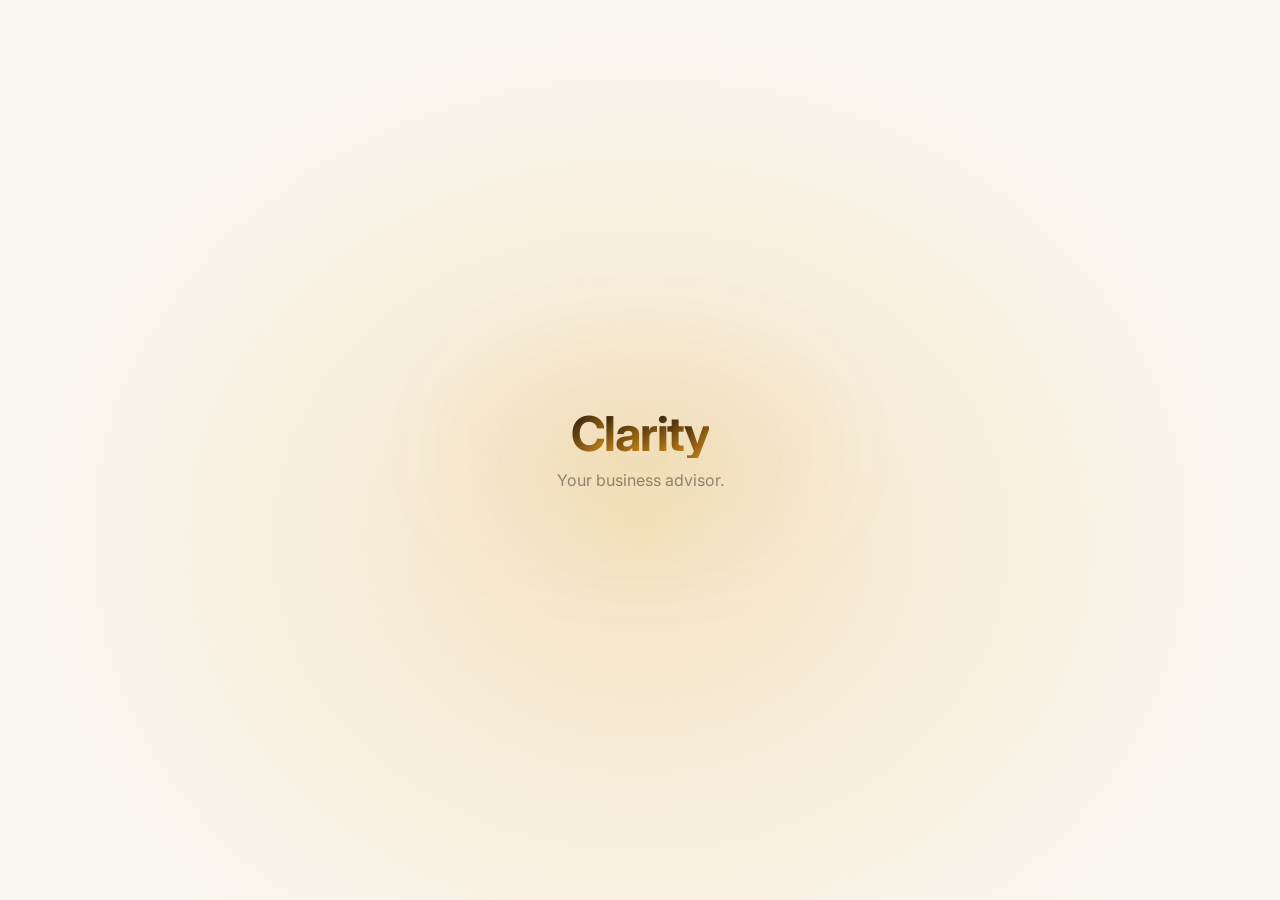
==== commit e5033d6d: "Enhance insights functionality and UI in Today and First Briefing screens - Added a new script for h" ====
--- a/index.html
+++ b/index.html
@@ -30,6 +30,7 @@
 <link rel="stylesheet" href="styles/screens/results.css">
 <link rel="stylesheet" href="styles/screens/tasks.css">
 <link rel="stylesheet" href="styles/screens/conceptsList.css">
+<link rel="stylesheet" href="styles/screens/firstBriefing.css">
 
 <!-- Strategic Planning reports (v2) — full-page shells opened from Overview -->
 <link rel="stylesheet" href="styles/reports.css">
@@ -59,12 +60,15 @@
 <script src="src/clara/threadRespond.js"></script>
 <script src="src/clara/proactive.js"></script>
 <script src="src/clara/customerTemplates.js"></script>
+<script src="src/clara/nameTemplates.js"></script>
 <script src="src/clara/insights.js"></script>
+<script src="src/clara/insightThreadRespond.js"></script>
 
 <script src="src/components/newConceptModal.js"></script>
 <script src="src/components/conceptHeader.js"></script>
 <script src="src/components/sidebar.js"></script>
 <script src="src/components/workspaceGreeter.js"></script>
+<script src="src/components/dateNavigator.js"></script>
 
 <script src="src/screens/splash.js"></script>
 <script src="src/screens/auth.js"></script>
@@ -79,6 +83,7 @@
 <script src="src/screens/conceptsList.js"></script>
 <script src="src/screens/onboardingModal.js"></script>
 <script src="src/screens/reports.js"></script>
+<script src="src/screens/firstBriefing.js"></script>
 
 <script src="src/router.js"></script>
 <script src="src/main.js"></script>
--- a/styles/tokens.css
+++ b/styles/tokens.css
@@ -26,10 +26,55 @@
   /* Effective sidebar width for the content-area inset. Body flips
      between the two via the .sb-collapsed class. */
   --sidebar-current-w: var(--sidebar-w);
+  /* Sidebar surface tokens. Dark mode ships a slightly-darker
+     charcoal (#0D0B09) than the page bg (#0F0D0B) so the rail
+     reads as its own surface. Light mode flips these to warm
+     parchment tints so the sidebar has its own visual weight
+     against the light bg (see body.light-mode below). */
+  --sidebar-bg: #0D0B09;
+  --sidebar-active: rgba(245, 166, 35, 0.10);
+  --sidebar-hover: rgba(255, 240, 220, 0.05);
 }
 
 body.sb-collapsed {
   --sidebar-current-w: var(--sidebar-w-collapsed);
+}
+
+/* ==========================================
+   Light mode overrides
+   ==========================================
+   Applied by src/main.js on boot when appState.colorMode === 'light'
+   and toggled at runtime by the sun/moon button in the topbar. Every
+   variable below has a dark-mode counterpart on :root above; a light-
+   mode consumer that doesn't override here would show its dark colour
+   because CSS variables cascade through :root. So only the tokens
+   that actually differ appear in this block — no duplicated defaults.
+
+   Palette rationale: warm parchment (#FAF7F2) as the base with dark
+   charcoal warm text (#1A1108) — never cool greys. The accent shifts
+   slightly deeper (#D4860A) because the standard amber pops less on
+   a light surface; the shadow gains warm brown tint instead of the
+   pure black we use on dark. Every rgba is warm-biased so nothing
+   reads cold or clinical. */
+body.light-mode {
+  --bg: #FAF7F2;
+  --surface: #EDE8DF;
+  --surface-2: #E5DDD1;
+  --surface-3: #F2EDE4;
+  --accent: #D4860A;
+  --accent-dark: #B8720A;
+  --text: #1A1108;
+  --text-secondary: #4A3728;
+  --muted: #8C7B6B;
+  --border: rgba(26, 17, 8, 0.12);
+  --border-strong: rgba(26, 17, 8, 0.25);
+  --border-accent: rgba(212, 134, 10, 0.35);
+  --shadow: 0 1px 3px rgba(26, 17, 8, 0.08), 0 4px 12px rgba(26, 17, 8, 0.06);
+  --shadow-md: 0 2px 8px rgba(26, 17, 8, 0.10), 0 8px 24px rgba(26, 17, 8, 0.08);
+  --shadow-accent: 0 4px 20px rgba(212, 134, 10, 0.18);
+  --sidebar-bg: #F2EDE4;
+  --sidebar-active: rgba(212, 134, 10, 0.12);
+  --sidebar-hover: rgba(26, 17, 8, 0.05);
 }
 
 *,
@@ -47,6 +92,11 @@
   min-height: 100vh;
   -webkit-font-smoothing: antialiased;
   -moz-osx-font-smoothing: grayscale;
+  /* Smooth theme-toggle transition. Only the two properties that
+     visibly change on a mode swap so we don't accidentally animate
+     unrelated repaints. Duration matches the sidebar rail transition
+     so the two feel like the same "app is settling" motion. */
+  transition: background-color 250ms ease, color 250ms ease;
 }
 
 button {
--- a/styles/components/sidebar.css
+++ b/styles/components/sidebar.css
@@ -14,8 +14,19 @@
   top: 0;
   bottom: 0;
   width: var(--sidebar-w);
-  background: #0D0B09;
-  border-right: 1px solid var(--border);
+  /* Base slab + a very subtle top-down highlight gradient so the
+     top of the rail catches a little light. Solid fill uses the
+     --sidebar-bg token so light mode can flip the rail to warm
+     parchment while dark mode keeps its slightly-darker-than-bg
+     charcoal. Light mode's dark-warm highlight overlay is opted
+     out in the body.light-mode block near the bottom of this
+     file so the gradient doesn't wash the surface pale. */
+  background:
+    linear-gradient(to bottom, rgba(255, 255, 255, 0.02) 0%, rgba(255, 255, 255, 0) 100%),
+    var(--sidebar-bg);
+  /* Border reads at roughly 60% of the default --border alpha so
+     the seam between rail and canvas is felt but not seen. */
+  border-right: 1px solid rgba(255, 240, 220, 0.042);
   display: flex;
   flex-direction: column;
   z-index: 50;
@@ -46,11 +57,33 @@
   flex-shrink: 0;
 }
 
+/* Wraps the amber spark mark + the "Clarity" wordmark on one row.
+   flex + gap keeps the two elements aligned even when the mark
+   swaps in from icons.js at a different height. */
+.sb-brand-wrap {
+  display: inline-flex;
+  align-items: center;
+  gap: 8px;
+  min-width: 0;
+}
+
+.sb-brand-mark {
+  display: inline-flex;
+  align-items: center;
+  justify-content: center;
+  width: 20px;
+  height: 20px;
+  color: var(--accent);
+  flex-shrink: 0;
+}
+
+.sb-brand-mark svg { display: block; width: 20px; height: 20px; }
+
 .sb-brand {
   font-size: 16px;
-  font-weight: 700;
-  color: var(--text);
-  letter-spacing: -0.015em;
+  font-weight: 600;
+  color: var(--text);
+  letter-spacing: 0.02em;
   min-width: 0;
   overflow: hidden;
   text-overflow: ellipsis;
@@ -60,8 +93,8 @@
 /* --- Collapse toggle --- */
 
 .sb-collapse-btn {
-  width: 28px;
-  height: 28px;
+  width: 26px;
+  height: 26px;
   border-radius: 8px;
   background: transparent;
   border: none;
@@ -69,14 +102,16 @@
   display: inline-flex;
   align-items: center;
   justify-content: center;
-  color: rgba(245, 240, 232, 0.4);
-  transition: background 150ms ease, color 150ms ease, transform 220ms cubic-bezier(0.2, 0.7, 0.2, 1);
+  color: var(--muted);
+  opacity: 0.75;
+  transition: background 150ms ease, color 150ms ease, opacity 150ms ease, transform 220ms cubic-bezier(0.2, 0.7, 0.2, 1);
   flex-shrink: 0;
 }
 
 .sb-collapse-btn:hover {
   background: rgba(255, 240, 220, 0.05);
-  color: rgba(245, 240, 232, 0.9);
+  color: var(--text-secondary);
+  opacity: 1;
 }
 
 .sb-collapse-btn:focus-visible {
@@ -99,29 +134,51 @@
   width: 100%;
   display: flex;
   align-items: center;
-  justify-content: space-between;
-  gap: 8px;
+  gap: 10px;
   background: rgba(255, 240, 220, 0.04);
   border: 1px solid transparent;
-  border-radius: 8px;
-  padding: 8px 12px;
+  border-radius: 10px;
+  padding: 8px 10px 8px 8px;
   cursor: pointer;
   color: var(--text);
   font-family: inherit;
-  font-size: 13px;
-  font-weight: 600;
+  font-size: 14px;
+  font-weight: 500;
   text-align: left;
   letter-spacing: -0.005em;
   transition: background 150ms ease, border-color 150ms ease;
 }
 
+/* Amber-tinted hover so the concept row picks up the brand accent
+   instead of the generic warm-white lift used elsewhere. */
 .sb-concept-trigger:hover {
-  background: rgba(255, 240, 220, 0.07);
+  background: rgba(245, 166, 35, 0.08);
 }
 
 .sb-concept-picker-open .sb-concept-trigger {
-  background: rgba(255, 240, 220, 0.07);
+  background: rgba(245, 166, 35, 0.10);
   border-color: rgba(245, 166, 35, 0.28);
+}
+
+/* Colored initial chip. Amber base with dark text so it reads as a
+   branded avatar rather than a UI badge. Playfair display letter
+   matches the collapsed-rail concept chip below for consistency. */
+.sb-concept-avatar {
+  display: inline-flex;
+  align-items: center;
+  justify-content: center;
+  width: 24px;
+  height: 24px;
+  border-radius: 50%;
+  background: linear-gradient(135deg, var(--accent) 0%, var(--accent-dark) 100%);
+  color: var(--bg);
+  font-family: 'Playfair Display', Georgia, serif;
+  font-size: 12px;
+  font-weight: 700;
+  line-height: 1;
+  letter-spacing: 0;
+  flex-shrink: 0;
+  box-shadow: 0 1px 3px rgba(245, 166, 35, 0.25);
 }
 
 .sb-concept-trigger-name {
@@ -136,10 +193,15 @@
   display: inline-flex;
   align-items: center;
   justify-content: center;
+  width: 12px;
+  height: 12px;
   color: var(--muted);
-  transition: transform 180ms ease, color 150ms ease;
-  flex-shrink: 0;
-}
+  opacity: 0.8;
+  transition: transform 180ms ease, color 150ms ease, opacity 150ms ease;
+  flex-shrink: 0;
+}
+
+.sb-concept-trigger-chev svg { width: 10px; height: 10px; }
 
 .sb-concept-picker-open .sb-concept-trigger-chev {
   transform: rotate(180deg);
@@ -287,20 +349,20 @@
 
 .sb-nav-item {
   position: relative;
-  height: 40px;
-  display: flex;
-  align-items: center;
-  gap: 10px;
-  padding: 0 12px;
+  display: flex;
+  align-items: center;
+  gap: 12px;
+  padding: 10px 16px;
   border-radius: 8px;
   background: transparent;
   border: none;
   cursor: pointer;
   font-family: inherit;
-  font-size: 13px;
+  font-size: 14px;
+  font-weight: 400;
   color: var(--muted);
   text-align: left;
-  transition: background 120ms ease, color 120ms ease;
+  transition: background 150ms ease, color 150ms ease;
 }
 
 /* Unread proactive-message badge on the Chat nav item. */
@@ -350,11 +412,23 @@
   right: 6px;
 }
 
+/* Inactive hover: warm-neutral lift + icon picks up the amber accent
+   so the row telegraphs "this is interactive and branded" without
+   committing to the full active treatment. Label stays bright. */
 .sb-nav-item:hover {
-  background: rgba(255, 240, 220, 0.04);
-  color: var(--text);
-}
-
+  background: rgba(255, 255, 255, 0.04);
+  color: var(--text);
+}
+
+.sb-nav-item:hover .sb-nav-icon {
+  color: var(--accent);
+}
+
+/* Active row: amber tint background + 3px full-height amber accent
+   bar flush to the left edge of the row (rendered via ::before so
+   it participates in the row's rounded corners without needing an
+   extra element). Label goes to weight 500 for the subtle emphasis
+   step-up. */
 .sb-nav-item-active,
 .sb-nav-item-active:hover {
   background: rgba(245, 166, 35, 0.08);
@@ -362,6 +436,21 @@
   font-weight: 500;
 }
 
+.sb-nav-item-active::before {
+  content: '';
+  position: absolute;
+  left: 0;
+  top: 0;
+  bottom: 0;
+  width: 3px;
+  background: var(--accent);
+  border-radius: 0 2px 2px 0;
+}
+
+.sb-nav-item-active .sb-nav-icon {
+  color: var(--accent);
+}
+
 .sb-nav-icon {
   display: inline-flex;
   align-items: center;
@@ -370,7 +459,10 @@
   height: 18px;
   flex-shrink: 0;
   color: currentColor;
-}
+  transition: color 150ms ease;
+}
+
+.sb-nav-icon svg { width: 18px; height: 18px; }
 
 .sb-nav-label-text {
   flex: 1;
@@ -394,16 +486,16 @@
 }
 
 .sb-user-avatar {
-  width: 30px;
-  height: 30px;
+  width: 32px;
+  height: 32px;
   border-radius: 50%;
-  background: linear-gradient(135deg, #F5A623 0%, #D4860A 100%);
-  display: flex;
-  align-items: center;
-  justify-content: center;
-  font-size: 12px;
-  font-weight: 700;
-  color: #000;
+  background: linear-gradient(135deg, var(--accent) 0%, var(--accent-dark) 100%);
+  display: flex;
+  align-items: center;
+  justify-content: center;
+  font-size: 13px;
+  font-weight: 600;
+  color: var(--text);
   flex-shrink: 0;
   box-shadow: 0 2px 6px rgba(245, 166, 35, 0.22);
 }
@@ -413,13 +505,13 @@
   min-width: 0;
   display: flex;
   flex-direction: column;
-  gap: 1px;
+  gap: 2px;
 }
 
 .sb-user-name {
   font-size: 13px;
-  font-weight: 600;
-  color: rgba(245, 240, 232, 0.9);
+  font-weight: 500;
+  color: var(--text);
   white-space: nowrap;
   overflow: hidden;
   text-overflow: ellipsis;
@@ -428,7 +520,7 @@
 
 .sb-user-sub {
   font-size: 11px;
-  color: rgba(245, 240, 232, 0.4);
+  color: var(--muted);
   white-space: nowrap;
   overflow: hidden;
   text-overflow: ellipsis;
@@ -444,14 +536,17 @@
   display: flex;
   align-items: center;
   justify-content: center;
-  color: rgba(245, 240, 232, 0.35);
+  color: var(--muted);
   transition: background 150ms ease, color 150ms ease;
   flex-shrink: 0;
 }
 
+/* Logout icon reveals a warm danger red on hover so the destructive
+   intent is telegraphed before the user hits it. Kept muted at rest
+   so the footer doesn't shout. */
 .sb-settings-btn:hover {
-  background: rgba(255, 240, 220, 0.05);
-  color: rgba(245, 240, 232, 0.8);
+  background: rgba(255, 107, 107, 0.08);
+  color: #E76B6B;
 }
 
 /* --- Inline logout confirmation --- */
@@ -521,10 +616,32 @@
   gap: 12px;
 }
 
+/* Collapsed rail: hide the wordmark, center the brand mark. The
+   spark alone reads as the app icon at this width. */
+.sb-sidebar-collapsed .sb-brand-wrap {
+  justify-content: center;
+  gap: 0;
+  width: 100%;
+}
+
 .sb-sidebar-collapsed .sb-brand {
-  font-size: 15px;
-  text-align: center;
-  width: 100%;
+  display: none;
+}
+
+.sb-sidebar-collapsed .sb-brand-mark {
+  width: 22px;
+  height: 22px;
+}
+
+.sb-sidebar-collapsed .sb-brand-mark svg {
+  width: 22px;
+  height: 22px;
+}
+
+/* Left accent bar makes no sense on a 40x40 centered icon tile \u2014
+   the amber background tint alone signals the active state. */
+.sb-sidebar-collapsed .sb-nav-item-active::before {
+  display: none;
 }
 
 /* Concept rail (collapsed alternative to the picker). */
@@ -621,3 +738,94 @@
   font-size: 11px;
   padding: 6px 8px;
 }
+
+/* ==========================================
+   Light-mode overrides
+   ==========================================
+   The sidebar carries a lot of hardcoded rgba tints biased for dark
+   canvas (rgba(255, 255, 255, ...) lift, rgba(255, 240, 220, ...)
+   warm-white lift, rgba(255, 107, 107, ...) danger red). On the
+   parchment canvas these read wrong or fully disappear \u2014 we swap
+   in warm-brown biased equivalents driven off the light-mode
+   sidebar tokens. Anything that reads var(--sidebar-bg) /
+   var(--sidebar-hover) / var(--sidebar-active) already picks up the
+   right value via the token cascade; the rules here catch only the
+   hardcoded rgba's that don't. */
+
+body.light-mode .sb-sidebar {
+  /* Kill the dark-biased top highlight gradient (invisible on
+     parchment) and let the plain --sidebar-bg token show through. */
+  background: var(--sidebar-bg);
+  border-right: 1px solid var(--border);
+}
+
+body.light-mode .sb-collapse-btn:hover {
+  background: rgba(26, 17, 8, 0.05);
+}
+
+body.light-mode .sb-concept-trigger {
+  background: rgba(26, 17, 8, 0.04);
+}
+
+body.light-mode .sb-concept-trigger:hover {
+  background: rgba(212, 134, 10, 0.10);
+}
+
+body.light-mode .sb-concept-picker-open .sb-concept-trigger {
+  background: rgba(212, 134, 10, 0.12);
+  border-color: rgba(212, 134, 10, 0.32);
+}
+
+body.light-mode .sb-cp-row:hover {
+  background: rgba(26, 17, 8, 0.05);
+}
+
+body.light-mode .sb-cp-row-active {
+  background: rgba(212, 134, 10, 0.10);
+}
+
+body.light-mode .sb-cp-action:hover {
+  background: rgba(26, 17, 8, 0.05);
+}
+
+body.light-mode .sb-cp-action-glyph {
+  background: rgba(212, 134, 10, 0.14);
+}
+
+body.light-mode .sb-nav-item:hover {
+  background: var(--sidebar-hover);
+  color: var(--text);
+}
+
+body.light-mode .sb-nav-item-active,
+body.light-mode .sb-nav-item-active:hover {
+  background: var(--sidebar-active);
+}
+
+body.light-mode .tk-badge {
+  background: #C74332;
+  color: #FAF7F2;
+  box-shadow: 0 0 0 2px var(--sidebar-bg);
+}
+
+body.light-mode .sb-settings-btn:hover {
+  background: rgba(199, 67, 50, 0.10);
+  color: #C74332;
+}
+
+body.light-mode .sb-logout-yes { color: #C74332; }
+body.light-mode .sb-logout-yes:hover { color: #A63527; }
+
+body.light-mode .sb-concept-chip {
+  background: rgba(26, 17, 8, 0.04);
+}
+
+body.light-mode .sb-concept-chip:hover {
+  background: rgba(26, 17, 8, 0.06);
+  border-color: rgba(212, 134, 10, 0.32);
+}
+
+body.light-mode .sb-user-avatar {
+  color: var(--on-accent, #FAF7F2);
+  box-shadow: 0 2px 6px rgba(212, 134, 10, 0.22);
+}
--- a/styles/components/conceptHeader.css
+++ b/styles/components/conceptHeader.css
@@ -135,3 +135,507 @@
   align-items: center;
   gap: 8px;
 }
+
+/* ==========================================
+   Colour-mode (sun/moon) toggle
+   ==========================================
+   Sits at the left of the topbar right-cluster (before bell + more).
+   Same 32x32 chrome as .ch-bell / .ch-more-btn so all three read as
+   siblings; the only visual difference is the icon glyph swap on
+   click. Not a persistent aria-expanded control because clicking it
+   isn't opening a menu — it's toggling a global state, so we drive
+   the label update from the JS handler on click and don't use
+   aria-expanded here. */
+.ch-theme-btn {
+  display: inline-flex;
+  align-items: center;
+  justify-content: center;
+  width: 32px;
+  height: 32px;
+  padding: 0;
+  background: transparent;
+  border: 1px solid transparent;
+  border-radius: 8px;
+  color: var(--text-secondary);
+  cursor: pointer;
+  transition: color 140ms ease, background 140ms ease, border-color 140ms ease;
+}
+
+.ch-theme-btn:hover {
+  color: var(--text);
+  background: var(--sidebar-hover);
+  border-color: var(--border);
+}
+
+.ch-theme-btn:focus-visible {
+  outline: none;
+  color: var(--accent);
+  border-color: var(--accent);
+  box-shadow: 0 0 0 2px rgba(245, 166, 35, 0.25);
+}
+
+.ch-theme-btn-icon {
+  display: inline-flex;
+  align-items: center;
+  justify-content: center;
+}
+
+.ch-theme-btn-icon svg { display: block; }
+
+/* ==========================================
+   Notification bell (mock)
+   ==========================================
+   Sits at the far right of the topbar. Bell button toggles a fixed-
+   width panel that drops below it, right-aligned. All content is
+   hardcoded today \u2014 no state, no dismissal \u2014 so the CSS carries
+   the entire look and doesn't need any read/unread variants yet.
+*/
+
+/* Wrapper anchors the absolutely-positioned dropdown against the
+   bell button. Its position:relative is what makes the panel's
+   top/right offsets work. */
+.ch-notif-wrap {
+  position: relative;
+  display: inline-flex;
+  align-items: center;
+}
+
+.ch-bell {
+  position: relative;
+  display: inline-flex;
+  align-items: center;
+  justify-content: center;
+  width: 32px;
+  height: 32px;
+  padding: 0;
+  background: transparent;
+  border: 1px solid transparent;
+  border-radius: 8px;
+  color: var(--text-secondary);
+  cursor: pointer;
+  transition: color 140ms ease, background 140ms ease, border-color 140ms ease;
+}
+
+.ch-bell:hover {
+  color: var(--text);
+  background: rgba(255, 240, 220, 0.04);
+  border-color: var(--border);
+}
+
+.ch-bell:focus-visible {
+  outline: none;
+  color: var(--accent);
+  border-color: var(--accent);
+  box-shadow: 0 0 0 2px rgba(245, 166, 35, 0.25);
+}
+
+/* Amber "unread count" badge \u2014 pinned to the top-right corner of
+   the bell button. Small numeric label (1\u20139) sits comfortably at
+   16px; larger counts would need a "9+" fallback in the JS which
+   isn't wired yet since the number is hardcoded to 3. */
+.ch-bell-badge {
+  position: absolute;
+  top: 1px;
+  right: 1px;
+  min-width: 16px;
+  height: 16px;
+  padding: 0 4px;
+  border-radius: 999px;
+  background: #E8523C;
+  color: #fff;
+  font-size: 10px;
+  font-weight: 700;
+  line-height: 16px;
+  text-align: center;
+  letter-spacing: 0;
+  box-shadow: 0 0 0 2px var(--bg);
+}
+
+.ch-bell-icon {
+  display: inline-flex;
+  align-items: center;
+  justify-content: center;
+}
+
+.ch-bell-icon svg { display: block; }
+
+/* --- Dropdown panel ---------------------------------------- */
+/* Fixed 320px width, right-aligned to the wrapper (which is the
+   bell button's parent). display:none is the closed state; the
+   .ch-notif-panel-open modifier flips it to block. z-index is
+   above .ch-topbar (which sits at 20) so it isn't clipped by
+   whatever is scrolling underneath. */
+.ch-notif-panel {
+  position: absolute;
+  top: calc(100% + 8px);
+  right: 0;
+  width: 320px;
+  background: var(--surface);
+  border: 1px solid var(--border);
+  border-radius: 12px;
+  box-shadow: 0 16px 40px rgba(0, 0, 0, 0.45);
+  display: none;
+  z-index: 30;
+  overflow: hidden;
+  transform-origin: top right;
+}
+
+.ch-notif-panel-open {
+  display: block;
+  animation: ch-notif-in 140ms ease-out;
+}
+
+@keyframes ch-notif-in {
+  from { opacity: 0; transform: translateY(-4px) scale(0.98); }
+  to   { opacity: 1; transform: translateY(0)    scale(1); }
+}
+
+.ch-notif-head {
+  display: flex;
+  align-items: center;
+  justify-content: space-between;
+  padding: 12px 14px 10px;
+  border-bottom: 1px solid var(--border);
+}
+
+.ch-notif-title {
+  font-size: 13px;
+  font-weight: 700;
+  color: var(--text);
+  letter-spacing: -0.005em;
+}
+
+/* "3 new" pill \u2014 sits opposite the title, subtle amber tint. */
+.ch-notif-count {
+  font-size: 10.5px;
+  font-weight: 700;
+  color: var(--accent);
+  background: rgba(245, 166, 35, 0.1);
+  border: 1px solid rgba(245, 166, 35, 0.25);
+  padding: 2px 8px;
+  border-radius: 999px;
+  letter-spacing: 0.02em;
+  text-transform: none;
+  line-height: 1.5;
+}
+
+/* --- Notification list rows -------------------------------- */
+
+.ch-notif-list {
+  display: flex;
+  flex-direction: column;
+  max-height: 420px;
+  overflow-y: auto;
+}
+
+.ch-notif-item {
+  display: flex;
+  align-items: flex-start;
+  gap: 10px;
+  padding: 12px 14px;
+  border-bottom: 1px solid var(--border);
+  cursor: pointer;
+  opacity: 1;
+  transition: background 120ms ease, opacity 220ms ease;
+}
+
+.ch-notif-item:last-child { border-bottom: none; }
+
+.ch-notif-item:hover {
+  background: rgba(255, 240, 220, 0.03);
+}
+
+/* Notifications the user has already seen fade to 60% so the unread
+   ones read at a glance on the next open. Applied via JS immediately
+   after the panel becomes visible; the transition above carries the
+   fade smoothly instead of snapping. */
+.ch-notif-item-read {
+  opacity: 0.6;
+}
+
+.ch-notif-item:focus-visible {
+  outline: none;
+  background: rgba(245, 166, 35, 0.06);
+}
+
+/* Round icon slot. Each variant paints its own tinted background
+   and matching foreground so the list reads at a glance:
+     insight = amber, post = green, spark = blue */
+.ch-notif-icon {
+  flex-shrink: 0;
+  width: 32px;
+  height: 32px;
+  display: inline-flex;
+  align-items: center;
+  justify-content: center;
+  border-radius: 999px;
+}
+
+.ch-notif-icon svg { display: block; }
+
+.ch-notif-icon-insight {
+  color: var(--accent);
+  background: rgba(245, 166, 35, 0.12);
+}
+
+.ch-notif-icon-post {
+  color: #4CAF82;
+  background: rgba(76, 175, 130, 0.12);
+}
+
+.ch-notif-icon-spark {
+  color: #4A9EE0;
+  background: rgba(74, 158, 224, 0.12);
+}
+
+.ch-notif-body {
+  flex: 1;
+  min-width: 0;
+  display: flex;
+  flex-direction: column;
+  gap: 2px;
+}
+
+.ch-notif-item-title {
+  font-size: 13px;
+  font-weight: 700;
+  color: var(--text);
+  letter-spacing: -0.005em;
+  line-height: 1.3;
+}
+
+.ch-notif-item-desc {
+  font-size: 12.5px;
+  color: var(--text-secondary);
+  line-height: 1.45;
+}
+
+.ch-notif-item-ago {
+  font-size: 11px;
+  color: var(--muted);
+  margin-top: 2px;
+  letter-spacing: 0.01em;
+}
+
+/* Narrow-viewport tuck: on very small screens the 320px panel
+   would overflow the topbar padding. Clamp it to the viewport
+   width minus a bit of gutter and let it right-align. */
+@media (max-width: 380px) {
+  .ch-notif-panel { width: calc(100vw - 32px); }
+}
+
+/* ==========================================
+   "More" dropdown
+   ==========================================
+   Sits immediately after the notification bell in the topbar
+   right slot. Shares the visual language of the notification
+   panel (dark surface, subtle border, right-aligned drop) but is
+   narrower and its rows are button-style shortcut items instead
+   of notification cards.
+*/
+
+.ch-more-wrap {
+  position: relative;
+  display: inline-flex;
+  align-items: center;
+}
+
+/* Trigger button. Same 32x32 target size as the bell so the two
+   read as siblings in the topbar. The dots icon carries fill
+   (not stroke) so hover/active states drive color via
+   `color` inheritance without needing a separate rule. */
+.ch-more-btn {
+  display: inline-flex;
+  align-items: center;
+  justify-content: center;
+  width: 32px;
+  height: 32px;
+  padding: 0;
+  background: transparent;
+  border: 1px solid transparent;
+  border-radius: 8px;
+  color: var(--text-secondary);
+  cursor: pointer;
+  transition: color 140ms ease, background 140ms ease, border-color 140ms ease;
+}
+
+.ch-more-btn:hover {
+  color: var(--text);
+  background: rgba(255, 240, 220, 0.04);
+  border-color: var(--border);
+}
+
+.ch-more-btn:focus-visible {
+  outline: none;
+  color: var(--accent);
+  border-color: var(--accent);
+  box-shadow: 0 0 0 2px rgba(245, 166, 35, 0.25);
+}
+
+/* When the More panel is open, keep the trigger visually "held"
+   so the connection between button and panel stays clear. */
+.ch-more-btn[aria-expanded="true"] {
+  color: var(--accent);
+  background: rgba(245, 166, 35, 0.08);
+  border-color: rgba(245, 166, 35, 0.28);
+}
+
+.ch-more-btn-icon {
+  display: inline-flex;
+  align-items: center;
+  justify-content: center;
+}
+
+.ch-more-btn-icon svg { display: block; }
+
+/* --- Panel --------------------------------------------------- */
+/* Narrower than the notification panel (200px). Right-aligned to
+   the wrapper so its edge lines up with the trigger's right side.
+   z-index matches the bell panel so both drop above the topbar
+   (z-index: 20) but don't fight each other. */
+.ch-more-panel {
+  position: absolute;
+  top: calc(100% + 8px);
+  right: 0;
+  width: 200px;
+  background: var(--surface);
+  border: 1px solid var(--border);
+  border-radius: 12px;
+  box-shadow: 0 16px 40px rgba(0, 0, 0, 0.45);
+  display: none;
+  z-index: 30;
+  overflow: hidden;
+  padding: 6px;
+  transform-origin: top right;
+}
+
+.ch-more-panel-open {
+  display: block;
+  animation: ch-notif-in 140ms ease-out;
+}
+
+/* --- Menu rows ---------------------------------------------- */
+
+.ch-more-item {
+  display: flex;
+  align-items: center;
+  gap: 10px;
+  width: 100%;
+  padding: 8px 10px;
+  background: transparent;
+  border: none;
+  border-radius: 8px;
+  color: var(--text);
+  font-family: inherit;
+  font-size: 13px;
+  font-weight: 500;
+  text-align: left;
+  cursor: pointer;
+  transition: background 120ms ease, color 120ms ease;
+}
+
+.ch-more-item + .ch-more-item {
+  margin-top: 2px;
+}
+
+.ch-more-item:hover {
+  background: rgba(245, 166, 35, 0.08);
+  color: var(--accent);
+}
+
+.ch-more-item:focus-visible {
+  outline: none;
+  background: rgba(245, 166, 35, 0.08);
+  color: var(--accent);
+  box-shadow: inset 0 0 0 1px rgba(245, 166, 35, 0.3);
+}
+
+/* Small monochrome glyph slot. Inherits color from the row so
+   hover flips the icon amber alongside the label. */
+.ch-more-item-icon {
+  flex-shrink: 0;
+  display: inline-flex;
+  align-items: center;
+  justify-content: center;
+  width: 18px;
+  height: 18px;
+  color: var(--text-secondary);
+  transition: color 120ms ease;
+}
+
+.ch-more-item:hover .ch-more-item-icon,
+.ch-more-item:focus-visible .ch-more-item-icon {
+  color: var(--accent);
+}
+
+.ch-more-item-icon svg { display: block; }
+
+.ch-more-item-label {
+  flex: 1;
+  min-width: 0;
+  letter-spacing: -0.005em;
+  white-space: nowrap;
+  overflow: hidden;
+  text-overflow: ellipsis;
+}
+
+/* Narrow-viewport tuck for the More panel too \u2014 200px is
+   comfortably small, but on ultra-narrow screens (< 260px) the
+   panel would still be cramped by topbar padding. Same clamp
+   strategy as the notification panel. */
+@media (max-width: 260px) {
+  .ch-more-panel { width: calc(100vw - 32px); }
+}
+
+/* ==========================================
+   Light-mode overrides
+   ==========================================
+   Every hardcoded rgba below carries a warm-cool bias tuned for the
+   dark canvas (e.g. rgba(255, 240, 220, ...) as a "light on dark"
+   tint, rgba(0, 0, 0, 0.45) as a heavy shadow). On the parchment
+   canvas these read wrong \u2014 either invisible or overly heavy \u2014
+   so we swap them for warm-brown biased equivalents. Token-driven
+   properties (colour, border, background: var(--*)) inherit their
+   mode-appropriate values automatically and don't need to be touched
+   here. */
+
+body.light-mode .ch-crumb-sep {
+  color: rgba(26, 17, 8, 0.18);
+}
+
+body.light-mode .ch-bell:hover {
+  background: rgba(26, 17, 8, 0.05);
+}
+
+body.light-mode .ch-bell-badge {
+  background: #C74332;
+}
+
+body.light-mode .ch-notif-panel,
+body.light-mode .ch-more-panel {
+  box-shadow: 0 12px 32px rgba(26, 17, 8, 0.12);
+}
+
+body.light-mode .ch-notif-item:hover {
+  background: rgba(26, 17, 8, 0.04);
+}
+
+body.light-mode .ch-more-btn:hover {
+  background: rgba(26, 17, 8, 0.05);
+}
+
+body.light-mode .ch-more-btn[aria-expanded="true"] {
+  background: rgba(212, 134, 10, 0.10);
+  border-color: rgba(212, 134, 10, 0.32);
+}
+
+body.light-mode .ch-notif-count,
+body.light-mode .ch-notif-icon-insight {
+  background: rgba(212, 134, 10, 0.14);
+  border-color: rgba(212, 134, 10, 0.28);
+}
+
+body.light-mode .ch-more-item:hover,
+body.light-mode .ch-more-item:focus-visible {
+  background: rgba(212, 134, 10, 0.10);
+}
--- a/styles/components/onboardingOverlay.css
+++ b/styles/components/onboardingOverlay.css
@@ -1229,6 +1229,100 @@
   to   { transform: rotate(360deg); }
 }
 
+/* ------------------------------------------
+   Q_name — "Suggest a name" affordance
+   ------------------------------------------
+   Injected by _obMountQNameAIExtras() BELOW the standard single-line
+   input on the q_name step. Left-aligned so it reads as an option
+   ("or let Clara pick one") rather than a submit affordance.
+
+     .ob-qname-actions       — column-width wrapper (matches the
+                                 480px input column). 8px top margin
+                                 puts the button just below the input,
+                                 matching the spec's "sits 8px below".
+     .ob-qname-suggest-btn   — text-only button (no bg, no border).
+                                 Muted grey by default, amber on hover
+                                 so it reads as ambient rather than
+                                 primary. Turns italic-amber during
+                                 the "Thinking…" state.
+     .ob-qname-suggest-spark — the ✦ glyph. Always amber to hint at
+                                 the affordance's role.
+     .ob-qname-suggest-label — the text ("Suggest a name" /
+                                 "Thinking…"). Colour and italic-ness
+                                 are keyed off the .-running modifier.
+*/
+
+.ob-qname-actions {
+  width: 100%;
+  max-width: 480px;
+  display: flex;
+  justify-content: flex-start;
+  margin-top: 8px;
+}
+
+.ob-qname-suggest-btn {
+  display: inline-flex;
+  align-items: center;
+  gap: 6px;
+  padding: 4px 2px;
+  background: none;
+  border: none;
+  color: var(--muted);
+  font-family: inherit;
+  font-size: 13px;
+  font-weight: 500;
+  line-height: 1.2;
+  letter-spacing: 0.005em;
+  cursor: pointer;
+  transition: color 160ms ease, transform 120ms ease;
+}
+
+.ob-qname-suggest-btn:hover:not(:disabled) {
+  color: var(--accent);
+  transform: translateY(-0.5px);
+}
+
+.ob-qname-suggest-btn:focus-visible {
+  outline: 2px solid var(--accent);
+  outline-offset: 3px;
+  border-radius: 4px;
+}
+
+.ob-qname-suggest-btn:active:not(:disabled) {
+  transform: translateY(0);
+}
+
+.ob-qname-suggest-btn:disabled {
+  cursor: default;
+}
+
+.ob-qname-suggest-spark {
+  color: var(--accent);
+  font-size: 12px;
+  line-height: 1;
+  display: inline-flex;
+  align-items: center;
+  transition: transform 260ms ease;
+}
+
+/* Running state \u2014 "Thinking\u2026". No spinner (spec: "animation
+   starts immediately"); the character-by-character typing into the
+   input IS the visual feedback. The label just flips to italic amber
+   so the affordance stays quiet. */
+.ob-qname-suggest-btn-running {
+  color: var(--accent);
+  cursor: default;
+}
+
+.ob-qname-suggest-btn-running .ob-qname-suggest-label {
+  font-style: italic;
+  color: var(--accent);
+}
+
+.ob-qname-suggest-btn-running .ob-qname-suggest-spark {
+  transform: rotate(180deg);
+}
+
 /* Suggestion pill. Muted / ghost style — sits distinctly quieter than
    the Enhance button so it reads as ambient hint, not primary action.
    The [hidden] attribute is respected (display: none). */
@@ -1393,3 +1487,233 @@
     flex-wrap: wrap;
   }
 }
+
+/* ==========================================
+   Light-mode overrides
+   ==========================================
+   Onboarding overlay covers Q1\u2013Q6, review, and confirmation surfaces.
+   Swaps the dark amber-radial background for a warm parchment radial,
+   the warm-white rgba chip surfaces for warm-brown-biased equivalents,
+   and the #0F0D0B text baked onto amber CTAs for var(--bg). */
+
+/* --- Full-screen radial background (.ob-fullscreen, not .ob-overlay) ---
+   Corrected class name -- .ob-overlay was a phantom selector that
+   never matched. The actual container the JS renders is .ob-fullscreen
+   (see src/screens/onboardingModal.js). */
+body.light-mode .ob-fullscreen {
+  background: radial-gradient(ellipse at 50% 35%, #F4E4C4 0%, #FAF7F2 60%);
+}
+
+/* --- Top bar chrome (brand + step counter) --- */
+body.light-mode .ob-brand {
+  color: var(--text);
+}
+
+body.light-mode .ob-step-counter {
+  color: var(--muted);
+}
+
+/* --- Progress bar track --- */
+body.light-mode .ob-progress-track {
+  background: rgba(26, 17, 8, 0.08);
+}
+
+/* --- Question + subtitle text ---
+   .ob-question already uses var(--text) so it flips automatically;
+   listing it here to acknowledge the whole Q-page hierarchy. The
+   subtitle uses rgba(245, 240, 232, 0.5) (warm-white translucent)
+   that vanishes on parchment. */
+body.light-mode .ob-question {
+  color: var(--text);
+}
+
+body.light-mode .ob-subtitle {
+  color: var(--text-secondary);
+}
+
+/* --- Chip buttons (Q1 / Q4 / Q5) ---
+   .ob-option was a phantom selector -- actual class is .ob-chip.
+   Selected state ships an amber tint from the default styles, but
+   the rgba is too subtle to read on parchment, so we deepen it. */
+body.light-mode .ob-chip {
+  background: rgba(26, 17, 8, 0.04);
+  border-color: rgba(26, 17, 8, 0.12);
+  color: var(--text-secondary);
+}
+
+body.light-mode .ob-chip:hover {
+  background: rgba(26, 17, 8, 0.06);
+  border-color: rgba(212, 134, 10, 0.35);
+  color: var(--text);
+}
+
+body.light-mode .ob-chip-selected,
+body.light-mode .ob-chip-selected:hover {
+  background: rgba(212, 134, 10, 0.12);
+  border-color: var(--accent);
+  color: var(--accent);
+}
+
+/* --- Continue / Add CTAs (Q1\u2013Q6 primary + Q6 add-location) ---
+   Amber CTAs shift text to the parchment bg so contrast is preserved
+   on the deeper light-mode amber (#D4860A). Named for the actual
+   classes rendered by onboardingModal.js so the override applies. */
+/* Amber CTAs carry dark charcoal text (#1A1108) on light mode so the
+   contrast stays crisp on the deeper light-mode amber (#D4860A). */
+body.light-mode .ob-continue-btn,
+body.light-mode .ob-loc-add-btn {
+  color: #1A1108;
+}
+
+body.light-mode .ob-continue-btn:disabled,
+body.light-mode .ob-loc-add-btn:disabled {
+  background: rgba(26, 17, 8, 0.08);
+  color: var(--muted);
+  box-shadow: none;
+}
+
+/* --- Free-text inputs (Q2 name, Q3 ideal customer, Q6 city) ---
+   .ob-input was a phantom selector -- the real classes are
+   .ob-input-single (Q2), .ob-textarea (Q3), .ob-loc-city-input (Q6).
+   Placeholder tints on all three collapse to var(--muted) so faded
+   prompt text stays readable on parchment. */
+body.light-mode .ob-input-single,
+body.light-mode .ob-textarea,
+body.light-mode .ob-loc-city-input {
+  background: rgba(26, 17, 8, 0.04);
+  border-color: rgba(26, 17, 8, 0.12);
+  color: var(--text);
+}
+
+body.light-mode .ob-input-single:focus,
+body.light-mode .ob-textarea:focus,
+body.light-mode .ob-loc-city-input:focus {
+  background: rgba(26, 17, 8, 0.06);
+  border-color: var(--accent);
+  box-shadow: 0 0 0 4px rgba(212, 134, 10, 0.10);
+}
+
+body.light-mode .ob-input-single::placeholder,
+body.light-mode .ob-textarea::placeholder,
+body.light-mode .ob-loc-city-input::placeholder {
+  color: var(--muted);
+}
+
+/* --- Bottom "Back" link ---
+   Default rgba(245, 240, 232, 0.3) becomes invisible on parchment. */
+body.light-mode .ob-back-link {
+  color: var(--muted);
+}
+
+body.light-mode .ob-back-link:hover {
+  color: var(--text);
+}
+
+/* --- Q6 location: popular-city suggestions + dropdown chrome --- */
+body.light-mode .ob-loc-city-suggestion {
+  background: rgba(26, 17, 8, 0.06);
+  border-color: rgba(26, 17, 8, 0.12);
+  color: var(--text-secondary);
+}
+
+body.light-mode .ob-loc-dropdown-btn {
+  background: rgba(26, 17, 8, 0.04);
+  border-color: rgba(26, 17, 8, 0.12);
+  color: var(--text);
+}
+
+body.light-mode .ob-loc-dropdown-btn:hover {
+  border-color: rgba(212, 134, 10, 0.35);
+}
+
+/* Placeholder-state dropdown label (when no country picked yet).
+   Default rgba(245, 240, 232, 0.4) vanishes on parchment. */
+body.light-mode .ob-loc-dropdown-btn .ob-loc-dropdown-label:first-child:not([data-selected]) {
+  color: var(--muted);
+}
+
+/* Q6 country dropdown menu -- default is a hardcoded dark panel
+   (#1E1913). Corrected class name from .ob-loc-menu (phantom) to
+   .ob-loc-dropdown-menu. Warm-brown shadow so the panel doesn't
+   render as a dark rectangle floating over light bg. */
+body.light-mode .ob-loc-dropdown-menu {
+  background: #F2EDE4;
+  border-color: rgba(26, 17, 8, 0.15);
+  box-shadow: 0 12px 32px rgba(26, 17, 8, 0.12), 0 4px 12px rgba(26, 17, 8, 0.06);
+}
+
+/* Committed location pills. The amber tint on .ob-loc-tag is fine on
+   both themes; only the remove-button surface needs a swap. */
+body.light-mode .ob-loc-tag-remove {
+  background: rgba(26, 17, 8, 0.08);
+  color: var(--text-secondary);
+}
+
+body.light-mode .ob-loc-tag-remove:hover {
+  background: rgba(212, 134, 10, 0.25);
+  color: #1A1108;
+}
+
+/* Interactive world-map container. The map's graticule + land paths
+   are drawn with cream-on-dark rgba's; a slightly-darker parchment
+   panel keeps the "held inside a card" feel without swapping the
+   entire dark-map artwork for a light one. */
+body.light-mode .ob-loc-globe-wrap {
+  background: #E8E0D4;
+  box-shadow:
+    inset 0 1px 0 rgba(26, 17, 8, 0.03),
+    0 12px 32px rgba(26, 17, 8, 0.08);
+}
+
+/* --- Review screen rows + Edit pencil ---
+   (The earlier iteration also had .ob-popover / .ob-popover-head
+   overrides here -- both were phantom selectors, removed.) */
+body.light-mode .ob-review-row {
+  background: rgba(26, 17, 8, 0.03);
+  border-color: rgba(26, 17, 8, 0.10);
+}
+
+body.light-mode .ob-review-row:hover {
+  background: rgba(212, 134, 10, 0.05);
+  border-color: rgba(212, 134, 10, 0.28);
+}
+
+/* Corrected class name (was .ob-review-empty in the initial pass \u2014
+   the actual class is .ob-review-row-empty). Dashed border needs a
+   stronger alpha so the "you skipped this" cue reads on parchment. */
+body.light-mode .ob-review-row-empty {
+  border-color: rgba(26, 17, 8, 0.20);
+}
+
+body.light-mode .ob-review-edit {
+  border-color: rgba(26, 17, 8, 0.20);
+  color: var(--text-secondary);
+}
+
+body.light-mode .ob-review-edit:hover {
+  color: var(--accent);
+  border-color: rgba(212, 134, 10, 0.40);
+  background: rgba(212, 134, 10, 0.08);
+}
+
+/* --- Q3 "ideal customer" suggestion pill + AI enhance chip ---
+   The .ob-confirmation-* selectors here were phantom (there is no
+   confirmation screen in the current onboarding flow). Removed. */
+body.light-mode .ob-q3-suggestion {
+  background: rgba(26, 17, 8, 0.06);
+  border-color: rgba(26, 17, 8, 0.12);
+  color: var(--text-secondary);
+}
+
+body.light-mode .ob-q3-suggestion-use:hover {
+  background: rgba(212, 134, 10, 0.10);
+}
+
+body.light-mode .ob-q3-enhance-btn {
+  background: rgba(212, 134, 10, 0.10);
+}
+
+body.light-mode .ob-q3-enhance-btn:hover:not(:disabled) {
+  background: rgba(212, 134, 10, 0.16);
+  border-color: rgba(212, 134, 10, 0.50);
+}
--- a/styles/screens/splash.css
+++ b/styles/screens/splash.css
@@ -77,3 +77,31 @@
   transform: translateY(20px);
   animation: sp-letter-in 600ms cubic-bezier(0.2, 0.7, 0.2, 1) 1480ms forwards;
 }
+
+/* ==========================================
+   Light-mode overrides
+   ==========================================
+   Splash swaps its dark amber-radial background for a warm parchment
+   radial with a subtle amber core, mirrors the letter gradient in
+   dark text (so the "CLARITY" wordmark reads on the light canvas),
+   and warm-shifts the subtitle. */
+
+body.light-mode .sp-screen {
+  background: radial-gradient(ellipse at 50% 60%, #F4E4C4 0%, #FAF7F2 70%);
+}
+
+body.light-mode .sp-glow {
+  background: rgba(212, 134, 10, 0.14);
+}
+
+body.light-mode .sp-letter {
+  background: linear-gradient(135deg, #1A1108 0%, rgba(212, 134, 10, 0.9) 100%);
+  -webkit-background-clip: text;
+  background-clip: text;
+  -webkit-text-fill-color: transparent;
+  color: transparent;
+}
+
+body.light-mode .sp-subtitle {
+  color: rgba(26, 17, 8, 0.45);
+}
--- a/styles/screens/loading.css
+++ b/styles/screens/loading.css
@@ -68,3 +68,23 @@
   min-height: 18px;
   line-height: 18px;
 }
+
+/* ==========================================
+   Light-mode overrides
+   ==========================================
+   Same amber-radial \u2192 warm-parchment-radial swap as the splash
+   screen, plus warm-brown track for the loading bar so it reads
+   against the parchment. */
+
+body.light-mode .ld-screen {
+  background: radial-gradient(ellipse at 50% 60%, #F4E4C4 0%, #FAF7F2 70%);
+}
+
+body.light-mode .ld-logo {
+  color: var(--bg);
+  box-shadow: 0 4px 16px rgba(212, 134, 10, 0.30);
+}
+
+body.light-mode .ld-bar-wrap {
+  background: rgba(26, 17, 8, 0.08);
+}
--- a/styles/screens/welcome.css
+++ b/styles/screens/welcome.css
@@ -93,3 +93,24 @@
   from { opacity: 1; }
   to { opacity: 0; }
 }
+
+/* ==========================================
+   Light-mode overrides
+   ==========================================
+   Welcome fires between auth and the onboarding wizard as a
+   "hi, [name]" moment. Router forces this screen into light mode
+   regardless of the user's stored preference, so the hardcoded warm-
+   near-black radial and warm-white text tints below all need parchment
+   swaps or nothing on the page reads. Palette matches auth.css so the
+   two feel like the same continuous ambient welcome. */
+body.light-mode .wl-screen {
+  background: radial-gradient(ellipse at 50% 50%, #F4E4C4 0%, #FAF7F2 70%);
+}
+
+body.light-mode .wl-name {
+  color: var(--text);
+}
+
+body.light-mode .wl-subtitle {
+  color: var(--text-secondary);
+}
--- a/styles/screens/auth.css
+++ b/styles/screens/auth.css
@@ -348,3 +348,120 @@
     font-size: 24px;
   }
 }
+
+/* ==========================================
+   Light-mode overrides
+   ==========================================
+   Auth's left panel uses a hardcoded dark radial (amber \u2192 near-
+   black) that reads as "welcome to a dim theatre". Light mode flips
+   it to a subtle warm-parchment radial with an amber core so the
+   same "focus" cue is preserved on a bright surface. Right panel
+   inherits the bg token so it just goes parchment. */
+
+body.light-mode .au-split,
+body.light-mode .au-right {
+  background: var(--bg);
+}
+
+/* Left panel gets a warm parchment radial instead of the near-black
+   amber radial. Same "focus centre" motion, inverted palette. */
+body.light-mode .au-left {
+  background: radial-gradient(ellipse at 50% 60%, #F4E4C4 0%, #FAF7F2 70%);
+}
+
+body.light-mode .au-left-glow {
+  background: rgba(212, 134, 10, 0.10);
+}
+
+/* --- Left panel text (tagline / features / social-proof) ---
+   All three use warm-white rgba tints that vanish on parchment.
+   Warm-brown biased text tokens keep the hierarchy intact. */
+body.light-mode .au-tagline {
+  color: var(--text-secondary);
+}
+
+body.light-mode .au-feature-text {
+  color: var(--text-secondary);
+}
+
+body.light-mode .au-social-proof {
+  color: var(--muted);
+}
+
+body.light-mode .au-feature-dot {
+  background: rgba(212, 134, 10, 0.14);
+  border-color: rgba(212, 134, 10, 0.30);
+}
+
+body.light-mode .au-divider-line {
+  background: rgba(212, 134, 10, 0.50);
+}
+
+/* --- Sign in / Sign up tab pill ---
+   Actual class in auth.js is .au-tab / .au-tab-active (the earlier
+   .au-mode-tab override was a phantom selector). Base pill uses a
+   warm-white lift that's invisible on parchment; the active tab lifts
+   slightly darker to preserve the "current" cue. */
+body.light-mode .au-tabs {
+  background: rgba(26, 17, 8, 0.04);
+}
+
+body.light-mode .au-tab-active {
+  background: rgba(26, 17, 8, 0.08);
+}
+
+/* --- Form fields --- */
+body.light-mode .au-label {
+  color: var(--text-secondary);
+}
+
+body.light-mode .au-input {
+  background: rgba(26, 17, 8, 0.04);
+  border-color: rgba(26, 17, 8, 0.12);
+}
+
+body.light-mode .au-input::placeholder {
+  color: var(--muted);
+}
+
+body.light-mode .au-input:focus {
+  background: rgba(26, 17, 8, 0.06);
+  border-color: rgba(212, 134, 10, 0.40);
+  box-shadow: 0 0 0 3px rgba(212, 134, 10, 0.10);
+}
+
+/* Amber submit already has dark text (#000) hardcoded; leaving that
+   alone so the contrast on the deeper light-mode amber stays crisp.
+   Correcting the earlier phantom .au-submit override to the actual
+   .au-submit-btn class in case designers later want a different
+   colour there. */
+body.light-mode .au-submit-btn {
+  color: #1A1108;
+  box-shadow: 0 4px 20px rgba(212, 134, 10, 0.20);
+}
+
+body.light-mode .au-submit-btn:hover {
+  box-shadow: 0 6px 24px rgba(212, 134, 10, 0.30);
+}
+
+/* --- Divider + Google button + terms footer --- */
+body.light-mode .au-divider::before,
+body.light-mode .au-divider::after {
+  background: rgba(26, 17, 8, 0.10);
+}
+
+body.light-mode .au-google-btn {
+  background: rgba(26, 17, 8, 0.04);
+  border-color: rgba(26, 17, 8, 0.12);
+  color: var(--text-secondary);
+}
+
+body.light-mode .au-google-btn:hover {
+  background: rgba(26, 17, 8, 0.06);
+  border-color: rgba(26, 17, 8, 0.20);
+  color: var(--text);
+}
+
+body.light-mode .au-terms {
+  color: var(--muted);
+}
--- a/styles/screens/today.css
+++ b/styles/screens/today.css
@@ -13,8 +13,8 @@
 
    .td-wrap-kanban keeps a wider cap so three columns still breathe. */
 .td-wrap {
-  padding: 32px 48px 48px 48px;
-  max-width: 900px;
+  padding: 32px 32px;
+  max-width: 1100px;
   margin: 0 auto;
 }
 
@@ -36,6 +36,110 @@
 .td-top-text {
   flex: 1;
   min-width: 0;
+}
+
+/* Header icon-button cluster (top-right of the Today shell).
+   Three quiet icon buttons all routing to the Tasks screen:
+     \u2022 tdOpenBoard    \u2014 generic "open Tasks" (keeps last view)
+     \u2022 tdOpenKanban   \u2014 forces board / kanban view first
+     \u2022 tdOpenCalendar \u2014 forces calendar view first
+   The cluster is right-aligned inside .td-top's flex row via
+   flex-shrink: 0 + a small gap so the icons never wrap under
+   the heading text on narrow viewports. */
+.td-header-actions {
+  display: inline-flex;
+  align-items: center;
+  gap: 6px;
+  flex-shrink: 0;
+}
+
+/* View-toggle icon button. Shared class across the three header
+   buttons (list / kanban / calendar) AND across both surfaces
+   that use the trio: the Today header and the Tasks topbar.
+   Cross-screen reuse is why the class name reads slightly Today-
+   biased but the rules stay screen-agnostic \u2014 no Today-
+   specific spacing or positioning here. .td-header-actions on
+   Today and .tk-topbar-view-toggle on Tasks handle wrapper
+   layout separately.
+   Palette:
+     idle    \u2014 transparent bg, muted-secondary text, faint border
+     hover   \u2014 pure white text (kept per spec), amber border
+     active  \u2014 amber text + border, subtle amber tint bg */
+.td-open-board {
+  display: inline-flex;
+  align-items: center;
+  justify-content: center;
+  flex-shrink: 0;
+  background: transparent;
+  border: 1px solid var(--border);
+  border-radius: 6px;
+  padding: 5px 7px;
+  color: var(--text-secondary);
+  cursor: pointer;
+  transition: color 140ms ease, border-color 140ms ease, background 140ms ease;
+}
+
+.td-open-board:hover {
+  color: #fff;
+  border-color: var(--accent);
+}
+
+.td-open-board:focus-visible {
+  outline: none;
+  color: #fff;
+  border-color: var(--accent);
+  box-shadow: 0 0 0 2px rgba(245, 166, 35, 0.35);
+}
+
+/* Active state \u2014 the icon whose view the user is currently
+   looking at. Amber survives the hover rule via specificity
+   (single class + :hover matches this too) so the "you are
+   here" cue is stable while pointing at it. */
+.td-open-board-active,
+.td-open-board-active:hover,
+.td-open-board-active:focus-visible {
+  color: var(--accent);
+  border-color: var(--accent);
+  background: rgba(245, 166, 35, 0.08);
+}
+
+.td-open-board svg {
+  display: block;
+}
+
+/* "\u2190 Today" text link that lives on the Tasks topbar (left
+   side) as the sole back-navigation affordance from the Tasks
+   workspace to the Today screen. Placed here in today.css
+   rather than tasks.css because it's a Today-related affordance
+   and shares the palette rules of the view-toggle cluster
+   above. Muted by default, amber on hover \u2014 no borders,
+   reads as a simple text link. */
+.td-back-to-today {
+  display: inline-flex;
+  align-items: center;
+  gap: 4px;
+  background: transparent;
+  border: none;
+  color: var(--text-secondary);
+  font-family: inherit;
+  font-size: 13px;
+  font-weight: 500;
+  cursor: pointer;
+  padding: 6px 6px;
+  margin: 0 4px 0 -6px;
+  border-radius: 6px;
+  transition: color 140ms ease, background 140ms ease;
+}
+
+.td-back-to-today:hover {
+  color: var(--accent);
+  background: rgba(245, 166, 35, 0.05);
+}
+
+.td-back-to-today:focus-visible {
+  outline: none;
+  color: var(--accent);
+  box-shadow: 0 0 0 2px rgba(245, 166, 35, 0.35);
 }
 
 /* "GOOD MORNING" style eyebrow: small, uppercase, muted. */
@@ -166,6 +270,7 @@
 .td-rows {
   display: flex;
   flex-direction: column;
+  gap: 10px;
   /* Cap the top border on the first row so the block reads as a
      bordered list, not a card sitting inside another card. */
   border-top: 1px solid var(--border);
@@ -266,6 +371,70 @@
 
 .td-row-meta-time-text {
   font-variant-numeric: tabular-nums;
+}
+
+/* --- Status pill inside the meta line (POST \u00b7 [STATUS] \u00b7 5 min) ---
+   Same cycling affordance as the status circle on the left of
+   the row; both trigger _cycleTaskStatus(idx). Palette is scoped
+   per data-status:
+     todo         \u2014 muted grey (uses --text-secondary at low alpha)
+     in_progress  \u2014 blue tint (#4A90D9 at 15%)
+     done         \u2014 green tint (#4CAF82 at 15%)
+   All three share the same shape: 10px uppercase, 0.08em tracking,
+   2px 8px padding, 4px radius. Rendered as a <button> so the
+   status-cycle action is keyboard-accessible. */
+.td-row-status {
+  display: inline-flex;
+  align-items: center;
+  height: 18px;
+  padding: 2px 8px;
+  border: none;
+  border-radius: 4px;
+  font-family: inherit;
+  font-size: 10px;
+  font-weight: 700;
+  letter-spacing: 0.08em;
+  line-height: 1;
+  text-transform: uppercase;
+  cursor: pointer;
+  user-select: none;
+  white-space: nowrap;
+  transition: background 140ms ease, color 140ms ease, box-shadow 140ms ease;
+}
+
+.td-row-status[data-status="todo"] {
+  background: rgba(196, 186, 168, 0.1);
+  color: var(--text-secondary);
+}
+
+.td-row-status[data-status="todo"]:hover {
+  background: rgba(196, 186, 168, 0.16);
+  color: var(--text);
+}
+
+.td-row-status[data-status="in_progress"] {
+  background: rgba(74, 144, 217, 0.15);
+  color: #7CB4EA;
+}
+
+.td-row-status[data-status="in_progress"]:hover {
+  background: rgba(74, 144, 217, 0.24);
+  color: #A9CEF1;
+}
+
+.td-row-status[data-status="done"] {
+  background: rgba(76, 175, 130, 0.15);
+  color: #7ED2A4;
+}
+
+.td-row-status[data-status="done"]:hover {
+  background: rgba(76, 175, 130, 0.24);
+  color: #A9E1BF;
+}
+
+.td-row-status:focus-visible {
+  outline: none;
+  box-shadow: 0 0 0 2px rgba(245, 166, 35, 0.4);
 }
 
 /* --- Right-side actions: Why this? + \u00d7 discard (hover-reveal) --- */
@@ -352,6 +521,85 @@
   display: inline-flex;
   align-items: center;
   justify-content: center;
+}
+
+/* --- "Ask Clara" pill --- Row-level shortcut into a task's detail
+   page with the Clara thread already open + input focused. Sits
+   inside .td-row-actions, to the LEFT of the Discard link (which
+   is always the last child so the deletion affordance stays in
+   the natural right-most "danger" corner). Amber outline pill so
+   the shortcut reads as a Clara-adjacent action without competing
+   with the primary row target (the whole row is clickable). */
+
+.td-row-ask-clara {
+  display: inline-flex;
+  align-items: center;
+  gap: 5px;
+  padding: 4px 10px;
+  border-radius: 20px;
+  background: transparent;
+  border: 1px solid rgba(245, 166, 35, 0.4);
+  color: var(--accent);
+  font-family: inherit;
+  font-size: 12px;
+  font-weight: 600;
+  letter-spacing: 0.01em;
+  line-height: 1;
+  cursor: pointer;
+  transition:
+    background 160ms ease,
+    border-color 160ms ease,
+    color 160ms ease,
+    transform 120ms ease,
+    box-shadow 160ms ease;
+}
+
+.td-row-ask-clara:hover {
+  background: rgba(245, 166, 35, 0.10);
+  border-color: rgba(245, 166, 35, 1);
+  color: var(--accent);
+  box-shadow: 0 0 12px rgba(245, 166, 35, 0.20);
+  transform: translateY(-0.5px);
+}
+
+.td-row-ask-clara:active {
+  transform: translateY(0);
+}
+
+.td-row-ask-clara:focus-visible {
+  outline: none;
+  border-color: var(--accent);
+  box-shadow: 0 0 0 2px rgba(245, 166, 35, 0.35);
+}
+
+.td-row-ask-clara-icon {
+  display: inline-flex;
+  align-items: center;
+  justify-content: center;
+  width: 10px;
+  height: 10px;
+  color: currentColor;
+  /* The 4-line spark rotates gently on hover so the affordance
+     feels alive without introducing a heavy motion. */
+  transition: transform 260ms ease;
+}
+
+.td-row-ask-clara:hover .td-row-ask-clara-icon {
+  transform: rotate(90deg);
+}
+
+.td-row-ask-clara-label {
+  line-height: 1;
+}
+
+/* Narrow-viewport compression \u2014 keep the pill visible on touch
+   (spec: "on mobile: always visible, not hover-only") but drop the
+   text label so the actions column doesn't crowd the row body.
+   Icon-only pill is still a legitimate affordance because the row
+   itself remains clickable to open detail. */
+@media (max-width: 560px) {
+  .td-row-ask-clara { padding: 4px 8px; gap: 0; }
+  .td-row-ask-clara-label { display: none; }
 }
 
 /* --- Status-cycling checkbox (leftmost item on every row) --- */
@@ -985,47 +1233,194 @@
      [kicker "DAILY INSIGHT"] ......... [arrow tile]
      [Playfair headline 32/700]
      [Inter stat 14/text-secondary]
-     [Skip for today \u2192] ........... [SOURCE pill]
+     [Hide for today \u2192] ........... [SOURCE pill]
 
    min-height keeps the card visually anchored even when the copy
    is short so it doesn\u2019t collapse into a thin banner. */
+/* --- Daily Insight grid (3-card row) ---
+   The Today insight surface renders as a header row + a 3-column
+   grid of compact stat cards. Each card surfaces one insight's
+   extracted stat value (Playfair display digit), a short label,
+   and a source pill. Whole card is clickable; footer holds an
+   Ask Clara pill that opens the detail page with the thread
+   pre-focused (mirrors the row-level Ask Clara on tasks). */
+
+.td-insight-grid-wrap {
+  display: block;
+  margin-bottom: 40px;
+  animation: cl-init-fade-in 320ms ease;
+}
+
+.td-insight-grid-header {
+  display: flex;
+  align-items: center;
+  justify-content: space-between;
+  gap: 16px;
+  margin-bottom: 14px;
+  flex-wrap: wrap;
+}
+
+.td-insight-grid-headline {
+  display: inline-flex;
+  align-items: center;
+  gap: 10px;
+  flex-wrap: wrap;
+}
+
+.td-insight-grid {
+  display: grid;
+  grid-template-columns: repeat(3, 1fr);
+  gap: 16px;
+}
+
 .td-insight-card {
   position: relative;
-  display: block;
+  display: flex;
   width: 100%;
-  min-height: 180px;
-  margin-bottom: 40px;
+  min-height: 176px;
+  margin-bottom: 0;
   padding: 0;
   background: var(--surface);
-  border: none;
-  border-left: 4px solid var(--accent);
-  border-radius: 0 4px 4px 0;
-  box-shadow: -2px 0 24px rgba(245, 166, 35, 0.15);
+  border: 1px solid var(--border);
+  border-left: 3px solid var(--accent);
+  border-radius: 3px 12px 12px 3px;
+  box-shadow: 0 2px 6px rgba(0, 0, 0, 0.18);
   cursor: pointer;
   overflow: visible;
-  transition: box-shadow 220ms ease, background 220ms ease;
-  animation: cl-init-fade-in 320ms ease;
+  transition: transform 200ms ease, box-shadow 220ms ease, background 220ms ease, border-color 220ms ease;
 }
 
 .td-insight-card:hover {
+  transform: translateY(-2px);
   background: var(--surface-2);
-  box-shadow: -2px 0 32px rgba(245, 166, 35, 0.22);
+  border-color: rgba(245, 166, 35, 0.28);
+  box-shadow: 0 10px 28px rgba(0, 0, 0, 0.28), 0 2px 6px rgba(245, 166, 35, 0.08);
 }
 
 .td-insight-card:focus-visible {
   outline: none;
-  box-shadow: -2px 0 32px rgba(245, 166, 35, 0.22),
-              0 0 0 2px rgba(245, 166, 35, 0.35);
+  box-shadow: 0 10px 28px rgba(0, 0, 0, 0.28),
+              0 0 0 2px rgba(245, 166, 35, 0.4);
 }
 
 .td-insight-card-inner {
-  padding: 28px 32px;
+  flex: 1;
+  padding: 20px 22px 18px;
   display: flex;
   flex-direction: column;
-  gap: 0;
-  min-height: 180px;
-}
-
+  gap: 10px;
+  min-height: 0;
+}
+
+.td-insight-card-top {
+  display: flex;
+  align-items: flex-start;
+  justify-content: space-between;
+  gap: 12px;
+}
+
+/* Big Playfair stat value ("71%", "3 in 4", "20-25%"). Amber
+   in both modes -- reads as the card's "headline number". */
+.td-insight-value {
+  font-family: 'Playfair Display', 'Inter', -apple-system, BlinkMacSystemFont, 'Segoe UI', system-ui, sans-serif;
+  font-size: 32px;
+  font-weight: 700;
+  color: var(--accent);
+  line-height: 1;
+  letter-spacing: -0.02em;
+}
+
+.td-insight-label {
+  margin: 0;
+  font-size: 13.5px;
+  font-weight: 500;
+  color: var(--text);
+  line-height: 1.5;
+  flex: 1;
+  overflow: hidden;
+  display: -webkit-box;
+  -webkit-line-clamp: 4;
+  -webkit-box-orient: vertical;
+}
+
+.td-insight-card-footer {
+  display: flex;
+  align-items: center;
+  justify-content: space-between;
+  gap: 10px;
+  margin-top: auto;
+  padding-top: 6px;
+  flex-wrap: wrap;
+}
+
+.td-insight-source-placeholder {
+  flex: 0 1 auto;
+  min-width: 0;
+}
+
+/* Ask Clara pill on each card. Same amber-outline treatment used
+   on task-row Ask Clara so the affordance transfers instantly. */
+.td-insight-ask-clara {
+  display: inline-flex;
+  align-items: center;
+  gap: 6px;
+  padding: 5px 11px;
+  border-radius: 999px;
+  background: rgba(245, 166, 35, 0.08);
+  border: 1px solid rgba(245, 166, 35, 0.28);
+  color: var(--accent);
+  font-family: inherit;
+  font-size: 12px;
+  font-weight: 600;
+  letter-spacing: 0.01em;
+  cursor: pointer;
+  transition: background 160ms ease, border-color 160ms ease, transform 160ms ease, color 160ms ease;
+  flex-shrink: 0;
+}
+
+.td-insight-ask-clara:hover {
+  background: rgba(245, 166, 35, 0.16);
+  border-color: rgba(245, 166, 35, 0.44);
+  transform: translateY(-1px);
+}
+
+.td-insight-ask-clara:focus-visible {
+  outline: none;
+  box-shadow: 0 0 0 2px rgba(245, 166, 35, 0.4);
+}
+
+.td-insight-ask-clara-icon {
+  display: inline-flex;
+  transition: transform 200ms ease;
+}
+
+.td-insight-ask-clara:hover .td-insight-ask-clara-icon {
+  transform: rotate(90deg);
+}
+
+/* Responsive: on narrower viewports collapse to 2 columns, then
+   1. Below 480px, the label clamp also relaxes to 5 lines because
+   there's more vertical room to breathe when the grid is 1-wide. */
+@media (max-width: 900px) {
+  .td-insight-grid { grid-template-columns: 1fr 1fr; }
+}
+
+@media (max-width: 600px) {
+  .td-insight-grid { grid-template-columns: 1fr; }
+  .td-insight-card { min-height: 156px; }
+  .td-insight-value { font-size: 28px; }
+  .td-insight-label { -webkit-line-clamp: 5; }
+}
+
+/* --- Legacy single-card leftovers ---
+   These classes (.td-insight-eyebrow, .td-insight-headline,
+   .td-insight-stat, .td-insight-footer, .td-insight-stat-num,
+   .td-insight-personal-tag) are no longer emitted by the Today
+   card -- they belonged to the retired full-width panel. Left
+   in-file for two reasons: (1) the personal-tag class still
+   appears in the grid header on some viewports (see
+   .td-insight-grid-headline), and (2) the arrow/eyebrow rules
+   are inherited by the insight-detail sub-view's kicker. */
 .td-insight-eyebrow {
   display: flex;
   align-items: center;
@@ -1121,9 +1516,50 @@
   text-underline-offset: 3px;
 }
 
+/* "FOR {NAME}" personalisation tag \u2014 rendered only when the
+   active concept has a non-empty business.name. Small amber pill
+   above the headline that signals "this insight was picked for you,
+   not a generic feed item". Self-aligned so it hugs the left edge
+   regardless of the parent flex axis. */
+.td-insight-personal-tag {
+  display: inline-block;
+  align-self: flex-start;
+  margin: 14px 0 10px;
+  padding: 4px 9px;
+  font-size: 10px;
+  font-weight: 700;
+  letter-spacing: 0.14em;
+  text-transform: uppercase;
+  color: var(--accent);
+  background: rgba(245, 166, 35, 0.1);
+  border: 1px solid rgba(245, 166, 35, 0.28);
+  border-radius: 3px;
+  line-height: 1;
+}
+
+/* When the personal tag lives inside the grid header (next to the
+   DAILY INSIGHTS kicker), it should sit inline with no vertical
+   margin. */
+.td-insight-grid-headline .td-insight-personal-tag {
+  margin: 0;
+}
+
+/* First numeric quantity inside the stat sentence \u2014 sized up
+   and brightened so the eye lands on the actual number rather than
+   the surrounding prose. Uses currentColor's contrast peer so it
+   scales cleanly with theme changes. */
+.td-insight-stat-num {
+  font-size: 18px;
+  font-weight: 700;
+  color: #fff;
+  letter-spacing: -0.005em;
+  line-height: 1;
+}
+
 .td-insight-source {
   display: inline-flex;
   align-items: center;
+  gap: 6px;
   padding: 5px 12px;
   border-radius: 999px;
   background: rgba(255, 240, 220, 0.03);
@@ -1134,6 +1570,31 @@
   letter-spacing: 0.02em;
   line-height: 1;
   max-width: 100%;
+  overflow: hidden;
+  text-overflow: ellipsis;
+  white-space: nowrap;
+}
+
+/* "Verified" dot in front of the source name. 5px amber puck with
+   a subtle glow \u2014 reads as a data-integrity signal without
+   competing with the amber personalisation tag above the headline.
+   flex-shrink:0 so the label ellipsis truncates first, never the
+   dot. */
+.td-insight-source-dot {
+  width: 5px;
+  height: 5px;
+  border-radius: 50%;
+  background: var(--accent);
+  box-shadow: 0 0 6px rgba(245, 166, 35, 0.55);
+  flex-shrink: 0;
+}
+
+/* The actual source text lives inside its own span now (dot is
+   sibling). Ellipsis applies here so long sources like "Fundraising
+   Effectiveness Project 2024" gracefully truncate rather than
+   overflowing the pill boundary. */
+.td-insight-source-label {
+  min-width: 0;
   overflow: hidden;
   text-overflow: ellipsis;
   white-space: nowrap;
@@ -1510,21 +1971,29 @@
   display: inline-flex;
   align-items: center;
   gap: 4px;
-  padding: 2px 4px;
+  padding: 2px 6px;
   margin-right: 2px;
   font-size: 12px;
-  font-weight: 500;
-  color: var(--text-secondary);
-  opacity: 0.7;
+  font-weight: 600;
+  color: var(--accent);
   line-height: 1;
+  border-radius: 999px;
+  background: rgba(245, 166, 35, 0.08);
+  border: 1px solid rgba(245, 166, 35, 0.22);
+  box-shadow: 0 0 8px rgba(245, 166, 35, 0.14);
   font-variant-numeric: tabular-nums;
-  transition: opacity 160ms ease, color 160ms ease;
+  transition:
+    background 160ms ease,
+    border-color 160ms ease,
+    box-shadow 160ms ease,
+    color 160ms ease;
   pointer-events: none;
 }
 
 .td-row:hover .td-row-thread-count {
-  opacity: 1;
-  color: var(--text);
+  background: rgba(245, 166, 35, 0.14);
+  border-color: rgba(245, 166, 35, 0.4);
+  box-shadow: 0 0 12px rgba(245, 166, 35, 0.22);
 }
 
 .td-row-thread-count-icon {
@@ -1559,10 +2028,88 @@
    without needing accent colours on both.
    ===================================================== */
 
+/* When the thread section lives on the insight detail page (not
+   the task detail page), it doesn't inherit .td-detail-section's
+   vertical rhythm -- give it explicit spacing so it doesn't
+   crash into the bullets above. Trigger button gets a top margin
+   for the same reason. */
+.td-insight-thread-section {
+  margin-top: 32px;
+}
+
+.td-insight-thread-trigger {
+  margin-top: 32px;
+}
+
 .td-thread-section {
   /* Inherits .td-detail-section vertical rhythm; overrides
      only what's specific to the thread block. */
   padding-top: 0;
+  /* Transition-friendly base state. When collapsed via
+     .td-thread-section-collapsed we crush max-height + opacity
+     to 0; the reveal transitions both back to their natural
+     values. max-height (not height) so the section can size to
+     content once expanded without needing a JS measurement. */
+  max-height: 800px;
+  opacity: 1;
+  overflow: hidden;
+  transition:
+    max-height 300ms ease,
+    opacity 300ms ease,
+    margin 300ms ease,
+    padding 300ms ease;
+}
+
+/* Collapsed pre-reveal state. Used only on first-open of a
+   task whose thread is empty \u2014 the trigger button
+   ".td-thread-trigger" sits above and drives the reveal by
+   removing this class. There is no path back to collapsed
+   within a session; navigating away and re-opening a task
+   with existing thread turns will render without this class
+   from the start (the section is open).
+   pointer-events:none avoids the invisible input still
+   swallowing tab focus while the section is 0px tall. */
+.td-thread-section-collapsed {
+  max-height: 0;
+  opacity: 0;
+  margin-top: 0;
+  margin-bottom: 0;
+  padding-top: 0;
+  padding-bottom: 0;
+  pointer-events: none;
+}
+
+/* Trigger button that replaces the thread section for
+   first-open task detail pages. Full width, muted amber
+   outline that firms up on hover \u2014 reads as a call to
+   action without competing with the primary action buttons
+   below. */
+.td-thread-trigger {
+  display: block;
+  width: 100%;
+  padding: 12px;
+  margin-bottom: 16px;
+  background: transparent;
+  border: 1px solid rgba(245, 166, 35, 0.4);
+  border-radius: 8px;
+  color: var(--accent);
+  font-family: inherit;
+  font-size: 14px;
+  font-weight: 500;
+  letter-spacing: -0.005em;
+  cursor: pointer;
+  transition: border-color 140ms ease, background 140ms ease, color 140ms ease;
+}
+
+.td-thread-trigger:hover {
+  border-color: var(--accent);
+  background: rgba(245, 166, 35, 0.06);
+}
+
+.td-thread-trigger:focus-visible {
+  outline: none;
+  border-color: var(--accent);
+  box-shadow: 0 0 0 2px rgba(245, 166, 35, 0.25);
 }
 
 .td-thread-label {
@@ -1822,3 +2369,710 @@
   .td-thread-bubble { font-size: 13.5px; padding: 9px 12px; }
   .td-thread-input-row { padding: 8px 10px; }
 }
+
+/* =====================================================
+   List-view filter bar (All | To Do | In Progress | Done)
+
+   Sits directly above .td-rows inside #tdBody, so it's
+   between the insight card and the first task row. Kept
+   deliberately minimal \u2014 no background, no borders, just
+   text-styled pills with an amber underline on the active
+   one. Session-only state (resets on reload) driven by
+   _tdListFilter in today.js.
+   ===================================================== */
+.td-filters {
+  display: flex;
+  align-items: center;
+  gap: 10px;
+  flex-wrap: wrap;
+  margin-bottom: 24px;
+  padding: 0;
+  /* Pull the row up flush against the insight-card gap so
+     the filter bar reads as part of the list, not floating
+     between two blocks. */
+  margin-top: -8px;
+}
+
+.td-filter {
+  display: inline-flex;
+  align-items: center;
+  height: 26px;
+  padding: 0 10px;
+  background: transparent;
+  border: none;
+  font-family: inherit;
+  font-size: 13px;
+  font-weight: 500;
+  color: var(--text-secondary);
+  opacity: 0.6;
+  cursor: pointer;
+  border-radius: 6px;
+  letter-spacing: -0.002em;
+  transition: color 140ms ease, opacity 140ms ease, background 140ms ease;
+}
+
+.td-filter:hover {
+  color: var(--text);
+  opacity: 0.9;
+}
+
+.td-filter:focus-visible {
+  outline: none;
+  color: var(--text);
+  opacity: 1;
+  box-shadow: 0 0 0 2px rgba(245, 166, 35, 0.35);
+}
+
+/* Active state: pill toggle \u2014 amber text on a subtle amber
+   tint. No underline, no border. Weight stays at 500 across
+   states so the pill width doesn\u2019t reflow when the active
+   filter changes. */
+.td-filter-active,
+.td-filter-active:hover {
+  color: var(--accent);
+  opacity: 1;
+  background: rgba(245, 166, 35, 0.08);
+}
+
+/* Tighter on short viewports so the filter bar doesn\u2019t push
+   the first row off-screen on a 13" laptop. */
+@media (max-height: 860px) {
+  .td-filters { margin-bottom: 12px; }
+  .td-filter { font-size: 12.5px; height: 24px; padding: 0 8px; }
+}
+
+/* =====================================================
+   Date navigator + inline calendar dropdown
+
+   Rendered by src/components/dateNavigator.js. Same
+   markup is mounted on the Today screen (between the
+   header row and the insight card) and on the Tasks
+   screen (below the topbar, above the filter bar).
+   Both surfaces share this stylesheet so the navigator
+   looks identical everywhere.
+
+   The host div is either .td-datebar-host (Today) or
+   .tk-datebar-row.td-datebar-host (Tasks). We key off
+   the shared .td-datebar-host class so a single rule
+   set drives both.
+   ===================================================== */
+
+.td-datebar-host {
+  position: relative;   /* dropdown is absolutely positioned inside */
+  display: flex;
+  justify-content: center;
+  margin: 12px 0 20px;
+}
+
+.td-datebar {
+  display: inline-flex;
+  align-items: center;
+  gap: 6px;
+  padding: 4px;
+  background: var(--surface);
+  border: 1px solid var(--border);
+  border-radius: 10px;
+  box-shadow: 0 1px 0 rgba(0, 0, 0, 0.24);
+}
+
+.td-datebar-arrow {
+  display: inline-flex;
+  align-items: center;
+  justify-content: center;
+  width: 30px;
+  height: 30px;
+  padding: 0;
+  background: transparent;
+  border: none;
+  border-radius: 7px;
+  color: var(--text-secondary);
+  cursor: pointer;
+  transition: color 140ms ease, background 140ms ease;
+}
+.td-datebar-arrow:hover:not([disabled]) {
+  color: #fff;
+  background: rgba(255, 240, 220, 0.06);
+}
+.td-datebar-arrow:focus-visible {
+  outline: none;
+  color: #fff;
+  box-shadow: 0 0 0 2px rgba(245, 166, 35, 0.35);
+}
+.td-datebar-arrow[disabled] {
+  opacity: 0.28;
+  cursor: not-allowed;
+}
+.td-datebar-arrow svg { display: block; }
+
+/* Center pill: calendar icon + long date label + optional
+   "Today" chip when we're on the current live day. Clicking
+   toggles the dropdown; :focus-visible carries the amber
+   focus ring pattern used across the app. */
+.td-datebar-pill {
+  display: inline-flex;
+  align-items: center;
+  gap: 8px;
+  height: 30px;
+  padding: 0 12px;
+  background: transparent;
+  border: none;
+  border-radius: 7px;
+  color: var(--text);
+  font-family: inherit;
+  font-size: 13.5px;
+  font-weight: 500;
+  letter-spacing: -0.002em;
+  cursor: pointer;
+  transition: background 140ms ease, color 140ms ease;
+}
+.td-datebar-pill:hover {
+  background: rgba(255, 240, 220, 0.05);
+}
+.td-datebar-pill:focus-visible {
+  outline: none;
+  background: rgba(255, 240, 220, 0.05);
+  box-shadow: 0 0 0 2px rgba(245, 166, 35, 0.35);
+}
+.td-datebar-pill[aria-expanded="true"] {
+  background: rgba(255, 240, 220, 0.06);
+}
+.td-datebar-pill-icon {
+  display: inline-flex;
+  color: var(--text-secondary);
+}
+.td-datebar-pill-label {
+  white-space: nowrap;
+}
+.td-datebar-pill-today {
+  display: inline-flex;
+  align-items: center;
+  padding: 2px 7px;
+  margin-left: 2px;
+  background: rgba(245, 166, 35, 0.14);
+  color: var(--accent);
+  border-radius: 4px;
+  font-size: 10px;
+  font-weight: 600;
+  letter-spacing: 0.08em;
+  text-transform: uppercase;
+}
+
+/* ---- Inline calendar dropdown ---- */
+
+.td-datepicker {
+  position: absolute;
+  top: calc(100% + 8px);
+  left: 50%;
+  transform: translateX(-50%);
+  z-index: 40;
+  width: 288px;
+  padding: 12px;
+  background: var(--surface);
+  border: 1px solid var(--border-strong);
+  border-radius: 12px;
+  box-shadow:
+    0 12px 32px rgba(0, 0, 0, 0.45),
+    0 2px 6px rgba(0, 0, 0, 0.3);
+  animation: td-datepicker-in 120ms ease-out;
+}
+
+@keyframes td-datepicker-in {
+  from { opacity: 0; transform: translate(-50%, -4px); }
+  to   { opacity: 1; transform: translate(-50%, 0); }
+}
+
+.td-datepicker-head {
+  display: flex;
+  align-items: center;
+  justify-content: space-between;
+  margin-bottom: 10px;
+}
+
+.td-datepicker-head-label {
+  font-size: 13.5px;
+  font-weight: 600;
+  color: var(--text);
+  letter-spacing: -0.002em;
+}
+
+.td-datepicker-navbtn {
+  display: inline-flex;
+  align-items: center;
+  justify-content: center;
+  width: 26px;
+  height: 26px;
+  padding: 0;
+  background: transparent;
+  border: none;
+  border-radius: 6px;
+  color: var(--text-secondary);
+  cursor: pointer;
+  transition: color 140ms ease, background 140ms ease;
+}
+.td-datepicker-navbtn:hover {
+  color: #fff;
+  background: rgba(255, 240, 220, 0.06);
+}
+.td-datepicker-navbtn:focus-visible {
+  outline: none;
+  color: #fff;
+  box-shadow: 0 0 0 2px rgba(245, 166, 35, 0.35);
+}
+.td-datepicker-navbtn svg { display: block; }
+
+.td-datepicker-weekdays {
+  display: grid;
+  grid-template-columns: repeat(7, 1fr);
+  gap: 2px;
+  margin-bottom: 4px;
+}
+
+.td-datepicker-weekday {
+  text-align: center;
+  padding: 4px 0;
+  color: var(--muted);
+  font-size: 10.5px;
+  font-weight: 600;
+  letter-spacing: 0.06em;
+  text-transform: uppercase;
+}
+
+.td-datepicker-grid {
+  display: grid;
+  grid-template-columns: repeat(7, 1fr);
+  gap: 2px;
+}
+
+.td-datepicker-day {
+  position: relative;
+  display: flex;
+  align-items: center;
+  justify-content: center;
+  height: 34px;
+  padding: 0;
+  background: transparent;
+  border: none;
+  border-radius: 7px;
+  color: var(--text);
+  font-family: inherit;
+  font-size: 13px;
+  font-weight: 500;
+  cursor: pointer;
+  transition: background 140ms ease, color 140ms ease;
+}
+.td-datepicker-day:hover:not([disabled]) {
+  background: rgba(255, 240, 220, 0.06);
+}
+.td-datepicker-day:focus-visible {
+  outline: none;
+  box-shadow: 0 0 0 2px rgba(245, 166, 35, 0.35);
+}
+
+/* Empty day cells (leading/trailing spacer to align first-of-
+   month with the correct weekday column). */
+.td-datepicker-day-outside {
+  visibility: hidden;
+  pointer-events: none;
+}
+
+/* Days with no recorded task activity render at 30% opacity
+   per spec. Still clickable (they show the "no tasks recorded"
+   empty state on the main surface). */
+.td-datepicker-day-empty {
+  opacity: 0.3;
+}
+.td-datepicker-day-empty:hover:not([disabled]) {
+  opacity: 0.55;
+}
+
+/* Today: amber background tint + accent text. Never overridden
+   by the empty state; the current day is always highlighted
+   even when it has no tasks yet. */
+.td-datepicker-day-today {
+  color: var(--accent);
+  background: rgba(245, 166, 35, 0.10);
+  opacity: 1;
+}
+.td-datepicker-day-today:hover:not([disabled]) {
+  background: rgba(245, 166, 35, 0.16);
+}
+
+/* The currently-selected date. Uses a filled amber pill so it
+   reads as a stronger "you are here" than today's tint alone. */
+.td-datepicker-day-selected,
+.td-datepicker-day-selected.td-datepicker-day-today {
+  color: #fff;
+  background: var(--accent);
+  opacity: 1;
+}
+.td-datepicker-day-selected:hover:not([disabled]) {
+  background: var(--accent-dark);
+}
+
+/* Future dates: hard-locked and dimmed. `disabled` on the
+   <button> already blocks clicks; the visual state confirms
+   the constraint. */
+.td-datepicker-day-future {
+  opacity: 0.16;
+  cursor: not-allowed;
+  color: var(--text-secondary);
+}
+
+.td-datepicker-day-num {
+  line-height: 1;
+}
+
+/* Amber dot below the day number when there's recorded task
+   activity. Sits absolutely so it doesn't push the number
+   off-center. */
+.td-datepicker-day-dot {
+  position: absolute;
+  bottom: 4px;
+  left: 50%;
+  transform: translateX(-50%);
+  width: 4px;
+  height: 4px;
+  border-radius: 50%;
+  background: var(--accent);
+}
+.td-datepicker-day-selected .td-datepicker-day-dot {
+  background: #fff;
+}
+
+.td-datepicker-foot {
+  display: flex;
+  justify-content: center;
+  margin-top: 10px;
+  padding-top: 10px;
+  border-top: 1px solid var(--border);
+}
+
+.td-datepicker-jump-today {
+  background: transparent;
+  border: none;
+  color: var(--accent);
+  font-family: inherit;
+  font-size: 12.5px;
+  font-weight: 500;
+  cursor: pointer;
+  padding: 4px 8px;
+  border-radius: 5px;
+  transition: background 140ms ease;
+}
+.td-datepicker-jump-today:hover {
+  background: rgba(245, 166, 35, 0.08);
+}
+.td-datepicker-jump-today:focus-visible {
+  outline: none;
+  box-shadow: 0 0 0 2px rgba(245, 166, 35, 0.35);
+}
+
+/* =====================================================
+   Past-date read-only affordances
+
+   Applied by _renderTdList when the user is viewing an
+   archived day. The row list itself gets a subtle "look
+   don't touch" cue via reduced saturation + no hover
+   states, and empty archives get a centered muted line
+   of copy so the surface isn't blank.
+   ===================================================== */
+
+.td-rows-readonly .td-row {
+  cursor: default;
+}
+.td-rows-readonly .td-row:hover {
+  background: transparent;
+}
+.td-rows-readonly .td-row-desc,
+.td-rows-readonly .td-row-meta-type,
+.td-rows-readonly .td-row-meta-time-text {
+  opacity: 0.72;
+}
+/* Thread-count pill on read-only rows: strip the amber tint that
+   live rows use (per the "unread messages" cue) since past-date
+   archives are informational-only \u2014 there's no "unread" state
+   to signal, and the amber glow would incorrectly imply the
+   thread is still awaiting the user. Renders as a muted grey
+   pill instead. */
+.td-rows-readonly .td-row-thread-count {
+  pointer-events: none;
+  background: rgba(255, 240, 220, 0.04);
+  border-color: var(--border);
+  color: var(--muted);
+  box-shadow: none;
+  opacity: 0.7;
+}
+.td-rows-readonly .td-row:hover .td-row-thread-count {
+  background: rgba(255, 240, 220, 0.04);
+  border-color: var(--border);
+  box-shadow: none;
+}
+
+.td-past-empty {
+  display: flex;
+  flex-direction: column;
+  align-items: center;
+  justify-content: center;
+  padding: 60px 24px;
+  text-align: center;
+  color: var(--muted);
+}
+.td-past-empty-icon {
+  font-size: 24px;
+  line-height: 1;
+  margin-bottom: 12px;
+  color: var(--border-strong);
+  letter-spacing: 0.2em;
+}
+.td-past-empty-msg {
+  font-size: 14px;
+  font-weight: 500;
+  color: var(--text-secondary);
+  opacity: 0.75;
+  letter-spacing: -0.002em;
+}
+
+/* Tighter navigator on shorter viewports so the whole Today
+   stack (heading + navigator + insight card + filters + rows)
+   fits without scroll on a 13" laptop. */
+@media (max-height: 860px) {
+  .td-datebar-host { margin: 8px 0 16px; }
+  .td-datebar { padding: 3px; }
+  .td-datebar-arrow { width: 28px; height: 28px; }
+  .td-datebar-pill { height: 28px; padding: 0 10px; font-size: 13px; }
+  .td-past-empty { padding: 40px 24px; }
+}
+
+/* On the Tasks screen the navigator sits inside a horizontal
+   topbar rhythm rather than at the top of a scrolling page.
+   Reset the outer margins so it flows naturally with the
+   surrounding filter bar. */
+.tk-datebar-row {
+  margin: 0;
+  padding: 8px 24px 0;
+}
+.tk-datebar-row.td-datebar-host {
+  justify-content: center;
+}
+
+/* ==========================================
+   Light-mode overrides
+   ==========================================
+   Today ships a lot of dark-biased hardcoded rgba tints \u2014
+   rgba(255, 255, 255, X) row hovers, rgba(255, 240, 220, X) kanban
+   column backgrounds, rgba(0, 0, 0, X) drawer backdrops, hard #fff
+   in a couple of places. Overrides below swap them for warm-brown
+   biased equivalents that read correctly on the parchment canvas.
+   All token-driven properties (var(--surface), var(--text), etc.)
+   inherit their light values automatically. */
+
+/* --- Row surface interactions --- */
+body.light-mode .td-row:hover {
+  background: rgba(26, 17, 8, 0.03);
+}
+
+body.light-mode .td-row-status[data-status="todo"] {
+  background: rgba(140, 123, 107, 0.14);
+  color: var(--text-secondary);
+}
+
+body.light-mode .td-row-status[data-status="todo"]:hover {
+  background: rgba(140, 123, 107, 0.22);
+}
+
+body.light-mode .td-row-discard:hover {
+  color: var(--text);
+  background: rgba(26, 17, 8, 0.06);
+}
+
+/* Keyboard focus ring lift uses a warm-white tint in dark mode
+   (rgba(255,255,255,0.06)) that ghosts on parchment. Warm-brown
+   biased alpha keeps the focus indication visible without competing
+   with the accent outline. */
+body.light-mode .td-row-discard:focus-visible {
+  background: rgba(26, 17, 8, 0.04);
+}
+
+body.light-mode .td-row-done .td-row-desc {
+  text-decoration-color: rgba(74, 55, 40, 0.5);
+}
+
+body.light-mode .td-wrap-detail-done .td-detail-title {
+  text-decoration-color: rgba(74, 55, 40, 0.6);
+}
+
+/* --- Kanban columns + cards --- */
+body.light-mode .td-view-toggle {
+  background: rgba(26, 17, 8, 0.02);
+}
+
+body.light-mode .td-kanban-col {
+  background: rgba(26, 17, 8, 0.03);
+}
+
+body.light-mode .td-kanban-col-hover {
+  background: rgba(212, 134, 10, 0.08);
+  border-color: rgba(212, 134, 10, 0.28);
+}
+
+body.light-mode .td-kanban-card:hover {
+  background: var(--surface-2);
+  border-color: rgba(26, 17, 8, 0.16);
+}
+
+body.light-mode .td-kanban-card-done .td-kanban-card-desc {
+  text-decoration-color: rgba(74, 55, 40, 0.5);
+}
+
+/* --- Insight card + drawer --- */
+body.light-mode .td-insight-card {
+  box-shadow: 0 2px 6px rgba(26, 17, 8, 0.06);
+}
+
+body.light-mode .td-insight-card:hover {
+  border-color: rgba(212, 134, 10, 0.32);
+  box-shadow: 0 10px 28px rgba(26, 17, 8, 0.10), 0 2px 6px rgba(212, 134, 10, 0.10);
+}
+
+body.light-mode .td-insight-ask-clara {
+  background: rgba(212, 134, 10, 0.08);
+  border-color: rgba(212, 134, 10, 0.32);
+  color: var(--accent);
+}
+
+body.light-mode .td-insight-ask-clara:hover {
+  background: rgba(212, 134, 10, 0.16);
+  border-color: rgba(212, 134, 10, 0.48);
+}
+
+body.light-mode .td-insight-ask-clara:focus-visible {
+  box-shadow: 0 0 0 2px rgba(212, 134, 10, 0.4);
+}
+
+body.light-mode .td-insight-arrow {
+  background: rgba(26, 17, 8, 0.04);
+}
+
+body.light-mode .td-insight-source,
+body.light-mode .td-insight-drawer-source,
+body.light-mode .td-insight-page-source {
+  background: rgba(26, 17, 8, 0.04);
+}
+
+body.light-mode .td-insight-drawer-backdrop {
+  background: rgba(26, 17, 8, 0.35);
+}
+
+body.light-mode .td-insight-drawer {
+  box-shadow: 0 -12px 40px rgba(26, 17, 8, 0.10), 0 -8px 40px rgba(212, 134, 10, 0.04);
+}
+
+body.light-mode .td-insight-drawer-close {
+  background: rgba(26, 17, 8, 0.03);
+}
+
+body.light-mode .td-insight-drawer-close:hover {
+  background: rgba(26, 17, 8, 0.06);
+}
+
+/* On light mode the "featured number" in the stat sentence loses its
+   #fff punch; use the dark text token so it still reads as the
+   emphasis peak of the sentence. */
+body.light-mode .td-insight-stat-num {
+  color: var(--text);
+}
+
+body.light-mode .td-insight-page-bullet:hover {
+  background: var(--surface-2);
+  border-color: rgba(212, 134, 10, 0.24);
+}
+
+/* --- Task detail actions --- */
+body.light-mode .td-detail-action-primary {
+  color: var(--bg);
+}
+
+body.light-mode .td-detail-action-secondary:hover {
+  background: rgba(26, 17, 8, 0.04);
+  border-color: rgba(26, 17, 8, 0.24);
+}
+
+/* --- View toggle icons (Today header) --- */
+body.light-mode .td-open-board:hover,
+body.light-mode .td-open-board:focus-visible {
+  color: var(--text);
+}
+
+body.light-mode .td-datebar-arrow:hover:not([disabled]),
+body.light-mode .td-datebar-arrow:focus-visible,
+body.light-mode .td-datepicker-navbtn:hover,
+body.light-mode .td-datepicker-navbtn:focus-visible {
+  color: var(--text);
+  background: rgba(26, 17, 8, 0.05);
+}
+
+body.light-mode .td-datebar-pill:hover,
+body.light-mode .td-datebar-pill:focus-visible,
+body.light-mode .td-datebar-pill[aria-expanded="true"],
+body.light-mode .td-datepicker-day:hover:not([disabled]) {
+  background: rgba(26, 17, 8, 0.05);
+}
+
+body.light-mode .td-datepicker {
+  box-shadow:
+    0 12px 32px rgba(26, 17, 8, 0.12),
+    0 2px 6px rgba(26, 17, 8, 0.06);
+}
+
+body.light-mode .td-datepicker-day-selected {
+  color: var(--bg);
+}
+
+body.light-mode .td-datepicker-day-selected .td-datepicker-day-dot {
+  background: var(--bg);
+}
+
+body.light-mode .td-past-empty-icon {
+  color: var(--border-strong);
+}
+
+/* --- Thread bubbles --- */
+body.light-mode .td-thread-msg-clara .td-thread-bubble {
+  background: var(--surface-2);
+  color: var(--text-secondary);
+}
+
+body.light-mode .td-thread-msg-user .td-thread-bubble {
+  background: rgba(26, 17, 8, 0.08);
+  color: var(--text);
+  border-color: rgba(26, 17, 8, 0.10);
+}
+
+body.light-mode .td-thread-list {
+  scrollbar-color: rgba(26, 17, 8, 0.20) transparent;
+}
+
+body.light-mode .td-thread-list::-webkit-scrollbar-thumb {
+  background: rgba(26, 17, 8, 0.18);
+}
+
+body.light-mode .td-thread-list::-webkit-scrollbar-thumb:hover {
+  background: rgba(26, 17, 8, 0.28);
+}
+
+body.light-mode .td-thread-avatar {
+  color: var(--bg);
+}
+
+body.light-mode .td-thread-send {
+  color: var(--bg);
+}
+
+/* --- Read-only past-date thread pills --- */
+body.light-mode .td-rows-readonly .td-row-thread-count {
+  background: rgba(26, 17, 8, 0.04);
+  color: var(--muted);
+}
+body.light-mode .td-rows-readonly .td-row:hover .td-row-thread-count {
+  background: rgba(26, 17, 8, 0.04);
+}
--- a/styles/screens/create.css
+++ b/styles/screens/create.css
@@ -339,6 +339,213 @@
   box-shadow: none;
 }
 
+/* --- Step 1 drafts entry point ---
+   Subtle text link under the Continue button. Hidden entirely when
+   the concept has no drafts (Step 1 render skips the DOM node). The
+   count sits inside its own span so the number can go amber while
+   the surrounding "Your drafts (…) →" stays muted. */
+.cr-drafts-link {
+  display: block;
+  width: 100%;
+  margin: 12px auto 0;
+  background: none;
+  border: none;
+  padding: 6px 4px;
+  font-family: inherit;
+  font-size: 13px;
+  font-weight: 500;
+  color: var(--muted);
+  text-align: center;
+  cursor: pointer;
+  transition: color 150ms ease;
+  letter-spacing: 0.005em;
+}
+
+.cr-drafts-link:hover,
+.cr-drafts-link:focus-visible {
+  color: var(--accent);
+  outline: none;
+}
+
+.cr-drafts-link-count {
+  color: var(--accent);
+  font-weight: 600;
+}
+
+/* ==========================================
+   Drafts sub-view (in-Create management screen)
+
+   Rendered by _crRenderDraftsView when c.viewingDrafts is true.
+   Owns the whole content area (no progress bar / task banner) so
+   the drafts feel like a standalone screen rather than a wizard
+   detour. Card styling deliberately mirrors the Results list rows
+   but strips the analytics — drafts have nothing to measure yet.
+   ========================================== */
+
+.cr-drafts-label {
+  font-size: 11px;
+  font-weight: 700;
+  letter-spacing: 0.12em;
+  text-transform: uppercase;
+  color: var(--accent);
+  margin: 20px 0 12px;
+}
+
+.cr-drafts-list {
+  display: flex;
+  flex-direction: column;
+  gap: 12px;
+  margin-top: 24px;
+}
+
+.cr-drafts-empty {
+  text-align: center;
+  color: var(--muted);
+  font-size: 14px;
+  padding: 48px 20px;
+  border: 1px dashed var(--border);
+  border-radius: var(--radius);
+  background: var(--surface);
+  margin-top: 24px;
+}
+
+.cr-draft-card {
+  display: flex;
+  flex-direction: column;
+  gap: 10px;
+  padding: 16px 18px;
+  background: var(--surface);
+  border: 1px solid var(--border);
+  border-radius: 10px;
+  transition: border-color 150ms ease, background 150ms ease;
+}
+
+.cr-draft-card:hover {
+  border-color: rgba(245, 166, 35, 0.32);
+  background: var(--surface-hover, var(--surface));
+}
+
+.cr-draft-card-head {
+  display: flex;
+  align-items: center;
+  gap: 10px;
+  flex-wrap: wrap;
+  font-size: 12px;
+  color: var(--muted);
+}
+
+.cr-draft-card-platform {
+  display: inline-flex;
+  align-items: center;
+  gap: 6px;
+  color: var(--text);
+  font-weight: 500;
+}
+
+.cr-draft-card-platform-icon {
+  display: inline-flex;
+  width: 14px;
+  height: 14px;
+  align-items: center;
+  justify-content: center;
+  color: var(--muted);
+}
+
+.cr-draft-card-platform-icon svg {
+  width: 100%;
+  height: 100%;
+}
+
+.cr-draft-card-type {
+  display: inline-flex;
+  align-items: center;
+  padding: 2px 8px;
+  font-size: 10px;
+  font-weight: 700;
+  letter-spacing: 0.08em;
+  text-transform: uppercase;
+  border-radius: 4px;
+  background: rgba(255, 255, 255, 0.04);
+  border: 1px solid var(--border);
+  color: var(--muted);
+}
+
+.cr-draft-card-date {
+  margin-left: auto;
+  font-size: 11px;
+  color: var(--muted);
+  letter-spacing: 0.005em;
+}
+
+.cr-draft-card-body {
+  font-size: 13.5px;
+  line-height: 1.5;
+  color: var(--text);
+  white-space: pre-wrap;
+  word-break: break-word;
+}
+
+.cr-draft-card-actions {
+  display: flex;
+  align-items: center;
+  gap: 14px;
+  margin-top: 4px;
+  padding-top: 12px;
+  border-top: 1px solid var(--border);
+}
+
+.cr-draft-continue {
+  background: none;
+  border: none;
+  padding: 4px 0;
+  font-family: inherit;
+  font-size: 13px;
+  font-weight: 600;
+  color: var(--accent);
+  cursor: pointer;
+  letter-spacing: 0.005em;
+  transition: color 150ms ease, transform 120ms ease;
+}
+
+.cr-draft-continue:hover {
+  color: var(--accent-dark);
+  transform: translateX(2px);
+}
+
+.cr-draft-continue:focus-visible {
+  outline: none;
+  color: var(--accent-dark);
+  text-decoration: underline;
+  text-underline-offset: 3px;
+}
+
+.cr-draft-delete {
+  margin-left: auto;
+  background: none;
+  border: none;
+  padding: 4px 0;
+  font-family: inherit;
+  font-size: 12px;
+  font-weight: 500;
+  color: #B85E4A;
+  opacity: 0.7;
+  cursor: pointer;
+  letter-spacing: 0.005em;
+  transition: opacity 150ms ease, color 150ms ease;
+}
+
+.cr-draft-delete:hover {
+  opacity: 1;
+  color: #C86D5A;
+}
+
+.cr-draft-delete:focus-visible {
+  outline: none;
+  opacity: 1;
+  text-decoration: underline;
+  text-underline-offset: 3px;
+}
+
 /* ==========================================
    Step 2 — Platform confirm + brief preview
    ========================================== */
@@ -486,6 +693,127 @@
   font-weight: 500;
 }
 
+/* ---------------------------------------------
+   Step 2 \u2014 "I have my own idea" mode-swap pill
+   ---------------------------------------------
+   Full-width pill button that sits between the brief textarea and
+   the Generate button. Two visual states:
+     \u2022 Default \u2014 amber outline + amber text, spark on the left,
+       arrow on the right. Offers the escape hatch from Clara's
+       Editable brief into the user's own-idea textarea.
+     \u2022 Open (custom mode active) \u2014 muted grey outline + muted
+       text, back-arrow on the left, offers the way back to Clara's
+       brief. Same button element, same DOM position \u2014 only the
+       content and a modifier class change.
+   Clicking flips useCustomAngle on state; a full re-render then
+   swaps the brief-head + textarea + count in place. The pill itself
+   never moves. */
+
+.cr-custom-toggle {
+  display: flex;
+  align-items: center;
+  justify-content: space-between;
+  gap: 12px;
+  width: 100%;
+  padding: 12px 16px;
+  margin: 4px 0 20px;
+  background: rgba(0, 0, 0, 0.28);
+  border: 1px solid var(--accent);
+  border-radius: 8px;
+  color: var(--accent);
+  font-family: inherit;
+  font-size: 14px;
+  font-weight: 500;
+  letter-spacing: -0.005em;
+  cursor: pointer;
+  transition: background 150ms ease, border-color 150ms ease, color 150ms ease, transform 120ms ease, box-shadow 150ms ease;
+}
+
+.cr-custom-toggle:hover {
+  background: rgba(245, 166, 35, 0.08);
+  transform: translateY(-1px);
+}
+
+.cr-custom-toggle:active {
+  transform: translateY(0);
+}
+
+.cr-custom-toggle:focus-visible {
+  outline: none;
+  box-shadow: 0 0 0 3px rgba(245, 166, 35, 0.18);
+}
+
+.cr-custom-toggle:disabled {
+  opacity: 0.55;
+  cursor: not-allowed;
+  transform: none;
+}
+
+/* Muted "back to brief" state \u2014 same pill silhouette so nothing
+   jumps, just quieter chrome so the amber default reads as the
+   primary offer. */
+.cr-custom-toggle-open {
+  justify-content: center;
+  background: rgba(255, 255, 255, 0.02);
+  border-color: var(--border);
+  color: var(--muted);
+}
+
+.cr-custom-toggle-open:hover {
+  background: rgba(255, 255, 255, 0.05);
+  border-color: var(--border-strong);
+  color: var(--text);
+  transform: translateY(-1px);
+}
+
+.cr-custom-toggle-open:focus-visible {
+  box-shadow: 0 0 0 3px rgba(245, 240, 232, 0.06);
+}
+
+.cr-custom-toggle-left {
+  display: inline-flex;
+  align-items: center;
+  gap: 10px;
+}
+
+.cr-custom-toggle-icon {
+  display: inline-flex;
+  align-items: center;
+  justify-content: center;
+  width: 16px;
+  height: 16px;
+  line-height: 1;
+}
+
+.cr-custom-toggle-arrow {
+  font-size: 15px;
+  line-height: 1;
+  opacity: 0.9;
+  transition: transform 180ms ease;
+}
+
+.cr-custom-toggle:hover .cr-custom-toggle-arrow {
+  transform: translateX(2px);
+}
+
+.cr-custom-toggle-open:hover .cr-custom-toggle-arrow {
+  transform: translateX(-2px);
+}
+
+/* Custom-mode character hint reuses the .cr-brief-count slot so the
+   visual footprint matches "128 / 320 characters" in brief mode
+   \u2014 same size, same position, same margin. Turns amber once
+   the threshold is met. */
+.cr-custom-hint {
+  color: rgba(245, 240, 232, 0.35);
+  font-weight: 500;
+  transition: color 180ms ease;
+}
+
+.cr-custom-hint-ok {
+  color: var(--accent);
+}
+
 /* ==========================================
    Generation loading state (Step 2 \u2192 Step 3)
    Amber dots on the shared cl-bounce keyframes so the rhythm
@@ -634,7 +962,12 @@
 }
 
 .cr-variation-card-active::after {
-  content: '\u2713';
+  /* CSS unicode escapes use \HHHH (no leading "u"). The previous
+     '\u2713' rendered as the literal string "u2713" \u2014 clipped by
+     the 22px circle it showed up as "271" on the selected card. The
+     correct escape is '\2713 ' (with a trailing space to terminate
+     the hex sequence unambiguously). */
+  content: '\2713';
   position: absolute;
   top: 12px;
   right: 12px;
@@ -688,6 +1021,28 @@
 /* When a card is active, keep its own \u2713 in the top-right and shift
    the copy button slightly so the two never overlap. */
 .cr-variation-card-active .cr-copy-btn { margin-right: 28px; }
+
+/* ---------------------------------------------
+   Solo custom variation \u2014 Step 3 when Clara
+   generated a single card from the user's own brief
+   ---------------------------------------------
+   When Step 2's "I have my own idea" panel is used, Step 3 renders
+   a single card instead of three. The grid parent widens the card
+   to its natural full-row width and centers it; the card itself
+   loses the copy button (there's no benchmark to compare against
+   and the user already wrote the source content, so copying the
+   generated draft is a Step 4 concern). */
+
+.cr-variations-grid-solo {
+  grid-template-columns: 1fr !important;
+  max-width: 640px;
+  margin-left: auto;
+  margin-right: auto;
+}
+
+.cr-variation-card-custom-solo {
+  grid-column: 1 / -1;
+}
 
 .cr-copy-btn {
   width: 30px;
@@ -1367,6 +1722,22 @@
 }
 .cr-confidence-experiment .cr-confidence-label { color: #C6B0EA; }
 
+/* "Your own take" \u2014 the custom-angle chip. No rating, no
+   colored dot, no accent tint. Renders in the same slot as the
+   high/solid/experiment chips so Step 4's meta row keeps its
+   layout, but visually mutes the "confidence" language because
+   Clara has no benchmark for user-authored text. */
+.cr-confidence-custom {
+  background: var(--surface);
+  border-color: var(--border);
+}
+.cr-confidence-custom .cr-confidence-dot {
+  background: var(--muted);
+  box-shadow: none;
+  opacity: 0.7;
+}
+.cr-confidence-custom .cr-confidence-label { color: var(--text-secondary); }
+
 .cr-publish-options {
   display: flex;
   flex-direction: column;
@@ -1435,6 +1806,38 @@
 .cr-draft-toast-show {
   opacity: 1;
   transform: translateX(-50%) translateY(0);
+}
+
+/* Clickable variant \u2014 flips pointer-events back on and adds a
+   subtle hover lift so users read the toast as tappable. The base
+   .cr-draft-toast rule keeps pointer-events off so fade-out
+   states never intercept clicks. */
+.cr-draft-toast-clickable {
+  pointer-events: auto;
+  cursor: pointer;
+  transition: opacity 200ms ease, transform 200ms ease, border-color 150ms ease, box-shadow 150ms ease;
+}
+
+.cr-draft-toast-clickable:hover {
+  border-color: rgba(245, 166, 35, 0.55);
+  box-shadow: 0 10px 28px rgba(0, 0, 0, 0.45);
+}
+
+.cr-draft-toast-clickable:focus-visible {
+  outline: none;
+  border-color: var(--accent);
+  box-shadow: 0 0 0 2px rgba(245, 166, 35, 0.35), 0 8px 24px rgba(0, 0, 0, 0.4);
+}
+
+/* Amber inline call-to-action fragment inside the toast. Reads as
+   the tappable target without the whole toast having to look like
+   a button. */
+.cr-draft-toast-cta {
+  color: var(--accent);
+  font-weight: 600;
+  text-decoration: underline;
+  text-decoration-color: rgba(245, 166, 35, 0.4);
+  text-underline-offset: 3px;
 }
 
 /* ==========================================
@@ -1617,3 +2020,142 @@
   }
   .cr-progress-dots { display: none; }
 }
+
+/* ==========================================
+   Light-mode overrides
+   ==========================================
+   Create carries a few dark-biased hardcoded tints \u2014 warm-white
+   step/variation hover lifts, black modal shadows, and #fff / #1a1108
+   text colours baked into the amber CTAs. The overrides below flip
+   those to warm-brown biased or light-text equivalents so the wizard
+   feels native on the parchment canvas. Variation preview thumbnails
+   (image/video/audio) keep their dark artwork on purpose \u2014 they're
+   simulating third-party media surfaces (Instagram/TikTok/YouTube)
+   which stay dark regardless of app theme, so no override there. */
+
+body.light-mode .cr-step-item {
+  background: rgba(26, 17, 8, 0.06);
+}
+
+body.light-mode .cr-step-item:hover,
+body.light-mode .cr-var-card:hover {
+  background: rgba(26, 17, 8, 0.05);
+  border-color: rgba(26, 17, 8, 0.12);
+}
+
+body.light-mode .cr-brief-textarea {
+  background: rgba(26, 17, 8, 0.03);
+}
+
+body.light-mode .cr-brief-textarea:focus {
+  background: rgba(26, 17, 8, 0.05);
+}
+
+/* Publish success card lands on light amber (not white) with dark
+   text so it reads as a warm affirmation rather than a starkly
+   inverted alert. The check inside the publish animation uses the
+   .cr-publishing-check class (not .cr-pub-success-icon) so both are
+   listed here to catch the actual rendered element. */
+body.light-mode .cr-pub-success-icon,
+body.light-mode .cr-publishing-check {
+  color: var(--bg);
+}
+
+body.light-mode .cr-var-preview-body {
+  background: rgba(26, 17, 8, 0.03);
+}
+
+/* --- Wizard progress dots + bar track ---
+   The empty progress dot and the progress-bar rail both use warm-white
+   tints that vanish on parchment. Warm-brown biased alphas keep them
+   visible without competing with the amber fill they frame. */
+body.light-mode .cr-prog-dot {
+  background: rgba(26, 17, 8, 0.10);
+}
+
+body.light-mode .cr-progress-bar {
+  background: rgba(26, 17, 8, 0.08);
+}
+
+/* --- "I have my own idea" back-to-brief toggle ---
+   Muted state (open) uses warm-white lifts that don't read on light.
+   Both base and hover swap to warm-brown so the pill stays visible
+   as a secondary affordance next to the amber default. */
+body.light-mode .cr-custom-toggle-open {
+  background: rgba(26, 17, 8, 0.03);
+}
+
+body.light-mode .cr-custom-toggle-open:hover {
+  background: rgba(26, 17, 8, 0.06);
+}
+
+/* --- Task-source banner (only when arriving from a Today task) --- */
+body.light-mode .cr-task-banner-desc {
+  color: var(--text-secondary);
+}
+
+body.light-mode .cr-task-banner-close:hover {
+  background: rgba(26, 17, 8, 0.06);
+}
+
+/* --- Drafts view + step-3 utility chrome --- */
+body.light-mode .cr-draft-card-type {
+  background: rgba(26, 17, 8, 0.06);
+  color: var(--text-secondary);
+}
+
+body.light-mode .cr-regen-btn {
+  background: rgba(26, 17, 8, 0.04);
+}
+
+body.light-mode .cr-regen-btn:hover {
+  background: rgba(26, 17, 8, 0.08);
+}
+
+body.light-mode .cr-copy-btn {
+  background: rgba(26, 17, 8, 0.04);
+}
+
+body.light-mode .cr-copy-btn:hover {
+  background: rgba(26, 17, 8, 0.08);
+}
+
+body.light-mode .cr-toast {
+  box-shadow: 0 12px 32px rgba(26, 17, 8, 0.14);
+}
+
+body.light-mode .cr-toast-cta {
+  box-shadow: 0 0 0 3px rgba(212, 134, 10, 0.10), 0 12px 32px rgba(26, 17, 8, 0.16);
+}
+
+body.light-mode .cr-toast-cta:hover {
+  color: var(--bg);
+}
+
+body.light-mode .cr-cta-primary {
+  color: var(--bg);
+  box-shadow: 0 1px 4px rgba(26, 17, 8, 0.15);
+}
+
+body.light-mode .cr-pub-success-btn {
+  color: var(--bg);
+}
+
+/* Drafts drawer modal shadows: swap the black-biased drop shadows
+   for warm-brown ones so the modal doesn't look "stamped" onto the
+   parchment. */
+body.light-mode .cr-drafts-card {
+  box-shadow: 0 8px 24px rgba(26, 17, 8, 0.10);
+}
+
+body.light-mode .cr-drafts-card:hover {
+  box-shadow: 0 10px 28px rgba(26, 17, 8, 0.14);
+}
+
+body.light-mode .cr-drafts-card:focus-visible {
+  box-shadow: 0 0 0 2px rgba(212, 134, 10, 0.35), 0 8px 24px rgba(26, 17, 8, 0.12);
+}
+
+body.light-mode .cr-publish-modal {
+  box-shadow: 0 32px 80px rgba(26, 17, 8, 0.30);
+}
--- a/styles/screens/results.css
+++ b/styles/screens/results.css
@@ -2,9 +2,11 @@
    Insights view (rebuild)
    ==========================================
    Layout: header + 4-card summary bar + content feed + detail modal.
-   Class prefix `ins-` per the current spec. Dark-only styling — no
-   light-mode branches. Class contract mirrors the spec so future
-   consumers can find the pieces they expect.
+   Class prefix `ins-` per the current spec. Dark-mode-first styling
+   with a light-mode override block at the bottom of the file that
+   flips the hardcoded rgba tints for parchment. Class contract
+   mirrors the spec so future consumers can find the pieces they
+   expect.
 */
 
 .ins-wrap {
@@ -103,6 +105,154 @@
   font-size: 18px;
   font-weight: 700;
   letter-spacing: -0.005em;
+}
+
+/* --- Filter bar ------------------------------------------- */
+/* Sits between the summary tiles and the feed. Left cluster is a
+   row of format pills (image / video / audio / post); right cluster
+   is a native <select> for platform. The pill treatment mirrors the
+   Today screen's filter row so switching between the two doesn't
+   register as a stylistic jump.
+   Filters do NOT affect the summary tile totals \u2014 those show the
+   full published corpus. Filters only narrow the feed below. */
+
+.ins-filters {
+  display: flex;
+  align-items: center;
+  justify-content: space-between;
+  gap: 20px;
+  flex-wrap: wrap;
+  margin-bottom: 20px;
+}
+
+.ins-format-pills {
+  display: flex;
+  align-items: center;
+  gap: 4px;
+  flex-wrap: wrap;
+}
+
+/* Pill toggles. Idle state is a plain 13px muted button; active
+   picks up an amber tint background + amber label. Same tokens
+   the Today filter uses so both screens read as one system. */
+.ins-filter {
+  background: transparent;
+  border: none;
+  color: var(--text-secondary);
+  font-family: inherit;
+  font-size: 13px;
+  font-weight: 500;
+  cursor: pointer;
+  padding: 6px 12px;
+  border-radius: 6px;
+  transition: color 140ms ease, background 140ms ease;
+}
+
+.ins-filter:hover {
+  color: #fff;
+}
+
+.ins-filter:focus-visible {
+  outline: none;
+  color: var(--accent);
+  box-shadow: 0 0 0 2px rgba(245, 166, 35, 0.35);
+}
+
+.ins-filter-active,
+.ins-filter-active:hover {
+  color: var(--accent);
+  background: rgba(245, 166, 35, 0.08);
+}
+
+.ins-platform-wrap {
+  display: inline-flex;
+  align-items: center;
+  gap: 8px;
+}
+
+.ins-platform-label {
+  font-size: 11px;
+  font-weight: 700;
+  color: var(--muted);
+  letter-spacing: 0.1em;
+  text-transform: uppercase;
+}
+
+/* Native <select> restyled to match the dark theme. Chevron is
+   an inline SVG data URI so we don't need a wrapper element. */
+.ins-platform-select {
+  appearance: none;
+  -webkit-appearance: none;
+  -moz-appearance: none;
+  background:
+    url("data:image/svg+xml;utf8,<svg xmlns='http://www.w3.org/2000/svg' width='10' height='6' viewBox='0 0 10 6' fill='none'><path d='M1 1l4 4 4-4' stroke='%23F5A623' stroke-width='1.5' stroke-linecap='round' stroke-linejoin='round'/></svg>")
+    no-repeat right 12px center / 10px 6px,
+    var(--surface);
+  border: 1px solid var(--border);
+  border-radius: 6px;
+  color: var(--text);
+  font-family: inherit;
+  font-size: 13px;
+  padding: 6px 32px 6px 12px;
+  cursor: pointer;
+  transition: border-color 140ms ease, box-shadow 140ms ease;
+}
+
+.ins-platform-select:hover {
+  border-color: rgba(245, 166, 35, 0.35);
+}
+
+.ins-platform-select:focus {
+  outline: none;
+  border-color: var(--accent);
+  box-shadow: 0 0 0 2px rgba(245, 166, 35, 0.25);
+}
+
+/* Empty state variant that renders inside the feed when a filter
+   combination has zero matches. Different copy + reset button vs
+   the "nothing published yet" empty state so it stays honest about
+   which state the user is looking at. */
+.ins-empty-filter {
+  padding: 44px 24px 40px;
+  display: flex;
+  flex-direction: column;
+  align-items: center;
+  text-align: center;
+  gap: 6px;
+  border: 1px dashed var(--border);
+  border-radius: 12px;
+  background: rgba(255, 255, 255, 0.015);
+}
+
+.ins-empty-filter-title {
+  font-size: 15px;
+  font-weight: 700;
+  color: var(--text);
+  letter-spacing: -0.005em;
+}
+
+.ins-empty-filter-sub {
+  font-size: 13px;
+  color: var(--muted);
+  margin-bottom: 10px;
+}
+
+.ins-empty-filter-reset {
+  background: transparent;
+  border: 1px solid var(--border);
+  color: var(--accent);
+  border-radius: 6px;
+  padding: 6px 14px;
+  font-family: inherit;
+  font-size: 12.5px;
+  font-weight: 600;
+  cursor: pointer;
+  transition: border-color 140ms ease, background 140ms ease;
+}
+
+.ins-empty-filter-reset:hover {
+  border-color: var(--accent);
+  background: rgba(245, 166, 35, 0.08);
 }
 
 /* --- Content feed ----------------------------------------- */
@@ -199,11 +349,14 @@
 .ins-info-top {
   display: flex;
   align-items: center;
-  justify-content: space-between;
-  gap: 12px;
+  flex-wrap: wrap;
+  gap: 8px;
 }
 
 .ins-platform-chip {
+  display: inline-flex;
+  align-items: center;
+  gap: 5px;
   font-size: 10px;
   font-weight: 700;
   text-transform: uppercase;
@@ -216,10 +369,78 @@
   line-height: 1.4;
 }
 
+/* Platform glyph rendered inside the chip. The glyphs come from
+   CR_PLATFORM_ICONS on the create screen and are sized via a
+   viewBox on the SVG itself; we constrain the outer slot so the
+   glyph never blows out the chip on rare platforms with heavier
+   iconography. currentColor inherits the chip's amber. */
+.ins-platform-chip-icon {
+  display: inline-flex;
+  align-items: center;
+  justify-content: center;
+  width: 12px;
+  height: 12px;
+  color: var(--accent);
+}
+
+.ins-platform-chip-icon svg {
+  display: block;
+  width: 12px;
+  height: 12px;
+}
+
+.ins-platform-chip-label {
+  display: inline-block;
+  line-height: 1;
+}
+
+/* Content-type badge that sits next to the platform chip. Color
+   tint per type keeps the row scannable ("was this a video or a
+   post?") without stealing focus from the platform chip. */
+.ins-type-badge {
+  display: inline-flex;
+  align-items: center;
+  font-size: 10px;
+  font-weight: 700;
+  text-transform: uppercase;
+  letter-spacing: 0.08em;
+  border-radius: 6px;
+  padding: 3px 8px;
+  border: 1px solid transparent;
+  line-height: 1.4;
+}
+
+/* image = warm neutral (matches the existing amber system without
+   competing for it), video = blue, audio = purple, post = grey. */
+.ins-type-badge-image {
+  background: rgba(232, 133, 60, 0.12);
+  color: #E8853C;
+  border-color: rgba(232, 133, 60, 0.28);
+}
+
+.ins-type-badge-video {
+  background: rgba(74, 158, 224, 0.12);
+  color: #4A9EE0;
+  border-color: rgba(74, 158, 224, 0.28);
+}
+
+.ins-type-badge-audio {
+  background: rgba(168, 118, 232, 0.12);
+  color: #A876E8;
+  border-color: rgba(168, 118, 232, 0.28);
+}
+
+.ins-type-badge-post {
+  background: rgba(245, 240, 232, 0.06);
+  color: rgba(245, 240, 232, 0.75);
+  border-color: rgba(245, 240, 232, 0.14);
+}
+
 .ins-content-date {
   font-size: 12px;
   color: var(--muted);
   letter-spacing: 0.01em;
+  margin-left: auto;
 }
 
 .ins-content-body {
@@ -516,6 +737,24 @@
   transform: translateY(-1px);
 }
 
+/* Disabled variant for platforms without a canonical URL (email,
+   podcast). Rendered as a <span> instead of <a> so it isn't
+   focusable / clickable; we still preserve the pill visual so the
+   detail page doesn't look inconsistent between platforms. */
+.insd-external-disabled {
+  color: var(--muted);
+  background: rgba(255, 240, 220, 0.03);
+  border-color: var(--border);
+  cursor: not-allowed;
+  opacity: 0.7;
+}
+
+.insd-external-disabled:hover {
+  background: rgba(255, 240, 220, 0.03);
+  border-color: var(--border);
+  transform: none;
+}
+
 /* --- Full body text (variation, if any) ------------------- */
 
 .insd-fulltext {
@@ -556,6 +795,23 @@
   gap: 12px;
 }
 
+/* Modifier: 3-column layout for platforms with 5\u20136 metrics
+   (Email/Newsletter, Podcast, X). Same as the default \u2014 kept
+   as an explicit class so the JS can toggle intent without
+   relying on cardinality inference in CSS. */
+.insd-metrics-grid--3col {
+  grid-template-columns: repeat(3, 1fr);
+}
+
+/* Modifier: 4-column layout for platforms with 7\u20138 metrics
+   (Instagram/Facebook/LinkedIn/YouTube 7 fields, TikTok 8). Cards
+   are dense but the extra column keeps orphaned rows from
+   appearing at desktop widths. Falls back to 3 / 2 / 1 columns via
+   the responsive block at the bottom of the file. */
+.insd-metrics-grid--4col {
+  grid-template-columns: repeat(4, 1fr);
+}
+
 .insd-metric-card {
   background: var(--surface);
   border: 1px solid var(--border);
@@ -928,28 +1184,232 @@
 
 /* --- Responsive ------------------------------------------- */
 
+@media (max-width: 1100px) {
+  /* Between 900px and 1100px the 4-col grid gets cramped, so we
+     drop it to 3 columns while leaving the 3-col grid at 3. */
+  .insd-metrics-grid--4col { grid-template-columns: repeat(3, 1fr); }
+}
+
 @media (max-width: 900px) {
-  .ins-summary-row       { grid-template-columns: repeat(2, 1fr); }
-  .insd-metrics-grid     { grid-template-columns: repeat(2, 1fr); }
-  .insd-actions          { grid-template-columns: 1fr; }
-  .insd-two-col          { grid-template-columns: 1fr; }
-  .insd-head             { flex-direction: column; align-items: flex-start; }
-  .insd-external         { margin-top: 4px; }
+  .ins-summary-row         { grid-template-columns: repeat(2, 1fr); }
+  .insd-metrics-grid,
+  .insd-metrics-grid--3col,
+  .insd-metrics-grid--4col { grid-template-columns: repeat(2, 1fr); }
+  .insd-actions            { grid-template-columns: 1fr; }
+  .insd-two-col            { grid-template-columns: 1fr; }
+  .insd-head               { flex-direction: column; align-items: flex-start; }
+  .insd-external           { margin-top: 4px; }
+
+  /* Filter bar wraps onto two rows: pills up top, dropdown below. */
+  .ins-filters             { flex-direction: column; align-items: stretch; }
+  .ins-platform-wrap       { justify-content: flex-start; }
 }
 
 @media (max-width: 640px) {
-  .ins-wrap              { padding: 32px 20px 60px; }
-  .ins-heading           { font-size: 22px; }
-  .ins-summary-row       { gap: 12px; }
-  .ins-media-preview     { height: 160px; }
-
-  .insd-wrap             { padding: 20px 20px 60px; }
-  .insd-hero             { height: 200px; border-radius: 16px; }
-  .insd-title            { font-size: 20px; }
-  .insd-metrics-grid     { grid-template-columns: 1fr; }
-  .insd-bars             { gap: 8px; }
-  .insd-bar-fill         { max-width: 32px; }
-  .insd-persona          { grid-template-columns: 80px 1fr; gap: 12px; }
-  .insd-persona-ring     { width: 80px; height: 80px; }
+  .ins-wrap                { padding: 32px 20px 60px; }
+  .ins-heading             { font-size: 22px; }
+  .ins-summary-row         { gap: 12px; }
+  .ins-media-preview       { height: 160px; }
+
+  .insd-wrap               { padding: 20px 20px 60px; }
+  .insd-hero               { height: 200px; border-radius: 16px; }
+  .insd-title              { font-size: 20px; }
+  .insd-metrics-grid,
+  .insd-metrics-grid--3col,
+  .insd-metrics-grid--4col { grid-template-columns: 1fr; }
+  .insd-bars               { gap: 8px; }
+  .insd-bar-fill           { max-width: 32px; }
+  .insd-persona            { grid-template-columns: 80px 1fr; gap: 12px; }
+  .insd-persona-ring       { width: 80px; height: 80px; }
   .insd-persona-ring-inner { width: 62px; height: 62px; }
-}
+
+  /* Format pills wrap on very small viewports; keep them
+     scannable rather than crushing into a single line. */
+  .ins-format-pills        { flex-wrap: wrap; }
+}
+
+/* ==========================================
+   Light-mode overrides
+   ==========================================
+   The file's opening comment used to read "Dark-only styling \u2014 no
+   light-mode branches." That's no longer true \u2014 the block below
+   flips the dark-biased hardcoded rgba tints (warm-white lifts on
+   metric/draft cards, black drop shadows on modals, #fff text on
+   amber buttons) to warm-brown equivalents so the screen reads
+   correctly on parchment. Card artwork previews (Instagram/TikTok
+   thumbnails) stay dark on purpose \u2014 they simulate the platform
+   surfaces, not app chrome. */
+
+body.light-mode .ins-card {
+  background: var(--surface);
+}
+
+body.light-mode .ins-card:hover {
+  border-color: rgba(26, 17, 8, 0.14);
+  box-shadow: 0 8px 24px rgba(26, 17, 8, 0.10);
+}
+
+body.light-mode .ins-summary-item:hover {
+  background: rgba(26, 17, 8, 0.03);
+}
+
+body.light-mode .ins-detail-modal {
+  box-shadow: 0 12px 32px rgba(26, 17, 8, 0.14);
+}
+
+body.light-mode .insd-modal {
+  box-shadow: 0 12px 40px rgba(26, 17, 8, 0.16);
+}
+
+body.light-mode .ins-summary-num {
+  color: var(--text);
+}
+
+/* Amber CTA text should stay dark charcoal on the deeper light-mode
+   amber (--accent: #D4860A) so contrast is preserved. Both classes
+   listed \u2014 .ins-empty-btn is the "Start creating" CTA on the
+   feed's empty state, .insd-cta lives inside the detail modal. */
+body.light-mode .insd-cta,
+body.light-mode .ins-empty-btn {
+  color: var(--bg);
+  box-shadow: 0 6px 20px rgba(212, 134, 10, 0.30), inset 0 1px 0 rgba(255, 255, 255, 0.18);
+}
+
+body.light-mode .insd-cta:hover {
+  box-shadow: 0 8px 28px rgba(212, 134, 10, 0.40), inset 0 1px 0 rgba(255, 255, 255, 0.22);
+}
+
+/* --- Top filter pills (All / Image / Video / Text / Audio) --- */
+body.light-mode .ins-filter:hover {
+  color: var(--text);
+}
+
+/* --- Empty states (filter-nothing + feed-nothing-published) --- */
+body.light-mode .ins-empty-filter {
+  background: rgba(26, 17, 8, 0.03);
+}
+
+body.light-mode .ins-empty-icon {
+  color: rgba(26, 17, 8, 0.25);
+}
+
+/* --- Insight detail sub-page: back link, disabled external, full body --- */
+body.light-mode .insd-back:hover {
+  background: rgba(26, 17, 8, 0.05);
+  border-color: rgba(26, 17, 8, 0.14);
+}
+
+body.light-mode .insd-external-disabled,
+body.light-mode .insd-external-disabled:hover {
+  background: rgba(26, 17, 8, 0.04);
+}
+
+body.light-mode .insd-fulltext {
+  background: rgba(26, 17, 8, 0.03);
+}
+
+/* --- Audience mix chart: keys, bar track, doughnut ring --- */
+body.light-mode .insd-aud-key {
+  color: var(--text-secondary);
+}
+
+body.light-mode .insd-aud-bar-wrap {
+  background: rgba(26, 17, 8, 0.08);
+}
+
+body.light-mode .insd-loc-row {
+  border-bottom-color: rgba(26, 17, 8, 0.08);
+}
+
+/* --- Clara's take: "Why this worked" / "What to try next" sub-labels --- */
+body.light-mode .insd-clara-sub {
+  color: var(--text-secondary);
+}
+
+/* --- Content-body text blocks whose default colours are warm-cream
+   rgbas that vanish on parchment ---
+   Everything below is a legibility-only fix: the base rules bake in
+   rgba(245, 240, 232, 0.4-0.85) text tints that were designed to sit
+   on the dark canvas and become invisible once --bg flips to light.
+   Bind each to a warm-brown token that carries roughly the same
+   hierarchy on parchment (--muted for the faintest, --text-secondary
+   for the middle band). */
+
+/* Full-body caption/variation block under the detail title. The base
+   colour is rgba(245, 240, 232, 0.85) which reads as an empty
+   rectangle on parchment -- text was there, just cream on cream. */
+body.light-mode .insd-fulltext {
+  color: var(--text);
+}
+
+/* Suggested next-action cards -- the numeric badge + title are amber /
+   var(--text) so they already flip. Only the description below each
+   title needs the swap; base is rgba(245, 240, 232, 0.6). */
+body.light-mode .insd-action-desc {
+  color: var(--text-secondary);
+}
+
+/* Sub-labels below the big metric numbers (Reach / Impressions / etc).
+   Faded on both themes; needs warm-brown biased muted on light. */
+body.light-mode .insd-metric-sub {
+  color: var(--muted);
+}
+
+/* Top locations panel: the percentage column on each row. */
+body.light-mode .insd-loc-pct {
+  color: var(--text-secondary);
+}
+
+/* Persona-fit copy under the doughnut ring. */
+body.light-mode .insd-persona-copy {
+  color: var(--text-secondary);
+}
+
+/* Audience-mix key label (age bucket / gender). Base is rgba warm-
+   white; needs warm-brown so the "18-24 / 25-34 / ..." labels don't
+   vanish beside their bars. */
+body.light-mode .insd-aud-key {
+  color: var(--text-secondary);
+}
+
+/* Post-type badge in the top-of-detail pill row. Default surface +
+   text are both warm-white rgba, which read as a ghost chip on
+   parchment. Warm-brown biased alphas so the "POST" / "IMAGE POST"
+   chip has enough contrast against the parchment bg without stealing
+   focus from the amber platform pill next to it. */
+body.light-mode .ins-type-badge-post {
+  background: rgba(26, 17, 8, 0.06);
+  color: var(--text-secondary);
+  border-color: rgba(26, 17, 8, 0.14);
+}
+
+body.light-mode .ins-detail-card-body {
+  background: rgba(26, 17, 8, 0.04);
+  border-color: rgba(26, 17, 8, 0.08);
+}
+
+body.light-mode .ins-format-pill {
+  background: rgba(26, 17, 8, 0.04);
+}
+
+body.light-mode .ins-detail-metric-block {
+  background: rgba(26, 17, 8, 0.04);
+}
+
+body.light-mode .ins-detail-audience-row,
+body.light-mode .ins-detail-timings-row {
+  background: rgba(26, 17, 8, 0.03);
+}
+
+body.light-mode .ins-detail-audience-row + .ins-detail-audience-row,
+body.light-mode .ins-detail-timings-row + .ins-detail-timings-row {
+  border-top-color: rgba(26, 17, 8, 0.06);
+}
+
+body.light-mode .insd-modal-back {
+  color: var(--muted);
+}
+
+body.light-mode .insd-modal-close:hover {
+  background: rgba(26, 17, 8, 0.06);
+}
--- a/styles/screens/tasks.css
+++ b/styles/screens/tasks.css
@@ -10,16 +10,17 @@
 
 .tk-layout {
   display: grid;
-  grid-template-columns: 220px 1fr;
+  grid-template-columns: 1fr;
   min-height: calc(100vh - 48px);
   background: var(--bg);
   animation: tk-fade-in 220ms ease;
 }
 
-/* When the detail panel is open, insert a third column at the right
-   (360px). The main workspace column shrinks to accommodate. */
+/* When the detail panel is open the workspace column shrinks and a
+   360px detail column slides in on the right. Single-column base
+   layout means only one split is needed. */
 .tk-layout-detail-open {
-  grid-template-columns: 220px 1fr 360px;
+  grid-template-columns: 1fr 360px;
 }
 
 @keyframes tk-fade-in {
@@ -283,28 +284,76 @@
   display: flex;
   flex-wrap: wrap;
   align-items: center;
-  gap: 6px 20px;
-  padding: 10px 24px;
+  gap: 10px 14px;
+  padding: 12px 24px;
   border-bottom: 1px solid var(--border);
   background: rgba(255, 240, 220, 0.02);
   flex-shrink: 0;
 }
 
-.tk-filter-bar-group {
-  display: flex;
-  flex-wrap: wrap;
-  align-items: center;
-  gap: 4px;
-}
-
-.tk-filter-bar-label {
+/* --- Single filter field: label + <select> dropdown ---
+   Each `.tk-filter-field` groups the muted uppercase label with
+   its dropdown so the pair wraps together on narrow viewports.
+   The <select> is fully styled with a custom chevron background
+   so it matches the dark theme instead of the platform-default
+   grey OS control. */
+.tk-filter-field {
+  display: inline-flex;
+  align-items: center;
+  gap: 8px;
+  min-width: 0;
+}
+
+.tk-filter-field-label {
   font-size: 10px;
   text-transform: uppercase;
   letter-spacing: 0.08em;
-  color: rgba(245, 240, 232, 0.35);
-  font-weight: 600;
-  margin-right: 4px;
+  color: rgba(245, 240, 232, 0.5);
+  font-weight: 600;
   user-select: none;
+  white-space: nowrap;
+}
+
+.tk-filter-select {
+  appearance: none;
+  -webkit-appearance: none;
+  -moz-appearance: none;
+  background-color: var(--surface);
+  color: var(--text);
+  border: 1px solid var(--border);
+  border-radius: 6px;
+  padding: 6px 26px 6px 10px;
+  font-family: inherit;
+  font-size: 12.5px;
+  font-weight: 500;
+  line-height: 1.2;
+  cursor: pointer;
+  min-width: 120px;
+  /* Custom amber chevron so the caret matches the accent palette
+     and survives OS-level select restyling. */
+  background-image: url("data:image/svg+xml;utf8,<svg xmlns='http://www.w3.org/2000/svg' viewBox='0 0 12 12' fill='none' stroke='%23F5A623' stroke-width='1.6' stroke-linecap='round' stroke-linejoin='round'><path d='M3 4.5 L6 7.5 L9 4.5'/></svg>");
+  background-repeat: no-repeat;
+  background-position: right 8px center;
+  background-size: 12px 12px;
+  transition: border-color 140ms ease, background-color 140ms ease, box-shadow 140ms ease;
+}
+
+.tk-filter-select:hover {
+  border-color: var(--border-strong);
+}
+
+.tk-filter-select:focus,
+.tk-filter-select:focus-visible {
+  outline: none;
+  border-color: var(--accent);
+  box-shadow: 0 0 0 3px rgba(245, 166, 35, 0.14);
+}
+
+/* Native <option>s inherit OS chrome inside the popup, but we can
+   at least colour them for the closed control's dropdown list. */
+.tk-filter-select option {
+  background: var(--surface);
+  color: var(--text);
 }
 
 /* Inline variant of "Clear filters" \u2014 sits at the far right of the
@@ -1722,10 +1771,11 @@
    Responsive
    ========================================== */
 
-/* Tighter side padding + narrower detail panel on medium screens. */
+/* Tighter side padding + narrower detail panel on medium screens.
+   Base layout is already 1fr; the detail-open variant just shrinks
+   the sidebar-detail column a bit for medium viewports. */
 @media (max-width: 1279px) {
-  .tk-layout { grid-template-columns: 200px 1fr; }
-  .tk-layout-detail-open { grid-template-columns: 200px 1fr 320px; }
+  .tk-layout-detail-open { grid-template-columns: 1fr 320px; }
   .tk-search-input { width: 180px; }
 }
 
@@ -1736,19 +1786,12 @@
   }
 }
 
-/* On narrow viewports, stack the left column above the workspace.
-   Keeping this graceful matters for smaller tablets \u2014 the dashboard
-   supports mobile layouts elsewhere. */
+/* On narrow viewports the detail panel floats over the workspace
+   instead of taking a grid column, so the main content keeps its
+   full width even while the detail is open. */
 @media (max-width: 899px) {
-  .tk-layout,
   .tk-layout-detail-open {
     grid-template-columns: 1fr;
-  }
-  .tk-left-col {
-    max-height: 220px;
-    border-right: none;
-    border-bottom: 1px solid var(--border);
-    overflow-y: auto;
   }
   .tk-detail-panel {
     position: fixed;
@@ -1782,3 +1825,121 @@
   .tk-search-input { width: 100%; }
   .tk-add-btn { padding: 8px 12px; }
 }
+
+/* ==========================================
+   Light-mode overrides
+   ==========================================
+   Every dark-biased warm-white rgba lift and #1a1108 hard-coded amber-
+   CTA text colour gets a warm-brown or bg-token counterpart below.
+   Kanban columns, task cards, filter dropdowns, calendar cells, and
+   the task detail drawer are all covered here. */
+
+body.light-mode .tk-topbar,
+body.light-mode .tk-toolbar {
+  background: var(--bg);
+}
+
+body.light-mode .tk-add-btn {
+  color: var(--bg);
+  box-shadow: 0 0 0 1px rgba(26, 17, 8, 0.10);
+}
+
+body.light-mode .tk-board-tab {
+  background: rgba(26, 17, 8, 0.04);
+}
+
+/* The sidebar board picker row is .tk-board-row (not .tk-board-tab \u2014
+   .tk-board-tab is the horizontal tab pill above the board area).
+   Both share the same warm-white hover in dark mode; separated here
+   so the rename typo from the initial pass is fixed. */
+body.light-mode .tk-board-row:hover {
+  background: rgba(26, 17, 8, 0.04);
+}
+
+body.light-mode .tk-board-tab:hover,
+body.light-mode .tk-new-board-cancel:hover,
+body.light-mode .tk-search-clear:hover,
+body.light-mode .tk-three-dot:hover,
+body.light-mode .tk-menu-item:hover,
+body.light-mode .tk-detail-close:hover,
+body.light-mode .tk-add-modal-close:hover,
+body.light-mode .tk-add-modal-cancel:hover {
+  background: rgba(26, 17, 8, 0.06);
+}
+
+/* --- Filter bar strip + column count pill + detail source tag --- */
+body.light-mode .tk-filter-bar {
+  background: rgba(26, 17, 8, 0.02);
+}
+
+body.light-mode .tk-board-col-count {
+  background: rgba(26, 17, 8, 0.06);
+  color: var(--text-secondary);
+}
+
+body.light-mode .tk-detail-source-manual {
+  background: rgba(26, 17, 8, 0.06);
+}
+
+body.light-mode .tk-search-input {
+  background: rgba(26, 17, 8, 0.03);
+}
+
+body.light-mode .tk-filter-btn {
+  background: rgba(26, 17, 8, 0.03);
+}
+
+body.light-mode .tk-board-col {
+  background: rgba(26, 17, 8, 0.02);
+}
+
+body.light-mode .tk-task-card:hover {
+  background: rgba(26, 17, 8, 0.03);
+}
+
+body.light-mode .tk-task-card {
+  background: var(--surface);
+}
+
+body.light-mode .tk-list-header-cell:hover,
+body.light-mode .tk-list-row:hover {
+  background: rgba(26, 17, 8, 0.03);
+}
+
+body.light-mode .tk-cal-day:hover {
+  background: rgba(26, 17, 8, 0.03);
+}
+
+body.light-mode .tk-cal-nav-today:hover {
+  background: rgba(212, 134, 10, 0.08);
+}
+
+body.light-mode .tk-status-chip-todo {
+  background: rgba(26, 17, 8, 0.04);
+  color: var(--muted);
+  border-color: var(--border-strong);
+}
+
+body.light-mode .tk-task-type-other {
+  background: rgba(26, 17, 8, 0.04);
+}
+
+body.light-mode .tk-detail-drawer {
+  box-shadow: -12px 0 32px rgba(26, 17, 8, 0.14);
+}
+
+body.light-mode .tk-detail-body {
+  background: rgba(26, 17, 8, 0.02);
+}
+
+body.light-mode .tk-add-modal-submit,
+body.light-mode .tk-list-priority-p0 {
+  color: var(--bg);
+}
+
+/* Any dark-charcoal text baked into amber CTAs stays legible by
+   binding to the bg token (which is now parchment). */
+body.light-mode .tk-cal-day-today .tk-cal-day-num,
+body.light-mode .tk-cal-day-selected .tk-cal-day-num {
+  color: var(--bg);
+}
--- a/styles/screens/firstBriefing.css
+++ b/styles/screens/firstBriefing.css
@@ -0,0 +1,556 @@
+/* ==========================================
+   First-time Insights Briefing -- full-screen
+   ==========================================
+   Fires once per concept, right after onboarding completes.
+
+   Layout:
+     .fb-fullscreen               fixed inset 0, dark bg + amber glow
+       .fb-inner                  centered column, max 880, gap 24
+         .fb-brand                Clara avatar + name (small pill)
+         .fb-title                Playfair 36, "Before you start..."
+         .fb-subtitle             14/muted intro copy
+         .fb-signals              3-card grid of market signals
+           .fb-signal             value + label + source pill
+         .fb-hero-card            elevated card: serif headline + stat + bullets
+           .fb-hero-kicker
+           .fb-hero-headline
+           .fb-hero-stat
+           .fb-hero-source
+           .fb-hero-divider
+           .fb-hero-bullets-label
+           .fb-hero-bullets
+         .fb-cta-row              Continue button + footnote
+         .fb-advising-pill        "Now advising {ConceptName}"
+*/
+
+.fb-fullscreen {
+  position: fixed;
+  inset: 0;
+  z-index: 380;
+  display: flex;
+  align-items: flex-start;
+  justify-content: center;
+  padding: 48px 24px 96px;
+  background:
+    radial-gradient(ellipse at 50% 20%, rgba(245, 166, 35, 0.06) 0%, rgba(245, 166, 35, 0) 55%),
+    var(--bg);
+  animation: fb-screen-in 400ms cubic-bezier(0.2, 0.7, 0.2, 1) both;
+  overflow-y: auto;
+  /* Reserve scrollbar gutter on both sides so the vertical
+     scrollbar can't nudge the centered content ~8px to the left.
+     Falls through gracefully on older browsers (Firefox < 89,
+     Chrome < 94, Safari < 16) which just show the standard
+     right-side scrollbar and the ~8px offset. */
+  scrollbar-gutter: stable both-edges;
+}
+
+.fb-inner { margin-inline: auto; }
+
+@keyframes fb-screen-in {
+  from { opacity: 0; }
+  to   { opacity: 1; }
+}
+
+.fb-fullscreen-out {
+  animation: fb-screen-out 260ms cubic-bezier(0.4, 0, 0.2, 1) forwards;
+  pointer-events: none;
+}
+
+@keyframes fb-screen-out {
+  from { opacity: 1; }
+  to   { opacity: 0; }
+}
+
+.fb-inner {
+  width: 100%;
+  max-width: 880px;
+  display: flex;
+  flex-direction: column;
+  align-items: center;
+  text-align: center;
+  gap: 20px;
+}
+
+/* --- Brand pill (top) --- */
+
+.fb-brand {
+  display: inline-flex;
+  align-items: center;
+  gap: 10px;
+  padding: 6px 14px 6px 6px;
+  border-radius: 999px;
+  background: rgba(245, 166, 35, 0.08);
+  border: 1px solid rgba(245, 166, 35, 0.18);
+  margin-bottom: 4px;
+}
+
+.fb-brand-avatar {
+  width: 24px;
+  height: 24px;
+  border-radius: 50%;
+  display: inline-flex;
+  align-items: center;
+  justify-content: center;
+  font-size: 12px;
+  font-weight: 700;
+  color: #1A1108;
+  background: linear-gradient(180deg, #F5A623 0%, #D4860A 100%);
+  box-shadow: 0 2px 6px rgba(245, 166, 35, 0.35);
+}
+
+.fb-brand-name {
+  font-size: 13px;
+  font-weight: 600;
+  color: var(--text);
+  letter-spacing: 0.01em;
+}
+
+/* --- Title + subtitle --- */
+
+.fb-title {
+  font-family: 'Playfair Display', Georgia, serif;
+  font-size: 36px;
+  font-weight: 700;
+  color: var(--text);
+  line-height: 1.15;
+  letter-spacing: -0.01em;
+  max-width: 720px;
+  margin: 0;
+}
+
+.fb-subtitle {
+  font-size: 15px;
+  color: var(--text-secondary);
+  line-height: 1.55;
+  max-width: 640px;
+  margin: 0 0 8px 0;
+}
+
+/* --- Signals grid (3 stat cards) --- */
+
+.fb-signals {
+  display: grid;
+  grid-template-columns: repeat(3, 1fr);
+  gap: 16px;
+  width: 100%;
+  margin: 4px 0 8px 0;
+}
+
+.fb-signal {
+  position: relative;
+  display: flex;
+  flex-direction: column;
+  gap: 10px;
+  padding: 22px 20px 18px;
+  background: var(--surface);
+  border: 1px solid var(--border);
+  border-radius: 14px;
+  text-align: left;
+  transition: transform 200ms ease, box-shadow 200ms ease, border-color 200ms ease;
+}
+
+.fb-signal:hover {
+  transform: translateY(-2px);
+  border-color: rgba(245, 166, 35, 0.28);
+  box-shadow:
+    0 8px 24px rgba(0, 0, 0, 0.24),
+    0 2px 6px rgba(245, 166, 35, 0.08);
+}
+
+.fb-signal-value {
+  font-family: 'Playfair Display', Georgia, serif;
+  font-size: 34px;
+  font-weight: 700;
+  color: var(--accent);
+  line-height: 1;
+  letter-spacing: -0.02em;
+}
+
+.fb-signal-label {
+  font-size: 13.5px;
+  font-weight: 500;
+  color: var(--text);
+  line-height: 1.45;
+  flex: 1;
+}
+
+.fb-signal-source {
+  display: inline-flex;
+  align-items: center;
+  gap: 6px;
+  font-size: 11px;
+  font-weight: 500;
+  color: var(--text-secondary);
+  letter-spacing: 0.02em;
+  padding: 4px 10px;
+  background: rgba(245, 166, 35, 0.05);
+  border: 1px solid rgba(245, 166, 35, 0.12);
+  border-radius: 999px;
+  align-self: flex-start;
+  max-width: 100%;
+}
+
+.fb-signal-source-dot {
+  width: 5px;
+  height: 5px;
+  border-radius: 50%;
+  background: var(--accent);
+  box-shadow: 0 0 6px rgba(245, 166, 35, 0.55);
+  flex-shrink: 0;
+}
+
+.fb-signal-source-label {
+  overflow: hidden;
+  text-overflow: ellipsis;
+  white-space: nowrap;
+}
+
+/* --- Hero card --- */
+
+.fb-hero-card {
+  position: relative;
+  width: 100%;
+  padding: 32px 36px 30px;
+  background: var(--surface);
+  border: 1px solid var(--border);
+  border-left: 4px solid var(--accent);
+  border-radius: 4px 14px 14px 4px;
+  text-align: left;
+  box-shadow:
+    0 12px 40px rgba(0, 0, 0, 0.32),
+    0 2px 6px rgba(245, 166, 35, 0.06);
+  margin-top: 8px;
+}
+
+.fb-hero-kicker {
+  font-size: 11px;
+  font-weight: 700;
+  color: var(--accent);
+  text-transform: uppercase;
+  letter-spacing: 0.14em;
+  margin-bottom: 12px;
+}
+
+.fb-hero-headline {
+  font-family: 'Playfair Display', Georgia, serif;
+  font-size: 32px;
+  font-weight: 700;
+  color: var(--text);
+  line-height: 1.18;
+  letter-spacing: -0.01em;
+  margin: 0 0 10px 0;
+}
+
+.fb-hero-stat {
+  font-size: 16px;
+  color: var(--text-secondary);
+  line-height: 1.55;
+  margin: 0 0 14px 0;
+}
+
+.fb-hero-stat-num {
+  font-size: 22px;
+  font-weight: 700;
+  color: var(--text);
+  letter-spacing: -0.02em;
+  margin-right: 2px;
+}
+
+.fb-hero-source {
+  display: inline-flex;
+  align-items: center;
+  gap: 8px;
+  font-size: 12px;
+  font-weight: 500;
+  color: var(--text-secondary);
+  letter-spacing: 0.02em;
+  padding: 5px 12px;
+  background: rgba(245, 166, 35, 0.06);
+  border: 1px solid rgba(245, 166, 35, 0.14);
+  border-radius: 999px;
+}
+
+.fb-hero-source-dot {
+  width: 6px;
+  height: 6px;
+  border-radius: 50%;
+  background: var(--accent);
+  box-shadow: 0 0 8px rgba(245, 166, 35, 0.6);
+  flex-shrink: 0;
+}
+
+.fb-hero-source-label {
+  display: inline-block;
+  max-width: 260px;
+  overflow: hidden;
+  text-overflow: ellipsis;
+  white-space: nowrap;
+}
+
+.fb-hero-divider {
+  height: 1px;
+  background: var(--border);
+  margin: 20px 0 16px 0;
+}
+
+.fb-hero-bullets-label {
+  font-size: 11px;
+  font-weight: 700;
+  color: var(--accent);
+  text-transform: uppercase;
+  letter-spacing: 0.12em;
+  margin-bottom: 12px;
+}
+
+.fb-hero-bullets {
+  list-style: none;
+  padding: 0;
+  margin: 0;
+  display: flex;
+  flex-direction: column;
+  gap: 10px;
+}
+
+.fb-bullet {
+  display: flex;
+  align-items: flex-start;
+  gap: 12px;
+  text-align: left;
+  font-size: 15px;
+  font-weight: 500;
+  color: var(--text);
+  line-height: 1.55;
+}
+
+.fb-bullet-dot {
+  flex-shrink: 0;
+  width: 6px;
+  height: 6px;
+  border-radius: 50%;
+  background: var(--accent);
+  box-shadow: 0 0 6px rgba(245, 166, 35, 0.5);
+  margin-top: 8px;
+}
+
+.fb-bullet-text {
+  flex: 1;
+}
+
+/* --- CTA row --- */
+
+.fb-cta-row {
+  display: flex;
+  flex-direction: column;
+  align-items: center;
+  gap: 8px;
+  width: 100%;
+  margin-top: 12px;
+}
+
+.fb-cta-button {
+  width: 100%;
+  max-width: 400px;
+  height: 52px;
+  padding: 0 24px;
+  display: inline-flex;
+  align-items: center;
+  justify-content: center;
+  gap: 8px;
+  font-family: inherit;
+  font-size: 15px;
+  font-weight: 600;
+  letter-spacing: 0.01em;
+  color: #1A1108;
+  background: linear-gradient(180deg, #F5A623 0%, #D4860A 100%);
+  border: 1px solid rgba(245, 166, 35, 0.9);
+  border-radius: 12px;
+  box-shadow:
+    0 1px 0 rgba(255, 255, 255, 0.12) inset,
+    0 4px 20px rgba(245, 166, 35, 0.28),
+    0 12px 32px rgba(0, 0, 0, 0.4);
+  cursor: pointer;
+  transition:
+    transform 180ms cubic-bezier(0.2, 0.7, 0.2, 1),
+    box-shadow 180ms cubic-bezier(0.2, 0.7, 0.2, 1),
+    filter 180ms cubic-bezier(0.2, 0.7, 0.2, 1);
+}
+
+.fb-cta-button:hover {
+  transform: translateY(-1px);
+  filter: brightness(1.06);
+  box-shadow:
+    0 1px 0 rgba(255, 255, 255, 0.18) inset,
+    0 6px 24px rgba(245, 166, 35, 0.4),
+    0 16px 40px rgba(0, 0, 0, 0.45);
+}
+
+.fb-cta-button:active {
+  transform: translateY(0);
+  filter: brightness(0.98);
+}
+
+.fb-cta-button:focus-visible {
+  outline: 2px solid var(--accent);
+  outline-offset: 3px;
+}
+
+.fb-footnote {
+  font-size: 11px;
+  font-weight: 500;
+  color: var(--muted);
+  letter-spacing: 0.04em;
+}
+
+/* --- Advising pill (bottom) --- */
+
+.fb-advising-pill {
+  display: inline-flex;
+  align-items: center;
+  gap: 8px;
+  padding: 8px 14px;
+  border-radius: 999px;
+  background: rgba(26, 17, 8, 0.6);
+  border: 1px solid var(--border-strong);
+  backdrop-filter: blur(6px);
+  -webkit-backdrop-filter: blur(6px);
+  margin-top: 16px;
+  font-size: 12px;
+  font-weight: 500;
+  color: var(--text-secondary);
+  letter-spacing: 0.01em;
+}
+
+.fb-advising-dot {
+  width: 6px;
+  height: 6px;
+  border-radius: 50%;
+  background: var(--accent);
+  box-shadow: 0 0 8px rgba(245, 166, 35, 0.6);
+  animation: fb-advising-pulse 2s ease-in-out infinite;
+}
+
+@keyframes fb-advising-pulse {
+  0%, 100% { opacity: 1; transform: scale(1); }
+  50%      { opacity: 0.55; transform: scale(0.86); }
+}
+
+.fb-advising-name {
+  color: var(--text);
+  font-weight: 600;
+}
+
+/* --- Responsive --- */
+
+@media (max-width: 880px) {
+  .fb-signals { grid-template-columns: 1fr 1fr; }
+}
+
+@media (max-width: 640px) {
+  .fb-fullscreen { padding: 32px 20px 80px; }
+  .fb-title      { font-size: 28px; }
+  .fb-subtitle   { font-size: 14px; }
+  .fb-signals    { grid-template-columns: 1fr; gap: 12px; }
+  .fb-signal-value { font-size: 28px; }
+  .fb-hero-card  { padding: 24px 22px 22px; }
+  .fb-hero-headline { font-size: 26px; }
+  .fb-hero-stat  { font-size: 15px; }
+  .fb-hero-stat-num { font-size: 18px; }
+}
+
+@media (max-height: 780px) {
+  .fb-inner      { gap: 14px; }
+  .fb-title      { font-size: 30px; }
+  .fb-hero-card  { padding: 24px 26px 22px; }
+  .fb-hero-divider { margin: 14px 0 12px 0; }
+  .fb-cta-row    { margin-top: 4px; }
+}
+
+/* ==========================================
+   Light-mode overrides
+   ==========================================
+   Keep the radial amber glow but lighten it and swap the drop
+   shadows for warm-brown so nothing looks "stamped" onto the
+   parchment background. The hero card's left accent stays amber
+   in both modes -- it's the identity mark. */
+
+body.light-mode .fb-fullscreen {
+  background:
+    radial-gradient(ellipse at 50% 20%, rgba(212, 134, 10, 0.10) 0%, rgba(212, 134, 10, 0) 55%),
+    var(--bg);
+}
+
+body.light-mode .fb-brand {
+  background: rgba(212, 134, 10, 0.10);
+  border-color: rgba(212, 134, 10, 0.22);
+}
+
+body.light-mode .fb-brand-avatar {
+  color: var(--bg);
+  background: linear-gradient(180deg, #D4860A 0%, #B8720A 100%);
+  box-shadow: 0 2px 6px rgba(212, 134, 10, 0.35);
+}
+
+body.light-mode .fb-signal {
+  background: var(--surface);
+  border-color: var(--border);
+  box-shadow: 0 2px 6px rgba(26, 17, 8, 0.05);
+}
+
+body.light-mode .fb-signal:hover {
+  border-color: rgba(212, 134, 10, 0.32);
+  box-shadow:
+    0 10px 28px rgba(26, 17, 8, 0.10),
+    0 2px 6px rgba(212, 134, 10, 0.10);
+}
+
+body.light-mode .fb-signal-source {
+  background: rgba(212, 134, 10, 0.08);
+  border-color: rgba(212, 134, 10, 0.18);
+}
+
+body.light-mode .fb-signal-source-dot {
+  box-shadow: 0 0 6px rgba(212, 134, 10, 0.55);
+}
+
+body.light-mode .fb-hero-card {
+  box-shadow:
+    0 12px 40px rgba(26, 17, 8, 0.10),
+    0 2px 6px rgba(212, 134, 10, 0.08);
+}
+
+body.light-mode .fb-hero-source {
+  background: rgba(212, 134, 10, 0.08);
+  border-color: rgba(212, 134, 10, 0.20);
+}
+
+body.light-mode .fb-hero-source-dot,
+body.light-mode .fb-bullet-dot {
+  box-shadow: 0 0 6px rgba(212, 134, 10, 0.55);
+}
+
+body.light-mode .fb-cta-button {
+  color: var(--bg);
+  background: linear-gradient(180deg, #D4860A 0%, #B8720A 100%);
+  border-color: rgba(212, 134, 10, 0.9);
+  box-shadow:
+    0 1px 0 rgba(255, 255, 255, 0.20) inset,
+    0 4px 20px rgba(212, 134, 10, 0.28),
+    0 12px 32px rgba(26, 17, 8, 0.14);
+}
+
+body.light-mode .fb-cta-button:hover {
+  box-shadow:
+    0 1px 0 rgba(255, 255, 255, 0.28) inset,
+    0 6px 24px rgba(212, 134, 10, 0.40),
+    0 16px 40px rgba(26, 17, 8, 0.18);
+}
+
+body.light-mode .fb-advising-pill {
+  background: rgba(255, 255, 255, 0.70);
+  border-color: rgba(26, 17, 8, 0.18);
+  color: var(--text-secondary);
+}
+
+body.light-mode .fb-advising-dot {
+  box-shadow: 0 0 8px rgba(212, 134, 10, 0.55);
+}
